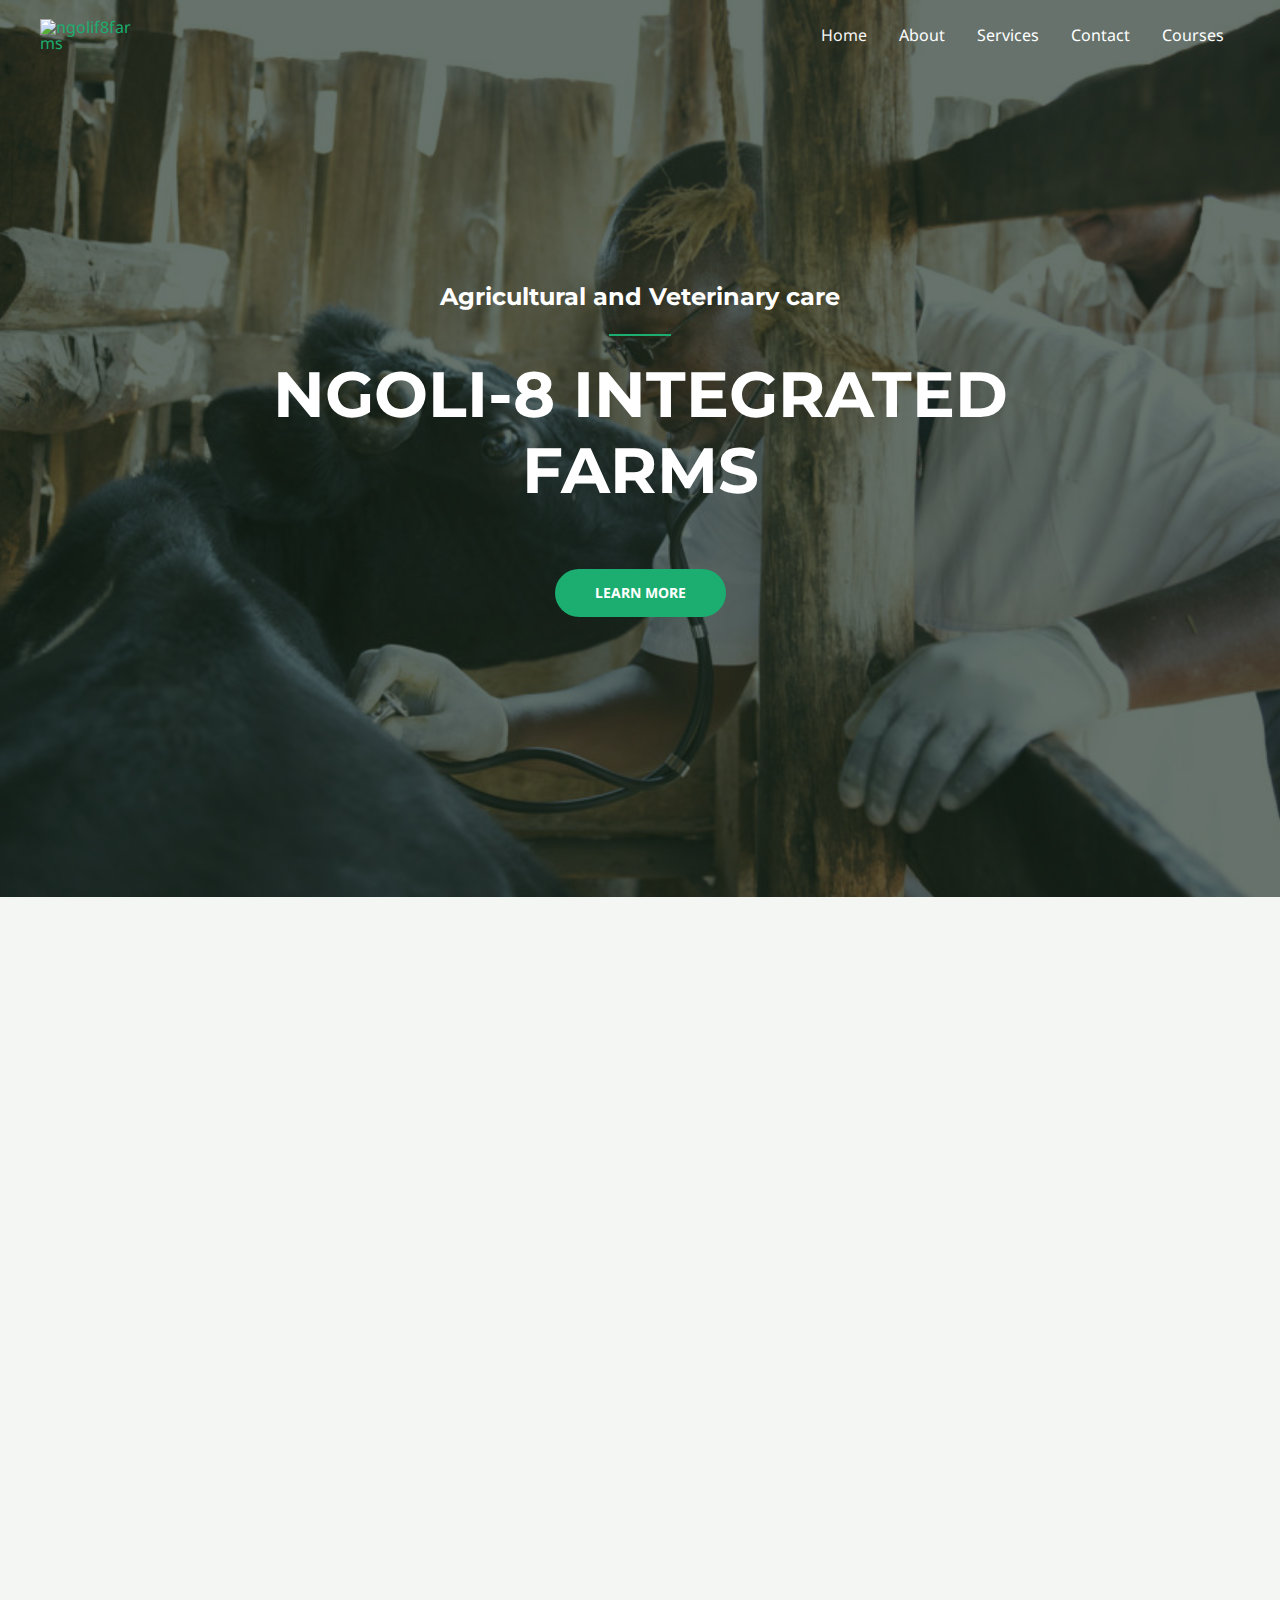
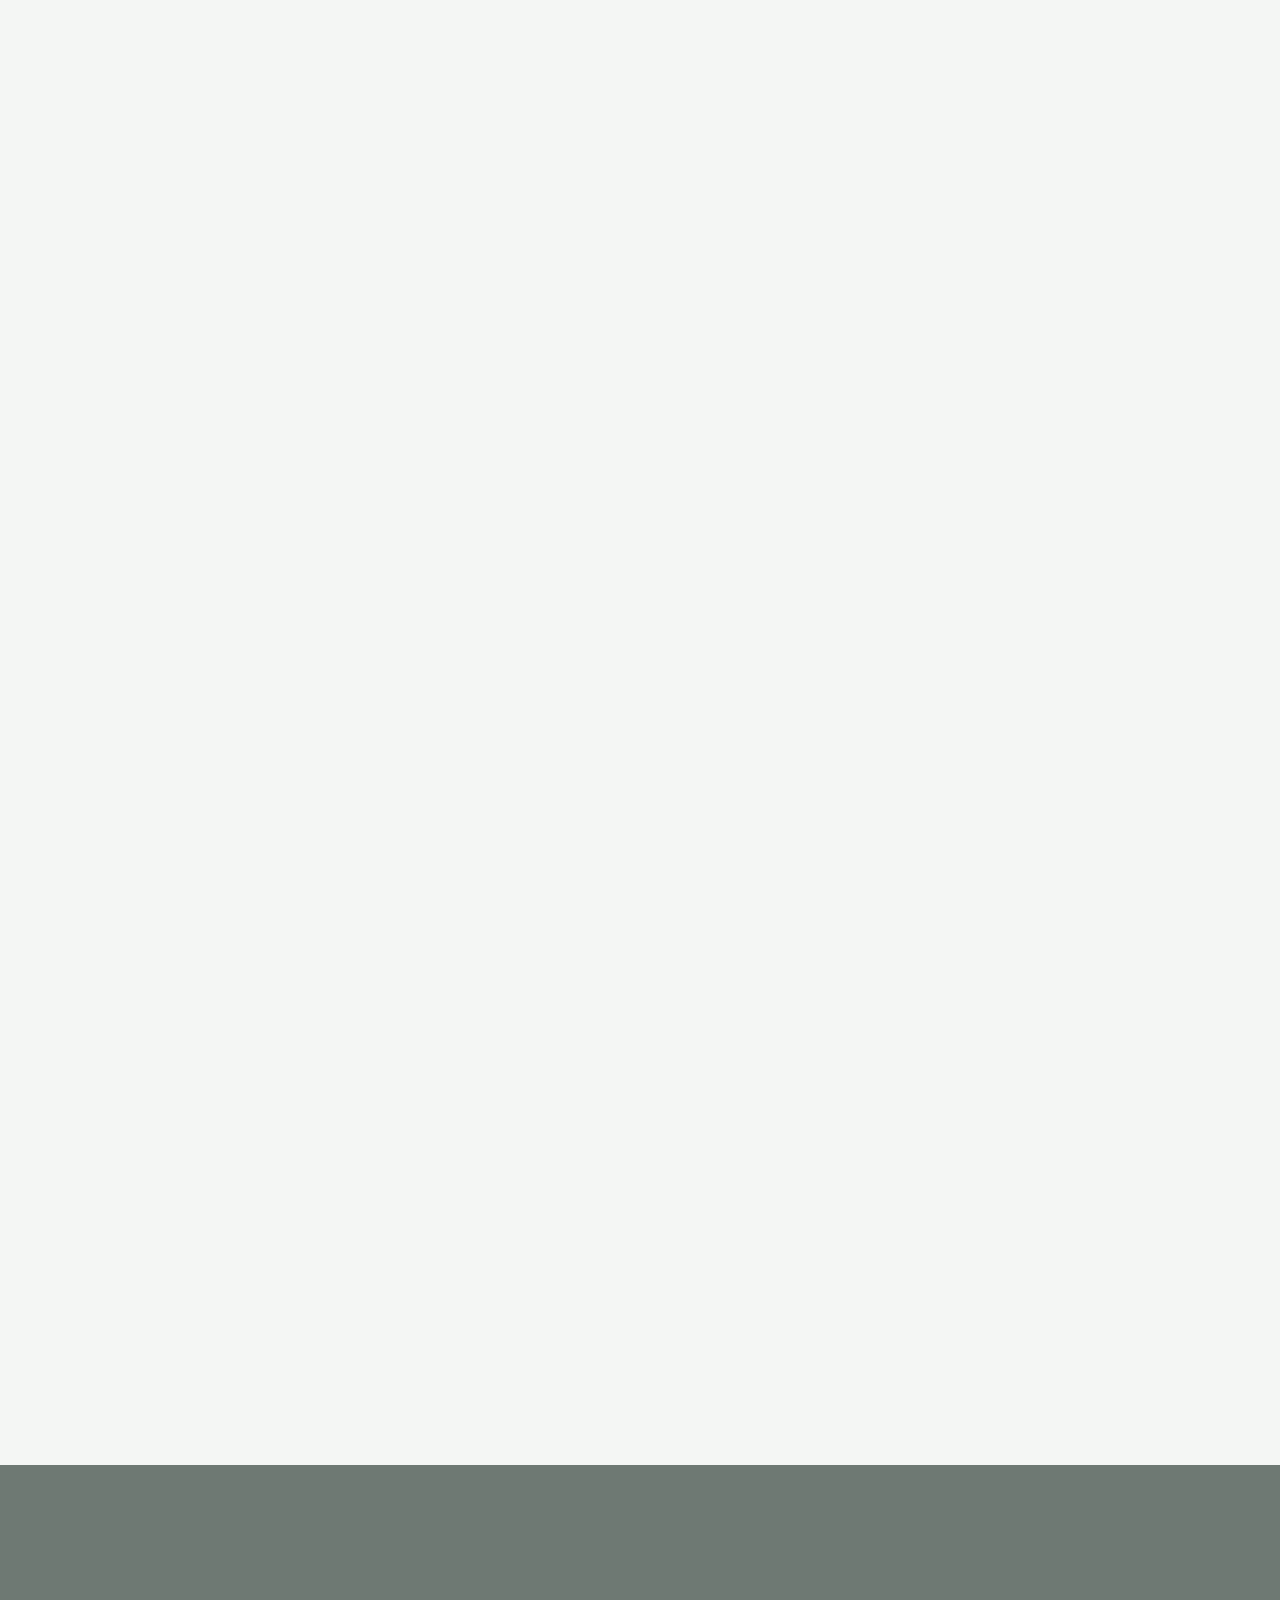
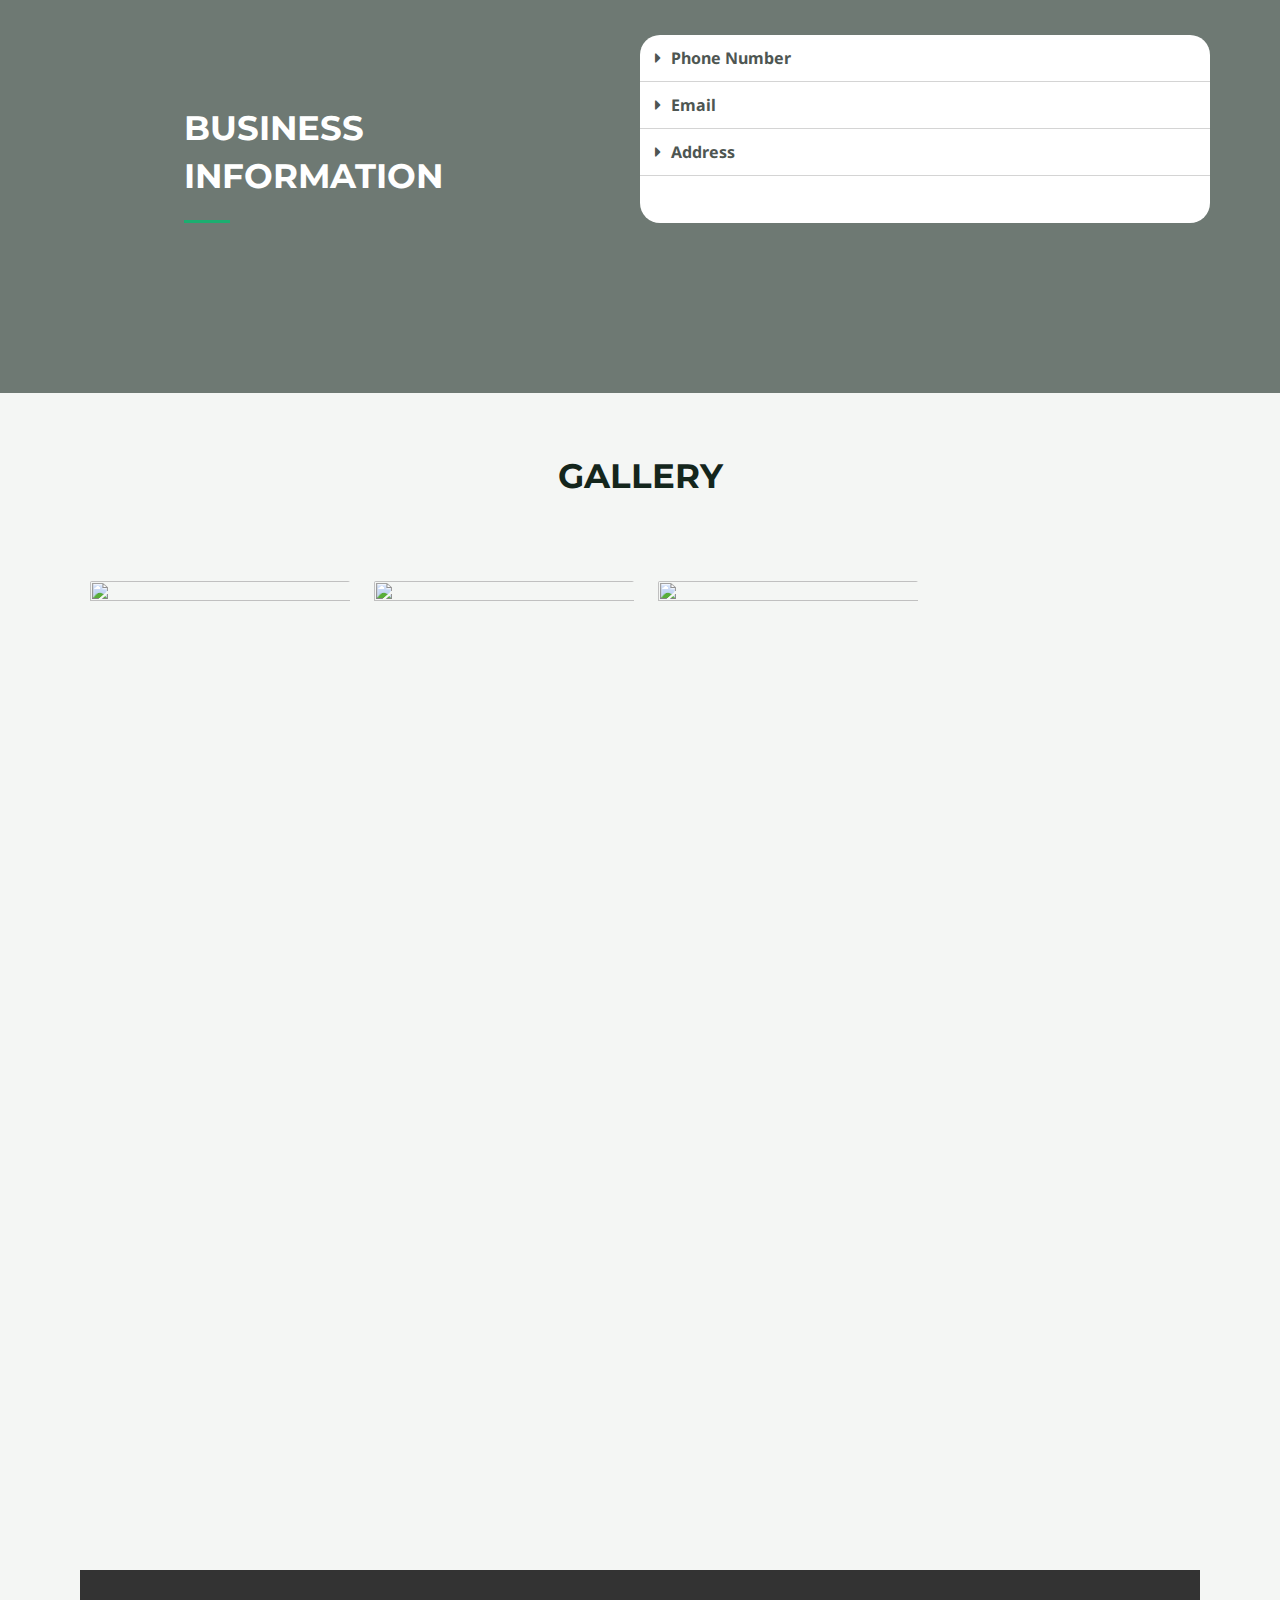
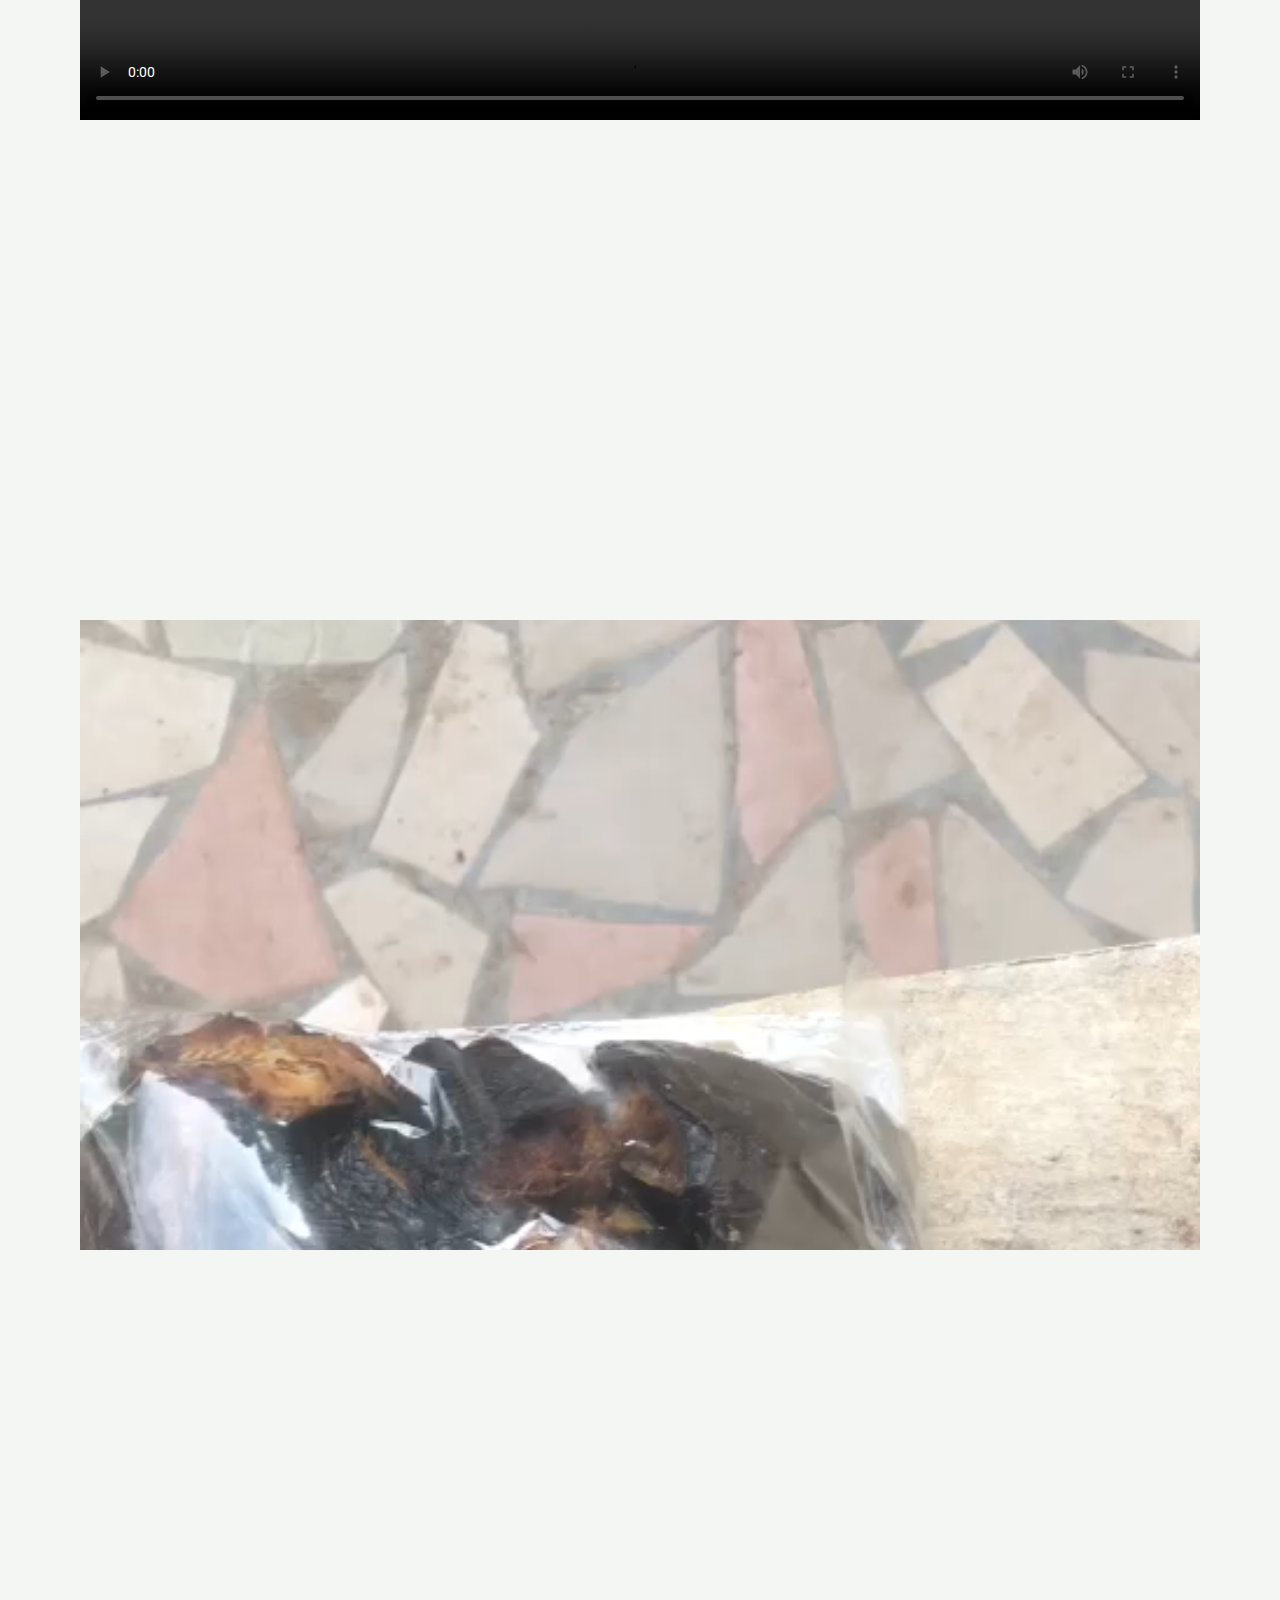
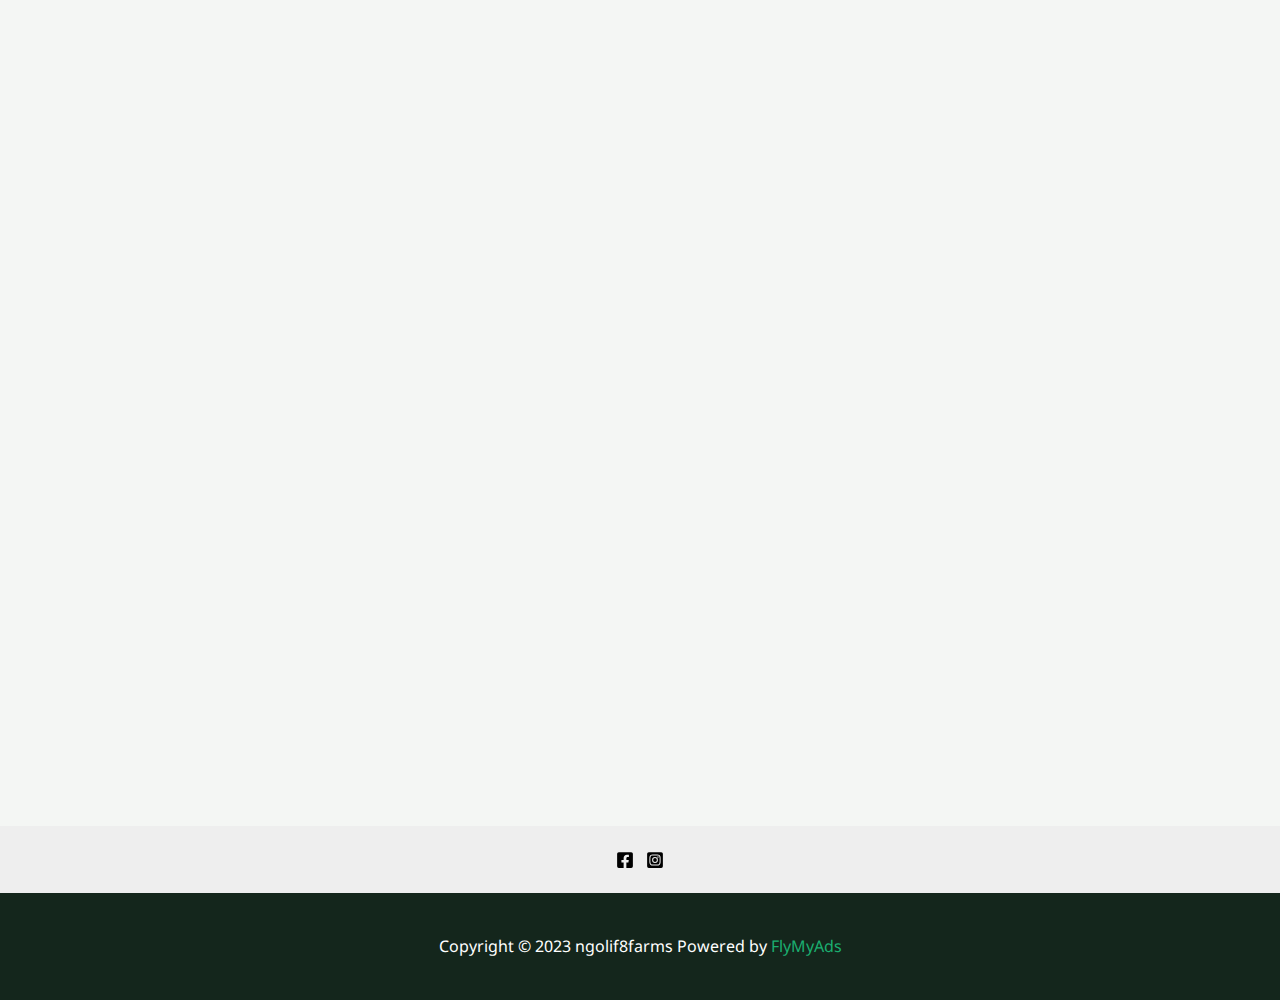
==== index.html @ f5949cd0 "commit first2" ====
<!DOCTYPE html>
<html lang="en-US">

<!-- Mirrored from ngoli8farms.com.ng/ by HTTrack Website Copier/3.x [XR&CO'2014], Wed, 03 May 2023 07:13:48 GMT -->
<!-- Added by HTTrack -->
<meta http-equiv="content-type" content="text/html;charset=UTF-8" /><!-- /Added by HTTrack -->

<head>
	<meta charset="UTF-8">
	<meta name="viewport" content="width=device-width, initial-scale=1">
	<link rel="profile" href="https://gmpg.org/xfn/11">

	<title>ngolif8farms &#8211; Farm</title>
	<meta name='robots' content='max-image-preview:large' />
	<link rel='dns-prefetch' href='http://fonts.googleapis.com/' />
	<link rel="alternate" type="application/rss+xml" title="ngolif8farms &raquo; Feed" href="feed/index.html" />
	<link rel="alternate" type="application/rss+xml" title="ngolif8farms &raquo; Comments Feed"
		href="comments/feed/index.html" />
	<script>
		window._wpemojiSettings = { "baseUrl": "https:\/\/s.w.org\/images\/core\/emoji\/14.0.0\/72x72\/", "ext": ".png", "svgUrl": "https:\/\/s.w.org\/images\/core\/emoji\/14.0.0\/svg\/", "svgExt": ".svg", "source": { "concatemoji": "https:\/\/ngoli8farms.com.ng\/wp-includes\/js\/wp-emoji-release.min.js?ver=6.2" } };
		/*! This file is auto-generated */
		!function (e, a, t) { var n, r, o, i = a.createElement("canvas"), p = i.getContext && i.getContext("2d"); function s(e, t) { p.clearRect(0, 0, i.width, i.height), p.fillText(e, 0, 0); e = i.toDataURL(); return p.clearRect(0, 0, i.width, i.height), p.fillText(t, 0, 0), e === i.toDataURL() } function c(e) { var t = a.createElement("script"); t.src = e, t.defer = t.type = "text/javascript", a.getElementsByTagName("head")[0].appendChild(t) } for (o = Array("flag", "emoji"), t.supports = { everything: !0, everythingExceptFlag: !0 }, r = 0; r < o.length; r++)t.supports[o[r]] = function (e) { if (p && p.fillText) switch (p.textBaseline = "top", p.font = "600 32px Arial", e) { case "flag": return s("\ud83c\udff3\ufe0f\u200d\u26a7\ufe0f", "\ud83c\udff3\ufe0f\u200b\u26a7\ufe0f") ? !1 : !s("\ud83c\uddfa\ud83c\uddf3", "\ud83c\uddfa\u200b\ud83c\uddf3") && !s("\ud83c\udff4\udb40\udc67\udb40\udc62\udb40\udc65\udb40\udc6e\udb40\udc67\udb40\udc7f", "\ud83c\udff4\u200b\udb40\udc67\u200b\udb40\udc62\u200b\udb40\udc65\u200b\udb40\udc6e\u200b\udb40\udc67\u200b\udb40\udc7f"); case "emoji": return !s("\ud83e\udef1\ud83c\udffb\u200d\ud83e\udef2\ud83c\udfff", "\ud83e\udef1\ud83c\udffb\u200b\ud83e\udef2\ud83c\udfff") }return !1 }(o[r]), t.supports.everything = t.supports.everything && t.supports[o[r]], "flag" !== o[r] && (t.supports.everythingExceptFlag = t.supports.everythingExceptFlag && t.supports[o[r]]); t.supports.everythingExceptFlag = t.supports.everythingExceptFlag && !t.supports.flag, t.DOMReady = !1, t.readyCallback = function () { t.DOMReady = !0 }, t.supports.everything || (n = function () { t.readyCallback() }, a.addEventListener ? (a.addEventListener("DOMContentLoaded", n, !1), e.addEventListener("load", n, !1)) : (e.attachEvent("onload", n), a.attachEvent("onreadystatechange", function () { "complete" === a.readyState && t.readyCallback() })), (e = t.source || {}).concatemoji ? c(e.concatemoji) : e.wpemoji && e.twemoji && (c(e.twemoji), c(e.wpemoji))) }(window, document, window._wpemojiSettings);
	</script>
	<style>
		img.wp-smiley,
		img.emoji {
			display: inline !important;
			border: none !important;
			box-shadow: none !important;
			height: 1em !important;
			width: 1em !important;
			margin: 0 0.07em !important;
			vertical-align: -0.1em !important;
			background: none !important;
			padding: 0 !important;
		}
	</style>
	<link rel='stylesheet' id='astra-theme-css-css'
		href='wp-content/themes/astra/assets/css/minified/frontend.min8aee.css?ver=4.1.2' media='all' />
	<style id='astra-theme-css-inline-css'>
		.ast-no-sidebar .entry-content .alignfull {
			margin-left: calc(-50vw + 50%);
			margin-right: calc(-50vw + 50%);
			max-width: 100vw;
			width: 100vw;
		}

		.ast-no-sidebar .entry-content .alignwide {
			margin-left: calc(-41vw + 50%);
			margin-right: calc(-41vw + 50%);
			max-width: unset;
			width: unset;
		}

		.ast-no-sidebar .entry-content .alignfull .alignfull,
		.ast-no-sidebar .entry-content .alignfull .alignwide,
		.ast-no-sidebar .entry-content .alignwide .alignfull,
		.ast-no-sidebar .entry-content .alignwide .alignwide,
		.ast-no-sidebar .entry-content .wp-block-column .alignfull,
		.ast-no-sidebar .entry-content .wp-block-column .alignwide {
			width: 100%;
			margin-left: auto;
			margin-right: auto;
		}

		.wp-block-gallery,
		.blocks-gallery-grid {
			margin: 0;
		}

		.wp-block-separator {
			max-width: 100px;
		}

		.wp-block-separator.is-style-wide,
		.wp-block-separator.is-style-dots {
			max-width: none;
		}

		.entry-content .has-2-columns .wp-block-column:first-child {
			padding-right: 10px;
		}

		.entry-content .has-2-columns .wp-block-column:last-child {
			padding-left: 10px;
		}

		@media (max-width: 782px) {
			.entry-content .wp-block-columns .wp-block-column {
				flex-basis: 100%;
			}

			.entry-content .has-2-columns .wp-block-column:first-child {
				padding-right: 0;
			}

			.entry-content .has-2-columns .wp-block-column:last-child {
				padding-left: 0;
			}
		}

		body .entry-content .wp-block-latest-posts {
			margin-left: 0;
		}

		body .entry-content .wp-block-latest-posts li {
			list-style: none;
		}

		.ast-no-sidebar .ast-container .entry-content .wp-block-latest-posts {
			margin-left: 0;
		}

		.ast-header-break-point .entry-content .alignwide {
			margin-left: auto;
			margin-right: auto;
		}

		.entry-content .blocks-gallery-item img {
			margin-bottom: auto;
		}

		.wp-block-pullquote {
			border-top: 4px solid #555d66;
			border-bottom: 4px solid #555d66;
			color: #40464d;
		}

		:root {
			--ast-container-default-xlg-padding: 6.67em;
			--ast-container-default-lg-padding: 5.67em;
			--ast-container-default-slg-padding: 4.34em;
			--ast-container-default-md-padding: 3.34em;
			--ast-container-default-sm-padding: 6.67em;
			--ast-container-default-xs-padding: 2.4em;
			--ast-container-default-xxs-padding: 1.4em;
			--ast-code-block-background: #EEEEEE;
			--ast-comment-inputs-background: #FAFAFA;
		}

		html {
			font-size: 100%;
		}

		a,
		.page-title {
			color: var(--ast-global-color-0);
		}

		a:hover,
		a:focus {
			color: var(--ast-global-color-1);
		}

		body,
		button,
		input,
		select,
		textarea,
		.ast-button,
		.ast-custom-button {
			font-family: 'Noto Sans', sans-serif;
			font-weight: 400;
			font-size: 16px;
			font-size: 1rem;
			line-height: 1.7em;
		}

		blockquote {
			color: var(--ast-global-color-3);
		}

		h1,
		.entry-content h1,
		h2,
		.entry-content h2,
		h3,
		.entry-content h3,
		h4,
		.entry-content h4,
		h5,
		.entry-content h5,
		h6,
		.entry-content h6,
		.site-title,
		.site-title a {
			font-family: 'Montserrat', sans-serif;
			font-weight: 700;
		}

		.site-title {
			font-size: 22px;
			font-size: 1.375rem;
			display: none;
		}

		header .custom-logo-link img {
			max-width: 94px;
		}

		.astra-logo-svg {
			width: 94px;
		}

		.site-header .site-description {
			font-size: 15px;
			font-size: 0.9375rem;
			display: none;
		}

		.entry-title {
			font-size: 30px;
			font-size: 1.875rem;
		}

		h1,
		.entry-content h1 {
			font-size: 64px;
			font-size: 4rem;
			font-family: 'Montserrat', sans-serif;
			text-transform: uppercase;
		}

		h2,
		.entry-content h2 {
			font-size: 34px;
			font-size: 2.125rem;
			font-family: 'Montserrat', sans-serif;
			line-height: 1.4em;
			text-transform: uppercase;
		}

		h3,
		.entry-content h3 {
			font-size: 24px;
			font-size: 1.5rem;
			font-family: 'Montserrat', sans-serif;
		}

		h4,
		.entry-content h4 {
			font-size: 20px;
			font-size: 1.25rem;
			font-family: 'Montserrat', sans-serif;
		}

		h5,
		.entry-content h5 {
			font-size: 18px;
			font-size: 1.125rem;
			font-family: 'Montserrat', sans-serif;
		}

		h6,
		.entry-content h6 {
			font-size: 15px;
			font-size: 0.9375rem;
			font-family: 'Montserrat', sans-serif;
		}

		::selection {
			background-color: var(--ast-global-color-0);
			color: #ffffff;
		}

		body,
		h1,
		.entry-title a,
		.entry-content h1,
		h2,
		.entry-content h2,
		h3,
		.entry-content h3,
		h4,
		.entry-content h4,
		h5,
		.entry-content h5,
		h6,
		.entry-content h6 {
			color: var(--ast-global-color-3);
		}

		.tagcloud a:hover,
		.tagcloud a:focus,
		.tagcloud a.current-item {
			color: #ffffff;
			border-color: var(--ast-global-color-0);
			background-color: var(--ast-global-color-0);
		}

		input:focus,
		input[type="text"]:focus,
		input[type="email"]:focus,
		input[type="url"]:focus,
		input[type="password"]:focus,
		input[type="reset"]:focus,
		input[type="search"]:focus,
		textarea:focus {
			border-color: var(--ast-global-color-0);
		}

		input[type="radio"]:checked,
		input[type=reset],
		input[type="checkbox"]:checked,
		input[type="checkbox"]:hover:checked,
		input[type="checkbox"]:focus:checked,
		input[type=range]::-webkit-slider-thumb {
			border-color: var(--ast-global-color-0);
			background-color: var(--ast-global-color-0);
			box-shadow: none;
		}

		.site-footer a:hover+.post-count,
		.site-footer a:focus+.post-count {
			background: var(--ast-global-color-0);
			border-color: var(--ast-global-color-0);
		}

		.single .nav-links .nav-previous,
		.single .nav-links .nav-next {
			color: var(--ast-global-color-0);
		}

		.entry-meta,
		.entry-meta * {
			line-height: 1.45;
			color: var(--ast-global-color-0);
		}

		.entry-meta a:hover,
		.entry-meta a:hover *,
		.entry-meta a:focus,
		.entry-meta a:focus *,
		.page-links>.page-link,
		.page-links .page-link:hover,
		.post-navigation a:hover {
			color: var(--ast-global-color-1);
		}

		#cat option,
		.secondary .calendar_wrap thead a,
		.secondary .calendar_wrap thead a:visited {
			color: var(--ast-global-color-0);
		}

		.secondary .calendar_wrap #today,
		.ast-progress-val span {
			background: var(--ast-global-color-0);
		}

		.secondary a:hover+.post-count,
		.secondary a:focus+.post-count {
			background: var(--ast-global-color-0);
			border-color: var(--ast-global-color-0);
		}

		.calendar_wrap #today>a {
			color: #ffffff;
		}

		.page-links .page-link,
		.single .post-navigation a {
			color: var(--ast-global-color-0);
		}

		.widget-title {
			font-size: 22px;
			font-size: 1.375rem;
			color: var(--ast-global-color-3);
		}

		a:focus-visible,
		.ast-menu-toggle:focus-visible,
		.site .skip-link:focus-visible,
		.wp-block-loginout input:focus-visible,
		.wp-block-search.wp-block-search__button-inside .wp-block-search__inside-wrapper,
		.ast-header-navigation-arrow:focus-visible {
			outline-style: dotted;
			outline-color: inherit;
			outline-width: thin;
			border-color: transparent;
		}

		input:focus,
		input[type="text"]:focus,
		input[type="email"]:focus,
		input[type="url"]:focus,
		input[type="password"]:focus,
		input[type="reset"]:focus,
		input[type="search"]:focus,
		textarea:focus,
		.wp-block-search__input:focus,
		[data-section="section-header-mobile-trigger"] .ast-button-wrap .ast-mobile-menu-trigger-minimal:focus,
		.ast-mobile-popup-drawer.active .menu-toggle-close:focus,
		.woocommerce-ordering select.orderby:focus,
		#ast-scroll-top:focus,
		.woocommerce a.add_to_cart_button:focus,
		.woocommerce .button.single_add_to_cart_button:focus {
			border-style: dotted;
			border-color: inherit;
			border-width: thin;
			outline-color: transparent;
		}

		.site-logo-img img {
			transition: all 0.2s linear;
		}

		.ast-page-builder-template .hentry {
			margin: 0;
		}

		.ast-page-builder-template .site-content>.ast-container {
			max-width: 100%;
			padding: 0;
		}

		.ast-page-builder-template .site-content #primary {
			padding: 0;
			margin: 0;
		}

		.ast-page-builder-template .no-results {
			text-align: center;
			margin: 4em auto;
		}

		.ast-page-builder-template .ast-pagination {
			padding: 2em;
		}

		.ast-page-builder-template .entry-header.ast-no-title.ast-no-thumbnail {
			margin-top: 0;
		}

		.ast-page-builder-template .entry-header.ast-header-without-markup {
			margin-top: 0;
			margin-bottom: 0;
		}

		.ast-page-builder-template .entry-header.ast-no-title.ast-no-meta {
			margin-bottom: 0;
		}

		.ast-page-builder-template.single .post-navigation {
			padding-bottom: 2em;
		}

		.ast-page-builder-template.single-post .site-content>.ast-container {
			max-width: 100%;
		}

		.ast-page-builder-template .entry-header {
			margin-top: 4em;
			margin-left: auto;
			margin-right: auto;
			padding-left: 20px;
			padding-right: 20px;
		}

		.single.ast-page-builder-template .entry-header {
			padding-left: 20px;
			padding-right: 20px;
		}

		.ast-page-builder-template .ast-archive-description {
			margin: 4em auto 0;
			padding-left: 20px;
			padding-right: 20px;
		}

		.ast-page-builder-template.ast-no-sidebar .entry-content .alignwide {
			margin-left: 0;
			margin-right: 0;
		}

		@media (max-width:921px) {
			#ast-desktop-header {
				display: none;
			}
		}

		@media (min-width:921px) {
			#ast-mobile-header {
				display: none;
			}
		}

		.wp-block-buttons.aligncenter {
			justify-content: center;
		}

		@media (max-width:782px) {
			.entry-content .wp-block-columns .wp-block-column {
				margin-left: 0px;
			}
		}

		.wp-block-image.aligncenter {
			margin-left: auto;
			margin-right: auto;
		}

		.wp-block-table.aligncenter {
			margin-left: auto;
			margin-right: auto;
		}

		@media (max-width:921px) {

			.ast-separate-container #primary,
			.ast-separate-container #secondary {
				padding: 1.5em 0;
			}

			#primary,
			#secondary {
				padding: 1.5em 0;
				margin: 0;
			}

			.ast-left-sidebar #content>.ast-container {
				display: flex;
				flex-direction: column-reverse;
				width: 100%;
			}

			.ast-separate-container .ast-article-post,
			.ast-separate-container .ast-article-single {
				padding: 1.5em 2.14em;
			}

			.ast-author-box img.avatar {
				margin: 20px 0 0 0;
			}
		}

		@media (min-width:922px) {

			.ast-separate-container.ast-right-sidebar #primary,
			.ast-separate-container.ast-left-sidebar #primary {
				border: 0;
			}

			.search-no-results.ast-separate-container #primary {
				margin-bottom: 4em;
			}
		}

		.elementor-button-wrapper .elementor-button {
			border-style: solid;
			text-decoration: none;
			border-top-width: 0;
			border-right-width: 0;
			border-left-width: 0;
			border-bottom-width: 0;
		}

		body .elementor-button.elementor-size-sm,
		body .elementor-button.elementor-size-xs,
		body .elementor-button.elementor-size-md,
		body .elementor-button.elementor-size-lg,
		body .elementor-button.elementor-size-xl,
		body .elementor-button {
			border-top-left-radius: 30px;
			border-top-right-radius: 30px;
			border-bottom-right-radius: 30px;
			border-bottom-left-radius: 30px;
			padding-top: 17px;
			padding-right: 40px;
			padding-bottom: 17px;
			padding-left: 40px;
		}

		.elementor-button-wrapper .elementor-button {
			border-color: var(--ast-global-color-0);
			background-color: var(--ast-global-color-0);
		}

		.elementor-button-wrapper .elementor-button:hover,
		.elementor-button-wrapper .elementor-button:focus {
			color: #ffffff;
			background-color: var(--ast-global-color-1);
			border-color: var(--ast-global-color-1);
		}

		.wp-block-button .wp-block-button__link,
		.elementor-button-wrapper .elementor-button,
		.elementor-button-wrapper .elementor-button:visited {
			color: #ffffff;
		}

		.elementor-button-wrapper .elementor-button {
			font-weight: 700;
			font-size: 14px;
			font-size: 0.875rem;
			line-height: 1em;
			text-transform: uppercase;
		}

		body .elementor-button.elementor-size-sm,
		body .elementor-button.elementor-size-xs,
		body .elementor-button.elementor-size-md,
		body .elementor-button.elementor-size-lg,
		body .elementor-button.elementor-size-xl,
		body .elementor-button {
			font-size: 14px;
			font-size: 0.875rem;
		}

		.wp-block-button .wp-block-button__link:hover,
		.wp-block-button .wp-block-button__link:focus {
			color: #ffffff;
			background-color: var(--ast-global-color-1);
			border-color: var(--ast-global-color-1);
		}

		.elementor-widget-heading h2.elementor-heading-title {
			line-height: 1.4em;
		}

		.wp-block-button .wp-block-button__link {
			border-top-width: 0;
			border-right-width: 0;
			border-left-width: 0;
			border-bottom-width: 0;
			border-color: var(--ast-global-color-0);
			background-color: var(--ast-global-color-0);
			color: #ffffff;
			font-family: inherit;
			font-weight: 700;
			line-height: 1em;
			text-transform: uppercase;
			font-size: 14px;
			font-size: 0.875rem;
			border-top-left-radius: 30px;
			border-top-right-radius: 30px;
			border-bottom-right-radius: 30px;
			border-bottom-left-radius: 30px;
			padding-top: 17px;
			padding-right: 40px;
			padding-bottom: 17px;
			padding-left: 40px;
		}

		.menu-toggle,
		button,
		.ast-button,
		.ast-custom-button,
		.button,
		input#submit,
		input[type="button"],
		input[type="submit"],
		input[type="reset"] {
			border-style: solid;
			border-top-width: 0;
			border-right-width: 0;
			border-left-width: 0;
			border-bottom-width: 0;
			color: #ffffff;
			border-color: var(--ast-global-color-0);
			background-color: var(--ast-global-color-0);
			padding-top: 17px;
			padding-right: 40px;
			padding-bottom: 17px;
			padding-left: 40px;
			font-family: inherit;
			font-weight: 700;
			font-size: 14px;
			font-size: 0.875rem;
			line-height: 1em;
			text-transform: uppercase;
			border-top-left-radius: 30px;
			border-top-right-radius: 30px;
			border-bottom-right-radius: 30px;
			border-bottom-left-radius: 30px;
		}

		button:focus,
		.menu-toggle:hover,
		button:hover,
		.ast-button:hover,
		.ast-custom-button:hover .button:hover,
		.ast-custom-button:hover,
		input[type=reset]:hover,
		input[type=reset]:focus,
		input#submit:hover,
		input#submit:focus,
		input[type="button"]:hover,
		input[type="button"]:focus,
		input[type="submit"]:hover,
		input[type="submit"]:focus {
			color: #ffffff;
			background-color: var(--ast-global-color-1);
			border-color: var(--ast-global-color-1);
		}

		@media (max-width:921px) {
			.ast-mobile-header-stack .main-header-bar .ast-search-menu-icon {
				display: inline-block;
			}

			.ast-header-break-point.ast-header-custom-item-outside .ast-mobile-header-stack .main-header-bar .ast-search-icon {
				margin: 0;
			}

			.ast-comment-avatar-wrap img {
				max-width: 2.5em;
			}

			.ast-separate-container .ast-comment-list li.depth-1 {
				padding: 1.5em 2.14em;
			}

			.ast-separate-container .comment-respond {
				padding: 2em 2.14em;
			}

			.ast-comment-meta {
				padding: 0 1.8888em 1.3333em;
			}
		}

		@media (min-width:544px) {
			.ast-container {
				max-width: 100%;
			}
		}

		@media (max-width:544px) {

			.ast-separate-container .ast-article-post,
			.ast-separate-container .ast-article-single,
			.ast-separate-container .comments-title,
			.ast-separate-container .ast-archive-description {
				padding: 1.5em 1em;
			}

			.ast-separate-container #content .ast-container {
				padding-left: 0.54em;
				padding-right: 0.54em;
			}

			.ast-separate-container .ast-comment-list li.depth-1 {
				padding: 1.5em 1em;
				margin-bottom: 1.5em;
			}

			.ast-separate-container .ast-comment-list .bypostauthor {
				padding: .5em;
			}

			.ast-search-menu-icon.ast-dropdown-active .search-field {
				width: 170px;
			}
		}

		body,
		.ast-separate-container {
			background-color: var(--ast-global-color-4);
			;
			background-image: none;
			;
		}

		.ast-no-sidebar.ast-separate-container .entry-content .alignfull {
			margin-left: -6.67em;
			margin-right: -6.67em;
			width: auto;
		}

		@media (max-width: 1200px) {
			.ast-no-sidebar.ast-separate-container .entry-content .alignfull {
				margin-left: -2.4em;
				margin-right: -2.4em;
			}
		}

		@media (max-width: 768px) {
			.ast-no-sidebar.ast-separate-container .entry-content .alignfull {
				margin-left: -2.14em;
				margin-right: -2.14em;
			}
		}

		@media (max-width: 544px) {
			.ast-no-sidebar.ast-separate-container .entry-content .alignfull {
				margin-left: -1em;
				margin-right: -1em;
			}
		}

		.ast-no-sidebar.ast-separate-container .entry-content .alignwide {
			margin-left: -20px;
			margin-right: -20px;
		}

		.ast-no-sidebar.ast-separate-container .entry-content .wp-block-column .alignfull,
		.ast-no-sidebar.ast-separate-container .entry-content .wp-block-column .alignwide {
			margin-left: auto;
			margin-right: auto;
			width: 100%;
		}

		@media (max-width:921px) {
			.site-title {
				display: none;
			}

			.site-header .site-description {
				display: none;
			}

			.entry-title {
				font-size: 30px;
			}

			h1,
			.entry-content h1 {
				font-size: 44px;
			}

			h2,
			.entry-content h2 {
				font-size: 32px;
			}

			h3,
			.entry-content h3 {
				font-size: 20px;
			}
		}

		@media (max-width:544px) {
			.widget-title {
				font-size: 21px;
				font-size: 1.4rem;
			}

			body,
			button,
			input,
			select,
			textarea,
			.ast-button,
			.ast-custom-button {
				font-size: 15px;
				font-size: 0.9375rem;
			}

			#secondary,
			#secondary button,
			#secondary input,
			#secondary select,
			#secondary textarea {
				font-size: 15px;
				font-size: 0.9375rem;
			}

			.site-title {
				font-size: 20px;
				font-size: 1.25rem;
				display: none;
			}

			.site-header .site-description {
				font-size: 14px;
				font-size: 0.875rem;
				display: none;
			}

			.entry-title {
				font-size: 30px;
			}

			h1,
			.entry-content h1 {
				font-size: 30px;
			}

			h2,
			.entry-content h2 {
				font-size: 24px;
			}

			h3,
			.entry-content h3 {
				font-size: 20px;
			}

			h4,
			.entry-content h4 {
				font-size: 19px;
				font-size: 1.1875rem;
			}

			h5,
			.entry-content h5 {
				font-size: 16px;
				font-size: 1rem;
			}

			h6,
			.entry-content h6 {
				font-size: 15px;
				font-size: 0.9375rem;
			}

			header .custom-logo-link img,
			.ast-header-break-point .site-branding img,
			.ast-header-break-point .custom-logo-link img {
				max-width: 100px;
			}

			.astra-logo-svg {
				width: 100px;
			}

			.ast-header-break-point .site-logo-img .custom-mobile-logo-link img {
				max-width: 100px;
			}
		}

		@media (max-width:921px) {
			html {
				font-size: 91.2%;
			}
		}

		@media (max-width:544px) {
			html {
				font-size: 100%;
			}
		}

		@media (min-width:922px) {
			.ast-container {
				max-width: 1240px;
			}
		}

		@font-face {
			font-family: "Astra";
			src: url(wp-content/themes/astra/assets/fonts/astra.woff) format("woff"), url(https://ngoli8farms.com.ng/wp-content/themes/astra/assets/fonts/astra.ttf) format("truetype"), url(https://ngoli8farms.com.ng/wp-content/themes/astra/assets/fonts/astra.svg#astra) format("svg");
			font-weight: normal;
			font-style: normal;
			font-display: fallback;
		}

		@media (min-width:922px) {

			.main-header-menu .sub-menu .menu-item.ast-left-align-sub-menu:hover>.sub-menu,
			.main-header-menu .sub-menu .menu-item.ast-left-align-sub-menu.focus>.sub-menu {
				margin-left: -0px;
			}
		}

		.ast-theme-transparent-header [data-section="section-header-mobile-trigger"] .ast-button-wrap .ast-mobile-menu-trigger-fill,
		.ast-theme-transparent-header [data-section="section-header-mobile-trigger"] .ast-button-wrap .ast-mobile-menu-trigger-minimal {
			border: none;
		}

		.astra-icon-down_arrow::after {
			content: "\e900";
			font-family: Astra;
		}

		.astra-icon-close::after {
			content: "\e5cd";
			font-family: Astra;
		}

		.astra-icon-drag_handle::after {
			content: "\e25d";
			font-family: Astra;
		}

		.astra-icon-format_align_justify::after {
			content: "\e235";
			font-family: Astra;
		}

		.astra-icon-menu::after {
			content: "\e5d2";
			font-family: Astra;
		}

		.astra-icon-reorder::after {
			content: "\e8fe";
			font-family: Astra;
		}

		.astra-icon-search::after {
			content: "\e8b6";
			font-family: Astra;
		}

		.astra-icon-zoom_in::after {
			content: "\e56b";
			font-family: Astra;
		}

		.astra-icon-check-circle::after {
			content: "\e901";
			font-family: Astra;
		}

		.astra-icon-shopping-cart::after {
			content: "\f07a";
			font-family: Astra;
		}

		.astra-icon-shopping-bag::after {
			content: "\f290";
			font-family: Astra;
		}

		.astra-icon-shopping-basket::after {
			content: "\f291";
			font-family: Astra;
		}

		.astra-icon-circle-o::after {
			content: "\e903";
			font-family: Astra;
		}

		.astra-icon-certificate::after {
			content: "\e902";
			font-family: Astra;
		}

		blockquote {
			padding: 1.2em;
		}

		:root .has-ast-global-color-0-color {
			color: var(--ast-global-color-0);
		}

		:root .has-ast-global-color-0-background-color {
			background-color: var(--ast-global-color-0);
		}

		:root .wp-block-button .has-ast-global-color-0-color {
			color: var(--ast-global-color-0);
		}

		:root .wp-block-button .has-ast-global-color-0-background-color {
			background-color: var(--ast-global-color-0);
		}

		:root .has-ast-global-color-1-color {
			color: var(--ast-global-color-1);
		}

		:root .has-ast-global-color-1-background-color {
			background-color: var(--ast-global-color-1);
		}

		:root .wp-block-button .has-ast-global-color-1-color {
			color: var(--ast-global-color-1);
		}

		:root .wp-block-button .has-ast-global-color-1-background-color {
			background-color: var(--ast-global-color-1);
		}

		:root .has-ast-global-color-2-color {
			color: var(--ast-global-color-2);
		}

		:root .has-ast-global-color-2-background-color {
			background-color: var(--ast-global-color-2);
		}

		:root .wp-block-button .has-ast-global-color-2-color {
			color: var(--ast-global-color-2);
		}

		:root .wp-block-button .has-ast-global-color-2-background-color {
			background-color: var(--ast-global-color-2);
		}

		:root .has-ast-global-color-3-color {
			color: var(--ast-global-color-3);
		}

		:root .has-ast-global-color-3-background-color {
			background-color: var(--ast-global-color-3);
		}

		:root .wp-block-button .has-ast-global-color-3-color {
			color: var(--ast-global-color-3);
		}

		:root .wp-block-button .has-ast-global-color-3-background-color {
			background-color: var(--ast-global-color-3);
		}

		:root .has-ast-global-color-4-color {
			color: var(--ast-global-color-4);
		}

		:root .has-ast-global-color-4-background-color {
			background-color: var(--ast-global-color-4);
		}

		:root .wp-block-button .has-ast-global-color-4-color {
			color: var(--ast-global-color-4);
		}

		:root .wp-block-button .has-ast-global-color-4-background-color {
			background-color: var(--ast-global-color-4);
		}

		:root .has-ast-global-color-5-color {
			color: var(--ast-global-color-5);
		}

		:root .has-ast-global-color-5-background-color {
			background-color: var(--ast-global-color-5);
		}

		:root .wp-block-button .has-ast-global-color-5-color {
			color: var(--ast-global-color-5);
		}

		:root .wp-block-button .has-ast-global-color-5-background-color {
			background-color: var(--ast-global-color-5);
		}

		:root .has-ast-global-color-6-color {
			color: var(--ast-global-color-6);
		}

		:root .has-ast-global-color-6-background-color {
			background-color: var(--ast-global-color-6);
		}

		:root .wp-block-button .has-ast-global-color-6-color {
			color: var(--ast-global-color-6);
		}

		:root .wp-block-button .has-ast-global-color-6-background-color {
			background-color: var(--ast-global-color-6);
		}

		:root .has-ast-global-color-7-color {
			color: var(--ast-global-color-7);
		}

		:root .has-ast-global-color-7-background-color {
			background-color: var(--ast-global-color-7);
		}

		:root .wp-block-button .has-ast-global-color-7-color {
			color: var(--ast-global-color-7);
		}

		:root .wp-block-button .has-ast-global-color-7-background-color {
			background-color: var(--ast-global-color-7);
		}

		:root .has-ast-global-color-8-color {
			color: var(--ast-global-color-8);
		}

		:root .has-ast-global-color-8-background-color {
			background-color: var(--ast-global-color-8);
		}

		:root .wp-block-button .has-ast-global-color-8-color {
			color: var(--ast-global-color-8);
		}

		:root .wp-block-button .has-ast-global-color-8-background-color {
			background-color: var(--ast-global-color-8);
		}

		:root {
			--ast-global-color-0: #1BAE70;
			--ast-global-color-1: #06752E;
			--ast-global-color-2: #14261C;
			--ast-global-color-3: #4E5652;
			--ast-global-color-4: #F4F6F4;
			--ast-global-color-5: #FFFFFF;
			--ast-global-color-6: #000000;
			--ast-global-color-7: #4B4F58;
			--ast-global-color-8: #F6F7F8;
		}

		:root {
			--ast-border-color: #dddddd;
		}

		.ast-single-entry-banner {
			-js-display: flex;
			display: flex;
			flex-direction: column;
			justify-content: center;
			text-align: center;
			position: relative;
			background: #eeeeee;
		}

		.ast-single-entry-banner[data-banner-layout="layout-1"] {
			max-width: 1200px;
			background: inherit;
			padding: 20px 0;
		}

		.ast-single-entry-banner[data-banner-width-type="custom"] {
			margin: 0 auto;
			width: 100%;
		}

		.ast-single-entry-banner+.site-content .entry-header {
			margin-bottom: 0;
		}

		header.entry-header .entry-title {
			font-size: 30px;
			font-size: 1.875rem;
		}

		header.entry-header>*:not(:last-child) {
			margin-bottom: 10px;
		}

		.ast-archive-entry-banner {
			-js-display: flex;
			display: flex;
			flex-direction: column;
			justify-content: center;
			text-align: center;
			position: relative;
			background: #eeeeee;
		}

		.ast-archive-entry-banner[data-banner-width-type="custom"] {
			margin: 0 auto;
			width: 100%;
		}

		.ast-archive-entry-banner[data-banner-layout="layout-1"] {
			background: inherit;
			padding: 20px 0;
			text-align: left;
		}

		body.archive .ast-archive-description {
			max-width: 1200px;
			width: 100%;
			text-align: left;
			padding-top: 3em;
			padding-right: 3em;
			padding-bottom: 3em;
			padding-left: 3em;
		}

		body.archive .ast-archive-description .ast-archive-title,
		body.archive .ast-archive-description .ast-archive-title * {
			font-size: 40px;
			font-size: 2.5rem;
		}

		body.archive .ast-archive-description>*:not(:last-child) {
			margin-bottom: 10px;
		}

		@media (max-width:921px) {
			body.archive .ast-archive-description {
				text-align: left;
			}
		}

		@media (max-width:544px) {
			body.archive .ast-archive-description {
				text-align: left;
			}
		}

		.ast-theme-transparent-header #masthead .site-logo-img .transparent-custom-logo .astra-logo-svg {
			width: 150px;
		}

		.ast-theme-transparent-header #masthead .site-logo-img .transparent-custom-logo img {
			max-width: 150px;
		}

		@media (max-width:921px) {
			.ast-theme-transparent-header #masthead .site-logo-img .transparent-custom-logo .astra-logo-svg {
				width: 120px;
			}

			.ast-theme-transparent-header #masthead .site-logo-img .transparent-custom-logo img {
				max-width: 120px;
			}
		}

		@media (max-width:543px) {
			.ast-theme-transparent-header #masthead .site-logo-img .transparent-custom-logo .astra-logo-svg {
				width: 100px;
			}

			.ast-theme-transparent-header #masthead .site-logo-img .transparent-custom-logo img {
				max-width: 100px;
			}
		}

		@media (min-width:921px) {
			.ast-theme-transparent-header #masthead {
				position: absolute;
				left: 0;
				right: 0;
			}

			.ast-theme-transparent-header .main-header-bar,
			.ast-theme-transparent-header.ast-header-break-point .main-header-bar {
				background: none;
			}

			body.elementor-editor-active.ast-theme-transparent-header #masthead,
			.fl-builder-edit .ast-theme-transparent-header #masthead,
			body.vc_editor.ast-theme-transparent-header #masthead,
			body.brz-ed.ast-theme-transparent-header #masthead {
				z-index: 0;
			}

			.ast-header-break-point.ast-replace-site-logo-transparent.ast-theme-transparent-header .custom-mobile-logo-link {
				display: none;
			}

			.ast-header-break-point.ast-replace-site-logo-transparent.ast-theme-transparent-header .transparent-custom-logo {
				display: inline-block;
			}

			.ast-theme-transparent-header .ast-above-header,
			.ast-theme-transparent-header .ast-above-header.ast-above-header-bar {
				background-image: none;
				background-color: transparent;
			}

			.ast-theme-transparent-header .ast-below-header {
				background-image: none;
				background-color: transparent;
			}
		}

		@media (min-width:922px) {

			.ast-theme-transparent-header .site-title a,
			.ast-theme-transparent-header .site-title a:focus,
			.ast-theme-transparent-header .site-title a:hover,
			.ast-theme-transparent-header .site-title a:visited {
				color: var(--ast-global-color-4);
			}

			.ast-theme-transparent-header .site-header .site-description {
				color: var(--ast-global-color-4);
			}

			.ast-theme-transparent-header .ast-builder-menu .main-header-menu,
			.ast-theme-transparent-header .ast-builder-menu .main-header-menu .sub-menu,
			.ast-theme-transparent-header .ast-builder-menu .main-header-menu,
			.ast-theme-transparent-header.ast-header-break-point .ast-builder-menu .main-header-bar-wrap .main-header-menu,
			.ast-flyout-menu-enable.ast-header-break-point.ast-theme-transparent-header .main-header-bar-navigation .site-navigation,
			.ast-fullscreen-menu-enable.ast-header-break-point.ast-theme-transparent-header .main-header-bar-navigation .site-navigation,
			.ast-flyout-above-menu-enable.ast-header-break-point.ast-theme-transparent-header .ast-above-header-navigation-wrap .ast-above-header-navigation,
			.ast-flyout-below-menu-enable.ast-header-break-point.ast-theme-transparent-header .ast-below-header-navigation-wrap .ast-below-header-actual-nav,
			.ast-fullscreen-above-menu-enable.ast-header-break-point.ast-theme-transparent-header .ast-above-header-navigation-wrap,
			.ast-fullscreen-below-menu-enable.ast-header-break-point.ast-theme-transparent-header .ast-below-header-navigation-wrap,
			.ast-theme-transparent-header .main-header-menu .menu-link {
				background-color: rgba(255, 255, 255, 0);
			}

			.ast-theme-transparent-header .ast-builder-menu .main-header-menu,
			.ast-theme-transparent-header .ast-builder-menu .main-header-menu .menu-link,
			.ast-theme-transparent-header [CLASS*="ast-builder-menu-"] .main-header-menu .menu-item>.menu-link,
			.ast-theme-transparent-header .ast-masthead-custom-menu-items,
			.ast-theme-transparent-header .ast-masthead-custom-menu-items a,
			.ast-theme-transparent-header .ast-builder-menu .main-header-menu .menu-item>.ast-menu-toggle,
			.ast-theme-transparent-header .ast-builder-menu .main-header-menu .menu-item>.ast-menu-toggle,
			.ast-theme-transparent-header .ast-above-header-navigation a,
			.ast-header-break-point.ast-theme-transparent-header .ast-above-header-navigation a,
			.ast-header-break-point.ast-theme-transparent-header .ast-above-header-navigation>ul.ast-above-header-menu>.menu-item-has-children:not(.current-menu-item)>.ast-menu-toggle,
			.ast-theme-transparent-header .ast-below-header-menu,
			.ast-theme-transparent-header .ast-below-header-menu a,
			.ast-header-break-point.ast-theme-transparent-header .ast-below-header-menu a,
			.ast-header-break-point.ast-theme-transparent-header .ast-below-header-menu,
			.ast-theme-transparent-header .main-header-menu .menu-link {
				color: var(--ast-global-color-5);
			}

			.ast-theme-transparent-header .ast-builder-menu .main-header-menu .menu-item:hover>.menu-link,
			.ast-theme-transparent-header .ast-builder-menu .main-header-menu .menu-item:hover>.ast-menu-toggle,
			.ast-theme-transparent-header .ast-builder-menu .main-header-menu .ast-masthead-custom-menu-items a:hover,
			.ast-theme-transparent-header .ast-builder-menu .main-header-menu .focus>.menu-link,
			.ast-theme-transparent-header .ast-builder-menu .main-header-menu .focus>.ast-menu-toggle,
			.ast-theme-transparent-header .ast-builder-menu .main-header-menu .current-menu-item>.menu-link,
			.ast-theme-transparent-header .ast-builder-menu .main-header-menu .current-menu-ancestor>.menu-link,
			.ast-theme-transparent-header .ast-builder-menu .main-header-menu .current-menu-item>.ast-menu-toggle,
			.ast-theme-transparent-header .ast-builder-menu .main-header-menu .current-menu-ancestor>.ast-menu-toggle,
			.ast-theme-transparent-header [CLASS*="ast-builder-menu-"] .main-header-menu .current-menu-item>.menu-link,
			.ast-theme-transparent-header [CLASS*="ast-builder-menu-"] .main-header-menu .current-menu-ancestor>.menu-link,
			.ast-theme-transparent-header [CLASS*="ast-builder-menu-"] .main-header-menu .current-menu-item>.ast-menu-toggle,
			.ast-theme-transparent-header [CLASS*="ast-builder-menu-"] .main-header-menu .current-menu-ancestor>.ast-menu-toggle,
			.ast-theme-transparent-header .main-header-menu .menu-item:hover>.menu-link,
			.ast-theme-transparent-header .main-header-menu .current-menu-item>.menu-link,
			.ast-theme-transparent-header .main-header-menu .current-menu-ancestor>.menu-link {
				color: var(--ast-global-color-4);
			}
		}

		@media (max-width:921px) {
			.transparent-custom-logo {
				display: none;
			}
		}

		@media (min-width:921px) {
			.ast-transparent-mobile-logo {
				display: none;
			}
		}

		@media (max-width:921px) {
			.ast-transparent-mobile-logo {
				display: block;
			}
		}

		@media (min-width:921px) {
			.ast-theme-transparent-header #ast-desktop-header>[CLASS*="-header-wrap"]:nth-last-child(2)>[CLASS*="-header-bar"] {
				border-bottom-width: 0px;
				border-bottom-style: solid;
				border-bottom-color: #ffffff;
			}
		}

		.ast-breadcrumbs .trail-browse,
		.ast-breadcrumbs .trail-items,
		.ast-breadcrumbs .trail-items li {
			display: inline-block;
			margin: 0;
			padding: 0;
			border: none;
			background: inherit;
			text-indent: 0;
		}

		.ast-breadcrumbs .trail-browse {
			font-size: inherit;
			font-style: inherit;
			font-weight: inherit;
			color: inherit;
		}

		.ast-breadcrumbs .trail-items {
			list-style: none;
		}

		.trail-items li::after {
			padding: 0 0.3em;
			content: "\00bb";
		}

		.trail-items li:last-of-type::after {
			display: none;
		}

		h1,
		.entry-content h1,
		h2,
		.entry-content h2,
		h3,
		.entry-content h3,
		h4,
		.entry-content h4,
		h5,
		.entry-content h5,
		h6,
		.entry-content h6 {
			color: var(--ast-global-color-2);
		}

		@media (max-width:921px) {

			.ast-builder-grid-row-container.ast-builder-grid-row-tablet-3-firstrow .ast-builder-grid-row>*:first-child,
			.ast-builder-grid-row-container.ast-builder-grid-row-tablet-3-lastrow .ast-builder-grid-row>*:last-child {
				grid-column: 1 / -1;
			}
		}

		@media (max-width:544px) {

			.ast-builder-grid-row-container.ast-builder-grid-row-mobile-3-firstrow .ast-builder-grid-row>*:first-child,
			.ast-builder-grid-row-container.ast-builder-grid-row-mobile-3-lastrow .ast-builder-grid-row>*:last-child {
				grid-column: 1 / -1;
			}
		}

		.ast-builder-layout-element[data-section="title_tagline"] {
			display: flex;
		}

		@media (max-width:921px) {
			.ast-header-break-point .ast-builder-layout-element[data-section="title_tagline"] {
				display: flex;
			}
		}

		@media (max-width:544px) {
			.ast-header-break-point .ast-builder-layout-element[data-section="title_tagline"] {
				display: flex;
			}
		}

		.ast-builder-menu-1 {
			font-family: inherit;
			font-weight: inherit;
		}

		.ast-builder-menu-1 .menu-item>.menu-link {
			color: var(--ast-global-color-8);
		}

		.ast-builder-menu-1 .menu-item>.ast-menu-toggle {
			color: var(--ast-global-color-8);
		}

		.ast-builder-menu-1 .menu-item:hover>.menu-link,
		.ast-builder-menu-1 .inline-on-mobile .menu-item:hover>.ast-menu-toggle {
			color: var(--ast-global-color-0);
		}

		.ast-builder-menu-1 .menu-item:hover>.ast-menu-toggle {
			color: var(--ast-global-color-0);
		}

		.ast-builder-menu-1 .menu-item.current-menu-item>.menu-link,
		.ast-builder-menu-1 .inline-on-mobile .menu-item.current-menu-item>.ast-menu-toggle,
		.ast-builder-menu-1 .current-menu-ancestor>.menu-link {
			color: var(--ast-global-color-0);
		}

		.ast-builder-menu-1 .menu-item.current-menu-item>.ast-menu-toggle {
			color: var(--ast-global-color-0);
		}

		.ast-builder-menu-1 .sub-menu,
		.ast-builder-menu-1 .inline-on-mobile .sub-menu {
			border-top-width: 2px;
			border-bottom-width: 0;
			border-right-width: 0;
			border-left-width: 0;
			border-color: var(--ast-global-color-0);
			border-style: solid;
		}

		.ast-builder-menu-1 .main-header-menu>.menu-item>.sub-menu,
		.ast-builder-menu-1 .main-header-menu>.menu-item>.astra-full-megamenu-wrapper {
			margin-top: 0;
		}

		.ast-desktop .ast-builder-menu-1 .main-header-menu>.menu-item>.sub-menu:before,
		.ast-desktop .ast-builder-menu-1 .main-header-menu>.menu-item>.astra-full-megamenu-wrapper:before {
			height: calc(0px + 5px);
		}

		.ast-desktop .ast-builder-menu-1 .menu-item .sub-menu .menu-link {
			border-style: none;
		}

		@media (max-width:921px) {
			.ast-builder-menu-1 .main-header-menu .menu-item>.menu-link {
				color: var(--ast-global-color-3);
			}

			.ast-builder-menu-1 .menu-item>.ast-menu-toggle {
				color: var(--ast-global-color-3);
			}

			.ast-builder-menu-1 .menu-item:hover>.menu-link,
			.ast-builder-menu-1 .inline-on-mobile .menu-item:hover>.ast-menu-toggle {
				color: var(--ast-global-color-1);
			}

			.ast-builder-menu-1 .menu-item:hover>.ast-menu-toggle {
				color: var(--ast-global-color-1);
			}

			.ast-builder-menu-1 .menu-item.current-menu-item>.menu-link,
			.ast-builder-menu-1 .inline-on-mobile .menu-item.current-menu-item>.ast-menu-toggle,
			.ast-builder-menu-1 .current-menu-ancestor>.menu-link,
			.ast-builder-menu-1 .current-menu-ancestor>.ast-menu-toggle {
				color: var(--ast-global-color-1);
			}

			.ast-builder-menu-1 .menu-item.current-menu-item>.ast-menu-toggle {
				color: var(--ast-global-color-1);
			}

			.ast-header-break-point .ast-builder-menu-1 .menu-item.menu-item-has-children>.ast-menu-toggle {
				top: 0;
			}

			.ast-builder-menu-1 .menu-item-has-children>.menu-link:after {
				content: unset;
			}

			.ast-builder-menu-1 .main-header-menu>.menu-item>.sub-menu,
			.ast-builder-menu-1 .main-header-menu>.menu-item>.astra-full-megamenu-wrapper {
				margin-top: 0;
			}

			.ast-builder-menu-1 .main-header-menu,
			.ast-builder-menu-1 .main-header-menu .sub-menu {
				background-color: var(--ast-global-color-5);
				;
				background-image: none;
				;
			}
		}

		@media (max-width:544px) {
			.ast-builder-menu-1 .main-header-menu .menu-item>.menu-link {
				color: var(--ast-global-color-3);
			}

			.ast-builder-menu-1 .menu-item>.ast-menu-toggle {
				color: var(--ast-global-color-3);
			}

			.ast-builder-menu-1 .menu-item:hover>.menu-link,
			.ast-builder-menu-1 .inline-on-mobile .menu-item:hover>.ast-menu-toggle {
				color: var(--ast-global-color-1);
			}

			.ast-builder-menu-1 .menu-item:hover>.ast-menu-toggle {
				color: var(--ast-global-color-1);
			}

			.ast-builder-menu-1 .menu-item.current-menu-item>.menu-link,
			.ast-builder-menu-1 .inline-on-mobile .menu-item.current-menu-item>.ast-menu-toggle,
			.ast-builder-menu-1 .current-menu-ancestor>.menu-link,
			.ast-builder-menu-1 .current-menu-ancestor>.ast-menu-toggle {
				color: var(--ast-global-color-1);
			}

			.ast-builder-menu-1 .menu-item.current-menu-item>.ast-menu-toggle {
				color: var(--ast-global-color-1);
			}

			.ast-header-break-point .ast-builder-menu-1 .menu-item.menu-item-has-children>.ast-menu-toggle {
				top: 0;
			}

			.ast-builder-menu-1 .main-header-menu>.menu-item>.sub-menu,
			.ast-builder-menu-1 .main-header-menu>.menu-item>.astra-full-megamenu-wrapper {
				margin-top: 0;
			}
		}

		.ast-builder-menu-1 {
			display: flex;
		}

		@media (max-width:921px) {
			.ast-header-break-point .ast-builder-menu-1 {
				display: flex;
			}
		}

		@media (max-width:544px) {
			.ast-header-break-point .ast-builder-menu-1 {
				display: flex;
			}
		}

		.ast-footer-copyright {
			text-align: center;
		}

		.ast-footer-copyright {
			color: var(--ast-global-color-5);
		}

		@media (max-width:921px) {
			.ast-footer-copyright {
				text-align: center;
			}
		}

		@media (max-width:544px) {
			.ast-footer-copyright {
				text-align: center;
			}

			.ast-footer-copyright {
				margin-top: 0px;
				margin-bottom: 0px;
			}
		}

		@media (max-width:544px) {
			.ast-footer-copyright {
				font-size: 14px;
				font-size: 0.875rem;
			}
		}

		.ast-footer-copyright.ast-builder-layout-element {
			display: flex;
		}

		@media (max-width:921px) {
			.ast-header-break-point .ast-footer-copyright.ast-builder-layout-element {
				display: flex;
			}
		}

		@media (max-width:544px) {
			.ast-header-break-point .ast-footer-copyright.ast-builder-layout-element {
				display: flex;
			}
		}

		.ast-builder-social-element:hover {
			color: #0274be;
		}

		.ast-social-stack-desktop .ast-builder-social-element,
		.ast-social-stack-tablet .ast-builder-social-element,
		.ast-social-stack-mobile .ast-builder-social-element {
			margin-top: 6px;
			margin-bottom: 6px;
		}

		.ast-social-color-type-official .ast-builder-social-element,
		.ast-social-color-type-official .social-item-label {
			color: var(--color);
			background-color: var(--background-color);
		}

		.header-social-inner-wrap.ast-social-color-type-official .ast-builder-social-element svg,
		.footer-social-inner-wrap.ast-social-color-type-official .ast-builder-social-element svg {
			fill: currentColor;
		}

		.social-show-label-true .ast-builder-social-element {
			width: auto;
			padding: 0 0.4em;
		}

		[data-section^="section-fb-social-icons-"] .footer-social-inner-wrap {
			text-align: center;
		}

		.ast-footer-social-wrap {
			width: 100%;
		}

		.ast-footer-social-wrap .ast-builder-social-element:first-child {
			margin-left: 0;
		}

		.ast-footer-social-wrap .ast-builder-social-element:last-child {
			margin-right: 0;
		}

		.ast-header-social-wrap .ast-builder-social-element:first-child {
			margin-left: 0;
		}

		.ast-header-social-wrap .ast-builder-social-element:last-child {
			margin-right: 0;
		}

		.ast-builder-social-element {
			line-height: 1;
			color: #3a3a3a;
			background: transparent;
			vertical-align: middle;
			transition: all 0.01s;
			margin-left: 6px;
			margin-right: 6px;
			justify-content: center;
			align-items: center;
		}

		.ast-builder-social-element {
			line-height: 1;
			color: #3a3a3a;
			background: transparent;
			vertical-align: middle;
			transition: all 0.01s;
			margin-left: 6px;
			margin-right: 6px;
			justify-content: center;
			align-items: center;
		}

		.ast-builder-social-element .social-item-label {
			padding-left: 6px;
		}

		.ast-footer-social-1-wrap .ast-builder-social-element svg {
			width: 18px;
			height: 18px;
		}

		[data-section="section-fb-social-icons-1"] .footer-social-inner-wrap {
			text-align: center;
		}

		@media (max-width:921px) {
			[data-section="section-fb-social-icons-1"] .footer-social-inner-wrap {
				text-align: center;
			}
		}

		@media (max-width:544px) {
			[data-section="section-fb-social-icons-1"] .footer-social-inner-wrap {
				text-align: center;
			}
		}

		.ast-builder-layout-element[data-section="section-fb-social-icons-1"] {
			display: flex;
		}

		@media (max-width:921px) {
			.ast-header-break-point .ast-builder-layout-element[data-section="section-fb-social-icons-1"] {
				display: flex;
			}
		}

		@media (max-width:544px) {
			.ast-header-break-point .ast-builder-layout-element[data-section="section-fb-social-icons-1"] {
				display: flex;
			}
		}

		.site-above-footer-wrap {
			padding-top: 20px;
			padding-bottom: 20px;
		}

		.site-above-footer-wrap[data-section="section-above-footer-builder"] {
			background-color: #eeeeee;
			;
			background-image: none;
			;
			min-height: 60px;
		}

		.site-above-footer-wrap[data-section="section-above-footer-builder"] .ast-builder-grid-row {
			max-width: 1200px;
			margin-left: auto;
			margin-right: auto;
		}

		.site-above-footer-wrap[data-section="section-above-footer-builder"] .ast-builder-grid-row,
		.site-above-footer-wrap[data-section="section-above-footer-builder"] .site-footer-section {
			align-items: flex-start;
		}

		.site-above-footer-wrap[data-section="section-above-footer-builder"].ast-footer-row-inline .site-footer-section {
			display: flex;
			margin-bottom: 0;
		}

		.ast-builder-grid-row-full .ast-builder-grid-row {
			grid-template-columns: 1fr;
		}

		@media (max-width:921px) {
			.site-above-footer-wrap[data-section="section-above-footer-builder"].ast-footer-row-tablet-inline .site-footer-section {
				display: flex;
				margin-bottom: 0;
			}

			.site-above-footer-wrap[data-section="section-above-footer-builder"].ast-footer-row-tablet-stack .site-footer-section {
				display: block;
				margin-bottom: 10px;
			}

			.ast-builder-grid-row-container.ast-builder-grid-row-tablet-full .ast-builder-grid-row {
				grid-template-columns: 1fr;
			}
		}

		@media (max-width:544px) {
			.site-above-footer-wrap[data-section="section-above-footer-builder"].ast-footer-row-mobile-inline .site-footer-section {
				display: flex;
				margin-bottom: 0;
			}

			.site-above-footer-wrap[data-section="section-above-footer-builder"].ast-footer-row-mobile-stack .site-footer-section {
				display: block;
				margin-bottom: 10px;
			}

			.ast-builder-grid-row-container.ast-builder-grid-row-mobile-full .ast-builder-grid-row {
				grid-template-columns: 1fr;
			}
		}

		.site-above-footer-wrap[data-section="section-above-footer-builder"] {
			display: grid;
		}

		@media (max-width:921px) {
			.ast-header-break-point .site-above-footer-wrap[data-section="section-above-footer-builder"] {
				display: grid;
			}
		}

		@media (max-width:544px) {
			.ast-header-break-point .site-above-footer-wrap[data-section="section-above-footer-builder"] {
				display: grid;
			}
		}

		.site-footer {
			background-color: var(--ast-global-color-2);
			;
			background-image: none;
			;
		}

		.site-primary-footer-wrap {
			padding-top: 45px;
			padding-bottom: 45px;
		}

		.site-primary-footer-wrap[data-section="section-primary-footer-builder"] {
			background-color: var(--ast-global-color-2);
			;
			background-image: none;
			;
		}

		.site-primary-footer-wrap[data-section="section-primary-footer-builder"] .ast-builder-grid-row {
			max-width: 1200px;
			margin-left: auto;
			margin-right: auto;
		}

		.site-primary-footer-wrap[data-section="section-primary-footer-builder"] .ast-builder-grid-row,
		.site-primary-footer-wrap[data-section="section-primary-footer-builder"] .site-footer-section {
			align-items: center;
		}

		.site-primary-footer-wrap[data-section="section-primary-footer-builder"].ast-footer-row-inline .site-footer-section {
			display: flex;
			margin-bottom: 0;
		}

		.ast-builder-grid-row-full .ast-builder-grid-row {
			grid-template-columns: 1fr;
		}

		@media (max-width:921px) {
			.site-primary-footer-wrap[data-section="section-primary-footer-builder"].ast-footer-row-tablet-inline .site-footer-section {
				display: flex;
				margin-bottom: 0;
			}

			.site-primary-footer-wrap[data-section="section-primary-footer-builder"].ast-footer-row-tablet-stack .site-footer-section {
				display: block;
				margin-bottom: 10px;
			}

			.ast-builder-grid-row-container.ast-builder-grid-row-tablet-full .ast-builder-grid-row {
				grid-template-columns: 1fr;
			}
		}

		@media (max-width:544px) {
			.site-primary-footer-wrap[data-section="section-primary-footer-builder"] .ast-builder-grid-row {
				grid-column-gap: 20px;
				grid-row-gap: 20px;
			}

			.site-primary-footer-wrap[data-section="section-primary-footer-builder"].ast-footer-row-mobile-inline .site-footer-section {
				display: flex;
				margin-bottom: 0;
			}

			.site-primary-footer-wrap[data-section="section-primary-footer-builder"].ast-footer-row-mobile-stack .site-footer-section {
				display: block;
				margin-bottom: 10px;
			}

			.ast-builder-grid-row-container.ast-builder-grid-row-mobile-full .ast-builder-grid-row {
				grid-template-columns: 1fr;
			}
		}

		.site-primary-footer-wrap[data-section="section-primary-footer-builder"] {
			padding-top: 40px;
			padding-bottom: 40px;
		}

		@media (max-width:921px) {
			.site-primary-footer-wrap[data-section="section-primary-footer-builder"] {
				padding-top: 50px;
				padding-bottom: 50px;
				padding-left: 50px;
				padding-right: 50px;
			}
		}

		@media (max-width:544px) {
			.site-primary-footer-wrap[data-section="section-primary-footer-builder"] {
				padding-top: 40px;
				padding-bottom: 40px;
				padding-left: 20px;
				padding-right: 20px;
			}
		}

		.site-primary-footer-wrap[data-section="section-primary-footer-builder"] {
			display: grid;
		}

		@media (max-width:921px) {
			.ast-header-break-point .site-primary-footer-wrap[data-section="section-primary-footer-builder"] {
				display: grid;
			}
		}

		@media (max-width:544px) {
			.ast-header-break-point .site-primary-footer-wrap[data-section="section-primary-footer-builder"] {
				display: grid;
			}
		}

		.elementor-widget-heading .elementor-heading-title {
			margin: 0;
		}

		.elementor-page .ast-menu-toggle {
			color: unset !important;
			background: unset !important;
		}

		.elementor-post.elementor-grid-item.hentry {
			margin-bottom: 0;
		}

		.woocommerce div.product .elementor-element.elementor-products-grid .related.products ul.products li.product,
		.elementor-element .elementor-wc-products .woocommerce[class*='columns-'] ul.products li.product {
			width: auto;
			margin: 0;
			float: none;
		}

		.ast-left-sidebar .elementor-section.elementor-section-stretched,
		.ast-right-sidebar .elementor-section.elementor-section-stretched {
			max-width: 100%;
			left: 0 !important;
		}

		.elementor-template-full-width .ast-container {
			display: block;
		}

		@media (max-width:544px) {
			.elementor-element .elementor-wc-products .woocommerce[class*="columns-"] ul.products li.product {
				width: auto;
				margin: 0;
			}

			.elementor-element .woocommerce .woocommerce-result-count {
				float: none;
			}
		}

		.ast-header-break-point .main-header-bar {
			border-bottom-width: 0;
		}

		@media (min-width:922px) {
			.main-header-bar {
				border-bottom-width: 0;
			}
		}

		.main-header-menu .menu-item,
		#astra-footer-menu .menu-item,
		.main-header-bar .ast-masthead-custom-menu-items {
			-js-display: flex;
			display: flex;
			-webkit-box-pack: center;
			-webkit-justify-content: center;
			-moz-box-pack: center;
			-ms-flex-pack: center;
			justify-content: center;
			-webkit-box-orient: vertical;
			-webkit-box-direction: normal;
			-webkit-flex-direction: column;
			-moz-box-orient: vertical;
			-moz-box-direction: normal;
			-ms-flex-direction: column;
			flex-direction: column;
		}

		.main-header-menu>.menu-item>.menu-link,
		#astra-footer-menu>.menu-item>.menu-link {
			height: 100%;
			-webkit-box-align: center;
			-webkit-align-items: center;
			-moz-box-align: center;
			-ms-flex-align: center;
			align-items: center;
			-js-display: flex;
			display: flex;
		}

		.header-main-layout-1 .ast-flex.main-header-container,
		.header-main-layout-3 .ast-flex.main-header-container {
			-webkit-align-content: center;
			-ms-flex-line-pack: center;
			align-content: center;
			-webkit-box-align: center;
			-webkit-align-items: center;
			-moz-box-align: center;
			-ms-flex-align: center;
			align-items: center;
		}

		.main-header-menu .sub-menu .menu-item.menu-item-has-children>.menu-link:after {
			position: absolute;
			right: 1em;
			top: 50%;
			transform: translate(0, -50%) rotate(270deg);
		}

		.ast-header-break-point .main-header-bar .main-header-bar-navigation .page_item_has_children>.ast-menu-toggle::before,
		.ast-header-break-point .main-header-bar .main-header-bar-navigation .menu-item-has-children>.ast-menu-toggle::before,
		.ast-mobile-popup-drawer .main-header-bar-navigation .menu-item-has-children>.ast-menu-toggle::before,
		.ast-header-break-point .ast-mobile-header-wrap .main-header-bar-navigation .menu-item-has-children>.ast-menu-toggle::before {
			font-weight: bold;
			content: "\e900";
			font-family: Astra;
			text-decoration: inherit;
			display: inline-block;
		}

		.ast-header-break-point .main-navigation ul.sub-menu .menu-item .menu-link:before {
			content: "\e900";
			font-family: Astra;
			font-size: .65em;
			text-decoration: inherit;
			display: inline-block;
			transform: translate(0, -2px) rotateZ(270deg);
			margin-right: 5px;
		}

		.widget_search .search-form:after {
			font-family: Astra;
			font-size: 1.2em;
			font-weight: normal;
			content: "\e8b6";
			position: absolute;
			top: 50%;
			right: 15px;
			transform: translate(0, -50%);
		}

		.astra-search-icon::before {
			content: "\e8b6";
			font-family: Astra;
			font-style: normal;
			font-weight: normal;
			text-decoration: inherit;
			text-align: center;
			-webkit-font-smoothing: antialiased;
			-moz-osx-font-smoothing: grayscale;
			z-index: 3;
		}

		.main-header-bar .main-header-bar-navigation .page_item_has_children>a:after,
		.main-header-bar .main-header-bar-navigation .menu-item-has-children>a:after,
		.menu-item-has-children .ast-header-navigation-arrow:after {
			content: "\e900";
			display: inline-block;
			font-family: Astra;
			font-size: .6rem;
			font-weight: bold;
			text-rendering: auto;
			-webkit-font-smoothing: antialiased;
			-moz-osx-font-smoothing: grayscale;
			margin-left: 10px;
			line-height: normal;
		}

		.menu-item-has-children .sub-menu .ast-header-navigation-arrow:after {
			margin-left: 0;
		}

		.ast-mobile-popup-drawer .main-header-bar-navigation .ast-submenu-expanded>.ast-menu-toggle::before {
			transform: rotateX(180deg);
		}

		.ast-header-break-point .main-header-bar-navigation .menu-item-has-children>.menu-link:after {
			display: none;
		}

		.ast-separate-container .blog-layout-1,
		.ast-separate-container .blog-layout-2,
		.ast-separate-container .blog-layout-3 {
			background-color: transparent;
			background-image: none;
		}

		.ast-separate-container .ast-article-post {
			background-color: var(--ast-global-color-5);
			;
			background-image: none;
			;
		}

		@media (max-width:921px) {
			.ast-separate-container .ast-article-post {
				background-color: #ffffff;
				;
				background-image: none;
				;
			}
		}

		@media (max-width:544px) {
			.ast-separate-container .ast-article-post {
				background-color: #ffffff;
				;
				background-image: none;
				;
			}
		}

		.ast-separate-container .ast-article-single:not(.ast-related-post),
		.ast-separate-container .comments-area .comment-respond,
		.ast-separate-container .comments-area .ast-comment-list li,
		.ast-separate-container .ast-woocommerce-container,
		.ast-separate-container .error-404,
		.ast-separate-container .no-results,
		.single.ast-separate-container .ast-author-meta,
		.ast-separate-container .related-posts-title-wrapper,
		.ast-separate-container.ast-two-container #secondary .widget,
		.ast-separate-container .comments-count-wrapper,
		.ast-box-layout.ast-plain-container .site-content,
		.ast-padded-layout.ast-plain-container .site-content,
		.ast-separate-container .comments-area .comments-title,
		.ast-narrow-container .site-content {
			background-color: var(--ast-global-color-5);
			;
			background-image: none;
			;
		}

		@media (max-width:921px) {

			.ast-separate-container .ast-article-single:not(.ast-related-post),
			.ast-separate-container .comments-area .comment-respond,
			.ast-separate-container .comments-area .ast-comment-list li,
			.ast-separate-container .ast-woocommerce-container,
			.ast-separate-container .error-404,
			.ast-separate-container .no-results,
			.single.ast-separate-container .ast-author-meta,
			.ast-separate-container .related-posts-title-wrapper,
			.ast-separate-container.ast-two-container #secondary .widget,
			.ast-separate-container .comments-count-wrapper,
			.ast-box-layout.ast-plain-container .site-content,
			.ast-padded-layout.ast-plain-container .site-content,
			.ast-separate-container .comments-area .comments-title,
			.ast-narrow-container .site-content {
				background-color: #ffffff;
				;
				background-image: none;
				;
			}
		}

		@media (max-width:544px) {

			.ast-separate-container .ast-article-single:not(.ast-related-post),
			.ast-separate-container .comments-area .comment-respond,
			.ast-separate-container .comments-area .ast-comment-list li,
			.ast-separate-container .ast-woocommerce-container,
			.ast-separate-container .error-404,
			.ast-separate-container .no-results,
			.single.ast-separate-container .ast-author-meta,
			.ast-separate-container .related-posts-title-wrapper,
			.ast-separate-container.ast-two-container #secondary .widget,
			.ast-separate-container .comments-count-wrapper,
			.ast-box-layout.ast-plain-container .site-content,
			.ast-padded-layout.ast-plain-container .site-content,
			.ast-separate-container .comments-area .comments-title,
			.ast-narrow-container .site-content {
				background-color: #ffffff;
				;
				background-image: none;
				;
			}
		}

		.ast-mobile-header-content>*,
		.ast-desktop-header-content>* {
			padding: 10px 0;
			height: auto;
		}

		.ast-mobile-header-content>*:first-child,
		.ast-desktop-header-content>*:first-child {
			padding-top: 10px;
		}

		.ast-mobile-header-content>.ast-builder-menu,
		.ast-desktop-header-content>.ast-builder-menu {
			padding-top: 0;
		}

		.ast-mobile-header-content>*:last-child,
		.ast-desktop-header-content>*:last-child {
			padding-bottom: 0;
		}

		.ast-mobile-header-content .ast-search-menu-icon.ast-inline-search label,
		.ast-desktop-header-content .ast-search-menu-icon.ast-inline-search label {
			width: 100%;
		}

		.ast-desktop-header-content .main-header-bar-navigation .ast-submenu-expanded>.ast-menu-toggle::before {
			transform: rotateX(180deg);
		}

		#ast-desktop-header .ast-desktop-header-content,
		.ast-mobile-header-content .ast-search-icon,
		.ast-desktop-header-content .ast-search-icon,
		.ast-mobile-header-wrap .ast-mobile-header-content,
		.ast-main-header-nav-open.ast-popup-nav-open .ast-mobile-header-wrap .ast-mobile-header-content,
		.ast-main-header-nav-open.ast-popup-nav-open .ast-desktop-header-content {
			display: none;
		}

		.ast-main-header-nav-open.ast-header-break-point #ast-desktop-header .ast-desktop-header-content,
		.ast-main-header-nav-open.ast-header-break-point .ast-mobile-header-wrap .ast-mobile-header-content {
			display: block;
		}

		.ast-desktop .ast-desktop-header-content .astra-menu-animation-slide-up>.menu-item>.sub-menu,
		.ast-desktop .ast-desktop-header-content .astra-menu-animation-slide-up>.menu-item .menu-item>.sub-menu,
		.ast-desktop .ast-desktop-header-content .astra-menu-animation-slide-down>.menu-item>.sub-menu,
		.ast-desktop .ast-desktop-header-content .astra-menu-animation-slide-down>.menu-item .menu-item>.sub-menu,
		.ast-desktop .ast-desktop-header-content .astra-menu-animation-fade>.menu-item>.sub-menu,
		.ast-desktop .ast-desktop-header-content .astra-menu-animation-fade>.menu-item .menu-item>.sub-menu {
			opacity: 1;
			visibility: visible;
		}

		.ast-hfb-header.ast-default-menu-enable.ast-header-break-point .ast-mobile-header-wrap .ast-mobile-header-content .main-header-bar-navigation {
			width: unset;
			margin: unset;
		}

		.ast-mobile-header-content.content-align-flex-end .main-header-bar-navigation .menu-item-has-children>.ast-menu-toggle,
		.ast-desktop-header-content.content-align-flex-end .main-header-bar-navigation .menu-item-has-children>.ast-menu-toggle {
			left: calc(20px - 0.907em);
			right: auto;
		}

		.ast-mobile-header-content .ast-search-menu-icon,
		.ast-mobile-header-content .ast-search-menu-icon.slide-search,
		.ast-desktop-header-content .ast-search-menu-icon,
		.ast-desktop-header-content .ast-search-menu-icon.slide-search {
			width: 100%;
			position: relative;
			display: block;
			right: auto;
			transform: none;
		}

		.ast-mobile-header-content .ast-search-menu-icon.slide-search .search-form,
		.ast-mobile-header-content .ast-search-menu-icon .search-form,
		.ast-desktop-header-content .ast-search-menu-icon.slide-search .search-form,
		.ast-desktop-header-content .ast-search-menu-icon .search-form {
			right: 0;
			visibility: visible;
			opacity: 1;
			position: relative;
			top: auto;
			transform: none;
			padding: 0;
			display: block;
			overflow: hidden;
		}

		.ast-mobile-header-content .ast-search-menu-icon.ast-inline-search .search-field,
		.ast-mobile-header-content .ast-search-menu-icon .search-field,
		.ast-desktop-header-content .ast-search-menu-icon.ast-inline-search .search-field,
		.ast-desktop-header-content .ast-search-menu-icon .search-field {
			width: 100%;
			padding-right: 5.5em;
		}

		.ast-mobile-header-content .ast-search-menu-icon .search-submit,
		.ast-desktop-header-content .ast-search-menu-icon .search-submit {
			display: block;
			position: absolute;
			height: 100%;
			top: 0;
			right: 0;
			padding: 0 1em;
			border-radius: 0;
		}

		.ast-hfb-header.ast-default-menu-enable.ast-header-break-point .ast-mobile-header-wrap .ast-mobile-header-content .main-header-bar-navigation ul .sub-menu .menu-link {
			padding-left: 30px;
		}

		.ast-hfb-header.ast-default-menu-enable.ast-header-break-point .ast-mobile-header-wrap .ast-mobile-header-content .main-header-bar-navigation .sub-menu .menu-item .menu-item .menu-link {
			padding-left: 40px;
		}

		.ast-mobile-popup-drawer.active .ast-mobile-popup-inner {
			background-color: var(--ast-global-color-5);
			;
		}

		.ast-mobile-header-wrap .ast-mobile-header-content,
		.ast-desktop-header-content {
			background-color: var(--ast-global-color-5);
			;
		}

		.ast-mobile-popup-content>*,
		.ast-mobile-header-content>*,
		.ast-desktop-popup-content>*,
		.ast-desktop-header-content>* {
			padding-top: 0;
			padding-bottom: 0;
		}

		.content-align-flex-start .ast-builder-layout-element {
			justify-content: flex-start;
		}

		.content-align-flex-start .main-header-menu {
			text-align: left;
		}

		.ast-mobile-popup-drawer.active .menu-toggle-close {
			color: #3a3a3a;
		}

		.ast-mobile-header-wrap .ast-primary-header-bar,
		.ast-primary-header-bar .site-primary-header-wrap {
			min-height: 70px;
		}

		.ast-desktop .ast-primary-header-bar .main-header-menu>.menu-item {
			line-height: 70px;
		}

		@media (max-width:921px) {

			#masthead .ast-mobile-header-wrap .ast-primary-header-bar,
			#masthead .ast-mobile-header-wrap .ast-below-header-bar {
				padding-left: 20px;
				padding-right: 20px;
			}
		}

		.ast-header-break-point .ast-primary-header-bar {
			border-bottom-width: 0;
			border-bottom-color: #eaeaea;
			border-bottom-style: solid;
		}

		@media (min-width:922px) {
			.ast-primary-header-bar {
				border-bottom-width: 0;
				border-bottom-color: #eaeaea;
				border-bottom-style: solid;
			}
		}

		.ast-primary-header-bar {
			background-color: var(--ast-global-color-5);
			;
			background-image: none;
			;
		}

		@media (max-width:921px) {
			.ast-primary-header-bar.ast-primary-header {
				background-color: var(--ast-global-color-5);
				;
				background-image: none;
				;
			}
		}

		@media (max-width:544px) {
			.ast-primary-header-bar.ast-primary-header {
				background-color: var(--ast-global-color-5);
				;
				background-image: none;
				;
			}
		}

		.ast-primary-header-bar {
			display: block;
		}

		@media (max-width:921px) {
			.ast-header-break-point .ast-primary-header-bar {
				display: grid;
			}
		}

		@media (max-width:544px) {
			.ast-header-break-point .ast-primary-header-bar {
				display: grid;
			}
		}

		[data-section="section-header-mobile-trigger"] .ast-button-wrap .ast-mobile-menu-trigger-fill {
			color: var(--ast-global-color-5);
			border: none;
			background: var(--ast-global-color-0);
			border-top-left-radius: 2px;
			border-top-right-radius: 2px;
			border-bottom-right-radius: 2px;
			border-bottom-left-radius: 2px;
		}

		[data-section="section-header-mobile-trigger"] .ast-button-wrap .mobile-menu-toggle-icon .ast-mobile-svg {
			width: 20px;
			height: 20px;
			fill: var(--ast-global-color-5);
		}

		[data-section="section-header-mobile-trigger"] .ast-button-wrap .mobile-menu-wrap .mobile-menu {
			color: var(--ast-global-color-5);
		}

		:root {
			--e-global-color-astglobalcolor0: #1BAE70;
			--e-global-color-astglobalcolor1: #06752E;
			--e-global-color-astglobalcolor2: #14261C;
			--e-global-color-astglobalcolor3: #4E5652;
			--e-global-color-astglobalcolor4: #F4F6F4;
			--e-global-color-astglobalcolor5: #FFFFFF;
			--e-global-color-astglobalcolor6: #000000;
			--e-global-color-astglobalcolor7: #4B4F58;
			--e-global-color-astglobalcolor8: #F6F7F8;
		}
	</style>
	<link rel='stylesheet' id='astra-google-fonts-css'
		href='https://fonts.googleapis.com/css?family=Noto+Sans%3A400%2C700%7CMontserrat%3A700&amp;display=fallback&amp;ver=4.1.2'
		media='all' />
	<link rel='stylesheet' id='wp-block-library-css' href='wp-includes/css/dist/block-library/style.minae48.css?ver=6.2'
		media='all' />
	<link rel='stylesheet' id='wpforms-gutenberg-form-selector-css'
		href='wp-content/plugins/wpforms-lite/assets/css/wpforms-base.mine945.css?ver=1.7.4.2' media='all' />
	<style id='global-styles-inline-css'>
		body {
			--wp--preset--color--black: #000000;
			--wp--preset--color--cyan-bluish-gray: #abb8c3;
			--wp--preset--color--white: #ffffff;
			--wp--preset--color--pale-pink: #f78da7;
			--wp--preset--color--vivid-red: #cf2e2e;
			--wp--preset--color--luminous-vivid-orange: #ff6900;
			--wp--preset--color--luminous-vivid-amber: #fcb900;
			--wp--preset--color--light-green-cyan: #7bdcb5;
			--wp--preset--color--vivid-green-cyan: #00d084;
			--wp--preset--color--pale-cyan-blue: #8ed1fc;
			--wp--preset--color--vivid-cyan-blue: #0693e3;
			--wp--preset--color--vivid-purple: #9b51e0;
			--wp--preset--color--ast-global-color-0: var(--ast-global-color-0);
			--wp--preset--color--ast-global-color-1: var(--ast-global-color-1);
			--wp--preset--color--ast-global-color-2: var(--ast-global-color-2);
			--wp--preset--color--ast-global-color-3: var(--ast-global-color-3);
			--wp--preset--color--ast-global-color-4: var(--ast-global-color-4);
			--wp--preset--color--ast-global-color-5: var(--ast-global-color-5);
			--wp--preset--color--ast-global-color-6: var(--ast-global-color-6);
			--wp--preset--color--ast-global-color-7: var(--ast-global-color-7);
			--wp--preset--color--ast-global-color-8: var(--ast-global-color-8);
			--wp--preset--gradient--vivid-cyan-blue-to-vivid-purple: linear-gradient(135deg, rgba(6, 147, 227, 1) 0%, rgb(155, 81, 224) 100%);
			--wp--preset--gradient--light-green-cyan-to-vivid-green-cyan: linear-gradient(135deg, rgb(122, 220, 180) 0%, rgb(0, 208, 130) 100%);
			--wp--preset--gradient--luminous-vivid-amber-to-luminous-vivid-orange: linear-gradient(135deg, rgba(252, 185, 0, 1) 0%, rgba(255, 105, 0, 1) 100%);
			--wp--preset--gradient--luminous-vivid-orange-to-vivid-red: linear-gradient(135deg, rgba(255, 105, 0, 1) 0%, rgb(207, 46, 46) 100%);
			--wp--preset--gradient--very-light-gray-to-cyan-bluish-gray: linear-gradient(135deg, rgb(238, 238, 238) 0%, rgb(169, 184, 195) 100%);
			--wp--preset--gradient--cool-to-warm-spectrum: linear-gradient(135deg, rgb(74, 234, 220) 0%, rgb(151, 120, 209) 20%, rgb(207, 42, 186) 40%, rgb(238, 44, 130) 60%, rgb(251, 105, 98) 80%, rgb(254, 248, 76) 100%);
			--wp--preset--gradient--blush-light-purple: linear-gradient(135deg, rgb(255, 206, 236) 0%, rgb(152, 150, 240) 100%);
			--wp--preset--gradient--blush-bordeaux: linear-gradient(135deg, rgb(254, 205, 165) 0%, rgb(254, 45, 45) 50%, rgb(107, 0, 62) 100%);
			--wp--preset--gradient--luminous-dusk: linear-gradient(135deg, rgb(255, 203, 112) 0%, rgb(199, 81, 192) 50%, rgb(65, 88, 208) 100%);
			--wp--preset--gradient--pale-ocean: linear-gradient(135deg, rgb(255, 245, 203) 0%, rgb(182, 227, 212) 50%, rgb(51, 167, 181) 100%);
			--wp--preset--gradient--electric-grass: linear-gradient(135deg, rgb(202, 248, 128) 0%, rgb(113, 206, 126) 100%);
			--wp--preset--gradient--midnight: linear-gradient(135deg, rgb(2, 3, 129) 0%, rgb(40, 116, 252) 100%);
			--wp--preset--duotone--dark-grayscale: url('#wp-duotone-dark-grayscale');
			--wp--preset--duotone--grayscale: url('#wp-duotone-grayscale');
			--wp--preset--duotone--purple-yellow: url('#wp-duotone-purple-yellow');
			--wp--preset--duotone--blue-red: url('#wp-duotone-blue-red');
			--wp--preset--duotone--midnight: url('#wp-duotone-midnight');
			--wp--preset--duotone--magenta-yellow: url('#wp-duotone-magenta-yellow');
			--wp--preset--duotone--purple-green: url('#wp-duotone-purple-green');
			--wp--preset--duotone--blue-orange: url('#wp-duotone-blue-orange');
			--wp--preset--font-size--small: 13px;
			--wp--preset--font-size--medium: 20px;
			--wp--preset--font-size--large: 36px;
			--wp--preset--font-size--x-large: 42px;
			--wp--preset--spacing--20: 0.44rem;
			--wp--preset--spacing--30: 0.67rem;
			--wp--preset--spacing--40: 1rem;
			--wp--preset--spacing--50: 1.5rem;
			--wp--preset--spacing--60: 2.25rem;
			--wp--preset--spacing--70: 3.38rem;
			--wp--preset--spacing--80: 5.06rem;
			--wp--preset--shadow--natural: 6px 6px 9px rgba(0, 0, 0, 0.2);
			--wp--preset--shadow--deep: 12px 12px 50px rgba(0, 0, 0, 0.4);
			--wp--preset--shadow--sharp: 6px 6px 0px rgba(0, 0, 0, 0.2);
			--wp--preset--shadow--outlined: 6px 6px 0px -3px rgba(255, 255, 255, 1), 6px 6px rgba(0, 0, 0, 1);
			--wp--preset--shadow--crisp: 6px 6px 0px rgba(0, 0, 0, 1);
		}

		body {
			margin: 0;
			--wp--style--global--content-size: var(--wp--custom--ast-content-width-size);
			--wp--style--global--wide-size: var(--wp--custom--ast-wide-width-size);
		}

		.wp-site-blocks>.alignleft {
			float: left;
			margin-right: 2em;
		}

		.wp-site-blocks>.alignright {
			float: right;
			margin-left: 2em;
		}

		.wp-site-blocks>.aligncenter {
			justify-content: center;
			margin-left: auto;
			margin-right: auto;
		}

		.wp-site-blocks>* {
			margin-block-start: 0;
			margin-block-end: 0;
		}

		.wp-site-blocks>*+* {
			margin-block-start: 24px;
		}

		body {
			--wp--style--block-gap: 24px;
		}

		body .is-layout-flow>* {
			margin-block-start: 0;
			margin-block-end: 0;
		}

		body .is-layout-flow>*+* {
			margin-block-start: 24px;
			margin-block-end: 0;
		}

		body .is-layout-constrained>* {
			margin-block-start: 0;
			margin-block-end: 0;
		}

		body .is-layout-constrained>*+* {
			margin-block-start: 24px;
			margin-block-end: 0;
		}

		body .is-layout-flex {
			gap: 24px;
		}

		body .is-layout-flow>.alignleft {
			float: left;
			margin-inline-start: 0;
			margin-inline-end: 2em;
		}

		body .is-layout-flow>.alignright {
			float: right;
			margin-inline-start: 2em;
			margin-inline-end: 0;
		}

		body .is-layout-flow>.aligncenter {
			margin-left: auto !important;
			margin-right: auto !important;
		}

		body .is-layout-constrained>.alignleft {
			float: left;
			margin-inline-start: 0;
			margin-inline-end: 2em;
		}

		body .is-layout-constrained>.alignright {
			float: right;
			margin-inline-start: 2em;
			margin-inline-end: 0;
		}

		body .is-layout-constrained>.aligncenter {
			margin-left: auto !important;
			margin-right: auto !important;
		}

		body .is-layout-constrained> :where(:not(.alignleft):not(.alignright):not(.alignfull)) {
			max-width: var(--wp--style--global--content-size);
			margin-left: auto !important;
			margin-right: auto !important;
		}

		body .is-layout-constrained>.alignwide {
			max-width: var(--wp--style--global--wide-size);
		}

		body .is-layout-flex {
			display: flex;
		}

		body .is-layout-flex {
			flex-wrap: wrap;
			align-items: center;
		}

		body .is-layout-flex>* {
			margin: 0;
		}

		body {
			padding-top: 0px;
			padding-right: 0px;
			padding-bottom: 0px;
			padding-left: 0px;
		}

		a:where(:not(.wp-element-button)) {
			text-decoration: none;
		}

		.wp-element-button,
		.wp-block-button__link {
			background-color: #32373c;
			border-width: 0;
			color: #fff;
			font-family: inherit;
			font-size: inherit;
			line-height: inherit;
			padding: calc(0.667em + 2px) calc(1.333em + 2px);
			text-decoration: none;
		}

		.has-black-color {
			color: var(--wp--preset--color--black) !important;
		}

		.has-cyan-bluish-gray-color {
			color: var(--wp--preset--color--cyan-bluish-gray) !important;
		}

		.has-white-color {
			color: var(--wp--preset--color--white) !important;
		}

		.has-pale-pink-color {
			color: var(--wp--preset--color--pale-pink) !important;
		}

		.has-vivid-red-color {
			color: var(--wp--preset--color--vivid-red) !important;
		}

		.has-luminous-vivid-orange-color {
			color: var(--wp--preset--color--luminous-vivid-orange) !important;
		}

		.has-luminous-vivid-amber-color {
			color: var(--wp--preset--color--luminous-vivid-amber) !important;
		}

		.has-light-green-cyan-color {
			color: var(--wp--preset--color--light-green-cyan) !important;
		}

		.has-vivid-green-cyan-color {
			color: var(--wp--preset--color--vivid-green-cyan) !important;
		}

		.has-pale-cyan-blue-color {
			color: var(--wp--preset--color--pale-cyan-blue) !important;
		}

		.has-vivid-cyan-blue-color {
			color: var(--wp--preset--color--vivid-cyan-blue) !important;
		}

		.has-vivid-purple-color {
			color: var(--wp--preset--color--vivid-purple) !important;
		}

		.has-ast-global-color-0-color {
			color: var(--wp--preset--color--ast-global-color-0) !important;
		}

		.has-ast-global-color-1-color {
			color: var(--wp--preset--color--ast-global-color-1) !important;
		}

		.has-ast-global-color-2-color {
			color: var(--wp--preset--color--ast-global-color-2) !important;
		}

		.has-ast-global-color-3-color {
			color: var(--wp--preset--color--ast-global-color-3) !important;
		}

		.has-ast-global-color-4-color {
			color: var(--wp--preset--color--ast-global-color-4) !important;
		}

		.has-ast-global-color-5-color {
			color: var(--wp--preset--color--ast-global-color-5) !important;
		}

		.has-ast-global-color-6-color {
			color: var(--wp--preset--color--ast-global-color-6) !important;
		}

		.has-ast-global-color-7-color {
			color: var(--wp--preset--color--ast-global-color-7) !important;
		}

		.has-ast-global-color-8-color {
			color: var(--wp--preset--color--ast-global-color-8) !important;
		}

		.has-black-background-color {
			background-color: var(--wp--preset--color--black) !important;
		}

		.has-cyan-bluish-gray-background-color {
			background-color: var(--wp--preset--color--cyan-bluish-gray) !important;
		}

		.has-white-background-color {
			background-color: var(--wp--preset--color--white) !important;
		}

		.has-pale-pink-background-color {
			background-color: var(--wp--preset--color--pale-pink) !important;
		}

		.has-vivid-red-background-color {
			background-color: var(--wp--preset--color--vivid-red) !important;
		}

		.has-luminous-vivid-orange-background-color {
			background-color: var(--wp--preset--color--luminous-vivid-orange) !important;
		}

		.has-luminous-vivid-amber-background-color {
			background-color: var(--wp--preset--color--luminous-vivid-amber) !important;
		}

		.has-light-green-cyan-background-color {
			background-color: var(--wp--preset--color--light-green-cyan) !important;
		}

		.has-vivid-green-cyan-background-color {
			background-color: var(--wp--preset--color--vivid-green-cyan) !important;
		}

		.has-pale-cyan-blue-background-color {
			background-color: var(--wp--preset--color--pale-cyan-blue) !important;
		}

		.has-vivid-cyan-blue-background-color {
			background-color: var(--wp--preset--color--vivid-cyan-blue) !important;
		}

		.has-vivid-purple-background-color {
			background-color: var(--wp--preset--color--vivid-purple) !important;
		}

		.has-ast-global-color-0-background-color {
			background-color: var(--wp--preset--color--ast-global-color-0) !important;
		}

		.has-ast-global-color-1-background-color {
			background-color: var(--wp--preset--color--ast-global-color-1) !important;
		}

		.has-ast-global-color-2-background-color {
			background-color: var(--wp--preset--color--ast-global-color-2) !important;
		}

		.has-ast-global-color-3-background-color {
			background-color: var(--wp--preset--color--ast-global-color-3) !important;
		}

		.has-ast-global-color-4-background-color {
			background-color: var(--wp--preset--color--ast-global-color-4) !important;
		}

		.has-ast-global-color-5-background-color {
			background-color: var(--wp--preset--color--ast-global-color-5) !important;
		}

		.has-ast-global-color-6-background-color {
			background-color: var(--wp--preset--color--ast-global-color-6) !important;
		}

		.has-ast-global-color-7-background-color {
			background-color: var(--wp--preset--color--ast-global-color-7) !important;
		}

		.has-ast-global-color-8-background-color {
			background-color: var(--wp--preset--color--ast-global-color-8) !important;
		}

		.has-black-border-color {
			border-color: var(--wp--preset--color--black) !important;
		}

		.has-cyan-bluish-gray-border-color {
			border-color: var(--wp--preset--color--cyan-bluish-gray) !important;
		}

		.has-white-border-color {
			border-color: var(--wp--preset--color--white) !important;
		}

		.has-pale-pink-border-color {
			border-color: var(--wp--preset--color--pale-pink) !important;
		}

		.has-vivid-red-border-color {
			border-color: var(--wp--preset--color--vivid-red) !important;
		}

		.has-luminous-vivid-orange-border-color {
			border-color: var(--wp--preset--color--luminous-vivid-orange) !important;
		}

		.has-luminous-vivid-amber-border-color {
			border-color: var(--wp--preset--color--luminous-vivid-amber) !important;
		}

		.has-light-green-cyan-border-color {
			border-color: var(--wp--preset--color--light-green-cyan) !important;
		}

		.has-vivid-green-cyan-border-color {
			border-color: var(--wp--preset--color--vivid-green-cyan) !important;
		}

		.has-pale-cyan-blue-border-color {
			border-color: var(--wp--preset--color--pale-cyan-blue) !important;
		}

		.has-vivid-cyan-blue-border-color {
			border-color: var(--wp--preset--color--vivid-cyan-blue) !important;
		}

		.has-vivid-purple-border-color {
			border-color: var(--wp--preset--color--vivid-purple) !important;
		}

		.has-ast-global-color-0-border-color {
			border-color: var(--wp--preset--color--ast-global-color-0) !important;
		}

		.has-ast-global-color-1-border-color {
			border-color: var(--wp--preset--color--ast-global-color-1) !important;
		}

		.has-ast-global-color-2-border-color {
			border-color: var(--wp--preset--color--ast-global-color-2) !important;
		}

		.has-ast-global-color-3-border-color {
			border-color: var(--wp--preset--color--ast-global-color-3) !important;
		}

		.has-ast-global-color-4-border-color {
			border-color: var(--wp--preset--color--ast-global-color-4) !important;
		}

		.has-ast-global-color-5-border-color {
			border-color: var(--wp--preset--color--ast-global-color-5) !important;
		}

		.has-ast-global-color-6-border-color {
			border-color: var(--wp--preset--color--ast-global-color-6) !important;
		}

		.has-ast-global-color-7-border-color {
			border-color: var(--wp--preset--color--ast-global-color-7) !important;
		}

		.has-ast-global-color-8-border-color {
			border-color: var(--wp--preset--color--ast-global-color-8) !important;
		}

		.has-vivid-cyan-blue-to-vivid-purple-gradient-background {
			background: var(--wp--preset--gradient--vivid-cyan-blue-to-vivid-purple) !important;
		}

		.has-light-green-cyan-to-vivid-green-cyan-gradient-background {
			background: var(--wp--preset--gradient--light-green-cyan-to-vivid-green-cyan) !important;
		}

		.has-luminous-vivid-amber-to-luminous-vivid-orange-gradient-background {
			background: var(--wp--preset--gradient--luminous-vivid-amber-to-luminous-vivid-orange) !important;
		}

		.has-luminous-vivid-orange-to-vivid-red-gradient-background {
			background: var(--wp--preset--gradient--luminous-vivid-orange-to-vivid-red) !important;
		}

		.has-very-light-gray-to-cyan-bluish-gray-gradient-background {
			background: var(--wp--preset--gradient--very-light-gray-to-cyan-bluish-gray) !important;
		}

		.has-cool-to-warm-spectrum-gradient-background {
			background: var(--wp--preset--gradient--cool-to-warm-spectrum) !important;
		}

		.has-blush-light-purple-gradient-background {
			background: var(--wp--preset--gradient--blush-light-purple) !important;
		}

		.has-blush-bordeaux-gradient-background {
			background: var(--wp--preset--gradient--blush-bordeaux) !important;
		}

		.has-luminous-dusk-gradient-background {
			background: var(--wp--preset--gradient--luminous-dusk) !important;
		}

		.has-pale-ocean-gradient-background {
			background: var(--wp--preset--gradient--pale-ocean) !important;
		}

		.has-electric-grass-gradient-background {
			background: var(--wp--preset--gradient--electric-grass) !important;
		}

		.has-midnight-gradient-background {
			background: var(--wp--preset--gradient--midnight) !important;
		}

		.has-small-font-size {
			font-size: var(--wp--preset--font-size--small) !important;
		}

		.has-medium-font-size {
			font-size: var(--wp--preset--font-size--medium) !important;
		}

		.has-large-font-size {
			font-size: var(--wp--preset--font-size--large) !important;
		}

		.has-x-large-font-size {
			font-size: var(--wp--preset--font-size--x-large) !important;
		}

		.wp-block-navigation a:where(:not(.wp-element-button)) {
			color: inherit;
		}

		.wp-block-pullquote {
			font-size: 1.5em;
			line-height: 1.6;
		}
	</style>
	<link rel='stylesheet' id='contact-form-7-css'
		href='wp-content/plugins/contact-form-7/includes/css/styles04dd.css?ver=5.5.6.1' media='all' />
	<link rel='stylesheet' id='astra-contact-form-7-css'
		href='wp-content/themes/astra/assets/css/minified/compatibility/contact-form-7-main.min8aee.css?ver=4.1.2'
		media='all' />
	<link rel='stylesheet' id='elementor-icons-css'
		href='wp-content/plugins/elementor/assets/lib/eicons/css/elementor-icons.min7816.css?ver=5.15.0' media='all' />
	<link rel='stylesheet' id='elementor-frontend-css'
		href='wp-content/plugins/elementor/assets/css/frontend-lite.min3ab2.css?ver=3.6.5' media='all' />
	<link rel='stylesheet' id='elementor-post-442-css'
		href='wp-content/uploads/elementor/css/post-442b80c.css?ver=1653824910' media='all' />
	<link rel='stylesheet' id='font-awesome-5-all-css'
		href='wp-content/plugins/elementor/assets/lib/font-awesome/css/all.min3ab2.css?ver=3.6.5' media='all' />
	<link rel='stylesheet' id='font-awesome-4-shim-css'
		href='wp-content/plugins/elementor/assets/lib/font-awesome/css/v4-shims.min3ab2.css?ver=3.6.5' media='all' />
	<link rel='stylesheet' id='elementor-post-540-css'
		href='wp-content/uploads/elementor/css/post-540461e.css?ver=1657285890' media='all' />
	<link rel='stylesheet' id='google-fonts-1-css'
		href='https://fonts.googleapis.com/css?family=Roboto%3A100%2C100italic%2C200%2C200italic%2C300%2C300italic%2C400%2C400italic%2C500%2C500italic%2C600%2C600italic%2C700%2C700italic%2C800%2C800italic%2C900%2C900italic%7CRoboto+Slab%3A100%2C100italic%2C200%2C200italic%2C300%2C300italic%2C400%2C400italic%2C500%2C500italic%2C600%2C600italic%2C700%2C700italic%2C800%2C800italic%2C900%2C900italic&amp;display=auto&amp;ver=6.2'
		media='all' />
	<link rel='stylesheet' id='elementor-icons-shared-0-css'
		href='wp-content/plugins/elementor/assets/lib/font-awesome/css/fontawesome.min52d5.css?ver=5.15.3'
		media='all' />
	<link rel='stylesheet' id='elementor-icons-fa-solid-css'
		href='wp-content/plugins/elementor/assets/lib/font-awesome/css/solid.min52d5.css?ver=5.15.3' media='all' />
	<!--[if IE]>
<script src='https://ngoli8farms.com.ng/wp-content/themes/astra/assets/js/minified/flexibility.min.js?ver=4.1.2' id='astra-flexibility-js'></script>
<script id='astra-flexibility-js-after'>
flexibility(document.documentElement);
</script>
<![endif]-->
	<script src='wp-content/plugins/elementor/assets/lib/font-awesome/js/v4-shims.min3ab2.js?ver=3.6.5'
		id='font-awesome-4-shim-js'></script>
	<link rel="https://api.w.org/" href="wp-json/index.html" />
	<link rel="alternate" type="application/json" href="wp-json/wp/v2/pages/540.json" />
	<link rel="EditURI" type="application/rsd+xml" title="RSD" href="xmlrpc0db0.html?rsd" />
	<link rel="wlwmanifest" type="application/wlwmanifest+xml" href="wp-includes/wlwmanifest.xml" />
	<meta name="generator" content="WordPress 6.2" />
	<link rel="canonical" href="index.html" />
	<link rel='shortlink' href='index.html' />
	<link rel="alternate" type="application/json+oembed"
		href="wp-json/oembed/1.0/embeda2b0.json?url=https%3A%2F%2Fngoli8farms.com.ng%2F" />
	<link rel="alternate" type="text/xml+oembed"
		href="wp-json/oembed/1.0/embedbd65?url=https%3A%2F%2Fngoli8farms.com.ng%2F&amp;format=xml" />
	<style>
		.recentcomments a {
			display: inline !important;
			padding: 0 !important;
			margin: 0 !important;
		}
	</style>
	<link rel="icon" href="wp-content/uploads/2022/07/cropped-cropped-IMG_20211227_105129_762-32x32.jpg"
		sizes="32x32" />
	<link rel="icon" href="wp-content/uploads/2022/07/cropped-cropped-IMG_20211227_105129_762-192x192.jpg"
		sizes="192x192" />
	<link rel="apple-touch-icon"
		href="wp-content/uploads/2022/07/cropped-cropped-IMG_20211227_105129_762-180x180.jpg" />
	<meta name="msapplication-TileImage"
		content="https://ngoli8farms.com.ng/wp-content/uploads/2022/07/cropped-cropped-IMG_20211227_105129_762-270x270.jpg" />
</head>

<body data-rsssl=1 itemtype='https://schema.org/WebPage' itemscope='itemscope'
	class="home page-template-default page page-id-540 wp-custom-logo ast-desktop ast-page-builder-template ast-no-sidebar astra-4.1.2 ast-single-post ast-replace-site-logo-transparent ast-inherit-site-logo-transparent ast-theme-transparent-header ast-hfb-header elementor-default elementor-kit-442 elementor-page elementor-page-540">
	<svg xmlns="http://www.w3.org/2000/svg" viewBox="0 0 0 0" width="0" height="0" focusable="false" role="none"
		style="visibility: hidden; position: absolute; left: -9999px; overflow: hidden;">
		<defs>
			<filter id="wp-duotone-dark-grayscale">
				<feColorMatrix color-interpolation-filters="sRGB" type="matrix"
					values=" .299 .587 .114 0 0 .299 .587 .114 0 0 .299 .587 .114 0 0 .299 .587 .114 0 0 " />
				<feComponentTransfer color-interpolation-filters="sRGB">
					<feFuncR type="table" tableValues="0 0.49803921568627" />
					<feFuncG type="table" tableValues="0 0.49803921568627" />
					<feFuncB type="table" tableValues="0 0.49803921568627" />
					<feFuncA type="table" tableValues="1 1" />
				</feComponentTransfer>
				<feComposite in2="SourceGraphic" operator="in" />
			</filter>
		</defs>
	</svg><svg xmlns="http://www.w3.org/2000/svg" viewBox="0 0 0 0" width="0" height="0" focusable="false" role="none"
		style="visibility: hidden; position: absolute; left: -9999px; overflow: hidden;">
		<defs>
			<filter id="wp-duotone-grayscale">
				<feColorMatrix color-interpolation-filters="sRGB" type="matrix"
					values=" .299 .587 .114 0 0 .299 .587 .114 0 0 .299 .587 .114 0 0 .299 .587 .114 0 0 " />
				<feComponentTransfer color-interpolation-filters="sRGB">
					<feFuncR type="table" tableValues="0 1" />
					<feFuncG type="table" tableValues="0 1" />
					<feFuncB type="table" tableValues="0 1" />
					<feFuncA type="table" tableValues="1 1" />
				</feComponentTransfer>
				<feComposite in2="SourceGraphic" operator="in" />
			</filter>
		</defs>
	</svg><svg xmlns="http://www.w3.org/2000/svg" viewBox="0 0 0 0" width="0" height="0" focusable="false" role="none"
		style="visibility: hidden; position: absolute; left: -9999px; overflow: hidden;">
		<defs>
			<filter id="wp-duotone-purple-yellow">
				<feColorMatrix color-interpolation-filters="sRGB" type="matrix"
					values=" .299 .587 .114 0 0 .299 .587 .114 0 0 .299 .587 .114 0 0 .299 .587 .114 0 0 " />
				<feComponentTransfer color-interpolation-filters="sRGB">
					<feFuncR type="table" tableValues="0.54901960784314 0.98823529411765" />
					<feFuncG type="table" tableValues="0 1" />
					<feFuncB type="table" tableValues="0.71764705882353 0.25490196078431" />
					<feFuncA type="table" tableValues="1 1" />
				</feComponentTransfer>
				<feComposite in2="SourceGraphic" operator="in" />
			</filter>
		</defs>
	</svg><svg xmlns="http://www.w3.org/2000/svg" viewBox="0 0 0 0" width="0" height="0" focusable="false" role="none"
		style="visibility: hidden; position: absolute; left: -9999px; overflow: hidden;">
		<defs>
			<filter id="wp-duotone-blue-red">
				<feColorMatrix color-interpolation-filters="sRGB" type="matrix"
					values=" .299 .587 .114 0 0 .299 .587 .114 0 0 .299 .587 .114 0 0 .299 .587 .114 0 0 " />
				<feComponentTransfer color-interpolation-filters="sRGB">
					<feFuncR type="table" tableValues="0 1" />
					<feFuncG type="table" tableValues="0 0.27843137254902" />
					<feFuncB type="table" tableValues="0.5921568627451 0.27843137254902" />
					<feFuncA type="table" tableValues="1 1" />
				</feComponentTransfer>
				<feComposite in2="SourceGraphic" operator="in" />
			</filter>
		</defs>
	</svg><svg xmlns="http://www.w3.org/2000/svg" viewBox="0 0 0 0" width="0" height="0" focusable="false" role="none"
		style="visibility: hidden; position: absolute; left: -9999px; overflow: hidden;">
		<defs>
			<filter id="wp-duotone-midnight">
				<feColorMatrix color-interpolation-filters="sRGB" type="matrix"
					values=" .299 .587 .114 0 0 .299 .587 .114 0 0 .299 .587 .114 0 0 .299 .587 .114 0 0 " />
				<feComponentTransfer color-interpolation-filters="sRGB">
					<feFuncR type="table" tableValues="0 0" />
					<feFuncG type="table" tableValues="0 0.64705882352941" />
					<feFuncB type="table" tableValues="0 1" />
					<feFuncA type="table" tableValues="1 1" />
				</feComponentTransfer>
				<feComposite in2="SourceGraphic" operator="in" />
			</filter>
		</defs>
	</svg><svg xmlns="http://www.w3.org/2000/svg" viewBox="0 0 0 0" width="0" height="0" focusable="false" role="none"
		style="visibility: hidden; position: absolute; left: -9999px; overflow: hidden;">
		<defs>
			<filter id="wp-duotone-magenta-yellow">
				<feColorMatrix color-interpolation-filters="sRGB" type="matrix"
					values=" .299 .587 .114 0 0 .299 .587 .114 0 0 .299 .587 .114 0 0 .299 .587 .114 0 0 " />
				<feComponentTransfer color-interpolation-filters="sRGB">
					<feFuncR type="table" tableValues="0.78039215686275 1" />
					<feFuncG type="table" tableValues="0 0.94901960784314" />
					<feFuncB type="table" tableValues="0.35294117647059 0.47058823529412" />
					<feFuncA type="table" tableValues="1 1" />
				</feComponentTransfer>
				<feComposite in2="SourceGraphic" operator="in" />
			</filter>
		</defs>
	</svg><svg xmlns="http://www.w3.org/2000/svg" viewBox="0 0 0 0" width="0" height="0" focusable="false" role="none"
		style="visibility: hidden; position: absolute; left: -9999px; overflow: hidden;">
		<defs>
			<filter id="wp-duotone-purple-green">
				<feColorMatrix color-interpolation-filters="sRGB" type="matrix"
					values=" .299 .587 .114 0 0 .299 .587 .114 0 0 .299 .587 .114 0 0 .299 .587 .114 0 0 " />
				<feComponentTransfer color-interpolation-filters="sRGB">
					<feFuncR type="table" tableValues="0.65098039215686 0.40392156862745" />
					<feFuncG type="table" tableValues="0 1" />
					<feFuncB type="table" tableValues="0.44705882352941 0.4" />
					<feFuncA type="table" tableValues="1 1" />
				</feComponentTransfer>
				<feComposite in2="SourceGraphic" operator="in" />
			</filter>
		</defs>
	</svg><svg xmlns="http://www.w3.org/2000/svg" viewBox="0 0 0 0" width="0" height="0" focusable="false" role="none"
		style="visibility: hidden; position: absolute; left: -9999px; overflow: hidden;">
		<defs>
			<filter id="wp-duotone-blue-orange">
				<feColorMatrix color-interpolation-filters="sRGB" type="matrix"
					values=" .299 .587 .114 0 0 .299 .587 .114 0 0 .299 .587 .114 0 0 .299 .587 .114 0 0 " />
				<feComponentTransfer color-interpolation-filters="sRGB">
					<feFuncR type="table" tableValues="0.098039215686275 1" />
					<feFuncG type="table" tableValues="0 0.66274509803922" />
					<feFuncB type="table" tableValues="0.84705882352941 0.41960784313725" />
					<feFuncA type="table" tableValues="1 1" />
				</feComponentTransfer>
				<feComposite in2="SourceGraphic" operator="in" />
			</filter>
		</defs>
	</svg>
	<a class="skip-link screen-reader-text" href="#content" role="link" title="Skip to content">
		Skip to content</a>

	<div class="hfeed site" id="page">
		<header
			class="site-header header-main-layout-1 ast-primary-menu-enabled ast-builder-menu-toggle-icon ast-mobile-header-inline"
			id="masthead" itemtype="https://schema.org/WPHeader" itemscope="itemscope" itemid="#masthead">
			<div id="ast-desktop-header" data-toggle-type="dropdown">
				<div class="ast-main-header-wrap main-header-bar-wrap ">
					<div class="ast-primary-header-bar ast-primary-header main-header-bar site-header-focus-item"
						data-section="section-primary-header-builder">
						<div class="site-primary-header-wrap ast-builder-grid-row-container site-header-focus-item ast-container"
							data-section="section-primary-header-builder">
							<div
								class="ast-builder-grid-row ast-builder-grid-row-has-sides ast-builder-grid-row-no-center">
								<div
									class="site-header-primary-section-left site-header-section ast-flex site-header-section-left">
									<div class="ast-builder-layout-element ast-flex site-header-focus-item"
										data-section="title_tagline">
										<div class="site-branding ast-site-identity"
											itemtype="https://schema.org/Organization" itemscope="itemscope">
											<span class="site-logo-img"><a href="index.html" class="custom-logo-link"
													rel="home" aria-current="page"><img width="100" height="66"
														src="wp-content/uploads/2022/07/cropped-IMG_20211227_105129_762-100x66.jpg"
														class="custom-logo" alt="ngolif8farms" decoding="async"
														srcset="https://ngoli8farms.com.ng/wp-content/uploads/2022/07/cropped-IMG_20211227_105129_762-100x66.jpg 1x, https://ngoli8farms.com.ng/wp-content/uploads/2022/07/cropped-IMG_20211227_105129_762.jpg 2x"
														sizes="(max-width: 100px) 100vw, 100px" /></a></span>
										</div>
										<!-- .site-branding -->
									</div>
								</div>
								<div
									class="site-header-primary-section-right site-header-section ast-flex ast-grid-right-section">
									<div class="ast-builder-menu-1 ast-builder-menu ast-flex ast-builder-menu-1-focus-item ast-builder-layout-element site-header-focus-item"
										data-section="section-hb-menu-1">
										<div class="ast-main-header-bar-alignment">
											<div class="main-header-bar-navigation">
												<nav class="site-navigation ast-flex-grow-1 navigation-accessibility site-header-focus-item"
													id="primary-site-navigation-desktop" aria-label="Site Navigation"
													itemtype="https://schema.org/SiteNavigationElement"
													itemscope="itemscope">
													<div class="main-navigation ast-inline-flex">
														<ul id="ast-hf-menu-1" class="main-header-menu ast-menu-shadow ast-nav-menu ast-flex  submenu-with-border stack-on-mobile">
															<li id="menu-item-13" class="menu-item menu-item-type-post_type menu-item-object-page menu-item-home current-menu-item page_item page-item-540 current_page_item menu-item-13">
																<a href="index.html" aria-current="page" class="menu-link">Home</a>
															</li>
															<li id="menu-item-572" class="menu-item menu-item-type-custom menu-item-object-custom menu-item-572">
																<a href="#about" class="menu-link">About</a>
															</li>
															<li id="menu-item-573" class="menu-item menu-item-type-custom menu-item-object-custom menu-item-573">
																<a href="#service" class="menu-link">Services</a>
															</li>
															<li id="menu-item-574" class="menu-item menu-item-type-custom menu-item-object-custom menu-item-574">
																<a href="#contact" class="menu-link">Contact</a>
															</li>
															<li id="menu-item-courses" class="menu-item menu-item-type-post_type menu-item-object-page">
																<a href="courses.html" class="menu-link">Courses</a>
															</li>
														</ul>														
													</div>
												</nav>
											</div>
										</div>
									</div>
								</div>
							</div>
						</div>
					</div>
				</div>
				<div class="ast-desktop-header-content content-align-flex-start ">
				</div>
			</div> <!-- Main Header Bar Wrap -->
			<div id="ast-mobile-header" class="ast-mobile-header-wrap " data-type="dropdown">
				<div class="ast-main-header-wrap main-header-bar-wrap">
					<div class="ast-primary-header-bar ast-primary-header main-header-bar site-primary-header-wrap site-header-focus-item ast-builder-grid-row-layout-default ast-builder-grid-row-tablet-layout-default ast-builder-grid-row-mobile-layout-default"
						data-section="section-primary-header-builder">
						<div class="ast-builder-grid-row ast-builder-grid-row-has-sides ast-builder-grid-row-no-center">
							<div
								class="site-header-primary-section-left site-header-section ast-flex site-header-section-left">
								<div class="ast-builder-layout-element ast-flex site-header-focus-item"
									data-section="title_tagline">
									<div class="site-branding ast-site-identity"
										itemtype="https://schema.org/Organization" itemscope="itemscope">
										<span class="site-logo-img"><a href="index.html" class="custom-logo-link"
												rel="home" aria-current="page"><img width="100" height="66"
													src="wp-content/uploads/2022/07/cropped-IMG_20211227_105129_762-100x66.jpg"
													class="custom-logo" alt="ngolif8farms" decoding="async"
													srcset="https://ngoli8farms.com.ng/wp-content/uploads/2022/07/cropped-IMG_20211227_105129_762-100x66.jpg 1x, https://ngoli8farms.com.ng/wp-content/uploads/2022/07/cropped-IMG_20211227_105129_762.jpg 2x"
													sizes="(max-width: 100px) 100vw, 100px" /></a></span>
									</div>
									<!-- .site-branding -->
								</div>
							</div>
							<div
								class="site-header-primary-section-right site-header-section ast-flex ast-grid-right-section">
								<div class="ast-builder-layout-element ast-flex site-header-focus-item"
									data-section="section-header-mobile-trigger">
									<div class="ast-button-wrap">
										<button type="button"
											class="menu-toggle main-header-menu-toggle ast-mobile-menu-trigger-fill"
											aria-expanded="false">
											<span class="screen-reader-text">Main Menu</span>
											<span class="mobile-menu-toggle-icon">
												<span class="ahfb-svg-iconset ast-inline-flex svg-baseline"><svg
														class='ast-mobile-svg ast-menu-svg' fill='currentColor'
														version='1.1' xmlns='http://www.w3.org/2000/svg' width='24'
														height='24' viewBox='0 0 24 24'>
														<path
															d='M3 13h18c0.552 0 1-0.448 1-1s-0.448-1-1-1h-18c-0.552 0-1 0.448-1 1s0.448 1 1 1zM3 7h18c0.552 0 1-0.448 1-1s-0.448-1-1-1h-18c-0.552 0-1 0.448-1 1s0.448 1 1 1zM3 19h18c0.552 0 1-0.448 1-1s-0.448-1-1-1h-18c-0.552 0-1 0.448-1 1s0.448 1 1 1z'>
														</path>
													</svg></span><span
													class="ahfb-svg-iconset ast-inline-flex svg-baseline"><svg
														class='ast-mobile-svg ast-close-svg' fill='currentColor'
														version='1.1' xmlns='http://www.w3.org/2000/svg' width='24'
														height='24' viewBox='0 0 24 24'>
														<path
															d='M5.293 6.707l5.293 5.293-5.293 5.293c-0.391 0.391-0.391 1.024 0 1.414s1.024 0.391 1.414 0l5.293-5.293 5.293 5.293c0.391 0.391 1.024 0.391 1.414 0s0.391-1.024 0-1.414l-5.293-5.293 5.293-5.293c0.391-0.391 0.391-1.024 0-1.414s-1.024-0.391-1.414 0l-5.293 5.293-5.293-5.293c-0.391-0.391-1.024-0.391-1.414 0s-0.391 1.024 0 1.414z'>
														</path>
													</svg></span> </span>
										</button>
									</div>
								</div>
							</div>
						</div>
					</div>
				</div>
				<div class="ast-mobile-header-content content-align-flex-start ">
					<div class="ast-builder-menu-1 ast-builder-menu ast-flex ast-builder-menu-1-focus-item ast-builder-layout-element site-header-focus-item"
						data-section="section-hb-menu-1">
						<div class="ast-main-header-bar-alignment">
							<div class="main-header-bar-navigation">
								<nav class="site-navigation ast-flex-grow-1 navigation-accessibility site-header-focus-item"
									id="primary-site-navigation-mobile" aria-label="Site Navigation"
									itemtype="https://schema.org/SiteNavigationElement" itemscope="itemscope">
									<div class="main-navigation ast-inline-flex">
										<ul id="ast-hf-menu-1"
											class="main-header-menu ast-menu-shadow ast-nav-menu ast-flex  submenu-with-border stack-on-mobile">
											<li
												class="menu-item menu-item-type-post_type menu-item-object-page menu-item-home current-menu-item page_item page-item-540 current_page_item menu-item-13">
												<a href="index.html" aria-current="page" class="menu-link">Home</a></li>
											<li
												class="menu-item menu-item-type-custom menu-item-object-custom menu-item-572">
												<a href="#about" class="menu-link">About</a></li>
											<li
												class="menu-item menu-item-type-custom menu-item-object-custom menu-item-573">
												<a href="#service" class="menu-link">Services</a></li>
											<li
												class="menu-item menu-item-type-custom menu-item-object-custom menu-item-574">
												<a href="#contact" class="menu-link">Contact</a></li>
										</ul>
									</div>
								</nav>
							</div>
						</div>
					</div>
				</div>
			</div>
		</header><!-- #masthead -->
		<div id="content" class="site-content">
			<div class="ast-container">


				<div id="primary" class="content-area primary">


					<main id="main" class="site-main">
						<article class="post-540 page type-page status-publish ast-article-single" id="post-540"
							itemtype="https://schema.org/CreativeWork" itemscope="itemscope">


							<header class="entry-header ast-no-thumbnail ast-no-title ast-header-without-markup">
							</header> <!-- .entry-header -->


							<div class="entry-content clear" itemprop="text">


								<div data-elementor-type="wp-page" data-elementor-id="540"
									class="elementor elementor-540">
									<section
										class="elementor-section elementor-top-section elementor-element elementor-element-c50838b animated-slow elementor-section-boxed elementor-section-height-default elementor-section-height-default elementor-invisible"
										data-id="c50838b" data-element_type="section"
										data-settings="{&quot;background_background&quot;:&quot;classic&quot;,&quot;animation&quot;:&quot;fadeIn&quot;}">
										<div class="elementor-background-overlay"></div>
										<div class="elementor-container elementor-column-gap-default">
											<div class="elementor-column elementor-col-100 elementor-top-column elementor-element elementor-element-55b0429"
												data-id="55b0429" data-element_type="column">
												<div class="elementor-widget-wrap elementor-element-populated">
													<div class="elementor-element elementor-element-3428592 elementor-widget elementor-widget-heading"
														data-id="3428592" data-element_type="widget"
														data-widget_type="heading.default">
														<div class="elementor-widget-container">
															<style>
																/*! elementor - v3.6.5 - 27-04-2022 */
																.elementor-heading-title {
																	padding: 0;
																	margin: 0;
																	line-height: 1
																}

																.elementor-widget-heading .elementor-heading-title[class*=elementor-size-]>a {
																	color: inherit;
																	font-size: inherit;
																	line-height: inherit
																}

																.elementor-widget-heading .elementor-heading-title.elementor-size-small {
																	font-size: 15px
																}

																.elementor-widget-heading .elementor-heading-title.elementor-size-medium {
																	font-size: 19px
																}

																.elementor-widget-heading .elementor-heading-title.elementor-size-large {
																	font-size: 29px
																}

																.elementor-widget-heading .elementor-heading-title.elementor-size-xl {
																	font-size: 39px
																}

																.elementor-widget-heading .elementor-heading-title.elementor-size-xxl {
																	font-size: 59px
																}
															</style>
															<h3 class="elementor-heading-title elementor-size-default">
																Agricultural and Veterinary care</h3>
														</div>
													</div>
													<div class="elementor-element elementor-element-92570e2 elementor-widget-divider--view-line elementor-widget elementor-widget-divider"
														data-id="92570e2" data-element_type="widget"
														data-widget_type="divider.default">
														<div class="elementor-widget-container">
															<style>
																/*! elementor - v3.6.5 - 27-04-2022 */
																.elementor-widget-divider {
																	--divider-border-style: none;
																	--divider-border-width: 1px;
																	--divider-color: #2c2c2c;
																	--divider-icon-size: 20px;
																	--divider-element-spacing: 10px;
																	--divider-pattern-height: 24px;
																	--divider-pattern-size: 20px;
																	--divider-pattern-url: none;
																	--divider-pattern-repeat: repeat-x
																}

																.elementor-widget-divider .elementor-divider {
																	display: -webkit-box;
																	display: -ms-flexbox;
																	display: flex
																}

																.elementor-widget-divider .elementor-divider__text {
																	font-size: 15px;
																	line-height: 1;
																	max-width: 95%
																}

																.elementor-widget-divider .elementor-divider__element {
																	margin: 0 var(--divider-element-spacing);
																	-ms-flex-negative: 0;
																	flex-shrink: 0
																}

																.elementor-widget-divider .elementor-icon {
																	font-size: var(--divider-icon-size)
																}

																.elementor-widget-divider .elementor-divider-separator {
																	display: -webkit-box;
																	display: -ms-flexbox;
																	display: flex;
																	margin: 0;
																	direction: ltr
																}

																.elementor-widget-divider--view-line_icon .elementor-divider-separator,
																.elementor-widget-divider--view-line_text .elementor-divider-separator {
																	-webkit-box-align: center;
																	-ms-flex-align: center;
																	align-items: center
																}

																.elementor-widget-divider--view-line_icon .elementor-divider-separator:after,
																.elementor-widget-divider--view-line_icon .elementor-divider-separator:before,
																.elementor-widget-divider--view-line_text .elementor-divider-separator:after,
																.elementor-widget-divider--view-line_text .elementor-divider-separator:before {
																	display: block;
																	content: "";
																	border-bottom: 0;
																	-webkit-box-flex: 1;
																	-ms-flex-positive: 1;
																	flex-grow: 1;
																	border-top: var(--divider-border-width) var(--divider-border-style) var(--divider-color)
																}

																.elementor-widget-divider--element-align-left .elementor-divider .elementor-divider-separator>.elementor-divider__svg:first-of-type {
																	-webkit-box-flex: 0;
																	-ms-flex-positive: 0;
																	flex-grow: 0;
																	-ms-flex-negative: 100;
																	flex-shrink: 100
																}

																.elementor-widget-divider--element-align-left .elementor-divider-separator:before {
																	content: none
																}

																.elementor-widget-divider--element-align-left .elementor-divider__element {
																	margin-left: 0
																}

																.elementor-widget-divider--element-align-right .elementor-divider .elementor-divider-separator>.elementor-divider__svg:last-of-type {
																	-webkit-box-flex: 0;
																	-ms-flex-positive: 0;
																	flex-grow: 0;
																	-ms-flex-negative: 100;
																	flex-shrink: 100
																}

																.elementor-widget-divider--element-align-right .elementor-divider-separator:after {
																	content: none
																}

																.elementor-widget-divider--element-align-right .elementor-divider__element {
																	margin-right: 0
																}

																.elementor-widget-divider:not(.elementor-widget-divider--view-line_text):not(.elementor-widget-divider--view-line_icon) .elementor-divider-separator {
																	border-top: var(--divider-border-width) var(--divider-border-style) var(--divider-color)
																}

																.elementor-widget-divider--separator-type-pattern {
																	--divider-border-style: none
																}

																.elementor-widget-divider--separator-type-pattern.elementor-widget-divider--view-line .elementor-divider-separator,
																.elementor-widget-divider--separator-type-pattern:not(.elementor-widget-divider--view-line) .elementor-divider-separator:after,
																.elementor-widget-divider--separator-type-pattern:not(.elementor-widget-divider--view-line) .elementor-divider-separator:before,
																.elementor-widget-divider--separator-type-pattern:not([class*=elementor-widget-divider--view]) .elementor-divider-separator {
																	width: 100%;
																	min-height: var(--divider-pattern-height);
																	-webkit-mask-size: var(--divider-pattern-size) 100%;
																	mask-size: var(--divider-pattern-size) 100%;
																	-webkit-mask-repeat: var(--divider-pattern-repeat);
																	mask-repeat: var(--divider-pattern-repeat);
																	background-color: var(--divider-color);
																	-webkit-mask-image: var(--divider-pattern-url);
																	mask-image: var(--divider-pattern-url)
																}

																.elementor-widget-divider--no-spacing {
																	--divider-pattern-size: auto
																}

																.elementor-widget-divider--bg-round {
																	--divider-pattern-repeat: round
																}

																.rtl .elementor-widget-divider .elementor-divider__text {
																	direction: rtl
																}
															</style>
															<div class="elementor-divider">
																<span class="elementor-divider-separator">
																</span>
															</div>
														</div>
													</div>
													<div class="elementor-element elementor-element-453e782 elementor-widget elementor-widget-heading"
														data-id="453e782" data-element_type="widget"
														data-widget_type="heading.default">
														<div class="elementor-widget-container">
															<h1 class="elementor-heading-title elementor-size-default">
																Ngoli-8 Integrated Farms</h1>
														</div>
													</div>
													<div class="elementor-element elementor-element-cab84e1 elementor-align-center elementor-widget elementor-widget-button"
														data-id="cab84e1" data-element_type="widget"
														data-widget_type="button.default">
														<div class="elementor-widget-container">
															<div class="elementor-button-wrapper">
																<a href="#contact"
																	class="elementor-button-link elementor-button elementor-size-sm"
																	role="button">
																	<span class="elementor-button-content-wrapper">
																		<span class="elementor-button-text">Learn
																			More</span>
																	</span>
																</a>
															</div>
														</div>
													</div>
												</div>
											</div>
										</div>
									</section>
									<section
										class="elementor-section elementor-top-section elementor-element elementor-element-65cbe26 animated-slow elementor-section-boxed elementor-section-height-default elementor-section-height-default elementor-invisible"
										data-id="65cbe26" data-element_type="section" id="about"
										data-settings="{&quot;animation&quot;:&quot;fadeInDown&quot;}">
										<div class="elementor-container elementor-column-gap-default">
											<div class="elementor-column elementor-col-50 elementor-top-column elementor-element elementor-element-8caacfc"
												data-id="8caacfc" data-element_type="column">
												<div class="elementor-widget-wrap elementor-element-populated">
													<div class="elementor-element elementor-element-1656a5b elementor-widget elementor-widget-image"
														data-id="1656a5b" data-element_type="widget"
														data-widget_type="image.default">
														<div class="elementor-widget-container">
															<style>
																/*! elementor - v3.6.5 - 27-04-2022 */
																.elementor-widget-image {
																	text-align: center
																}

																.elementor-widget-image a {
																	display: inline-block
																}

																.elementor-widget-image a img[src$=".svg"] {
																	width: 48px
																}

																.elementor-widget-image img {
																	vertical-align: middle;
																	display: inline-block
																}
															</style> <img decoding="async"
																src="wp-content/uploads/elementor/thumbs/poultry-farming-in-nigeria-ppj7jj7o1ez08j405oxld9j41zpf9o8504nu1fi36o.jpg"
																title="Hen, Chicken eggs and chickens eating food in farm"
																alt="Hen, Chicken eggs and chickens eating food in farm" />
														</div>
													</div>
												</div>
											</div>
											<div class="elementor-column elementor-col-50 elementor-top-column elementor-element elementor-element-9442e2f"
												data-id="9442e2f" data-element_type="column">
												<div class="elementor-widget-wrap elementor-element-populated">
													<div class="elementor-element elementor-element-3472aac elementor-widget elementor-widget-heading"
														data-id="3472aac" data-element_type="widget"
														data-widget_type="heading.default">
														<div class="elementor-widget-container">
															<h2 class="elementor-heading-title elementor-size-default">
																About Us</h2>
														</div>
													</div>
													<div class="elementor-element elementor-element-c5e2748 elementor-widget elementor-widget-text-editor"
														data-id="c5e2748" data-element_type="widget"
														data-widget_type="text-editor.default">
														<div class="elementor-widget-container">
															<style>
																/*! elementor - v3.6.5 - 27-04-2022 */
																.elementor-widget-text-editor.elementor-drop-cap-view-stacked .elementor-drop-cap {
																	background-color: #818a91;
																	color: #fff
																}

																.elementor-widget-text-editor.elementor-drop-cap-view-framed .elementor-drop-cap {
																	color: #818a91;
																	border: 3px solid;
																	background-color: transparent
																}

																.elementor-widget-text-editor:not(.elementor-drop-cap-view-default) .elementor-drop-cap {
																	margin-top: 8px
																}

																.elementor-widget-text-editor:not(.elementor-drop-cap-view-default) .elementor-drop-cap-letter {
																	width: 1em;
																	height: 1em
																}

																.elementor-widget-text-editor .elementor-drop-cap {
																	float: left;
																	text-align: center;
																	line-height: 1;
																	font-size: 50px
																}

																.elementor-widget-text-editor .elementor-drop-cap-letter {
																	display: inline-block
																}
															</style>
															<div id="formula-bar-name-box-wrapper"
																class="name-box-enabled formula-bar-with-name-box-wrapper">
																<div id="formula-bar"
																	class="formula-bar formulabar-disabled">
																	<div id="t-formula-bar-input-container">
																		<div dir="ltr">
																			<div id="t-formula-bar-input"
																				spellcheck="false">
																				<div class="cell-input disabled-input"
																					dir="ltr" tabindex="0"
																					role="combobox"
																					contenteditable="false"
																					aria-autocomplete="list">Ngoli-8
																					Integrated Farms is an agricultural
																					and veterinary care conglomerate
																					that combines traditional and
																					cutting-edge techniques, as well as
																					scientifically proven methods to
																					provide you with wholesomely
																					prepared antibiotic residue free
																					animal proteins source and
																					agro-veterinary consultancy
																					services.</div>
																			</div>
																		</div>
																	</div>
																</div>
															</div>
														</div>
													</div>
													<section
														class="elementor-section elementor-inner-section elementor-element elementor-element-24df879 elementor-section-boxed elementor-section-height-default elementor-section-height-default"
														data-id="24df879" data-element_type="section">
														<div class="elementor-container elementor-column-gap-default">
															<div class="elementor-column elementor-col-50 elementor-inner-column elementor-element elementor-element-557a648"
																data-id="557a648" data-element_type="column">
																<div
																	class="elementor-widget-wrap elementor-element-populated">
																	<div class="elementor-element elementor-element-2746783 elementor-widget elementor-widget-heading"
																		data-id="2746783" data-element_type="widget"
																		data-widget_type="heading.default">
																		<div class="elementor-widget-container">
																			<h4
																				class="elementor-heading-title elementor-size-default">
																				Vision</h4>
																		</div>
																	</div>
																	<div class="elementor-element elementor-element-c4277cc elementor-widget elementor-widget-text-editor"
																		data-id="c4277cc" data-element_type="widget"
																		data-widget_type="text-editor.default">
																		<div class="elementor-widget-container">
																			<div id="formula-bar-name-box-wrapper"
																				class="name-box-enabled formula-bar-with-name-box-wrapper">
																				<div id="formula-bar"
																					class="formula-bar formulabar-disabled">
																					<div
																						id="t-formula-bar-input-container">
																						<div dir="ltr">
																							<div id="t-formula-bar-input"
																								spellcheck="false">
																								<div class="cell-input disabled-input"
																									dir="ltr"
																									tabindex="0"
																									role="combobox"
																									contenteditable="false"
																									aria-autocomplete="list">
																									We envisage our
																									brand in no more
																									distance time than
																									half a decade to be
																									a household name and
																									sustainable source
																									of food of animal
																									origin and
																									agro-veterinary
																									based knowledge for
																									the society at large
																									as we solve the
																									problem of
																									production,
																									processing and
																									storage of food of
																									animal source in
																									Nigeria.</div>
																							</div>
																						</div>
																					</div>
																				</div>
																			</div>
																		</div>
																	</div>
																</div>
															</div>
															<div class="elementor-column elementor-col-50 elementor-inner-column elementor-element elementor-element-6125062"
																data-id="6125062" data-element_type="column">
																<div
																	class="elementor-widget-wrap elementor-element-populated">
																	<div class="elementor-element elementor-element-56a7b58 elementor-widget elementor-widget-heading"
																		data-id="56a7b58" data-element_type="widget"
																		data-widget_type="heading.default">
																		<div class="elementor-widget-container">
																			<h4
																				class="elementor-heading-title elementor-size-default">
																				Mission</h4>
																		</div>
																	</div>
																	<div class="elementor-element elementor-element-353649c elementor-widget elementor-widget-text-editor"
																		data-id="353649c" data-element_type="widget"
																		data-widget_type="text-editor.default">
																		<div class="elementor-widget-container">
																			<div id="formula-bar-name-box-wrapper"
																				class="name-box-enabled formula-bar-with-name-box-wrapper">
																				<div id="formula-bar"
																					class="formula-bar formulabar-disabled">
																					<div
																						id="t-formula-bar-input-container">
																						<div dir="ltr">
																							<div id="t-formula-bar-input"
																								spellcheck="false">
																								<div class="cell-input disabled-input"
																									dir="ltr"
																									tabindex="0"
																									role="combobox"
																									contenteditable="false"
																									aria-autocomplete="list">
																									We strive to be the
																									long lasting
																									solution to the
																									unavailability
																									animal protein
																									source due to lack
																									of storage facility
																									by providing
																									alternative and
																									provide real time
																									aid to enhance the
																									production of more
																									livestock in our
																									community and nation
																									at large by
																									providing
																									consultancy services
																									to agropreneurs.
																								</div>
																							</div>
																						</div>
																					</div>
																				</div>
																			</div>
																		</div>
																	</div>
																</div>
															</div>
														</div>
													</section>
												</div>
											</div>
										</div>
									</section>
									<section
										class="elementor-section elementor-top-section elementor-element elementor-element-5c31627 animated-slow elementor-section-boxed elementor-section-height-default elementor-section-height-default elementor-invisible"
										data-id="5c31627" data-element_type="section"
										data-settings="{&quot;background_background&quot;:&quot;classic&quot;,&quot;animation&quot;:&quot;fadeIn&quot;}">
										<div class="elementor-container elementor-column-gap-default">
											<div class="elementor-column elementor-col-50 elementor-top-column elementor-element elementor-element-32f335d"
												data-id="32f335d" data-element_type="column">
												<div class="elementor-widget-wrap elementor-element-populated">
													<div class="elementor-element elementor-element-afcd584 elementor-widget elementor-widget-image"
														data-id="afcd584" data-element_type="widget"
														data-widget_type="image.default">
														<div class="elementor-widget-container">
															<img decoding="async" width="200" height="154"
																src="wp-content/uploads/2018/11/quote-1.png"
																class="attachment-full size-full" alt=""
																loading="lazy" />
														</div>
													</div>
												</div>
											</div>
											<div class="elementor-column elementor-col-50 elementor-top-column elementor-element elementor-element-a107e3a"
												data-id="a107e3a" data-element_type="column"
												data-settings="{&quot;background_background&quot;:&quot;classic&quot;}">
												<div class="elementor-widget-wrap elementor-element-populated">
													<div class="elementor-background-overlay"></div>
													<div class="elementor-element elementor-element-cb5a798 elementor-widget elementor-widget-testimonial"
														data-id="cb5a798" data-element_type="widget"
														data-widget_type="testimonial.default">
														<div class="elementor-widget-container">
															<style>
																/*! elementor - v3.6.5 - 27-04-2022 */
																.elementor-testimonial-wrapper {
																	overflow: hidden;
																	text-align: center
																}

																.elementor-testimonial-wrapper .elementor-testimonial-content {
																	font-size: 1.3em;
																	margin-bottom: 20px
																}

																.elementor-testimonial-wrapper .elementor-testimonial-name {
																	line-height: 1.5;
																	display: block
																}

																.elementor-testimonial-wrapper .elementor-testimonial-job {
																	font-size: .85em;
																	display: block
																}

																.elementor-testimonial-wrapper .elementor-testimonial-meta {
																	width: 100%;
																	line-height: 1
																}

																.elementor-testimonial-wrapper .elementor-testimonial-meta-inner {
																	display: inline-block
																}

																.elementor-testimonial-wrapper .elementor-testimonial-meta .elementor-testimonial-details,
																.elementor-testimonial-wrapper .elementor-testimonial-meta .elementor-testimonial-image {
																	display: table-cell;
																	vertical-align: middle
																}

																.elementor-testimonial-wrapper .elementor-testimonial-meta .elementor-testimonial-image img {
																	width: 60px;
																	height: 60px;
																	border-radius: 50%;
																	-o-object-fit: cover;
																	object-fit: cover;
																	max-width: none
																}

																.elementor-testimonial-wrapper .elementor-testimonial-meta.elementor-testimonial-image-position-aside .elementor-testimonial-image {
																	padding-right: 15px
																}

																.elementor-testimonial-wrapper .elementor-testimonial-meta.elementor-testimonial-image-position-aside .elementor-testimonial-details {
																	text-align: left
																}

																.elementor-testimonial-wrapper .elementor-testimonial-meta.elementor-testimonial-image-position-top .elementor-testimonial-details,
																.elementor-testimonial-wrapper .elementor-testimonial-meta.elementor-testimonial-image-position-top .elementor-testimonial-image {
																	display: block
																}

																.elementor-testimonial-wrapper .elementor-testimonial-meta.elementor-testimonial-image-position-top .elementor-testimonial-image {
																	margin-bottom: 20px
																}
															</style>
															<div class="elementor-testimonial-wrapper">
																<div class="elementor-testimonial-content">We strive to
																	be the long lasting solution to the unavailability
																	animal protein source due to lack of storage
																	facility</div>

																<div class="elementor-testimonial-meta">
																	<div class="elementor-testimonial-meta-inner">

																		<div class="elementor-testimonial-details">
																			<div class="elementor-testimonial-name">-
																				ngoli8farms</div>
																		</div>
																	</div>
																</div>
															</div>
														</div>
													</div>
												</div>
											</div>
										</div>
									</section>
									<section
										class="elementor-section elementor-top-section elementor-element elementor-element-01ffef0 animated-slow elementor-section-boxed elementor-section-height-default elementor-section-height-default elementor-invisible"
										data-id="01ffef0" data-element_type="section" id="service"
										data-settings="{&quot;animation&quot;:&quot;fadeInDown&quot;}">
										<div class="elementor-container elementor-column-gap-default">
											<div class="elementor-column elementor-col-100 elementor-top-column elementor-element elementor-element-0aa0836"
												data-id="0aa0836" data-element_type="column">
												<div class="elementor-widget-wrap elementor-element-populated">
													<div class="elementor-element elementor-element-e5e7443 elementor-widget elementor-widget-heading"
														data-id="e5e7443" data-element_type="widget"
														data-widget_type="heading.default">
														<div class="elementor-widget-container">
															<h2 class="elementor-heading-title elementor-size-default">
																Our Services</h2>
														</div>
													</div>
													<div class="elementor-element elementor-element-151b4b0 elementor-widget-divider--view-line elementor-widget elementor-widget-divider"
														data-id="151b4b0" data-element_type="widget"
														data-widget_type="divider.default">
														<div class="elementor-widget-container">
															<div class="elementor-divider">
																<span class="elementor-divider-separator">
																</span>
															</div>
														</div>
													</div>
													<section
														class="elementor-section elementor-inner-section elementor-element elementor-element-5415cda elementor-section-boxed elementor-section-height-default elementor-section-height-default"
														data-id="5415cda" data-element_type="section">
														<div class="elementor-container elementor-column-gap-default">
															<div class="elementor-column elementor-col-33 elementor-inner-column elementor-element elementor-element-2c614c4"
																data-id="2c614c4" data-element_type="column">
																<div
																	class="elementor-widget-wrap elementor-element-populated">
																	<div class="elementor-element elementor-element-a15c162 elementor-widget elementor-widget-image"
																		data-id="a15c162" data-element_type="widget"
																		data-widget_type="image.default">
																		<div class="elementor-widget-container">
																			<img decoding="async" width="700"
																				height="463"
																				src="wp-content/uploads/2022/05/What-does-livestock-sector-expect-from-Union-Budget-2021.jpg"
																				class="attachment-full size-full" alt=""
																				loading="lazy"
																				srcset="https://ngoli8farms.com.ng/wp-content/uploads/2022/05/What-does-livestock-sector-expect-from-Union-Budget-2021.jpg 700w, https://ngoli8farms.com.ng/wp-content/uploads/2022/05/What-does-livestock-sector-expect-from-Union-Budget-2021-300x198.jpg 300w"
																				sizes="(max-width: 700px) 100vw, 700px" />
																		</div>
																	</div>
																	<div class="elementor-element elementor-element-ba141ea elementor-position-top elementor-vertical-align-top elementor-widget elementor-widget-image-box"
																		data-id="ba141ea" data-element_type="widget"
																		data-widget_type="image-box.default">
																		<div class="elementor-widget-container">
																			<style>
																				/*! elementor - v3.6.5 - 27-04-2022 */
																				.elementor-widget-image-box .elementor-image-box-content {
																					width: 100%
																				}

																				@media (min-width:768px) {

																					.elementor-widget-image-box.elementor-position-left .elementor-image-box-wrapper,
																					.elementor-widget-image-box.elementor-position-right .elementor-image-box-wrapper {
																						display: -webkit-box;
																						display: -ms-flexbox;
																						display: flex
																					}

																					.elementor-widget-image-box.elementor-position-right .elementor-image-box-wrapper {
																						text-align: right;
																						-webkit-box-orient: horizontal;
																						-webkit-box-direction: reverse;
																						-ms-flex-direction: row-reverse;
																						flex-direction: row-reverse
																					}

																					.elementor-widget-image-box.elementor-position-left .elementor-image-box-wrapper {
																						text-align: left;
																						-webkit-box-orient: horizontal;
																						-webkit-box-direction: normal;
																						-ms-flex-direction: row;
																						flex-direction: row
																					}

																					.elementor-widget-image-box.elementor-position-top .elementor-image-box-img {
																						margin: auto
																					}

																					.elementor-widget-image-box.elementor-vertical-align-top .elementor-image-box-wrapper {
																						-webkit-box-align: start;
																						-ms-flex-align: start;
																						align-items: flex-start
																					}

																					.elementor-widget-image-box.elementor-vertical-align-middle .elementor-image-box-wrapper {
																						-webkit-box-align: center;
																						-ms-flex-align: center;
																						align-items: center
																					}

																					.elementor-widget-image-box.elementor-vertical-align-bottom .elementor-image-box-wrapper {
																						-webkit-box-align: end;
																						-ms-flex-align: end;
																						align-items: flex-end
																					}
																				}

																				@media (max-width:767px) {
																					.elementor-widget-image-box .elementor-image-box-img {
																						margin-left: auto !important;
																						margin-right: auto !important;
																						margin-bottom: 15px
																					}
																				}

																				.elementor-widget-image-box .elementor-image-box-img {
																					display: inline-block
																				}

																				.elementor-widget-image-box .elementor-image-box-title a {
																					color: inherit
																				}

																				.elementor-widget-image-box .elementor-image-box-wrapper {
																					text-align: center
																				}

																				.elementor-widget-image-box .elementor-image-box-description {
																					margin: 0
																				}
																			</style>
																			<div class="elementor-image-box-wrapper">
																				<div
																					class="elementor-image-box-content">
																					<h5
																						class="elementor-image-box-title">
																						LIVESTOCK PRODUCTION AND SALES
																					</h5>
																					<p
																						class="elementor-image-box-description">
																						we cater for your needs as well
																						as those of restaurants,
																						eateries and hospitality
																						businesses through the
																						production and sale of sizeable,
																						healthy and drug residue free
																						animals;

																					</p>
																				</div>
																			</div>
																		</div>
																	</div>
																	<div class="elementor-element elementor-element-8463743 elementor-widget elementor-widget-accordion"
																		data-id="8463743" data-element_type="widget"
																		data-widget_type="accordion.default">
																		<div class="elementor-widget-container">
																			<style>
																				/*! elementor - v3.6.5 - 27-04-2022 */
																				.elementor-accordion {
																					text-align: left
																				}

																				.elementor-accordion .elementor-accordion-item {
																					border: 1px solid #d4d4d4
																				}

																				.elementor-accordion .elementor-accordion-item+.elementor-accordion-item {
																					border-top: none
																				}

																				.elementor-accordion .elementor-tab-title {
																					margin: 0;
																					padding: 15px 20px;
																					font-weight: 700;
																					line-height: 1;
																					cursor: pointer;
																					outline: none
																				}

																				.elementor-accordion .elementor-tab-title .elementor-accordion-icon {
																					display: inline-block;
																					width: 1.5em
																				}

																				.elementor-accordion .elementor-tab-title .elementor-accordion-icon svg {
																					width: 1em;
																					height: 1em
																				}

																				.elementor-accordion .elementor-tab-title .elementor-accordion-icon.elementor-accordion-icon-right {
																					float: right;
																					text-align: right
																				}

																				.elementor-accordion .elementor-tab-title .elementor-accordion-icon.elementor-accordion-icon-left {
																					float: left;
																					text-align: left
																				}

																				.elementor-accordion .elementor-tab-title .elementor-accordion-icon .elementor-accordion-icon-closed {
																					display: block
																				}

																				.elementor-accordion .elementor-tab-title .elementor-accordion-icon .elementor-accordion-icon-opened,
																				.elementor-accordion .elementor-tab-title.elementor-active .elementor-accordion-icon-closed {
																					display: none
																				}

																				.elementor-accordion .elementor-tab-title.elementor-active .elementor-accordion-icon-opened {
																					display: block
																				}

																				.elementor-accordion .elementor-tab-content {
																					display: none;
																					padding: 15px 20px;
																					border-top: 1px solid #d4d4d4
																				}

																				@media (max-width:767px) {
																					.elementor-accordion .elementor-tab-title {
																						padding: 12px 15px
																					}

																					.elementor-accordion .elementor-tab-title .elementor-accordion-icon {
																						width: 1.2em
																					}

																					.elementor-accordion .elementor-tab-content {
																						padding: 7px 15px
																					}
																				}
																			</style>
																			<div class="elementor-accordion"
																				role="tablist">
																				<div class="elementor-accordion-item">
																					<div id="elementor-tab-title-1381"
																						class="elementor-tab-title"
																						data-tab="1" role="tab"
																						aria-controls="elementor-tab-content-1381"
																						aria-expanded="false">
																						<span
																							class="elementor-accordion-icon elementor-accordion-icon-left"
																							aria-hidden="true">
																							<span
																								class="elementor-accordion-icon-closed"><i
																									class="fas fa-plus"></i></span>
																							<span
																								class="elementor-accordion-icon-opened"><i
																									class="fas fa-minus"></i></span>
																						</span>
																						<a class="elementor-accordion-title"
																							href="#">Catfish</a>
																					</div>
																					<div id="elementor-tab-content-1381"
																						class="elementor-tab-content elementor-clearfix"
																						data-tab="1" role="tabpanel"
																						aria-labelledby="elementor-tab-title-1381">
																						<p>we produce and process
																							catfish to serve the
																							unending market with; live
																							catfish, oven-dried catfish,
																							and also, fingerlings,
																							juveniles and melanges</p>
																					</div>
																				</div>
																				<div class="elementor-accordion-item">
																					<div id="elementor-tab-title-1382"
																						class="elementor-tab-title"
																						data-tab="2" role="tab"
																						aria-controls="elementor-tab-content-1382"
																						aria-expanded="false">
																						<span
																							class="elementor-accordion-icon elementor-accordion-icon-left"
																							aria-hidden="true">
																							<span
																								class="elementor-accordion-icon-closed"><i
																									class="fas fa-plus"></i></span>
																							<span
																								class="elementor-accordion-icon-opened"><i
																									class="fas fa-minus"></i></span>
																						</span>
																						<a class="elementor-accordion-title"
																							href="#">Chicken</a>
																					</div>
																					<div id="elementor-tab-content-1382"
																						class="elementor-tab-content elementor-clearfix"
																						data-tab="2" role="tabpanel"
																						aria-labelledby="elementor-tab-title-1382">
																						<p>Production and processing of
																							broiler chicken to serve our
																							valued customers with live
																							chicken, processed chicken
																							and oven-dried chicken</p>
																					</div>
																				</div>
																				<div class="elementor-accordion-item">
																					<div id="elementor-tab-title-1383"
																						class="elementor-tab-title"
																						data-tab="3" role="tab"
																						aria-controls="elementor-tab-content-1383"
																						aria-expanded="false">
																						<span
																							class="elementor-accordion-icon elementor-accordion-icon-left"
																							aria-hidden="true">
																							<span
																								class="elementor-accordion-icon-closed"><i
																									class="fas fa-plus"></i></span>
																							<span
																								class="elementor-accordion-icon-opened"><i
																									class="fas fa-minus"></i></span>
																						</span>
																						<a class="elementor-accordion-title"
																							href="#">Snails</a>
																					</div>
																					<div id="elementor-tab-content-1383"
																						class="elementor-tab-content elementor-clearfix"
																						data-tab="3" role="tabpanel"
																						aria-labelledby="elementor-tab-title-1383">
																						<p>Production and processing of
																							snails to provide the market
																							with wholesome snails and
																							oven-baked seasoned snails
																						</p>
																					</div>
																				</div>
																				<div class="elementor-accordion-item">
																					<div id="elementor-tab-title-1384"
																						class="elementor-tab-title"
																						data-tab="4" role="tab"
																						aria-controls="elementor-tab-content-1384"
																						aria-expanded="false">
																						<span
																							class="elementor-accordion-icon elementor-accordion-icon-left"
																							aria-hidden="true">
																							<span
																								class="elementor-accordion-icon-closed"><i
																									class="fas fa-plus"></i></span>
																							<span
																								class="elementor-accordion-icon-opened"><i
																									class="fas fa-minus"></i></span>
																						</span>
																						<a class="elementor-accordion-title"
																							href="#">Rabbit</a>
																					</div>
																					<div id="elementor-tab-content-1384"
																						class="elementor-tab-content elementor-clearfix"
																						data-tab="4" role="tabpanel"
																						aria-labelledby="elementor-tab-title-1384">
																						<p>Production of rabbits for
																							consumption and laboratory
																							purposes. we also serve the
																							pet market in this space</p>
																					</div>
																				</div>
																				<div class="elementor-accordion-item">
																					<div id="elementor-tab-title-1385"
																						class="elementor-tab-title"
																						data-tab="5" role="tab"
																						aria-controls="elementor-tab-content-1385"
																						aria-expanded="false">
																						<span
																							class="elementor-accordion-icon elementor-accordion-icon-left"
																							aria-hidden="true">
																							<span
																								class="elementor-accordion-icon-closed"><i
																									class="fas fa-plus"></i></span>
																							<span
																								class="elementor-accordion-icon-opened"><i
																									class="fas fa-minus"></i></span>
																						</span>
																						<a class="elementor-accordion-title"
																							href="#">Livestock</a>
																					</div>
																					<div id="elementor-tab-content-1385"
																						class="elementor-tab-content elementor-clearfix"
																						data-tab="5" role="tabpanel"
																						aria-labelledby="elementor-tab-title-1385">
																						<p>5. we are working tirelessly
																							to incorporate other
																							livestock like goat and pigs
																							although we still have them
																							on the smallest scale and
																							have other affiliate farms
																							from which we constantly
																							provide our clients with
																							these.</p>
																					</div>
																				</div>
																			</div>
																		</div>
																	</div>
																</div>
															</div>
															<div class="elementor-column elementor-col-33 elementor-inner-column elementor-element elementor-element-1aaf044"
																data-id="1aaf044" data-element_type="column">
																<div
																	class="elementor-widget-wrap elementor-element-populated">
																	<div class="elementor-element elementor-element-0cc4d06 elementor-widget elementor-widget-image"
																		data-id="0cc4d06" data-element_type="widget"
																		data-widget_type="image.default">
																		<div class="elementor-widget-container">
																			<img decoding="async" width="900"
																				height="600"
																				src="wp-content/uploads/2022/05/poultry-farming-in-nigeria.jpg"
																				class="attachment-full size-full" alt=""
																				loading="lazy"
																				srcset="https://ngoli8farms.com.ng/wp-content/uploads/2022/05/poultry-farming-in-nigeria.jpeg 900w, https://ngoli8farms.com.ng/wp-content/uploads/2022/05/poultry-farming-in-nigeria-300x200.jpeg 300w, https://ngoli8farms.com.ng/wp-content/uploads/2022/05/poultry-farming-in-nigeria-768x512.jpeg 768w"
																				sizes="(max-width: 900px) 100vw, 900px" />
																		</div>
																	</div>
																	<div class="elementor-element elementor-element-7c7a6b0 elementor-position-top elementor-vertical-align-top elementor-widget elementor-widget-image-box"
																		data-id="7c7a6b0" data-element_type="widget"
																		data-widget_type="image-box.default">
																		<div class="elementor-widget-container">
																			<div class="elementor-image-box-wrapper">
																				<div
																					class="elementor-image-box-content">
																					<h5
																						class="elementor-image-box-title">
																						FARM ESTABLISHMENT AND
																						CONSULTANCY</h5>
																					<p
																						class="elementor-image-box-description">
																						In this regard, we ease the
																						burden off your shoulders as an
																						intending agropreneur, investor
																						or a farmer by providing you
																						with the following services to
																						optimize your production and in
																						return reduce hunger
																					</p>
																				</div>
																			</div>
																		</div>
																	</div>
																	<div class="elementor-element elementor-element-109a172 elementor-widget elementor-widget-accordion"
																		data-id="109a172" data-element_type="widget"
																		data-widget_type="accordion.default">
																		<div class="elementor-widget-container">
																			<div class="elementor-accordion"
																				role="tablist">
																				<div class="elementor-accordion-item">
																					<div id="elementor-tab-title-1741"
																						class="elementor-tab-title"
																						data-tab="1" role="tab"
																						aria-controls="elementor-tab-content-1741"
																						aria-expanded="false">
																						<span
																							class="elementor-accordion-icon elementor-accordion-icon-left"
																							aria-hidden="true">
																							<span
																								class="elementor-accordion-icon-closed"><i
																									class="fas fa-plus"></i></span>
																							<span
																								class="elementor-accordion-icon-opened"><i
																									class="fas fa-minus"></i></span>
																						</span>
																						<a class="elementor-accordion-title"
																							href="#">ESTABLISHMENT</a>
																					</div>
																					<div id="elementor-tab-content-1741"
																						class="elementor-tab-content elementor-clearfix"
																						data-tab="1" role="tabpanel"
																						aria-labelledby="elementor-tab-title-1741">
																						<p>1. cost estimation for an
																							ideal farm set-up<br />2.
																							feasibility study(business
																							plan)<br />3. soil and water
																							test (snail and fish
																							farming)<br />4. training of
																							farm attendants<br />5.
																							drafting of farm practice
																							procedures such as feeding
																							scheme and vaccination
																							schedule etc</p>
																					</div>
																				</div>
																				<div class="elementor-accordion-item">
																					<div id="elementor-tab-title-1742"
																						class="elementor-tab-title"
																						data-tab="2" role="tab"
																						aria-controls="elementor-tab-content-1742"
																						aria-expanded="false">
																						<span
																							class="elementor-accordion-icon elementor-accordion-icon-left"
																							aria-hidden="true">
																							<span
																								class="elementor-accordion-icon-closed"><i
																									class="fas fa-plus"></i></span>
																							<span
																								class="elementor-accordion-icon-opened"><i
																									class="fas fa-minus"></i></span>
																						</span>
																						<a class="elementor-accordion-title"
																							href="#">CONSULTANCY</a>
																					</div>
																					<div id="elementor-tab-content-1742"
																						class="elementor-tab-content elementor-clearfix"
																						data-tab="2" role="tabpanel"
																						aria-labelledby="elementor-tab-title-1742">
																						<p>We provide veterinary
																							consultancy services,
																							routine herd health
																							management, and advisory
																							services on farm business
																							and technical matters</p>
																					</div>
																				</div>
																			</div>
																		</div>
																	</div>
																</div>
															</div>
															<div class="elementor-column elementor-col-33 elementor-inner-column elementor-element elementor-element-f055ff0"
																data-id="f055ff0" data-element_type="column">
																<div
																	class="elementor-widget-wrap elementor-element-populated">
																	<div class="elementor-element elementor-element-107eee6 elementor-widget elementor-widget-image"
																		data-id="107eee6" data-element_type="widget"
																		data-widget_type="image.default">
																		<div class="elementor-widget-container">
																			<img decoding="async" width="900"
																				height="600"
																				src="wp-content/uploads/2022/05/veterinary-doctor-e1568740150820.jpg"
																				class="attachment-full size-full" alt=""
																				loading="lazy"
																				srcset="https://ngoli8farms.com.ng/wp-content/uploads/2022/05/veterinary-doctor-e1568740150820.jpg 900w, https://ngoli8farms.com.ng/wp-content/uploads/2022/05/veterinary-doctor-e1568740150820-300x200.jpg 300w, https://ngoli8farms.com.ng/wp-content/uploads/2022/05/veterinary-doctor-e1568740150820-768x512.jpg 768w"
																				sizes="(max-width: 900px) 100vw, 900px" />
																		</div>
																	</div>
																	<div class="elementor-element elementor-element-cdb15a5 elementor-position-top elementor-vertical-align-top elementor-widget elementor-widget-image-box"
																		data-id="cdb15a5" data-element_type="widget"
																		data-widget_type="image-box.default">
																		<div class="elementor-widget-container">
																			<div class="elementor-image-box-wrapper">
																				<div
																					class="elementor-image-box-content">
																					<h5
																						class="elementor-image-box-title">
																						VETERINARY MEDICAL SERVICES AND
																						WILDLIFE PURCHASE</h5>
																					<p
																						class="elementor-image-box-description">
																						we provide farms, zoos and homes
																						with veterinary services like
																						Vaccination
																						Diagnosis
																						Treatment
																						Surgery
																						for farm animals, companion
																						animals and exotic wildlife
																						respectively

																						Lastly, Ngoli-8 provides her
																						elite clients with the aid to
																						acquire exotic wildlife or games
																						such as
																						Parrots
																						Ostrich
																						Horses
																						Lion
																						Owl
																						Exotic Fishes for aquarium
																						exotic domestic cats and dogs as
																						well</p>
																				</div>
																			</div>
																		</div>
																	</div>
																</div>
															</div>
														</div>
													</section>
												</div>
											</div>
										</div>
									</section>
									<section
										class="elementor-section elementor-top-section elementor-element elementor-element-51af88c elementor-section-boxed elementor-section-height-default elementor-section-height-default"
										data-id="51af88c" data-element_type="section"
										data-settings="{&quot;background_background&quot;:&quot;classic&quot;}">
										<div class="elementor-background-overlay"></div>
										<div class="elementor-container elementor-column-gap-default">
											<div class="elementor-column elementor-col-50 elementor-top-column elementor-element elementor-element-a9a69dd"
												data-id="a9a69dd" data-element_type="column">
												<div class="elementor-widget-wrap elementor-element-populated">
													<div class="elementor-element elementor-element-8aa38ed elementor-widget elementor-widget-spacer"
														data-id="8aa38ed" data-element_type="widget"
														data-widget_type="spacer.default">
														<div class="elementor-widget-container">
															<style>
																/*! elementor - v3.6.5 - 27-04-2022 */
																.e-container.e-container--row .elementor-spacer-inner {
																	width: var(--spacer-size)
																}

																.e-container.e-container--column .elementor-spacer-inner,
																.elementor-column .elementor-spacer-inner {
																	height: var(--spacer-size)
																}
															</style>
															<div class="elementor-spacer">
																<div class="elementor-spacer-inner"></div>
															</div>
														</div>
													</div>
													<div class="elementor-element elementor-element-903dcf2 elementor-widget elementor-widget-heading"
														data-id="903dcf2" data-element_type="widget"
														data-widget_type="heading.default">
														<div class="elementor-widget-container">
															<h2 class="elementor-heading-title elementor-size-default">
																Business<br>Information</h2>
														</div>
													</div>
													<div class="elementor-element elementor-element-1694eb3 elementor-widget-divider--view-line elementor-widget elementor-widget-divider"
														data-id="1694eb3" data-element_type="widget"
														data-widget_type="divider.default">
														<div class="elementor-widget-container">
															<div class="elementor-divider">
																<span class="elementor-divider-separator">
																</span>
															</div>
														</div>
													</div>
												</div>
											</div>
											<div class="elementor-column elementor-col-50 elementor-top-column elementor-element elementor-element-8e258d0"
												data-id="8e258d0" data-element_type="column"
												data-settings="{&quot;background_background&quot;:&quot;classic&quot;}">
												<div class="elementor-widget-wrap elementor-element-populated">
													<div class="elementor-element elementor-element-864ef9c elementor-widget elementor-widget-toggle"
														data-id="864ef9c" data-element_type="widget"
														data-widget_type="toggle.default">
														<div class="elementor-widget-container">
															<style>
																/*! elementor - v3.6.5 - 27-04-2022 */
																.elementor-toggle {
																	text-align: left
																}

																.elementor-toggle .elementor-tab-title {
																	font-weight: 700;
																	line-height: 1;
																	margin: 0;
																	padding: 15px;
																	border-bottom: 1px solid #d4d4d4;
																	cursor: pointer;
																	outline: none
																}

																.elementor-toggle .elementor-tab-title .elementor-toggle-icon {
																	display: inline-block;
																	width: 1em
																}

																.elementor-toggle .elementor-tab-title .elementor-toggle-icon svg {
																	-webkit-margin-start: -5px;
																	margin-inline-start: -5px;
																	width: 1em;
																	height: 1em
																}

																.elementor-toggle .elementor-tab-title .elementor-toggle-icon.elementor-toggle-icon-right {
																	float: right;
																	text-align: right
																}

																.elementor-toggle .elementor-tab-title .elementor-toggle-icon.elementor-toggle-icon-left {
																	float: left;
																	text-align: left
																}

																.elementor-toggle .elementor-tab-title .elementor-toggle-icon .elementor-toggle-icon-closed {
																	display: block
																}

																.elementor-toggle .elementor-tab-title .elementor-toggle-icon .elementor-toggle-icon-opened {
																	display: none
																}

																.elementor-toggle .elementor-tab-title.elementor-active {
																	border-bottom: none
																}

																.elementor-toggle .elementor-tab-title.elementor-active .elementor-toggle-icon-closed {
																	display: none
																}

																.elementor-toggle .elementor-tab-title.elementor-active .elementor-toggle-icon-opened {
																	display: block
																}

																.elementor-toggle .elementor-tab-content {
																	padding: 15px;
																	border-bottom: 1px solid #d4d4d4;
																	display: none
																}

																@media (max-width:767px) {
																	.elementor-toggle .elementor-tab-title {
																		padding: 12px
																	}

																	.elementor-toggle .elementor-tab-content {
																		padding: 12px 10px
																	}
																}
															</style>
															<div class="elementor-toggle" role="tablist">
																<div class="elementor-toggle-item">
																	<div id="elementor-tab-title-1401"
																		class="elementor-tab-title" data-tab="1"
																		role="tab"
																		aria-controls="elementor-tab-content-1401"
																		aria-expanded="false">
																		<span
																			class="elementor-toggle-icon elementor-toggle-icon-left"
																			aria-hidden="true">
																			<span
																				class="elementor-toggle-icon-closed"><i
																					class="fas fa-caret-right"></i></span>
																			<span
																				class="elementor-toggle-icon-opened"><i
																					class="elementor-toggle-icon-opened fas fa-caret-up"></i></span>
																		</span>
																		<a href="#" class="elementor-toggle-title">Phone
																			Number</a>
																	</div>

																	<div id="elementor-tab-content-1401"
																		class="elementor-tab-content elementor-clearfix"
																		data-tab="1" role="tabpanel"
																		aria-labelledby="elementor-tab-title-1401">
																		<p>09052318617, 08133932358</p>
																	</div>
																</div>
																<div class="elementor-toggle-item">
																	<div id="elementor-tab-title-1402"
																		class="elementor-tab-title" data-tab="2"
																		role="tab"
																		aria-controls="elementor-tab-content-1402"
																		aria-expanded="false">
																		<span
																			class="elementor-toggle-icon elementor-toggle-icon-left"
																			aria-hidden="true">
																			<span
																				class="elementor-toggle-icon-closed"><i
																					class="fas fa-caret-right"></i></span>
																			<span
																				class="elementor-toggle-icon-opened"><i
																					class="elementor-toggle-icon-opened fas fa-caret-up"></i></span>
																		</span>
																		<a href="#" class="elementor-toggle-title">Email
																		</a>
																	</div>

																	<div id="elementor-tab-content-1402"
																		class="elementor-tab-content elementor-clearfix"
																		data-tab="2" role="tabpanel"
																		aria-labelledby="elementor-tab-title-1402">
																		<p>info@ngoli8farms.com.ng</p>
																	</div>
																</div>
																<div class="elementor-toggle-item">
																	<div id="elementor-tab-title-1403"
																		class="elementor-tab-title" data-tab="3"
																		role="tab"
																		aria-controls="elementor-tab-content-1403"
																		aria-expanded="false">
																		<span
																			class="elementor-toggle-icon elementor-toggle-icon-left"
																			aria-hidden="true">
																			<span
																				class="elementor-toggle-icon-closed"><i
																					class="fas fa-caret-right"></i></span>
																			<span
																				class="elementor-toggle-icon-opened"><i
																					class="elementor-toggle-icon-opened fas fa-caret-up"></i></span>
																		</span>
																		<a href="#"
																			class="elementor-toggle-title">Address</a>
																	</div>

																	<div id="elementor-tab-content-1403"
																		class="elementor-tab-content elementor-clearfix"
																		data-tab="3" role="tabpanel"
																		aria-labelledby="elementor-tab-title-1403">
																		<div id="formula-bar-name-box-wrapper"
																			class="name-box-enabled formula-bar-with-name-box-wrapper">
																			<div id="formula-bar"
																				class="formula-bar formulabar-disabled">
																				<div id="t-formula-bar-input-container">
																					<div dir="ltr">
																						<div id="t-formula-bar-input"
																							spellcheck="false">
																							<div class="cell-input disabled-input"
																								dir="ltr" tabindex="0"
																								role="combobox"
																								contenteditable="false"
																								aria-autocomplete="list">
																								Olympics layout one-day
																								Rd Awkunanaw Enugu</div>
																						</div>
																					</div>
																				</div>
																			</div>
																		</div>
																	</div>
																</div>
															</div>
														</div>
													</div>
												</div>
											</div>
										</div>
									</section>
									<section
										class="elementor-section elementor-top-section elementor-element elementor-element-ebde9b0 elementor-section-boxed elementor-section-height-default elementor-section-height-default"
										data-id="ebde9b0" data-element_type="section">
										<div class="elementor-container elementor-column-gap-default">
											<div class="elementor-column elementor-col-100 elementor-top-column elementor-element elementor-element-3f8afd8"
												data-id="3f8afd8" data-element_type="column">
												<div class="elementor-widget-wrap elementor-element-populated">
													<div class="elementor-element elementor-element-3081557 elementor-widget elementor-widget-heading"
														data-id="3081557" data-element_type="widget"
														data-widget_type="heading.default">
														<div class="elementor-widget-container">
															<h2 class="elementor-heading-title elementor-size-default">
																GALLERY</h2>
														</div>
													</div>
													<div class="elementor-element elementor-element-484c017 elementor-widget elementor-widget-image-gallery"
														data-id="484c017" data-element_type="widget"
														data-widget_type="image-gallery.default">
														<div class="elementor-widget-container">
															<style>
																/*! elementor - v3.6.5 - 27-04-2022 */
																.elementor-image-gallery .gallery-item {
																	display: inline-block;
																	text-align: center;
																	vertical-align: top;
																	width: 100%;
																	max-width: 100%;
																	margin: 0 auto
																}

																.elementor-image-gallery .gallery-item img {
																	margin: 0 auto
																}

																.elementor-image-gallery .gallery-item .gallery-caption {
																	margin: 0
																}

																.elementor-image-gallery figure img {
																	display: block
																}

																.elementor-image-gallery figure figcaption {
																	width: 100%
																}

																.gallery-spacing-custom .elementor-image-gallery .gallery-icon {
																	padding: 0
																}

																@media (min-width:768px) {
																	.elementor-image-gallery .gallery-columns-2 .gallery-item {
																		max-width: 50%
																	}

																	.elementor-image-gallery .gallery-columns-3 .gallery-item {
																		max-width: 33.33%
																	}

																	.elementor-image-gallery .gallery-columns-4 .gallery-item {
																		max-width: 25%
																	}

																	.elementor-image-gallery .gallery-columns-5 .gallery-item {
																		max-width: 20%
																	}

																	.elementor-image-gallery .gallery-columns-6 .gallery-item {
																		max-width: 16.666%
																	}

																	.elementor-image-gallery .gallery-columns-7 .gallery-item {
																		max-width: 14.28%
																	}

																	.elementor-image-gallery .gallery-columns-8 .gallery-item {
																		max-width: 12.5%
																	}

																	.elementor-image-gallery .gallery-columns-9 .gallery-item {
																		max-width: 11.11%
																	}

																	.elementor-image-gallery .gallery-columns-10 .gallery-item {
																		max-width: 10%
																	}
																}

																@media (min-width:480px) and (max-width:767px) {

																	.elementor-image-gallery .gallery.gallery-columns-2 .gallery-item,
																	.elementor-image-gallery .gallery.gallery-columns-3 .gallery-item,
																	.elementor-image-gallery .gallery.gallery-columns-4 .gallery-item,
																	.elementor-image-gallery .gallery.gallery-columns-5 .gallery-item,
																	.elementor-image-gallery .gallery.gallery-columns-6 .gallery-item,
																	.elementor-image-gallery .gallery.gallery-columns-7 .gallery-item,
																	.elementor-image-gallery .gallery.gallery-columns-8 .gallery-item,
																	.elementor-image-gallery .gallery.gallery-columns-9 .gallery-item,
																	.elementor-image-gallery .gallery.gallery-columns-10 .gallery-item {
																		max-width: 50%
																	}
																}

																@media (max-width:479px) {

																	.elementor-image-gallery .gallery.gallery-columns-2 .gallery-item,
																	.elementor-image-gallery .gallery.gallery-columns-3 .gallery-item,
																	.elementor-image-gallery .gallery.gallery-columns-4 .gallery-item,
																	.elementor-image-gallery .gallery.gallery-columns-5 .gallery-item,
																	.elementor-image-gallery .gallery.gallery-columns-6 .gallery-item,
																	.elementor-image-gallery .gallery.gallery-columns-7 .gallery-item,
																	.elementor-image-gallery .gallery.gallery-columns-8 .gallery-item,
																	.elementor-image-gallery .gallery.gallery-columns-9 .gallery-item,
																	.elementor-image-gallery .gallery.gallery-columns-10 .gallery-item {
																		max-width: 100%
																	}
																}
															</style>
															<div class="elementor-image-gallery">
																<div id='gallery-1'
																	class='gallery galleryid-540 gallery-columns-4 gallery-size-large'>
																	<figure class='gallery-item'>
																		<div class='gallery-icon portrait'>
																			<a data-elementor-open-lightbox="yes"
																				data-elementor-lightbox-slideshow="484c017"
																				data-elementor-lightbox-title="Screenshot_20220201-005811"
																				e-action-hash="#elementor-action%3Aaction%3Dlightbox%26settings%3DeyJpZCI6NTk3LCJ1cmwiOiJodHRwczpcL1wvbmdvbGk4ZmFybXMuY29tLm5nXC93cC1jb250ZW50XC91cGxvYWRzXC8yMDIyXC8wN1wvU2NyZWVuc2hvdF8yMDIyMDIwMS0wMDU4MTEuanBnIiwic2xpZGVzaG93IjoiNDg0YzAxNyJ9"
																				href='wp-content/uploads/2022/07/Screenshot_20220201-005811.jpg'><img
																					width="769" height="1024"
																					src="wp-content/uploads/2022/07/Screenshot_20220201-005811-769x1024.jpg"
																					class="attachment-large size-large"
																					alt="" decoding="async"
																					loading="lazy"
																					srcset="https://ngoli8farms.com.ng/wp-content/uploads/2022/07/Screenshot_20220201-005811-769x1024.jpg 769w, https://ngoli8farms.com.ng/wp-content/uploads/2022/07/Screenshot_20220201-005811-225x300.jpg 225w, https://ngoli8farms.com.ng/wp-content/uploads/2022/07/Screenshot_20220201-005811-768x1023.jpg 768w, https://ngoli8farms.com.ng/wp-content/uploads/2022/07/Screenshot_20220201-005811.jpg 1080w"
																					sizes="(max-width: 769px) 100vw, 769px" /></a>
																		</div>
																	</figure>
																	<figure class='gallery-item'>
																		<div class='gallery-icon portrait'>
																			<a data-elementor-open-lightbox="yes"
																				data-elementor-lightbox-slideshow="484c017"
																				data-elementor-lightbox-title="Screenshot_20220201-003203"
																				e-action-hash="#elementor-action%3Aaction%3Dlightbox%26settings%3DeyJpZCI6NTk2LCJ1cmwiOiJodHRwczpcL1wvbmdvbGk4ZmFybXMuY29tLm5nXC93cC1jb250ZW50XC91cGxvYWRzXC8yMDIyXC8wN1wvU2NyZWVuc2hvdF8yMDIyMDIwMS0wMDMyMDMuanBnIiwic2xpZGVzaG93IjoiNDg0YzAxNyJ9"
																				href='wp-content/uploads/2022/07/Screenshot_20220201-003203.jpg'><img
																					width="778" height="1024"
																					src="wp-content/uploads/2022/07/Screenshot_20220201-003203-778x1024.jpg"
																					class="attachment-large size-large"
																					alt="" decoding="async"
																					loading="lazy"
																					srcset="https://ngoli8farms.com.ng/wp-content/uploads/2022/07/Screenshot_20220201-003203-778x1024.jpg 778w, https://ngoli8farms.com.ng/wp-content/uploads/2022/07/Screenshot_20220201-003203-228x300.jpg 228w, https://ngoli8farms.com.ng/wp-content/uploads/2022/07/Screenshot_20220201-003203-768x1010.jpg 768w, https://ngoli8farms.com.ng/wp-content/uploads/2022/07/Screenshot_20220201-003203.jpg 1080w"
																					sizes="(max-width: 778px) 100vw, 778px" /></a>
																		</div>
																	</figure>
																	<figure class='gallery-item'>
																		<div class='gallery-icon portrait'>
																			<a data-elementor-open-lightbox="yes"
																				data-elementor-lightbox-slideshow="484c017"
																				data-elementor-lightbox-title="Screenshot_20220201-003149"
																				e-action-hash="#elementor-action%3Aaction%3Dlightbox%26settings%3DeyJpZCI6NTk1LCJ1cmwiOiJodHRwczpcL1wvbmdvbGk4ZmFybXMuY29tLm5nXC93cC1jb250ZW50XC91cGxvYWRzXC8yMDIyXC8wN1wvU2NyZWVuc2hvdF8yMDIyMDIwMS0wMDMxNDkuanBnIiwic2xpZGVzaG93IjoiNDg0YzAxNyJ9"
																				href='wp-content/uploads/2022/07/Screenshot_20220201-003149.jpg'><img
																					width="785" height="1024"
																					src="wp-content/uploads/2022/07/Screenshot_20220201-003149-785x1024.jpg"
																					class="attachment-large size-large"
																					alt="" decoding="async"
																					loading="lazy"
																					srcset="https://ngoli8farms.com.ng/wp-content/uploads/2022/07/Screenshot_20220201-003149-785x1024.jpg 785w, https://ngoli8farms.com.ng/wp-content/uploads/2022/07/Screenshot_20220201-003149-230x300.jpg 230w, https://ngoli8farms.com.ng/wp-content/uploads/2022/07/Screenshot_20220201-003149-768x1001.jpg 768w, https://ngoli8farms.com.ng/wp-content/uploads/2022/07/Screenshot_20220201-003149.jpg 1080w"
																					sizes="(max-width: 785px) 100vw, 785px" /></a>
																		</div>
																	</figure>
																	<figure class='gallery-item'>
																		<div class='gallery-icon landscape'>
																			<a data-elementor-open-lightbox="yes"
																				data-elementor-lightbox-slideshow="484c017"
																				data-elementor-lightbox-title="Screenshot_20220201-003130"
																				e-action-hash="#elementor-action%3Aaction%3Dlightbox%26settings%3DeyJpZCI6NTk0LCJ1cmwiOiJodHRwczpcL1wvbmdvbGk4ZmFybXMuY29tLm5nXC93cC1jb250ZW50XC91cGxvYWRzXC8yMDIyXC8wN1wvU2NyZWVuc2hvdF8yMDIyMDIwMS0wMDMxMzAuanBnIiwic2xpZGVzaG93IjoiNDg0YzAxNyJ9"
																				href='wp-content/uploads/2022/07/Screenshot_20220201-003130.jpg'><img
																					width="1024" height="746"
																					src="wp-content/uploads/2022/07/Screenshot_20220201-003130-1024x746.jpg"
																					class="attachment-large size-large"
																					alt="" decoding="async"
																					loading="lazy"
																					srcset="https://ngoli8farms.com.ng/wp-content/uploads/2022/07/Screenshot_20220201-003130-1024x746.jpg 1024w, https://ngoli8farms.com.ng/wp-content/uploads/2022/07/Screenshot_20220201-003130-300x219.jpg 300w, https://ngoli8farms.com.ng/wp-content/uploads/2022/07/Screenshot_20220201-003130-768x560.jpg 768w, https://ngoli8farms.com.ng/wp-content/uploads/2022/07/Screenshot_20220201-003130.jpg 1080w"
																					sizes="(max-width: 1024px) 100vw, 1024px" /></a>
																		</div>
																	</figure>
																	<figure class='gallery-item'>
																		<div class='gallery-icon portrait'>
																			<a data-elementor-open-lightbox="yes"
																				data-elementor-lightbox-slideshow="484c017"
																				data-elementor-lightbox-title="Screenshot_20211109-124249"
																				e-action-hash="#elementor-action%3Aaction%3Dlightbox%26settings%3DeyJpZCI6NTkzLCJ1cmwiOiJodHRwczpcL1wvbmdvbGk4ZmFybXMuY29tLm5nXC93cC1jb250ZW50XC91cGxvYWRzXC8yMDIyXC8wN1wvU2NyZWVuc2hvdF8yMDIxMTEwOS0xMjQyNDkuanBnIiwic2xpZGVzaG93IjoiNDg0YzAxNyJ9"
																				href='wp-content/uploads/2022/07/Screenshot_20211109-124249.jpg'><img
																					width="875" height="1024"
																					src="wp-content/uploads/2022/07/Screenshot_20211109-124249-875x1024.jpg"
																					class="attachment-large size-large"
																					alt="" decoding="async"
																					loading="lazy"
																					srcset="https://ngoli8farms.com.ng/wp-content/uploads/2022/07/Screenshot_20211109-124249-875x1024.jpg 875w, https://ngoli8farms.com.ng/wp-content/uploads/2022/07/Screenshot_20211109-124249-256x300.jpg 256w, https://ngoli8farms.com.ng/wp-content/uploads/2022/07/Screenshot_20211109-124249-768x899.jpg 768w, https://ngoli8farms.com.ng/wp-content/uploads/2022/07/Screenshot_20211109-124249.jpg 1080w"
																					sizes="(max-width: 875px) 100vw, 875px" /></a>
																		</div>
																	</figure>
																	<figure class='gallery-item'>
																		<div class='gallery-icon portrait'>
																			<a data-elementor-open-lightbox="yes"
																				data-elementor-lightbox-slideshow="484c017"
																				data-elementor-lightbox-title="Screenshot_20211108-085711"
																				e-action-hash="#elementor-action%3Aaction%3Dlightbox%26settings%3DeyJpZCI6NTkyLCJ1cmwiOiJodHRwczpcL1wvbmdvbGk4ZmFybXMuY29tLm5nXC93cC1jb250ZW50XC91cGxvYWRzXC8yMDIyXC8wN1wvU2NyZWVuc2hvdF8yMDIxMTEwOC0wODU3MTEuanBnIiwic2xpZGVzaG93IjoiNDg0YzAxNyJ9"
																				href='wp-content/uploads/2022/07/Screenshot_20211108-085711.jpg'><img
																					width="851" height="1024"
																					src="wp-content/uploads/2022/07/Screenshot_20211108-085711-851x1024.jpg"
																					class="attachment-large size-large"
																					alt="" decoding="async"
																					loading="lazy"
																					srcset="https://ngoli8farms.com.ng/wp-content/uploads/2022/07/Screenshot_20211108-085711-851x1024.jpg 851w, https://ngoli8farms.com.ng/wp-content/uploads/2022/07/Screenshot_20211108-085711-249x300.jpg 249w, https://ngoli8farms.com.ng/wp-content/uploads/2022/07/Screenshot_20211108-085711-768x924.jpg 768w, https://ngoli8farms.com.ng/wp-content/uploads/2022/07/Screenshot_20211108-085711.jpg 1080w"
																					sizes="(max-width: 851px) 100vw, 851px" /></a>
																		</div>
																	</figure>
																	<figure class='gallery-item'>
																		<div class='gallery-icon landscape'>
																			<a data-elementor-open-lightbox="yes"
																				data-elementor-lightbox-slideshow="484c017"
																				data-elementor-lightbox-title="IMG_20220225_175234_246"
																				e-action-hash="#elementor-action%3Aaction%3Dlightbox%26settings%3DeyJpZCI6NTkxLCJ1cmwiOiJodHRwczpcL1wvbmdvbGk4ZmFybXMuY29tLm5nXC93cC1jb250ZW50XC91cGxvYWRzXC8yMDIyXC8wN1wvSU1HXzIwMjIwMjI1XzE3NTIzNF8yNDYuanBnIiwic2xpZGVzaG93IjoiNDg0YzAxNyJ9"
																				href='wp-content/uploads/2022/07/IMG_20220225_175234_246.jpg'><img
																					width="1024" height="1024"
																					src="wp-content/uploads/2022/07/IMG_20220225_175234_246-1024x1024.jpg"
																					class="attachment-large size-large"
																					alt="" decoding="async"
																					loading="lazy"
																					srcset="https://ngoli8farms.com.ng/wp-content/uploads/2022/07/IMG_20220225_175234_246-1024x1024.jpg 1024w, https://ngoli8farms.com.ng/wp-content/uploads/2022/07/IMG_20220225_175234_246-300x300.jpg 300w, https://ngoli8farms.com.ng/wp-content/uploads/2022/07/IMG_20220225_175234_246-150x150.jpg 150w, https://ngoli8farms.com.ng/wp-content/uploads/2022/07/IMG_20220225_175234_246-768x768.jpg 768w, https://ngoli8farms.com.ng/wp-content/uploads/2022/07/IMG_20220225_175234_246.jpg 1080w"
																					sizes="(max-width: 1024px) 100vw, 1024px" /></a>
																		</div>
																	</figure>
																</div>
															</div>
														</div>
													</div>
													<div class="elementor-element elementor-element-81e42ee elementor-aspect-ratio-169 elementor-widget elementor-widget-video"
														data-id="81e42ee" data-element_type="widget"
														data-settings="{&quot;video_type&quot;:&quot;hosted&quot;,&quot;controls&quot;:&quot;yes&quot;,&quot;aspect_ratio&quot;:&quot;169&quot;}"
														data-widget_type="video.default">
														<div class="elementor-widget-container">
															<style>
																/*! elementor - v3.6.5 - 27-04-2022 */
																.elementor-widget-video .elementor-widget-container {
																	overflow: hidden;
																	-webkit-transform: translateZ(0);
																	transform: translateZ(0)
																}

																.elementor-widget-video .elementor-open-inline .elementor-custom-embed-image-overlay {
																	position: absolute;
																	top: 0;
																	left: 0;
																	width: 100%;
																	height: 100%;
																	background-size: cover;
																	background-position: 50%
																}

																.elementor-widget-video .elementor-custom-embed-image-overlay {
																	cursor: pointer;
																	text-align: center
																}

																.elementor-widget-video .elementor-custom-embed-image-overlay:hover .elementor-custom-embed-play i {
																	opacity: 1
																}

																.elementor-widget-video .elementor-custom-embed-image-overlay img {
																	display: block;
																	width: 100%
																}

																.elementor-widget-video .e-hosted-video .elementor-video {
																	-o-object-fit: cover;
																	object-fit: cover
																}
															</style>
															<div
																class="e-hosted-video elementor-wrapper elementor-fit-aspect-ratio elementor-open-inline">
																<video class="elementor-video"
																	src="wp-content/uploads/2022/07/VID-20220429-WA0000.mp4"
																	controls="" controlsList="nodownload"></video>
															</div>
														</div>
													</div>
													<div class="elementor-element elementor-element-e51a89f elementor-aspect-ratio-169 elementor-widget elementor-widget-video"
														data-id="e51a89f" data-element_type="widget"
														data-settings="{&quot;video_type&quot;:&quot;hosted&quot;,&quot;controls&quot;:&quot;yes&quot;,&quot;aspect_ratio&quot;:&quot;169&quot;}"
														data-widget_type="video.default">
														<div class="elementor-widget-container">
															<div
																class="e-hosted-video elementor-wrapper elementor-fit-aspect-ratio elementor-open-inline">
																<video class="elementor-video"
																	src="wp-content/uploads/2022/07/VID-20220111-WA0000.mp4"
																	controls="" controlsList="nodownload"></video>
															</div>
														</div>
													</div>
												</div>
											</div>
										</div>
									</section>
									<section
										class="elementor-section elementor-top-section elementor-element elementor-element-3fc2bca elementor-section-boxed elementor-section-height-default elementor-section-height-default elementor-invisible"
										data-id="3fc2bca" data-element_type="section" id="contact"
										data-settings="{&quot;animation&quot;:&quot;fadeInUp&quot;}">
										<div class="elementor-container elementor-column-gap-default">
											<div class="elementor-column elementor-col-100 elementor-top-column elementor-element elementor-element-80b9697"
												data-id="80b9697" data-element_type="column">
												<div class="elementor-widget-wrap elementor-element-populated">
													<div class="elementor-element elementor-element-3c14826 elementor-widget elementor-widget-heading"
														data-id="3c14826" data-element_type="widget"
														data-widget_type="heading.default">
														<div class="elementor-widget-container">
															<h2 class="elementor-heading-title elementor-size-default">
																Contact Us </h2>
														</div>
													</div>
													<div class="elementor-element elementor-element-560e144 elementor-widget elementor-widget-shortcode"
														data-id="560e144" data-element_type="widget"
														data-widget_type="shortcode.default">
														<div class="elementor-widget-container">
															<div class="elementor-shortcode">
																<div role="form" class="wpcf7" id="wpcf7-f5-p540-o1"
																	lang="en-US" dir="ltr">
																	<div class="screen-reader-response">
																		<p role="status" aria-live="polite"
																			aria-atomic="true"></p>
																		<ul></ul>
																	</div>
																	<form
																		action="https://ngoli8farms.com.ng/#wpcf7-f5-p540-o1"
																		method="post" class="wpcf7-form init"
																		novalidate="novalidate" data-status="init">
																		<div style="display: none;">
																			<input type="hidden" name="_wpcf7"
																				value="5" />
																			<input type="hidden" name="_wpcf7_version"
																				value="5.5.6.1" />
																			<input type="hidden" name="_wpcf7_locale"
																				value="en_US" />
																			<input type="hidden" name="_wpcf7_unit_tag"
																				value="wpcf7-f5-p540-o1" />
																			<input type="hidden"
																				name="_wpcf7_container_post"
																				value="540" />
																			<input type="hidden"
																				name="_wpcf7_posted_data_hash"
																				value="" />
																		</div>
																		<p><label> Your name<br />
																				<span
																					class="wpcf7-form-control-wrap your-name"><input
																						type="text" name="your-name"
																						value="" size="40"
																						class="wpcf7-form-control wpcf7-text wpcf7-validates-as-required"
																						aria-required="true"
																						aria-invalid="false" /></span>
																			</label></p>
																		<p><label> Your email<br />
																				<span
																					class="wpcf7-form-control-wrap your-email"><input
																						type="email" name="your-email"
																						value="" size="40"
																						class="wpcf7-form-control wpcf7-text wpcf7-email wpcf7-validates-as-required wpcf7-validates-as-email"
																						aria-required="true"
																						aria-invalid="false" /></span>
																			</label></p>
																		<p><label> Your Phone Number<br />
																				<span
																					class="wpcf7-form-control-wrap your-number"><input
																						type="number" name="your-number"
																						value=""
																						class="wpcf7-form-control wpcf7-number wpcf7-validates-as-required wpcf7-validates-as-number"
																						aria-required="true"
																						aria-invalid="false" /></span>
																			</label></p>
																		<p><label> Subject<br />
																				<span
																					class="wpcf7-form-control-wrap your-subject"><input
																						type="text" name="your-subject"
																						value="" size="40"
																						class="wpcf7-form-control wpcf7-text wpcf7-validates-as-required"
																						aria-required="true"
																						aria-invalid="false" /></span>
																			</label></p>
																		<p><label> Your message (optional)<br />
																				<span
																					class="wpcf7-form-control-wrap your-message"><textarea
																						name="your-message" cols="40"
																						rows="10"
																						class="wpcf7-form-control wpcf7-textarea"
																						aria-invalid="false"></textarea></span>
																			</label></p>
																		<p><input type="submit" value="Submit"
																				class="wpcf7-form-control has-spinner wpcf7-submit" />
																		</p>
																		<div class="wpcf7-response-output"
																			aria-hidden="true"></div>
																	</form>
																</div>
															</div>
														</div>
													</div>
												</div>
											</div>
										</div>
									</section>
								</div>



							</div><!-- .entry-content .clear -->



						</article><!-- #post-## -->

					</main><!-- #main -->


				</div><!-- #primary -->


			</div> <!-- ast-container -->
		</div><!-- #content -->
		<footer class="site-footer" id="colophon" itemtype="https://schema.org/WPFooter" itemscope="itemscope"
			itemid="#colophon">
			<div class="site-above-footer-wrap ast-builder-grid-row-container site-footer-focus-item ast-builder-grid-row-full ast-builder-grid-row-tablet-full ast-builder-grid-row-mobile-full ast-footer-row-stack ast-footer-row-tablet-stack ast-footer-row-mobile-stack"
				data-section="section-above-footer-builder">
				<div class="ast-builder-grid-row-container-inner">
					<div class="ast-builder-footer-grid-columns site-above-footer-inner-wrap ast-builder-grid-row">
						<div class="site-footer-above-section-1 site-footer-section site-footer-section-1">
							<div class="ast-builder-layout-element ast-flex site-footer-focus-item"
								data-section="section-fb-social-icons-1">
								<div class="ast-footer-social-1-wrap ast-footer-social-wrap">
									<div
										class="footer-social-inner-wrap element-social-inner-wrap social-show-label-false ast-social-color-type-custom ast-social-stack-none ast-social-element-style-filled">
										<a href="https://web.facebook.com/profile.php?id=100063902955901"
											aria-label=Facebook target="_blank" rel="noopener noreferrer"
											style="--color: #557dbc; --background-color: transparent;"
											class="ast-builder-social-element ast-inline-flex ast-facebook footer-social-item"><span
												class="ahfb-svg-iconset ast-inline-flex svg-baseline"><svg
													xmlns='http://www.w3.org/2000/svg' viewBox='0 0 448 512'>
													<path
														d='M400 32H48A48 48 0 0 0 0 80v352a48 48 0 0 0 48 48h137.25V327.69h-63V256h63v-54.64c0-62.15 37-96.48 93.67-96.48 27.14 0 55.52 4.84 55.52 4.84v61h-31.27c-30.81 0-40.42 19.12-40.42 38.73V256h68.78l-11 71.69h-57.78V480H400a48 48 0 0 0 48-48V80a48 48 0 0 0-48-48z'>
													</path>
												</svg></span></a><a href="https://www.instagram.com/ngoli_8_farms/"
											aria-label=Instagram target="_blank" rel="noopener noreferrer"
											style="--color: #8a3ab9; --background-color: transparent;"
											class="ast-builder-social-element ast-inline-flex ast-instagram footer-social-item"><span
												class="ahfb-svg-iconset ast-inline-flex svg-baseline"><svg
													xmlns='http://www.w3.org/2000/svg' viewBox='0 0 448 512'>
													<path
														d='M224,202.66A53.34,53.34,0,1,0,277.36,256,53.38,53.38,0,0,0,224,202.66Zm124.71-41a54,54,0,0,0-30.41-30.41c-21-8.29-71-6.43-94.3-6.43s-73.25-1.93-94.31,6.43a54,54,0,0,0-30.41,30.41c-8.28,21-6.43,71.05-6.43,94.33S91,329.26,99.32,350.33a54,54,0,0,0,30.41,30.41c21,8.29,71,6.43,94.31,6.43s73.24,1.93,94.3-6.43a54,54,0,0,0,30.41-30.41c8.35-21,6.43-71.05,6.43-94.33S357.1,182.74,348.75,161.67ZM224,338a82,82,0,1,1,82-82A81.9,81.9,0,0,1,224,338Zm85.38-148.3a19.14,19.14,0,1,1,19.13-19.14A19.1,19.1,0,0,1,309.42,189.74ZM400,32H48A48,48,0,0,0,0,80V432a48,48,0,0,0,48,48H400a48,48,0,0,0,48-48V80A48,48,0,0,0,400,32ZM382.88,322c-1.29,25.63-7.14,48.34-25.85,67s-41.4,24.63-67,25.85c-26.41,1.49-105.59,1.49-132,0-25.63-1.29-48.26-7.15-67-25.85s-24.63-41.42-25.85-67c-1.49-26.42-1.49-105.61,0-132,1.29-25.63,7.07-48.34,25.85-67s41.47-24.56,67-25.78c26.41-1.49,105.59-1.49,132,0,25.63,1.29,48.33,7.15,67,25.85s24.63,41.42,25.85,67.05C384.37,216.44,384.37,295.56,382.88,322Z'>
													</path>
												</svg></span></a></div>
								</div>
							</div>
						</div>
					</div>
				</div>

			</div>
			<div class="site-primary-footer-wrap ast-builder-grid-row-container site-footer-focus-item ast-builder-grid-row-full ast-builder-grid-row-tablet-full ast-builder-grid-row-mobile-full ast-footer-row-stack ast-footer-row-tablet-stack ast-footer-row-mobile-stack"
				data-section="section-primary-footer-builder">
				<div class="ast-builder-grid-row-container-inner">
					<div class="ast-builder-footer-grid-columns site-primary-footer-inner-wrap ast-builder-grid-row">
						<div class="site-footer-primary-section-1 site-footer-section site-footer-section-1">
							<div class="ast-builder-layout-element ast-flex site-footer-focus-item ast-footer-copyright"
								data-section="section-footer-builder">
								<div class="ast-footer-copyright">
									<p>Copyright © 2023 ngolif8farms Powered by <a
											href="http://www.flymyads.com/">FlyMyAds</a></p>
								</div>
							</div>
						</div>
					</div>
				</div>

			</div>
		</footer><!-- #colophon -->
	</div><!-- #page -->
	<link rel='stylesheet' id='mediaelement-css'
		href='wp-includes/js/mediaelement/mediaelementplayer-legacy.min1f61.css?ver=4.2.17' media='all' />
	<link rel='stylesheet' id='wp-mediaelement-css'
		href='wp-includes/js/mediaelement/wp-mediaelement.minae48.css?ver=6.2' media='all' />
	<link rel='stylesheet' id='astra-galleries-css-css'
		href='wp-content/themes/astra/assets/css/minified/galleries.min8aee.css?ver=4.1.2' media='all' />
	<link rel='stylesheet' id='e-animations-css'
		href='wp-content/plugins/elementor/assets/lib/animations/animations.min3ab2.css?ver=3.6.5' media='all' />
	<script id='astra-theme-js-js-extra'>
		var astra = { "break_point": "921", "isRtl": "", "is_scroll_to_id": "", "is_scroll_to_top": "", "is_header_footer_builder_active": "1" };
	</script>
	<script src='wp-content/themes/astra/assets/js/minified/frontend.min8aee.js?ver=4.1.2'
		id='astra-theme-js-js'></script>
	<script src='wp-includes/js/dist/vendor/wp-polyfill-inert.min0226.js?ver=3.1.2' id='wp-polyfill-inert-js'></script>
	<script src='wp-includes/js/dist/vendor/regenerator-runtime.min8fa4.js?ver=0.13.11'
		id='regenerator-runtime-js'></script>
	<script src='wp-includes/js/dist/vendor/wp-polyfill.min2c7c.js?ver=3.15.0' id='wp-polyfill-js'></script>
	<script id='contact-form-7-js-extra'>
		var wpcf7 = { "api": { "root": "https:\/\/ngoli8farms.com.ng\/wp-json\/", "namespace": "contact-form-7\/v1" } };
	</script>
	<script src='wp-content/plugins/contact-form-7/includes/js/index04dd.js?ver=5.5.6.1'
		id='contact-form-7-js'></script>
	<script src='wp-includes/js/jquery/jquery.mina767.js?ver=3.6.3' id='jquery-core-js'></script>
	<script src='wp-includes/js/jquery/jquery-migrate.min6b00.js?ver=3.4.0' id='jquery-migrate-js'></script>
	<script id='mediaelement-core-js-before'>
		var mejsL10n = { "language": "en", "strings": { "mejs.download-file": "Download File", "mejs.install-flash": "You are using a browser that does not have Flash player enabled or installed. Please turn on your Flash player plugin or download the latest version from https:\/\/get.adobe.com\/flashplayer\/", "mejs.fullscreen": "Fullscreen", "mejs.play": "Play", "mejs.pause": "Pause", "mejs.time-slider": "Time Slider", "mejs.time-help-text": "Use Left\/Right Arrow keys to advance one second, Up\/Down arrows to advance ten seconds.", "mejs.live-broadcast": "Live Broadcast", "mejs.volume-help-text": "Use Up\/Down Arrow keys to increase or decrease volume.", "mejs.unmute": "Unmute", "mejs.mute": "Mute", "mejs.volume-slider": "Volume Slider", "mejs.video-player": "Video Player", "mejs.audio-player": "Audio Player", "mejs.captions-subtitles": "Captions\/Subtitles", "mejs.captions-chapters": "Chapters", "mejs.none": "None", "mejs.afrikaans": "Afrikaans", "mejs.albanian": "Albanian", "mejs.arabic": "Arabic", "mejs.belarusian": "Belarusian", "mejs.bulgarian": "Bulgarian", "mejs.catalan": "Catalan", "mejs.chinese": "Chinese", "mejs.chinese-simplified": "Chinese (Simplified)", "mejs.chinese-traditional": "Chinese (Traditional)", "mejs.croatian": "Croatian", "mejs.czech": "Czech", "mejs.danish": "Danish", "mejs.dutch": "Dutch", "mejs.english": "English", "mejs.estonian": "Estonian", "mejs.filipino": "Filipino", "mejs.finnish": "Finnish", "mejs.french": "French", "mejs.galician": "Galician", "mejs.german": "German", "mejs.greek": "Greek", "mejs.haitian-creole": "Haitian Creole", "mejs.hebrew": "Hebrew", "mejs.hindi": "Hindi", "mejs.hungarian": "Hungarian", "mejs.icelandic": "Icelandic", "mejs.indonesian": "Indonesian", "mejs.irish": "Irish", "mejs.italian": "Italian", "mejs.japanese": "Japanese", "mejs.korean": "Korean", "mejs.latvian": "Latvian", "mejs.lithuanian": "Lithuanian", "mejs.macedonian": "Macedonian", "mejs.malay": "Malay", "mejs.maltese": "Maltese", "mejs.norwegian": "Norwegian", "mejs.persian": "Persian", "mejs.polish": "Polish", "mejs.portuguese": "Portuguese", "mejs.romanian": "Romanian", "mejs.russian": "Russian", "mejs.serbian": "Serbian", "mejs.slovak": "Slovak", "mejs.slovenian": "Slovenian", "mejs.spanish": "Spanish", "mejs.swahili": "Swahili", "mejs.swedish": "Swedish", "mejs.tagalog": "Tagalog", "mejs.thai": "Thai", "mejs.turkish": "Turkish", "mejs.ukrainian": "Ukrainian", "mejs.vietnamese": "Vietnamese", "mejs.welsh": "Welsh", "mejs.yiddish": "Yiddish" } };
	</script>
	<script src='wp-includes/js/mediaelement/mediaelement-and-player.min1f61.js?ver=4.2.17'
		id='mediaelement-core-js'></script>
	<script src='wp-includes/js/mediaelement/mediaelement-migrate.minae48.js?ver=6.2'
		id='mediaelement-migrate-js'></script>
	<script id='mediaelement-js-extra'>
		var _wpmejsSettings = { "pluginPath": "\/wp-includes\/js\/mediaelement\/", "classPrefix": "mejs-", "stretching": "responsive", "audioShortcodeLibrary": "mediaelement", "videoShortcodeLibrary": "mediaelement" };
	</script>
	<script src='wp-includes/js/mediaelement/wp-mediaelement.minae48.js?ver=6.2' id='wp-mediaelement-js'></script>
	<script src='wp-includes/js/mediaelement/renderers/vimeo.min1f61.js?ver=4.2.17' id='mediaelement-vimeo-js'></script>
	<script src='wp-content/plugins/elementor/assets/js/webpack.runtime.min3ab2.js?ver=3.6.5'
		id='elementor-webpack-runtime-js'></script>
	<script src='wp-content/plugins/elementor/assets/js/frontend-modules.min3ab2.js?ver=3.6.5'
		id='elementor-frontend-modules-js'></script>
	<script src='wp-content/plugins/elementor/assets/lib/waypoints/waypoints.min05da.js?ver=4.0.2'
		id='elementor-waypoints-js'></script>
	<script src='wp-includes/js/jquery/ui/core.min3f14.js?ver=1.13.2' id='jquery-ui-core-js'></script>
	<script id='elementor-frontend-js-before'>
		var elementorFrontendConfig = { "environmentMode": { "edit": false, "wpPreview": false, "isScriptDebug": false }, "i18n": { "shareOnFacebook": "Share on Facebook", "shareOnTwitter": "Share on Twitter", "pinIt": "Pin it", "download": "Download", "downloadImage": "Download image", "fullscreen": "Fullscreen", "zoom": "Zoom", "share": "Share", "playVideo": "Play Video", "previous": "Previous", "next": "Next", "close": "Close" }, "is_rtl": false, "breakpoints": { "xs": 0, "sm": 480, "md": 768, "lg": 1025, "xl": 1440, "xxl": 1600 }, "responsive": { "breakpoints": { "mobile": { "label": "Mobile", "value": 767, "default_value": 767, "direction": "max", "is_enabled": true }, "mobile_extra": { "label": "Mobile Extra", "value": 880, "default_value": 880, "direction": "max", "is_enabled": false }, "tablet": { "label": "Tablet", "value": 1024, "default_value": 1024, "direction": "max", "is_enabled": true }, "tablet_extra": { "label": "Tablet Extra", "value": 1200, "default_value": 1200, "direction": "max", "is_enabled": false }, "laptop": { "label": "Laptop", "value": 1366, "default_value": 1366, "direction": "max", "is_enabled": false }, "widescreen": { "label": "Widescreen", "value": 2400, "default_value": 2400, "direction": "min", "is_enabled": false } } }, "version": "3.6.5", "is_static": false, "experimentalFeatures": { "e_dom_optimization": true, "e_optimized_assets_loading": true, "e_optimized_css_loading": true, "a11y_improvements": true, "e_import_export": true, "additional_custom_breakpoints": true, "e_hidden_wordpress_widgets": true, "landing-pages": true, "elements-color-picker": true, "favorite-widgets": true, "admin-top-bar": true }, "urls": { "assets": "https:\/\/ngoli8farms.com.ng\/wp-content\/plugins\/elementor\/assets\/" }, "settings": { "page": [], "editorPreferences": [] }, "kit": { "active_breakpoints": ["viewport_mobile", "viewport_tablet"], "global_image_lightbox": "yes", "lightbox_enable_counter": "yes", "lightbox_enable_fullscreen": "yes", "lightbox_enable_zoom": "yes", "lightbox_enable_share": "yes", "lightbox_title_src": "title", "lightbox_description_src": "description" }, "post": { "id": 540, "title": "ngolif8farms%20%E2%80%93%20Farm", "excerpt": "", "featuredImage": false } };
	</script>
	<script src='wp-content/plugins/elementor/assets/js/frontend.min3ab2.js?ver=3.6.5'
		id='elementor-frontend-js'></script>
	<script src='wp-includes/js/underscore.mind584.js?ver=1.13.4' id='underscore-js'></script>
	<script id='wp-util-js-extra'>
		var _wpUtilSettings = { "ajax": { "url": "\/wp-admin\/admin-ajax.php" } };
	</script>
	<script src='wp-includes/js/wp-util.minae48.js?ver=6.2' id='wp-util-js'></script>
	<script id='wpforms-elementor-js-extra'>
		var wpformsElementorVars = { "captcha_provider": "recaptcha", "recaptcha_type": "v2" };
	</script>
	<script src='wp-content/plugins/wpforms-lite/assets/js/integrations/elementor/frontend.mine945.js?ver=1.7.4.2'
		id='wpforms-elementor-js'></script>
	<script>
		/(trident|msie)/i.test(navigator.userAgent) && document.getElementById && window.addEventListener && window.addEventListener("hashchange", function () { var t, e = location.hash.substring(1); /^[A-z0-9_-]+$/.test(e) && (t = document.getElementById(e)) && (/^(?:a|select|input|button|textarea)$/i.test(t.tagName) || (t.tabIndex = -1), t.focus()) }, !1);
	</script>
</body>

<!-- Mirrored from ngoli8farms.com.ng/ by HTTrack Website Copier/3.x [XR&CO'2014], Wed, 03 May 2023 07:14:13 GMT -->

</html>
---- wp-content/themes/astra/assets/css/minified/frontend.min8aee.css ----
@charset "UTF-8";address,blockquote,body,dd,dl,dt,fieldset,figure,h1,h2,h3,h4,h5,h6,hr,html,iframe,legend,li,ol,p,pre,textarea,ul{border:0;font-size:100%;font-style:inherit;font-weight:inherit;margin:0;outline:0;padding:0;vertical-align:baseline}html{-webkit-text-size-adjust:100%;-ms-text-size-adjust:100%}body{margin:0}main,nav{display:block}progress{display:inline-block;vertical-align:baseline}a{background-color:transparent}a:active{outline:0}a,a:focus,a:hover,a:visited{text-decoration:none}abbr[title]{border-bottom:1px dotted}b,strong{font-weight:700}dfn{font-style:italic}mark{background:#ff0;color:#000}small{font-size:80%}sub,sup{font-size:75%;line-height:0;position:relative;vertical-align:baseline}sup{top:-.5em}sub{bottom:-.25em}img{border:0}svg:not(:root){overflow:hidden}figure{margin:0}hr{box-sizing:content-box;height:0}pre{overflow:auto}code,kbd,pre,samp{font-size:1em}button,input,optgroup,select,textarea{color:inherit;font:inherit;margin:0}button{overflow:visible}button,select{text-transform:none}button,html input[type=button],input[type=reset],input[type=submit]{-webkit-appearance:button;cursor:pointer}button[disabled],html input[disabled]{cursor:default}button::-moz-focus-inner,input::-moz-focus-inner{border:0;padding:0}input{line-height:normal}input[type=checkbox],input[type=radio]{box-sizing:border-box;padding:0}input[type=number]::-webkit-inner-spin-button,input[type=number]::-webkit-outer-spin-button{height:auto}input[type=search]{-webkit-appearance:textfield;box-sizing:content-box}#comments .submit,.search .search-submit{padding:10px 15px;border-radius:2px;line-height:1.85714285714286;border:0}.archive .no-results .ast-search-submit,.search .site-main .ast-search-submit{display:none}input[type=search]::-webkit-search-cancel-button,input[type=search]::-webkit-search-decoration{-webkit-appearance:none}fieldset{border:1px solid var(--ast-border-color);margin:0 0;padding:.35em .625em .75em}legend{border:0;padding:0}fieldset legend{margin-bottom:1.5em;padding:0 .5em}textarea{overflow:auto}optgroup{font-weight:700}table{border-collapse:collapse;border-spacing:0}td,th{padding:0}/*!
 * Bootstrap v4.0.0-alpha.2 (https://getbootstrap.com)
 */.ast-container{max-width:100%}.ast-container,.ast-container-fluid{margin-left:auto;margin-right:auto;padding-left:20px;padding-right:20px}.ast-container-fluid::after,.ast-container::after{content:"";display:table;clear:both}.ast-col-lg-1,.ast-col-lg-10,.ast-col-lg-11,.ast-col-lg-12,.ast-col-lg-2,.ast-col-lg-3,.ast-col-lg-4,.ast-col-lg-5,.ast-col-lg-6,.ast-col-lg-7,.ast-col-lg-8,.ast-col-lg-9,.ast-col-md-1,.ast-col-md-10,.ast-col-md-11,.ast-col-md-12,.ast-col-md-2,.ast-col-md-3,.ast-col-md-4,.ast-col-md-5,.ast-col-md-6,.ast-col-md-7,.ast-col-md-8,.ast-col-md-9,.ast-col-sm-1,.ast-col-sm-10,.ast-col-sm-11,.ast-col-sm-12,.ast-col-sm-2,.ast-col-sm-3,.ast-col-sm-4,.ast-col-sm-5,.ast-col-sm-6,.ast-col-sm-7,.ast-col-sm-8,.ast-col-sm-9,.ast-col-xl-1,.ast-col-xl-10,.ast-col-xl-11,.ast-col-xl-12,.ast-col-xl-2,.ast-col-xl-3,.ast-col-xl-4,.ast-col-xl-5,.ast-col-xl-6,.ast-col-xl-7,.ast-col-xl-8,.ast-col-xl-9,.ast-col-xs-1,.ast-col-xs-10,.ast-col-xs-11,.ast-col-xs-12,.ast-col-xs-2,.ast-col-xs-3,.ast-col-xs-4,.ast-col-xs-5,.ast-col-xs-6,.ast-col-xs-7,.ast-col-xs-8,.ast-col-xs-9{position:relative;min-height:1px;padding-left:20px;padding-right:20px}.ast-col-xs-1,.ast-col-xs-10,.ast-col-xs-11,.ast-col-xs-12,.ast-col-xs-2,.ast-col-xs-3,.ast-col-xs-4,.ast-col-xs-5,.ast-col-xs-6,.ast-col-xs-7,.ast-col-xs-8,.ast-col-xs-9{float:left}.ast-col-xs-1{width:8.3333333333%}.ast-col-xs-2{width:16.6666666667%}.ast-col-xs-3{width:25%}.ast-col-xs-4{width:33.3333333333%}.ast-col-xs-5{width:41.6666666667%}.ast-col-xs-6{width:50%}.ast-col-xs-7{width:58.3333333333%}.ast-col-xs-8{width:66.6666666667%}.ast-col-xs-9{width:75%}.ast-col-xs-10{width:83.3333333333%}.ast-col-xs-11{width:91.6666666667%}.ast-col-xs-12{width:100%}@media (min-width:544px){.ast-col-sm-1,.ast-col-sm-10,.ast-col-sm-11,.ast-col-sm-12,.ast-col-sm-2,.ast-col-sm-3,.ast-col-sm-4,.ast-col-sm-5,.ast-col-sm-6,.ast-col-sm-7,.ast-col-sm-8,.ast-col-sm-9{float:left}.ast-col-sm-1{width:8.3333333333%}.ast-col-sm-2{width:16.6666666667%}.ast-col-sm-3{width:25%}.ast-col-sm-4{width:33.3333333333%}.ast-col-sm-5{width:41.6666666667%}.ast-col-sm-6{width:50%}.ast-col-sm-7{width:58.3333333333%}.ast-col-sm-8{width:66.6666666667%}.ast-col-sm-9{width:75%}.ast-col-sm-10{width:83.3333333333%}.ast-col-sm-11{width:91.6666666667%}.ast-col-sm-12{width:100%}}@media (min-width:768px){.ast-col-md-1,.ast-col-md-10,.ast-col-md-11,.ast-col-md-12,.ast-col-md-2,.ast-col-md-3,.ast-col-md-4,.ast-col-md-5,.ast-col-md-6,.ast-col-md-7,.ast-col-md-8,.ast-col-md-9{float:left}.ast-col-md-1{width:8.3333333333%}.ast-col-md-2{width:16.6666666667%}.ast-col-md-3{width:25%}.ast-col-md-4{width:33.3333333333%}.ast-col-md-5{width:41.6666666667%}.ast-col-md-6{width:50%}.ast-col-md-7{width:58.3333333333%}.ast-col-md-8{width:66.6666666667%}.ast-col-md-9{width:75%}.ast-col-md-10{width:83.3333333333%}.ast-col-md-11{width:91.6666666667%}.ast-col-md-12{width:100%}}@media (min-width:992px){.ast-col-lg-1,.ast-col-lg-10,.ast-col-lg-11,.ast-col-lg-12,.ast-col-lg-2,.ast-col-lg-3,.ast-col-lg-4,.ast-col-lg-5,.ast-col-lg-6,.ast-col-lg-7,.ast-col-lg-8,.ast-col-lg-9{float:left}.ast-col-lg-1{width:8.3333333333%}.ast-col-lg-2{width:16.6666666667%}.ast-col-lg-3{width:25%}.ast-col-lg-4{width:33.3333333333%}.ast-col-lg-5{width:41.6666666667%}.ast-col-lg-6{width:50%}.ast-col-lg-7{width:58.3333333333%}.ast-col-lg-8{width:66.6666666667%}.ast-col-lg-9{width:75%}.ast-col-lg-10{width:83.3333333333%}.ast-col-lg-11{width:91.6666666667%}.ast-col-lg-12{width:100%}}@media (min-width:1200px){.ast-col-xl-1,.ast-col-xl-10,.ast-col-xl-11,.ast-col-xl-12,.ast-col-xl-2,.ast-col-xl-3,.ast-col-xl-4,.ast-col-xl-5,.ast-col-xl-6,.ast-col-xl-7,.ast-col-xl-8,.ast-col-xl-9{float:left}.ast-col-xl-1{width:8.3333333333%}.ast-col-xl-2{width:16.6666666667%}.ast-col-xl-3{width:25%}.ast-col-xl-4{width:33.3333333333%}.ast-col-xl-5{width:41.6666666667%}.ast-col-xl-6{width:50%}.ast-col-xl-7{width:58.3333333333%}.ast-col-xl-8{width:66.6666666667%}.ast-col-xl-9{width:75%}.ast-col-xl-10{width:83.3333333333%}.ast-col-xl-11{width:91.6666666667%}.ast-col-xl-12{width:100%}}.ast-row{margin-left:-20px;margin-right:-20px}.ast-row::after{content:"";display:table;clear:both}h1,h2,h3,h4,h5,h6{clear:both}.entry-content h1,h1{color:#808285;font-size:2em;line-height:1.2}.entry-content h2,h2{color:#808285;font-size:1.7em;line-height:1.3}.entry-content h3,h3{color:#808285;font-size:1.5em;line-height:1.4}.entry-content h4,h4{color:#808285;line-height:1.5;font-size:1.3em}.entry-content h5,h5{color:#808285;line-height:1.6;font-size:1.2em}.entry-content h6,h6{color:#808285;line-height:1.7;font-size:1.1em}html{box-sizing:border-box}*,:after,:before{box-sizing:inherit}body{color:#808285;background:#fff;font-style:normal}ol,ul{margin:0 0 1.5em 3em}ul{list-style:disc}ol{list-style:decimal}li>ol,li>ul{margin-bottom:0;margin-left:1.5em}dt{font-weight:700}dd{margin:0 1.5em 1.5em}b,strong{font-weight:700}cite,dfn,em,i{font-style:italic}blockquote,q{quotes:"" ""}blockquote:after,blockquote:before,q:after,q:before{content:""}blockquote{border-left:5px solid var(--ast-border-color);padding:20px;font-size:1.2em;font-style:italic;margin:0 0 1.5em;position:relative}address{margin:0 0 1.5em}abbr,acronym{border-bottom:1px dotted #666;cursor:help}pre{background:var(--ast-code-block-background);font-family:"Courier 10 Pitch",Courier,monospace;margin-bottom:1.6em;overflow:auto;max-width:100%;padding:1.6em}code,kbd,tt,var{font:15px Monaco,Consolas,"Andale Mono","DejaVu Sans Mono",monospace}img{height:auto;max-width:100%}hr{background-color:#ccc;border:0;height:1px;margin-bottom:1.5em}.ast-button,.button,button,input,select,textarea{color:#808285;font-weight:400;font-size:100%;margin:0;vertical-align:baseline}button,input{line-height:normal}big{font-size:125%}ins,mark{background:0 0;text-decoration:none}table,td,th{border:1px solid var(--ast-border-color)}table{border-collapse:separate;border-spacing:0;border-width:1px 0 0 1px;margin:0 0 1.5em;width:100%}th{font-weight:700}td,th{padding:8px;border-width:0 1px 1px 0}.ast-button,.button,button,input[type=button],input[type=reset],input[type=submit]{border:1px solid;border-color:var(--ast-border-color);border-radius:2px;background:#e6e6e6;padding:.6em 1em .4em;color:#fff}.ast-button:focus,.ast-button:hover,.button:focus,.button:hover,button:focus,button:hover,input[type=button]:focus,input[type=button]:hover,input[type=reset]:focus,input[type=reset]:hover,input[type=submit]:focus,input[type=submit]:hover{color:#fff;border-color:var(--ast-border-color)}.ast-button:active,.ast-button:focus,.button:active,.button:focus,button:active,button:focus,input[type=button]:active,input[type=button]:focus,input[type=reset]:active,input[type=reset]:focus,input[type=submit]:active,input[type=submit]:focus{border-color:var(--ast-border-color);outline:0}input[type=email],input[type=password],input[type=search],input[type=tel],input[type=text],input[type=url],textarea{color:#666;border:1px solid var(--ast-border-color);border-radius:2px;-webkit-appearance:none}input[type=email]:focus,input[type=password]:focus,input[type=search]:focus,input[type=tel]:focus,input[type=text]:focus,input[type=url]:focus,textarea:focus{color:#111}textarea{padding-left:3px;width:100%}a{color:#4169e1}a:focus,a:hover{color:#191970}a:focus{outline:thin dotted}a:hover{outline:0}.screen-reader-text{border:0;clip:rect(1px,1px,1px,1px);height:1px;margin:-1px;overflow:hidden;padding:0;position:absolute;width:1px;word-wrap:normal!important}.screen-reader-text:focus{background-color:#f1f1f1;border-radius:2px;box-shadow:0 0 2px 2px rgba(0,0,0,.6);clip:auto!important;color:#21759b;display:block;font-size:12.25px;font-size:.875rem;height:auto;left:5px;line-height:normal;padding:15px 23px 14px;text-decoration:none;top:5px;width:auto;z-index:100000}.alignleft{display:inline;float:left;margin-right:1.5em}.alignright{display:inline;float:right;margin-left:1.5em}.aligncenter{clear:both;text-align:center;display:block;margin-left:auto;margin-right:auto}#primary:after,#primary:before,#secondary:after,#secondary:before,.ast-container:after,.ast-container:before,.ast-row:after,.ast-row:before,.clear:after,.clear:before,.sidebar-main:after,.sidebar-main:before,.site-content:after,.site-content:before,.site-footer:after,.site-footer:before,.site-header:after,.site-header:before,.site-main:after,.site-main:before{content:"";display:table}#primary:after,#secondary:after,.ast-container:after,.ast-row:after,.clear:after,.sidebar-main:after,.site-content:after,.site-footer:after,.site-header:after,.site-main:after{clear:both}.entry-content[ast-blocks-layout]>embed,.entry-content[ast-blocks-layout]>iframe,.entry-content[ast-blocks-layout]>object,embed,iframe,object{max-width:100%}.wp-caption{margin-bottom:1.5em;max-width:100%}.wp-caption img[class*=wp-image-]{display:block;margin-left:auto;margin-right:auto}.wp-caption .wp-caption-text{margin:.8075em 0}.wp-caption-text{text-align:center}::selection{color:#fff;background:#0274be}body{-webkit-font-smoothing:antialiased;-moz-osx-font-smoothing:grayscale}body:not(.logged-in){position:relative}#page{position:relative}a,a:focus{text-decoration:none}.secondary a *,.site-footer a *,.site-header a *,a{transition:all .2s linear}.capitalize{text-transform:uppercase}img{vertical-align:middle}.entry-content h1,.entry-content h2,.entry-content h3,.entry-content h4,.entry-content h5,.entry-content h6{margin-bottom:20px}p{margin-bottom:1.75em}blockquote{margin:1.5em 1em 1.5em 3em;font-size:1.1em;line-height:inherit;position:relative}.ast-button,.button,input[type=button],input[type=submit]{border-radius:0;padding:18px 30px;border:0;box-shadow:none;text-shadow:none}.ast-button:hover,.button:hover,input[type=button]:hover,input[type=submit]:hover{box-shadow:none}.ast-button:active,.ast-button:focus,.button:active,.button:focus,input[type=button]:active,input[type=button]:focus,input[type=submit]:active,input[type=submit]:focus{box-shadow:none}.site-title{font-weight:400}.site-description,.site-title{margin-bottom:0}.site-description a,.site-description:focus a,.site-description:hover a,.site-title a,.site-title:focus a,.site-title:hover a{transition:all .2s linear}.site-title a,.site-title a:focus,.site-title a:hover,.site-title a:visited{color:#222}.site-description a,.site-description a:focus,.site-description a:hover,.site-description a:visited{color:#999}.search-form .search-field{outline:0}.ast-search-menu-icon{position:relative;z-index:3}.site .skip-link{background-color:#f1f1f1;box-shadow:0 0 1px 1px rgba(0,0,0,.2);color:#21759b;display:block;font-family:Montserrat,"Helvetica Neue",sans-serif;font-size:14px;font-weight:700;left:-9999em;outline:0;padding:15px 23px 14px;text-decoration:none;text-transform:none;top:-9999em}.site .skip-link:focus{clip:auto;height:auto;left:6px;top:7px;width:auto;z-index:100000;outline:thin dotted}.logged-in .site .skip-link{box-shadow:0 0 2px 2px rgba(0,0,0,.2);font-family:"Open Sans",sans-serif}input,select{line-height:1}.ast-button,.ast-custom-button,body,button,input[type=button],input[type=submit],textarea{line-height:1.85714285714286}.site-title a{line-height:1.2}.site-header .site-description{line-height:1.5}.ast-single-post .entry-title,.ast-single-post .entry-title a{line-height:1.2}.entry-title,.entry-title a{font-weight:400}.ast-oembed-container{position:relative;padding-top:56.25%;height:0;overflow:hidden;max-width:100%;height:auto}.ast-oembed-container embed,.ast-oembed-container iframe,.ast-oembed-container object{position:absolute;top:0;left:0;width:100%;height:100%}body .ast-oembed-container *{position:absolute;top:0;left:0;width:100%;height:100%}.ast-hidden{display:none!important}body{background-color:#fff}#page{display:block}#primary,#secondary{display:block;position:relative;float:left;width:100%}#primary{margin:4em 0}.ast-separate-container{background-color:#f5f5f5}.ast-separate-container #primary{padding:4em 0;margin:0;border:0}.ast-separate-container .site-main>.ast-row{margin-left:0;margin-right:0}.ast-separate-container .ast-article-post,.ast-separate-container .ast-article-single:not(.ast-related-post){background-color:#fff}.ast-separate-container .ast-article-post,.ast-separate-container .ast-article-single{border-bottom:1px solid var(--ast-border-color);margin:0;padding:5.34em 6.67em}.ast-separate-container .blog-layout-1{padding:0;border-bottom:0}.ast-separate-container .ast-article-single{border-bottom:0}@media (max-width:1200px){.ast-separate-container .ast-article-post,.ast-separate-container .ast-article-single{margin:0;padding:3.34em 2.4em}}.ast-page-builder-template .hentry{margin:0}.ast-page-builder-template .site-content>.ast-container{max-width:100%;padding:0}.ast-page-builder-template .site-content #primary{padding:0;margin:0}.ast-page-builder-template .no-results{text-align:center;margin:4em auto}.ast-page-builder-template .entry-header{margin-top:4em;margin-left:auto;margin-right:auto;padding-left:20px;padding-right:20px}.ast-page-builder-template .entry-header.ast-no-title.ast-no-thumbnail{margin-top:0}.ast-page-builder-template .entry-header.ast-header-without-markup{margin-top:0;margin-bottom:0}.ast-page-builder-template .entry-header.ast-no-title.ast-no-meta{margin-bottom:0}.ast-page-builder-template.single .post-navigation{padding-bottom:2em}.ast-page-builder-template .ast-archive-description{margin-top:4em;margin-left:auto;margin-right:auto;padding-left:20px;padding-right:20px}@media (min-width:993px){.ast-separate-container #primary,.ast-separate-container.ast-left-sidebar #primary,.ast-separate-container.ast-right-sidebar #primary{margin:4em 0;padding:0}.ast-right-sidebar #primary{padding-right:60px}.ast-left-sidebar #primary{padding-left:60px}}@media (max-width:992px){.ast-separate-container #primary,.ast-separate-container.ast-left-sidebar #primary,.ast-separate-container.ast-right-sidebar #primary{padding-left:0;padding-right:0}.ast-right-sidebar #primary{padding-right:30px}.ast-left-sidebar #primary{padding-left:30px}}.ast-search-icon .astra-search-icon{font-size:1.3em}.main-navigation{height:100%;-js-display:inline-flex;display:inline-flex}.main-navigation ul{list-style:none;margin:0;padding-left:0;position:relative}.main-header-menu .menu-link,.main-header-menu>a{text-decoration:none;padding:0 1em;display:inline-block;transition:all .2s linear}.main-header-menu .menu-item{position:relative}.main-header-menu .menu-item.focus>.sub-menu,.main-header-menu .menu-item:hover>.sub-menu,.main-header-menu .menu-item>.sub-menu.toggled-on{right:auto;left:0;visibility:visible}.main-header-menu .menu-item.focus>.sub-menu .sub-menu.toggled-on,.main-header-menu .menu-item:hover>.sub-menu .sub-menu.toggled-on,.main-header-menu .menu-item>.sub-menu.toggled-on .sub-menu.toggled-on{left:100%;right:auto;visibility:visible}.main-header-menu .ast-left-align-sub-menu.focus>.sub-menu,.main-header-menu .ast-left-align-sub-menu:hover>.sub-menu{right:0;left:auto}@media (min-width:769px){.main-header-menu .ast-sub-menu-goes-outside.focus>.sub-menu,.main-header-menu .ast-sub-menu-goes-outside:hover>.sub-menu{left:-100%}.main-header-menu .ast-left-align-sub-menu .sub-menu .menu-item.focus>.sub-menu,.main-header-menu .ast-left-align-sub-menu .sub-menu .menu-item:hover>.sub-menu{left:-100%}}.main-header-menu .sub-menu{width:240px;background:#fff;left:-999em;position:absolute;top:100%;z-index:99999;visibility:hidden}@media (min-width:769px){.main-header-menu .sub-menu .menu-item.focus>.sub-menu,.main-header-menu .sub-menu .menu-item:hover>.sub-menu{left:100%;right:auto}.main-header-menu .sub-menu .ast-left-align-sub-menu.focus>.sub-menu,.main-header-menu .sub-menu .ast-left-align-sub-menu:focus * .sub-menu,.main-header-menu .sub-menu .ast-left-align-sub-menu:hover * .sub-menu,.main-header-menu .sub-menu .ast-left-align-sub-menu:hover>.sub-menu{left:-100%}.main-header-menu .sub-menu .main-header-menu .ast-sub-menu-goes-outside.focus>.sub-menu,.main-header-menu .sub-menu .main-header-menu .ast-sub-menu-goes-outside:hover>.sub-menu{left:-100%}}.main-header-menu .sub-menu .menu-link{padding:.9em 1em;display:block;word-wrap:break-word}.main-header-menu .sub-menu .menu-item:not(.menu-item-has-children) .menu-link .icon-arrow:first-of-type{display:none}#ast-desktop-header .main-header-menu .sub-menu .menu-item.menu-item-has-children>.menu-link .icon-arrow{display:none}#ast-desktop-header .main-header-menu .sub-menu .menu-item.menu-item-has-children>.menu-link .ast-header-navigation-arrow{position:absolute;right:.6em;top:50%;transform:translate(0,-50%) rotate(270deg)}#ast-desktop-header .main-header-menu .sub-menu .menu-item.menu-item-has-children>.menu-link .ast-header-navigation-arrow .icon-arrow{display:block}#ast-desktop-header .main-header-menu .sub-menu .menu-item.menu-item-has-children>.menu-link .ast-header-navigation-arrow .icon-arrow svg{margin:0}.main-header-menu .sub-menu .sub-menu{top:0}.submenu-with-border .sub-menu{border-width:1px;border-style:solid}.submenu-with-border .sub-menu .menu-link{border-width:0 0 1px;border-style:solid}.submenu-with-border .sub-menu .sub-menu{top:-2px}.ast-desktop .submenu-with-border .sub-menu>.menu-item:last-child>.menu-link{border-bottom-width:0}.ast-header-break-point .main-navigation{padding-left:0}.ast-header-break-point .main-navigation ul .menu-item .menu-link{padding:0 20px;display:inline-block;width:100%;border:0;border-bottom-width:1px;border-style:solid;border-color:var(--ast-border-color)}.ast-header-break-point .main-navigation ul .menu-item .menu-link .icon-arrow:first-of-type{margin-right:5px}.ast-header-break-point .main-navigation ul .sub-menu .menu-item:not(.menu-item-has-children) .menu-link .icon-arrow:first-of-type{display:inline}.ast-header-break-point .main-navigation .sub-menu .menu-item .menu-link{padding-left:30px}.ast-header-break-point .main-navigation .sub-menu .menu-item .menu-item .menu-link{padding-left:40px}.ast-header-break-point .main-navigation .sub-menu .menu-item .menu-item .menu-item .menu-link{padding-left:50px}.ast-header-break-point .main-navigation .sub-menu .menu-item .menu-item .menu-item .menu-item .menu-link{padding-left:60px}.ast-header-break-point .main-header-menu{background-color:#f9f9f9;border-top-width:1px;border-style:solid;border-color:var(--ast-border-color)}.ast-header-break-point .main-header-menu .sub-menu{background-color:#f9f9f9;position:static;opacity:1;visibility:visible;border:0;width:auto}.ast-header-break-point .main-header-menu .sub-menu .ast-left-align-sub-menu.focus>.sub-menu,.ast-header-break-point .main-header-menu .sub-menu .ast-left-align-sub-menu:hover>.sub-menu{left:0}.ast-header-break-point .main-header-menu .ast-sub-menu-goes-outside.focus>.sub-menu,.ast-header-break-point .main-header-menu .ast-sub-menu-goes-outside:hover>.sub-menu{left:0}.ast-header-break-point .submenu-with-border .sub-menu{border:0}.ast-header-break-point .dropdown-menu-toggle{display:none}.ast-mobile-menu-buttons{display:none}.ast-button-wrap{display:inline-block}.ast-button-wrap button{box-shadow:none;border:none}.ast-button-wrap .menu-toggle{padding:0;width:2.2em;height:2.1em;font-size:1.5em;font-weight:400;border-radius:2px;-webkit-font-smoothing:antialiased;-moz-osx-font-smoothing:grayscale;border-radius:2px;vertical-align:middle;line-height:1.85714285714286}.ast-button-wrap .menu-toggle.main-header-menu-toggle{padding:0 .5em;width:auto;text-align:center}.ast-button-wrap .menu-toggle.main-header-menu-toggle .mobile-menu{font-size:15px;font-size:1rem;font-weight:600}.ast-button-wrap .menu-toggle .menu-toggle-icon{font-style:normal;display:inline-block;vertical-align:middle;line-height:2.05}.ast-button-wrap .menu-toggle .menu-toggle-icon:before{content:"\e5d2";font-family:Astra;text-decoration:inherit}.ast-button-wrap .menu-toggle .icon-menu-bars svg:nth-child(2){display:none}.ast-button-wrap .menu-toggle.toggled .menu-toggle-icon:before{content:"\e5cd"}.ast-button-wrap .menu-toggle.toggled .icon-menu-bars svg:first-child{display:none}.ast-button-wrap .menu-toggle.toggled .icon-menu-bars svg:nth-child(2){display:block}.ast-button-wrap .menu-toggle .mobile-menu-wrap{display:inline-block}.ast-button-wrap .menu-toggle:focus{outline:thin dotted}.header-main-layout-1 .ast-main-header-bar-alignment{margin-left:auto}.site-navigation{height:100%}.site-header .menu-link *{transition:none}.ast-icon.icon-arrow svg{height:.6em;width:.6em;position:relative;margin-left:10px}.ast-icon.icon-search svg{height:1em;width:.9em;margin-top:3px;margin-right:2px}.ast-header-break-point .user-select{clear:both}.ast-header-break-point .ast-mobile-menu-buttons{display:block;align-self:center}.ast-header-break-point .main-header-bar-navigation{flex:auto}.ast-header-break-point .ast-main-header-bar-alignment{display:block;width:100%;flex:auto;order:4}.ast-header-break-point .ast-icon.icon-arrow svg{height:.85em;width:.95em;position:relative;margin-left:10px}.site-main .comment-navigation,.site-main .post-navigation,.site-main .posts-navigation{margin:0 0 1.5em;overflow:hidden}.comment-navigation .nav-next,.comment-navigation .nav-previous,.post-navigation .nav-next,.post-navigation .nav-previous,.posts-navigation .nav-next,.posts-navigation .nav-previous{width:50%;display:inline-block}.comment-navigation .nav-next,.post-navigation .nav-next,.posts-navigation .nav-next{text-align:right}.ast-icon svg{fill:currentColor}.post-navigation a{background:0 0;font-size:16px;font-size:1.06666rem;padding:0 1.5em;height:2.33333em;line-height:calc(2.33333em - 3px)}.sticky{display:block}.hentry{margin:0 0 1.5em}.byline{display:none}.group-blog .byline,.single .byline{display:inline}.page-links{clear:both;margin-top:1em}.page-links a{display:inline-block}.page-links a .page-link{border-color:var(--ast-border-color);background:0 0}.page-links .page-link{padding:0;margin:0 0 .3em .3em;border:2px solid var(--ast-border-color);color:#000;background:0 0;font-size:.8em;width:2.5em;height:2.5em;line-height:calc( 2.5em - 4px);display:inline-block;text-align:center;transition:all .2s linear}.page-links .page-link:focus,.page-links .page-link:hover{color:#000}@media (max-width:768px){.page-links .page-link{margin-bottom:6px}}.entry-content>:last-child,.entry-summary>:last-child,.page-content>:last-child{margin-bottom:0}.wp-block-separator:not(.is-style-wide):not(.is-style-dots){margin:20px auto}.bypostauthor{display:block}body{overflow-x:hidden}.widget-title{font-weight:400;margin-bottom:1em;line-height:1.5}.widget{margin:0 0 2.8em 0}.widget:last-child{margin-bottom:0}.widget select{max-width:100%}.widget ul{margin:0;list-style-type:none}.no-widget-text{margin-bottom:0}.widget_nav_menu ul ul.sub-menu{margin-top:.25em}.widget_nav_menu ul ul.sub-menu li{padding-left:20px}.widget_nav_menu ul ul.sub-menu a:after{left:-20px}.widget_nav_menu ul ul.sub-menu ul a:after{left:-40px}.widget_nav_menu ul ul.sub-menu ul ul a:after{left:-60px}.widget_nav_menu li{transition:all .2s linear}#secondary .wp-block-search__input{line-height:1}#secondary .wp-block-search__button{padding:.7em 1em}.widget_search .search-form{position:relative;padding:0;background:initial;color:inherit}.widget_search .search-form>label{position:relative}.widget_search .search-form i{color:#3a3a3a}.widget_search .search-form button{position:absolute;top:0;right:15px;border:none;padding:0;cursor:pointer;background:0 0}.widget_search .search-form input[type=submit],.widget_search .search-form input[type=submit]:focus,.widget_search .search-form input[type=submit]:hover{padding:13px 20px;border-radius:2px;border:none;top:0;right:0;position:absolute;color:transparent;background:0 0;max-width:45px;z-index:2}.widget_search .search-form .search-field{background:#fafafa;border-width:1px;border-color:var(--ast-border-color);border-radius:2px}.widget_search .search-field,.widget_search .search-field:focus{width:100%;padding:16px 45px 16px 15px}.widget_archive ul.children,.widget_categories ul.children,.widget_pages ul.children{position:relative;margin-top:5px;width:100%}.widget_archive ul.children li,.widget_categories ul.children li,.widget_pages ul.children li{padding-left:20px}.widget_archive li ul.children a:after,.widget_categories li ul.children a:after,.widget_pages li ul.children a:after{left:-20px}.widget_archive li ul.children ul a:after,.widget_categories li ul.children ul a:after,.widget_pages li ul.children ul a:after{left:-40px}.widget_tag_cloud .tagcloud{margin-top:10px;display:inline-block}.widget_tag_cloud .tagcloud a{border:1px solid var(--ast-border-color);padding:.5em .9em;display:inline-block;margin-bottom:4px;font-size:14px;margin-right:4px;line-height:1.5;transition:all .2s linear}.widget_calendar table,.widget_calendar td,.widget_calendar th{padding:0;text-align:center}.widget_calendar table,.widget_calendar th{border:none}.widget_calendar td{border-right:none;border-left:none}.widget_calendar caption{line-height:2.7em}.widget_calendar thead{line-height:2.5em}.widget_calendar thead a{color:#0274be;font-size:1rem;vertical-align:middle}.widget_calendar thead td{vertical-align:middle;font-weight:700}.widget_calendar thead>tr>th{line-height:2.5em;border-bottom:2px solid var(--ast-border-color);border-top:2px solid var(--ast-border-color)}.widget_calendar tbody{line-height:2.1em;text-align:center}.widget_calendar tbody>tr>td{width:14.2857%}.widget_calendar tbody>tr:first-child>td{padding-top:3px}.widget_calendar #today{background:#0274be}.ast-builder-grid-row{display:grid;grid-template-columns:auto auto;align-items:center;grid-column-gap:20px;overflow-wrap:anywhere}.ast-builder-grid-row>.site-header-section{flex-wrap:nowrap}.ast-builder-footer-grid-columns{grid-column-gap:50px}.ast-builder-grid-row.ast-grid-center-col-layout{grid-template-columns:1fr auto 1fr}.ast-builder-layout-element{align-items:center}.ast-builder-grid-row.ast-grid-center-col-layout-only{-js-display:flex;display:flex;height:100%;justify-content:center}.ast-builder-grid-row.ast-grid-center-col-layout-only .ast-grid-section-center{flex-grow:1}.site-header-section{height:100%;min-height:0;align-items:center}.site-header-section .ast-main-header-bar-alignment{height:100%}.site-header-section>*{padding:0 10px}.site-header-section>div:first-child{padding-left:0}.site-header-section>div:last-child{padding-right:0}.site-header-section .ast-builder-menu{align-items:center}.ast-builder-layout-element.ast-header-search{height:auto}.ast-grid-right-center-section{justify-content:flex-start;flex-grow:1}.ast-grid-right-section{justify-content:flex-end}.ast-grid-right-section .ast-site-identity>:first-child{text-align:right}.ast-grid-right-section .ast-grid-right-center-section .ast-site-identity>:first-child{text-align:left}.ast-grid-left-center-section{justify-content:flex-end;flex-grow:1}.ast-logo-title-inline .ast-site-identity{padding:1em 0;-js-display:inline-flex;display:inline-flex;vertical-align:middle;align-items:center;transition:all .2s linear}.ast-grid-section-center{justify-content:center}.ast-grid-section-center .ast-site-identity>:first-child{text-align:center}.ast-builder-social-element{line-height:1;color:#3a3a3a;background:0 0;vertical-align:middle;transition:all 10ms;margin-left:6px;margin-right:6px;justify-content:center;align-items:center}.ast-builder-social-element:hover{color:#0274be}.ast-builder-social-element .social-item-label{padding-left:6px}.ast-social-stack-desktop .ast-builder-social-element,.ast-social-stack-mobile .ast-builder-social-element,.ast-social-stack-tablet .ast-builder-social-element{margin-top:6px;margin-bottom:6px}.ahfb-svg-iconset{-js-display:inline-flex;display:inline-flex;align-self:center}.ahfb-svg-iconset svg{width:17px;height:17px;transition:none}.ahfb-svg-iconset svg>*{transition:none}.ast-footer-copyright p{margin-bottom:0}.ast-builder-grid-row-container{display:grid;align-content:center}.main-header-bar .main-header-bar-navigation{height:100%}.ast-nav-menu .sub-menu{line-height:1.45}.ast-builder-menu .main-navigation{padding:0}.ast-builder-menu .main-navigation>ul{align-self:center}.ast-footer-copyright,.ast-footer-social-wrap,.site-footer-focus-item{width:100%}#astra-footer-menu{margin:0;list-style:none;background:inherit}#astra-footer-menu>ul{margin:0;list-style:none;background:inherit}.ast-header-break-point #ast-mobile-header{display:block}.ast-header-break-point .main-header-bar-navigation{line-height:3}.ast-header-break-point .main-header-bar-navigation .menu-item-has-children>.ast-menu-toggle{display:inline-block;position:absolute;font-size:inherit;top:0;right:20px;cursor:pointer;-webkit-font-smoothing:antialiased;-moz-osx-font-smoothing:grayscale;padding:0 .907em;font-weight:400;line-height:inherit}.ast-header-break-point .main-header-bar-navigation .menu-item-has-children>.ast-menu-toggle>.ast-icon.icon-arrow{pointer-events:none}.ast-header-break-point .main-header-bar-navigation .menu-item-has-children .sub-menu{display:none}.ast-header-break-point .ast-mobile-header-wrap .ast-above-header-wrap .main-header-bar-navigation .ast-submenu-expanded>.ast-menu-toggle::before,.ast-header-break-point .ast-mobile-header-wrap .ast-main-header-wrap .main-header-bar-navigation .ast-submenu-expanded>.ast-menu-toggle::before{transform:rotateX(180deg)}.ast-header-break-point .ast-nav-menu .sub-menu{line-height:3}.site-footer-section{justify-content:center}.site-footer-section>*{margin-bottom:10px}.site-footer-section>:last-child{margin-bottom:0}.site-primary-footer-wrap{padding-top:45px;padding-bottom:45px}.site-above-footer-wrap,.site-below-footer-wrap{padding-top:20px;padding-bottom:20px}.ast-hfb-header.ast-header-break-point .main-header-bar-navigation{width:100%;margin:0}.ast-hfb-header .menu-toggle.toggled .ast-mobile-svg{display:none}.ast-hfb-header .menu-toggle.toggled .ast-close-svg{display:block}.menu-toggle .ast-close-svg{display:none}.ast-mobile-header-wrap .menu-toggle .mobile-menu-toggle-icon{-js-display:inline-flex;display:inline-flex;align-self:center}.ast-mobile-header-wrap .menu-toggle .mobile-menu-wrap{-js-display:inline-flex;display:inline-flex;align-self:center;margin-left:.4em}.ast-mobile-header-wrap .ast-button-wrap .menu-toggle.main-header-menu-toggle{-js-display:flex;display:flex;align-items:center;width:auto;height:auto}.menu-toggle .mobile-menu-toggle-icon{-js-display:inline-flex;display:inline-flex;align-self:center}.menu-toggle .mobile-menu-wrap{-js-display:inline-flex;display:inline-flex;align-self:center;margin-left:.4em}.ast-hfb-header .ast-button-wrap .menu-toggle .mobile-menu-wrap{align-items:center;-js-display:flex;display:flex}.ast-button-wrap .menu-toggle.main-header-menu-toggle{padding:.5em;align-items:center;-js-display:flex;display:flex}.ast-search-menu-icon.ast-inline-search .search-field{width:100%;padding:.6em;padding-right:5.5em}@media (min-width:769px){.footer-nav-wrap .astra-footer-horizontal-menu li{margin:0}.footer-nav-wrap .astra-footer-horizontal-menu li:first-child a{padding-left:0}.footer-nav-wrap .astra-footer-horizontal-menu li:last-child a{padding-right:0}.footer-nav-wrap .astra-footer-horizontal-menu a{padding:0 .5em}}.site-header{z-index:99;position:relative}.main-header-container{position:relative}.main-header-bar-wrap{position:relative}.main-header-bar{background-color:#fff;border-bottom-color:var(--ast-border-color);border-bottom-style:solid}.ast-header-break-point .main-header-bar{border:0}.ast-header-break-point .main-header-bar{border-bottom-color:var(--ast-border-color);border-bottom-style:solid}.main-header-bar{margin-left:auto;margin-right:auto}.ast-desktop .main-header-menu.ast-menu-shadow .sub-menu{box-shadow:0 4px 10px -2px rgba(0,0,0,.1)}.ast-header-custom-item-inside .button-custom-menu-item .menu-link{display:none}.ast-header-custom-item-inside.ast-header-break-point .button-custom-menu-item{padding-left:0;padding-right:0;margin-top:0;margin-bottom:0}.ast-header-custom-item-inside.ast-header-break-point .button-custom-menu-item .ast-custom-button-link{display:none}.ast-header-custom-item-inside.ast-header-break-point .button-custom-menu-item .menu-link{display:block}.site-branding{line-height:1;align-self:center}.ast-menu-toggle{display:none;background:0 0;color:inherit;border-style:dotted;border-color:transparent}.ast-menu-toggle:focus,.ast-menu-toggle:hover{background:0 0;border-color:inherit;color:inherit}.ast-menu-toggle:focus{outline:thin dotted}.ast-main-header-nav-open .main-header-bar{padding-bottom:0}.main-header-bar{z-index:4;position:relative}.main-header-bar .main-header-bar-navigation:empty{padding:0}.main-header-bar .main-header-bar-navigation .sub-menu{line-height:1.45}.main-header-bar .main-header-bar-navigation .menu-item-has-children>.menu-link:after{line-height:normal}.custom-mobile-logo-link{display:none}.ast-site-identity{padding:1em 0}.ast-header-break-point .site-header .main-header-bar-wrap .site-branding{flex:1;align-self:center}.ast-header-break-point .ast-site-identity{width:100%}.ast-header-break-point .main-header-bar{display:block;line-height:3}.ast-header-break-point .main-header-bar .main-header-bar-navigation{line-height:3}.ast-header-break-point .main-header-bar .main-header-bar-navigation .sub-menu{line-height:3}.ast-header-break-point .main-header-bar .main-header-bar-navigation .menu-item-has-children .sub-menu{display:none}.ast-header-break-point .main-header-bar .main-header-bar-navigation .menu-item-has-children>.ast-menu-toggle{display:inline-block;position:absolute;font-size:inherit;top:-1px;right:20px;cursor:pointer;-webkit-font-smoothing:antialiased;-moz-osx-font-smoothing:grayscale;padding:0 .907em;font-weight:400;line-height:inherit;transition:all .2s}.ast-header-break-point .main-header-bar .main-header-bar-navigation .ast-submenu-expanded>.ast-menu-toggle::before{transform:rotateX(180deg)}.ast-header-break-point .main-header-bar .main-header-bar-navigation .main-header-menu{border-top-width:1px;border-style:solid;border-color:var(--ast-border-color)}.ast-header-break-point .main-navigation{display:block;width:100%}.ast-header-break-point .main-navigation ul ul{left:auto;right:auto}.ast-header-break-point .main-navigation .stack-on-mobile li{width:100%}.ast-header-break-point .main-navigation .widget{margin-bottom:1em}.ast-header-break-point .main-navigation .widget li{width:auto}.ast-header-break-point .main-navigation .widget:last-child{margin-bottom:0}.ast-header-break-point .main-header-bar-navigation{width:calc(100% + 40px);margin:0 -20px}.ast-header-break-point .main-header-menu ul ul{top:0}.ast-header-break-point .ast-builder-menu{width:100%}.ast-header-break-point .ast-mobile-header-wrap .ast-flex.stack-on-mobile{flex-wrap:wrap}.ast-desktop .main-header-menu>.menu-item .sub-menu:before{position:absolute;content:'';top:0;left:0;width:100%;transform:translateY(-100%)}input[type=email],input[type=number],input[type=password],input[type=reset],input[type=search],input[type=tel],input[type=text],input[type=url],select,textarea{color:#666;padding:.75em;height:auto;border-width:1px;border-style:solid;border-color:var(--ast-border-color);border-radius:2px;background:var(--ast-comment-inputs-background);box-shadow:none;box-sizing:border-box;transition:all .2s linear}input[type=email]:focus,input[type=password]:focus,input[type=reset]:focus,input[type=search]:focus,input[type=tel]:focus,input[type=text]:focus,input[type=url]:focus,select:focus,textarea:focus{background-color:#fff;border-color:var(--ast-border-color);box-shadow:none}input[type=button],input[type=button]:focus,input[type=button]:hover,input[type=reset],input[type=reset]:focus,input[type=reset]:hover,input[type=submit],input[type=submit]:focus,input[type=submit]:hover{box-shadow:none}textarea{width:100%}input[type=search]:focus{outline:thin dotted}input[type=range]{-webkit-appearance:none;width:100%;margin:5.7px 0;padding:0;border:none}input[type=range]:focus{outline:0}input[type=range]::-webkit-slider-runnable-track{width:100%;height:8.6px;cursor:pointer;box-shadow:2.6px 2.6px .4px #ccc,0 0 2.6px #d9d9d9;background:rgba(255,255,255,.2);border-radius:13.6px;border:0 solid #fff}input[type=range]::-webkit-slider-thumb{box-shadow:0 0 0 rgba(255,221,0,.37),0 0 0 rgba(255,224,26,.37);border:7.9px solid #0274be;height:20px;width:20px;border-radius:50px;background:#0274be;cursor:pointer;-webkit-appearance:none;margin-top:-5.7px}input[type=range]:focus::-webkit-slider-runnable-track{background:rgba(255,255,255,.2)}input[type=range]::-moz-range-track{width:100%;height:8.6px;cursor:pointer;box-shadow:2.6px 2.6px .4px #ccc,0 0 2.6px #d9d9d9;background:rgba(255,255,255,.2);border-radius:13.6px;border:0 solid #fff}input[type=range]::-moz-range-thumb{box-shadow:0 0 0 rgba(255,221,0,.37),0 0 0 rgba(255,224,26,.37);border:7.9px solid #0274be;height:20px;width:20px;border-radius:50px;background:#0274be;cursor:pointer}input[type=range]::-ms-track{width:100%;height:8.6px;cursor:pointer;background:0 0;border-color:transparent;color:transparent}input[type=range]::-ms-fill-lower{background:rgba(199,199,199,.2);border:0 solid #fff;border-radius:27.2px;box-shadow:2.6px 2.6px .4px #ccc,0 0 2.6px #d9d9d9}input[type=range]::-ms-fill-upper{background:rgba(255,255,255,.2);border:0 solid #fff;border-radius:27.2px;box-shadow:2.6px 2.6px .4px #ccc,0 0 2.6px #d9d9d9}input[type=range]::-ms-thumb{box-shadow:0 0 0 rgba(255,221,0,.37),0 0 0 rgba(255,224,26,.37);border:7.9px solid #0274be;height:20px;width:20px;border-radius:50px;background:#0274be;cursor:pointer;height:8.6px}input[type=range]:focus::-ms-fill-lower{background:rgba(255,255,255,.2)}input[type=range]:focus::-ms-fill-upper{background:rgba(255,255,255,.2)}input[type=color]{border:none;width:100px;padding:0;height:30px;cursor:pointer}input[type=color]::-webkit-color-swatch-wrapper{padding:0;border:none}input[type=color]::-webkit-color-swatch{border:none}.page .entry-header{margin-bottom:1.5em}.search .entry-header{margin-bottom:1em}.ast-single-post .entry-header.ast-header-without-markup,.ast-single-post .entry-header.ast-no-title.ast-no-thumbnail{margin-bottom:0}.entry-header{margin-bottom:1em;word-wrap:break-word}.entry-header+.ast-blog-featured-section{margin-top:.5em}.entry-content{word-wrap:break-word}.entry-content p{margin-bottom:1.6em}.read-more{margin-bottom:0}.read-more .ast-right-arrow{font-size:1em}.ast-no-thumb .ast-blog-featured-section{margin-bottom:0}.ast-no-thumb .entry-header+.ast-blog-featured-section{margin-top:0}.ast-blog-featured-section{margin-bottom:1.5em}.error404 .page-header{margin-bottom:1.5em}.error404 .page-header .page-title{margin-bottom:0}.archive .entry-title,.blog .entry-title,.search .entry-title{line-height:1.3}.archive .format-aside .entry-title,.archive .format-status .entry-title,.blog .format-aside .entry-title,.blog .format-status .entry-title{display:none}.page-title{margin-bottom:1em;font-weight:400}.entry-title{margin-bottom:.2em}.ast-article-post{margin-bottom:2.5em}.ast-article-post:last-child{margin-bottom:0;border-bottom:0}.search .site-content .content-area .search-form{margin-bottom:3em}.blog-layout-1 .post-thumb{padding-left:0;padding-right:0;position:relative}.blog .posted-on{z-index:1}.ast-blog-featured-section .posted-on{width:5.714285714em;height:5.714285714em;padding:.7em}.ast-blog-featured-section .posted-on .date-month,.ast-blog-featured-section .posted-on .date-year{font-size:.8571428571em;line-height:1em}.ast-blog-featured-section .posted-on .date-day{font-size:2.5em;line-height:.9em;font-weight:900;margin:.1em 0}.ast-author-box img.avatar{border-radius:50%;margin:0 0 0 20px}.ast-archive-description{margin-bottom:2.5em;padding-bottom:1.3333em;border-bottom:1px solid var(--ast-border-color)}.ast-archive-description .ast-archive-title{margin-bottom:4px;font-size:40px;font-size:2.85714rem;font-weight:300}.ast-archive-description p{margin-bottom:0;font-size:20px;font-size:1.42857rem;line-height:1.65;font-weight:300}.ast-separate-container .ast-archive-description,.ast-separate-container .ast-author-box{background-color:#eee;padding-bottom:0;border-bottom:0}@media (max-width:1200px){.ast-separate-container .ast-archive-description{margin:0;padding:3.34em 2.4em}}@media (max-width:992px){.ast-separate-container .ast-archive-description{padding:2.14em}}@media (min-width:1201px){.ast-separate-container .ast-archive-description,.ast-separate-container .ast-author-box{margin:0;padding:5em 6.67em 3.33333em}}.single .entry-header{margin-bottom:2em}.single .post-navigation{margin:0;padding:2em 0 0;border-top:1px solid var(--ast-border-color)}@media (max-width:768px){.single .post-navigation{padding-top:1.5em}}.single .post-navigation a{margin:2px;display:inline-block;text-align:center;color:#000}@media (min-width:421px){.single .post-navigation .nav-links{-js-display:flex;display:flex}.single .post-navigation .nav-next,.single .post-navigation .nav-previous{flex:auto}}@media (max-width:420px){.single .post-navigation .ast-left-arrow,.single .post-navigation .ast-right-arrow{display:none}.single .post-navigation .nav-next,.single .post-navigation .nav-previous{width:100%}.single .post-navigation .nav-next a,.single .post-navigation .nav-previous a{width:100%}.single .post-navigation .nav-previous{margin-bottom:1em}}.single .entry-header .post-thumb{margin-bottom:2em}.single .entry-header .post-thumb img{margin-top:0;margin-bottom:0}.page .has-post-thumbnail .post-thumb img{margin-bottom:1.5em}.post-password-form{text-align:center}@media (max-width:420px){.post-password-form input[type=password]{display:block;margin:10px auto}}.post-password-form input[type=submit]{padding:10px 20px;border-radius:2px}.ast-separate-container .post-navigation{border-top:0;padding-left:3.33333em;padding-right:3.33333em}@media (max-width:420px){.ast-separate-container .post-navigation{padding-left:0;padding-right:0}}@media (max-width:768px){.ast-separate-container .entry-header{margin-bottom:1em}}.ast-404-layout-1{text-align:center;margin:4em auto}.ast-404-layout-1 .page-sub-title{font-size:1.5rem;font-weight:700}.ast-404-layout-1 .widget_search{padding-top:.5em}.ast-404-search{margin-top:1.5em}.ast-404-search .widget_search{max-width:370px;margin:0 auto}.ast-separate-container .error-404,.ast-separate-container .no-results{background-color:#fff}@media (max-width:1200px){.ast-separate-container .ast-404-layout-1,.ast-separate-container .no-results{margin:0;padding:3.34em 2.4em}}@media (max-width:768px){.ast-separate-container .ast-404-layout-1,.ast-separate-container .no-results{padding:1.5em 2.14em}}@media (max-width:544px){.ast-separate-container .ast-404-layout-1,.ast-separate-container .no-results{padding:1.5em 1em}}@media (min-width:1201px){.ast-separate-container .ast-404-layout-1,.ast-separate-container .no-results{margin:0;padding:5.34em 6.67em}}.blog-layout-1{width:100%;display:inline-block;padding-bottom:2em;vertical-align:middle;border-bottom:1px solid var(--ast-border-color)}.blog-layout-1 .posted-on{left:0}.blog-layout-1 .post-content,.blog-layout-1 .post-thumb{padding-left:0;padding-right:0}.ast-flex{-js-display:flex;display:flex;flex-wrap:wrap}.ast-flex-1{flex:1}.ast-flex-2{flex:2}.ast-flex-3{flex:3}.ast-flex-4{flex:4}.ast-flex-5{flex:5}.ast-inline-flex{-js-display:inline-flex;display:inline-flex;align-items:center;flex-wrap:wrap;align-content:center}.ast-flex-direction-row{flex-direction:row}.ast-flex-direction-row-reverse{flex-direction:row-reverse}.ast-flex-direction-column{flex-direction:column}.ast-flex-direction-column-reverse{flex-direction:column-reverse}.ast-flex-wrap-nowrap{flex-wrap:nowrap}.ast-flex-wrap-wrap{flex-wrap:wrap}.ast-flex-wrap-wrap-reverse{flex-wrap:wrap-reverse}.ast-justify-content-flex-start{justify-content:flex-start}.ast-justify-content-flex-end{justify-content:flex-end}.ast-justify-content-center{justify-content:center}.ast-justify-content-space-between{justify-content:space-between}.ast-justify-content-space-around{justify-content:space-around}.ast-align-items-flex-start{align-items:flex-start}.ast-align-items-flex-end{align-items:flex-end}.ast-align-items-center{align-items:center}.ast-align-items-baseline{align-items:baseline}.ast-align-items-stretch{align-items:stretch}.ast-align-content-flex-start{align-content:flex-start}.ast-align-content-flex-end{align-content:flex-end}.ast-align-content-center{align-content:center}.ast-align-content-space-between{align-content:space-between}.ast-align-content-space-around{align-content:space-around}.ast-align-content-stretch{align-content:stretch}.ast-order-1{order:1}.ast-order-2{order:2}.ast-order-3{order:3}.ast-order-4{order:4}.ast-order-5{order:5}.ast-flex-grow-1{flex-grow:1}.ast-flex-grow-2{flex-grow:2}.ast-flex-grow-3{flex-grow:3}.ast-flex-grow-4{flex-grow:4}.ast-flex-grow-5{flex-grow:5}.ast-flex-shrink-1{flex-shrink:1}.ast-flex-shrink-2{flex-shrink:2}.ast-flex-shrink-3{flex-shrink:3}.ast-flex-shrink-4{flex-shrink:4}.ast-flex-shrink-5{flex-shrink:5}.ast-align-self-auto{align-self:auto}.ast-align-self-flex-start{align-self:flex-start}.ast-align-self-flex-end{align-self:flex-end}.ast-align-self-center{align-self:center}.ast-align-self-baseline{align-self:baseline}.ast-align-self-stretch{align-self:stretch}
---- wp-includes/css/dist/block-library/style.minae48.css ----
@charset "UTF-8";.wp-block-archives{box-sizing:border-box}.wp-block-archives-dropdown label{display:block}.wp-block-avatar{box-sizing:border-box}.wp-block-avatar.aligncenter{text-align:center}.wp-block-audio{box-sizing:border-box}.wp-block-audio figcaption{margin-bottom:1em;margin-top:.5em}.wp-block-audio audio{min-width:300px;width:100%}.wp-block-button__link{box-sizing:border-box;cursor:pointer;display:inline-block;text-align:center;word-break:break-word}.wp-block-button__link.aligncenter{text-align:center}.wp-block-button__link.alignright{text-align:right}:where(.wp-block-button__link){border-radius:9999px;box-shadow:none;padding:calc(.667em + 2px) calc(1.333em + 2px);text-decoration:none}.wp-block-button[style*=text-decoration] .wp-block-button__link{text-decoration:inherit}.wp-block-buttons>.wp-block-button.has-custom-width{max-width:none}.wp-block-buttons>.wp-block-button.has-custom-width .wp-block-button__link{width:100%}.wp-block-buttons>.wp-block-button.has-custom-font-size .wp-block-button__link{font-size:inherit}.wp-block-buttons>.wp-block-button.wp-block-button__width-25{width:calc(25% - var(--wp--style--block-gap, .5em)*.75)}.wp-block-buttons>.wp-block-button.wp-block-button__width-50{width:calc(50% - var(--wp--style--block-gap, .5em)*.5)}.wp-block-buttons>.wp-block-button.wp-block-button__width-75{width:calc(75% - var(--wp--style--block-gap, .5em)*.25)}.wp-block-buttons>.wp-block-button.wp-block-button__width-100{flex-basis:100%;width:100%}.wp-block-buttons.is-vertical>.wp-block-button.wp-block-button__width-25{width:25%}.wp-block-buttons.is-vertical>.wp-block-button.wp-block-button__width-50{width:50%}.wp-block-buttons.is-vertical>.wp-block-button.wp-block-button__width-75{width:75%}.wp-block-button.is-style-squared,.wp-block-button__link.wp-block-button.is-style-squared{border-radius:0}.wp-block-button.no-border-radius,.wp-block-button__link.no-border-radius{border-radius:0!important}.wp-block-button .wp-block-button__link.is-style-outline,.wp-block-button.is-style-outline>.wp-block-button__link{border:2px solid;padding:.667em 1.333em}.wp-block-button .wp-block-button__link.is-style-outline:not(.has-text-color),.wp-block-button.is-style-outline>.wp-block-button__link:not(.has-text-color){color:currentColor}.wp-block-button .wp-block-button__link.is-style-outline:not(.has-background),.wp-block-button.is-style-outline>.wp-block-button__link:not(.has-background){background-color:transparent;background-image:none}.wp-block-buttons.is-vertical{flex-direction:column}.wp-block-buttons.is-vertical>.wp-block-button:last-child{margin-bottom:0}.wp-block-buttons>.wp-block-button{display:inline-block;margin:0}.wp-block-buttons.is-content-justification-left{justify-content:flex-start}.wp-block-buttons.is-content-justification-left.is-vertical{align-items:flex-start}.wp-block-buttons.is-content-justification-center{justify-content:center}.wp-block-buttons.is-content-justification-center.is-vertical{align-items:center}.wp-block-buttons.is-content-justification-right{justify-content:flex-end}.wp-block-buttons.is-content-justification-right.is-vertical{align-items:flex-end}.wp-block-buttons.is-content-justification-space-between{justify-content:space-between}.wp-block-buttons.aligncenter{text-align:center}.wp-block-buttons:not(.is-content-justification-space-between,.is-content-justification-right,.is-content-justification-left,.is-content-justification-center) .wp-block-button.aligncenter{margin-left:auto;margin-right:auto;width:100%}.wp-block-buttons[style*=text-decoration] .wp-block-button,.wp-block-buttons[style*=text-decoration] .wp-block-button__link{text-decoration:inherit}.wp-block-buttons.has-custom-font-size .wp-block-button__link{font-size:inherit}.wp-block-button.aligncenter,.wp-block-calendar{text-align:center}.wp-block-calendar td,.wp-block-calendar th{border:1px solid;padding:.25em}.wp-block-calendar th{font-weight:400}.wp-block-calendar caption{background-color:inherit}.wp-block-calendar table{border-collapse:collapse;width:100%}.wp-block-calendar table:where(:not(.has-text-color)){color:#40464d}.wp-block-calendar table:where(:not(.has-text-color)) td,.wp-block-calendar table:where(:not(.has-text-color)) th{border-color:#ddd}.wp-block-calendar table.has-background th{background-color:inherit}.wp-block-calendar table.has-text-color th{color:inherit}:where(.wp-block-calendar table:not(.has-background) th){background:#ddd}.wp-block-categories{box-sizing:border-box}.wp-block-categories.alignleft{margin-right:2em}.wp-block-categories.alignright{margin-left:2em}.wp-block-code{box-sizing:border-box}.wp-block-code code{display:block;font-family:inherit;overflow-wrap:break-word;white-space:pre-wrap}.wp-block-columns{align-items:normal!important;box-sizing:border-box;display:flex;flex-wrap:wrap!important;margin-bottom:1.75em}@media (min-width:782px){.wp-block-columns{flex-wrap:nowrap!important}}.wp-block-columns.are-vertically-aligned-top{align-items:flex-start}.wp-block-columns.are-vertically-aligned-center{align-items:center}.wp-block-columns.are-vertically-aligned-bottom{align-items:flex-end}@media (max-width:781px){.wp-block-columns:not(.is-not-stacked-on-mobile)>.wp-block-column{flex-basis:100%!important}}@media (min-width:782px){.wp-block-columns:not(.is-not-stacked-on-mobile)>.wp-block-column{flex-basis:0;flex-grow:1}.wp-block-columns:not(.is-not-stacked-on-mobile)>.wp-block-column[style*=flex-basis]{flex-grow:0}}.wp-block-columns.is-not-stacked-on-mobile{flex-wrap:nowrap!important}.wp-block-columns.is-not-stacked-on-mobile>.wp-block-column{flex-basis:0;flex-grow:1}.wp-block-columns.is-not-stacked-on-mobile>.wp-block-column[style*=flex-basis]{flex-grow:0}:where(.wp-block-columns.has-background){padding:1.25em 2.375em}.wp-block-column{flex-grow:1;min-width:0;overflow-wrap:break-word;word-break:break-word}.wp-block-column.is-vertically-aligned-top{align-self:flex-start}.wp-block-column.is-vertically-aligned-center{align-self:center}.wp-block-column.is-vertically-aligned-bottom{align-self:flex-end}.wp-block-column.is-vertically-aligned-bottom,.wp-block-column.is-vertically-aligned-center,.wp-block-column.is-vertically-aligned-top{width:100%}.wp-block-post-comments{box-sizing:border-box}.wp-block-post-comments .alignleft{float:left}.wp-block-post-comments .alignright{float:right}.wp-block-post-comments .navigation:after{clear:both;content:"";display:table}.wp-block-post-comments .commentlist{clear:both;list-style:none;margin:0;padding:0}.wp-block-post-comments .commentlist .comment{min-height:2.25em;padding-left:3.25em}.wp-block-post-comments .commentlist .comment p{font-size:1em;line-height:1.8;margin:1em 0}.wp-block-post-comments .commentlist .children{list-style:none;margin:0;padding:0}.wp-block-post-comments .comment-author{line-height:1.5}.wp-block-post-comments .comment-author .avatar{border-radius:1.5em;display:block;float:left;height:2.5em;margin-right:.75em;margin-top:.5em;width:2.5em}.wp-block-post-comments .comment-author cite{font-style:normal}.wp-block-post-comments .comment-meta{font-size:.875em;line-height:1.5}.wp-block-post-comments .comment-meta b{font-weight:400}.wp-block-post-comments .comment-meta .comment-awaiting-moderation{display:block;margin-bottom:1em;margin-top:1em}.wp-block-post-comments .comment-body .commentmetadata{font-size:.875em}.wp-block-post-comments .comment-form-author label,.wp-block-post-comments .comment-form-comment label,.wp-block-post-comments .comment-form-email label,.wp-block-post-comments .comment-form-url label{display:block;margin-bottom:.25em}.wp-block-post-comments .comment-form input:not([type=submit]):not([type=checkbox]),.wp-block-post-comments .comment-form textarea{box-sizing:border-box;display:block;width:100%}.wp-block-post-comments .comment-form-cookies-consent{display:flex;gap:.25em}.wp-block-post-comments .comment-form-cookies-consent #wp-comment-cookies-consent{margin-top:.35em}.wp-block-post-comments .comment-reply-title{margin-bottom:0}.wp-block-post-comments .comment-reply-title :where(small){font-size:var(--wp--preset--font-size--medium,smaller);margin-left:.5em}.wp-block-post-comments .reply{font-size:.875em;margin-bottom:1.4em}.wp-block-post-comments input:not([type=submit]),.wp-block-post-comments textarea{border:1px solid #949494;font-family:inherit;font-size:1em}.wp-block-post-comments input:not([type=submit]):not([type=checkbox]),.wp-block-post-comments textarea{padding:calc(.667em + 2px)}:where(.wp-block-post-comments input[type=submit]){border:none}.wp-block-comments-pagination>.wp-block-comments-pagination-next,.wp-block-comments-pagination>.wp-block-comments-pagination-numbers,.wp-block-comments-pagination>.wp-block-comments-pagination-previous{margin-bottom:.5em;margin-right:.5em}.wp-block-comments-pagination>.wp-block-comments-pagination-next:last-child,.wp-block-comments-pagination>.wp-block-comments-pagination-numbers:last-child,.wp-block-comments-pagination>.wp-block-comments-pagination-previous:last-child{margin-right:0}.wp-block-comments-pagination .wp-block-comments-pagination-previous-arrow{display:inline-block;margin-right:1ch}.wp-block-comments-pagination .wp-block-comments-pagination-previous-arrow:not(.is-arrow-chevron){transform:scaleX(1)}.wp-block-comments-pagination .wp-block-comments-pagination-next-arrow{display:inline-block;margin-left:1ch}.wp-block-comments-pagination .wp-block-comments-pagination-next-arrow:not(.is-arrow-chevron){transform:scaleX(1)}.wp-block-comments-pagination.aligncenter{justify-content:center}.wp-block-comment-template{box-sizing:border-box;list-style:none;margin-bottom:0;max-width:100%;padding:0}.wp-block-comment-template li{clear:both}.wp-block-comment-template ol{list-style:none;margin-bottom:0;max-width:100%;padding-left:2rem}.wp-block-comment-template.alignleft{float:left}.wp-block-comment-template.aligncenter{margin-left:auto;margin-right:auto;width:-moz-fit-content;width:fit-content}.wp-block-comment-template.alignright{float:right}.wp-block-cover,.wp-block-cover-image{align-items:center;background-position:50%;box-sizing:border-box;display:flex;justify-content:center;min-height:430px;padding:1em;position:relative}.wp-block-cover .has-background-dim:not([class*=-background-color]),.wp-block-cover-image .has-background-dim:not([class*=-background-color]),.wp-block-cover-image.has-background-dim:not([class*=-background-color]),.wp-block-cover.has-background-dim:not([class*=-background-color]){background-color:#000}.wp-block-cover .has-background-dim.has-background-gradient,.wp-block-cover-image .has-background-dim.has-background-gradient{background-color:transparent}.wp-block-cover-image.has-background-dim:before,.wp-block-cover.has-background-dim:before{background-color:inherit;content:""}.wp-block-cover .wp-block-cover__background,.wp-block-cover .wp-block-cover__gradient-background,.wp-block-cover-image .wp-block-cover__background,.wp-block-cover-image .wp-block-cover__gradient-background,.wp-block-cover-image.has-background-dim:not(.has-background-gradient):before,.wp-block-cover.has-background-dim:not(.has-background-gradient):before{bottom:0;left:0;opacity:.5;position:absolute;right:0;top:0;z-index:1}.wp-block-cover-image.has-background-dim.has-background-dim-10 .wp-block-cover__background,.wp-block-cover-image.has-background-dim.has-background-dim-10 .wp-block-cover__gradient-background,.wp-block-cover-image.has-background-dim.has-background-dim-10:not(.has-background-gradient):before,.wp-block-cover.has-background-dim.has-background-dim-10 .wp-block-cover__background,.wp-block-cover.has-background-dim.has-background-dim-10 .wp-block-cover__gradient-background,.wp-block-cover.has-background-dim.has-background-dim-10:not(.has-background-gradient):before{opacity:.1}.wp-block-cover-image.has-background-dim.has-background-dim-20 .wp-block-cover__background,.wp-block-cover-image.has-background-dim.has-background-dim-20 .wp-block-cover__gradient-background,.wp-block-cover-image.has-background-dim.has-background-dim-20:not(.has-background-gradient):before,.wp-block-cover.has-background-dim.has-background-dim-20 .wp-block-cover__background,.wp-block-cover.has-background-dim.has-background-dim-20 .wp-block-cover__gradient-background,.wp-block-cover.has-background-dim.has-background-dim-20:not(.has-background-gradient):before{opacity:.2}.wp-block-cover-image.has-background-dim.has-background-dim-30 .wp-block-cover__background,.wp-block-cover-image.has-background-dim.has-background-dim-30 .wp-block-cover__gradient-background,.wp-block-cover-image.has-background-dim.has-background-dim-30:not(.has-background-gradient):before,.wp-block-cover.has-background-dim.has-background-dim-30 .wp-block-cover__background,.wp-block-cover.has-background-dim.has-background-dim-30 .wp-block-cover__gradient-background,.wp-block-cover.has-background-dim.has-background-dim-30:not(.has-background-gradient):before{opacity:.3}.wp-block-cover-image.has-background-dim.has-background-dim-40 .wp-block-cover__background,.wp-block-cover-image.has-background-dim.has-background-dim-40 .wp-block-cover__gradient-background,.wp-block-cover-image.has-background-dim.has-background-dim-40:not(.has-background-gradient):before,.wp-block-cover.has-background-dim.has-background-dim-40 .wp-block-cover__background,.wp-block-cover.has-background-dim.has-background-dim-40 .wp-block-cover__gradient-background,.wp-block-cover.has-background-dim.has-background-dim-40:not(.has-background-gradient):before{opacity:.4}.wp-block-cover-image.has-background-dim.has-background-dim-50 .wp-block-cover__background,.wp-block-cover-image.has-background-dim.has-background-dim-50 .wp-block-cover__gradient-background,.wp-block-cover-image.has-background-dim.has-background-dim-50:not(.has-background-gradient):before,.wp-block-cover.has-background-dim.has-background-dim-50 .wp-block-cover__background,.wp-block-cover.has-background-dim.has-background-dim-50 .wp-block-cover__gradient-background,.wp-block-cover.has-background-dim.has-background-dim-50:not(.has-background-gradient):before{opacity:.5}.wp-block-cover-image.has-background-dim.has-background-dim-60 .wp-block-cover__background,.wp-block-cover-image.has-background-dim.has-background-dim-60 .wp-block-cover__gradient-background,.wp-block-cover-image.has-background-dim.has-background-dim-60:not(.has-background-gradient):before,.wp-block-cover.has-background-dim.has-background-dim-60 .wp-block-cover__background,.wp-block-cover.has-background-dim.has-background-dim-60 .wp-block-cover__gradient-background,.wp-block-cover.has-background-dim.has-background-dim-60:not(.has-background-gradient):before{opacity:.6}.wp-block-cover-image.has-background-dim.has-background-dim-70 .wp-block-cover__background,.wp-block-cover-image.has-background-dim.has-background-dim-70 .wp-block-cover__gradient-background,.wp-block-cover-image.has-background-dim.has-background-dim-70:not(.has-background-gradient):before,.wp-block-cover.has-background-dim.has-background-dim-70 .wp-block-cover__background,.wp-block-cover.has-background-dim.has-background-dim-70 .wp-block-cover__gradient-background,.wp-block-cover.has-background-dim.has-background-dim-70:not(.has-background-gradient):before{opacity:.7}.wp-block-cover-image.has-background-dim.has-background-dim-80 .wp-block-cover__background,.wp-block-cover-image.has-background-dim.has-background-dim-80 .wp-block-cover__gradient-background,.wp-block-cover-image.has-background-dim.has-background-dim-80:not(.has-background-gradient):before,.wp-block-cover.has-background-dim.has-background-dim-80 .wp-block-cover__background,.wp-block-cover.has-background-dim.has-background-dim-80 .wp-block-cover__gradient-background,.wp-block-cover.has-background-dim.has-background-dim-80:not(.has-background-gradient):before{opacity:.8}.wp-block-cover-image.has-background-dim.has-background-dim-90 .wp-block-cover__background,.wp-block-cover-image.has-background-dim.has-background-dim-90 .wp-block-cover__gradient-background,.wp-block-cover-image.has-background-dim.has-background-dim-90:not(.has-background-gradient):before,.wp-block-cover.has-background-dim.has-background-dim-90 .wp-block-cover__background,.wp-block-cover.has-background-dim.has-background-dim-90 .wp-block-cover__gradient-background,.wp-block-cover.has-background-dim.has-background-dim-90:not(.has-background-gradient):before{opacity:.9}.wp-block-cover-image.has-background-dim.has-background-dim-100 .wp-block-cover__background,.wp-block-cover-image.has-background-dim.has-background-dim-100 .wp-block-cover__gradient-background,.wp-block-cover-image.has-background-dim.has-background-dim-100:not(.has-background-gradient):before,.wp-block-cover.has-background-dim.has-background-dim-100 .wp-block-cover__background,.wp-block-cover.has-background-dim.has-background-dim-100 .wp-block-cover__gradient-background,.wp-block-cover.has-background-dim.has-background-dim-100:not(.has-background-gradient):before{opacity:1}.wp-block-cover .wp-block-cover__background.has-background-dim.has-background-dim-0,.wp-block-cover .wp-block-cover__gradient-background.has-background-dim.has-background-dim-0,.wp-block-cover-image .wp-block-cover__background.has-background-dim.has-background-dim-0,.wp-block-cover-image .wp-block-cover__gradient-background.has-background-dim.has-background-dim-0{opacity:0}.wp-block-cover .wp-block-cover__background.has-background-dim.has-background-dim-10,.wp-block-cover .wp-block-cover__gradient-background.has-background-dim.has-background-dim-10,.wp-block-cover-image .wp-block-cover__background.has-background-dim.has-background-dim-10,.wp-block-cover-image .wp-block-cover__gradient-background.has-background-dim.has-background-dim-10{opacity:.1}.wp-block-cover .wp-block-cover__background.has-background-dim.has-background-dim-20,.wp-block-cover .wp-block-cover__gradient-background.has-background-dim.has-background-dim-20,.wp-block-cover-image .wp-block-cover__background.has-background-dim.has-background-dim-20,.wp-block-cover-image .wp-block-cover__gradient-background.has-background-dim.has-background-dim-20{opacity:.2}.wp-block-cover .wp-block-cover__background.has-background-dim.has-background-dim-30,.wp-block-cover .wp-block-cover__gradient-background.has-background-dim.has-background-dim-30,.wp-block-cover-image .wp-block-cover__background.has-background-dim.has-background-dim-30,.wp-block-cover-image .wp-block-cover__gradient-background.has-background-dim.has-background-dim-30{opacity:.3}.wp-block-cover .wp-block-cover__background.has-background-dim.has-background-dim-40,.wp-block-cover .wp-block-cover__gradient-background.has-background-dim.has-background-dim-40,.wp-block-cover-image .wp-block-cover__background.has-background-dim.has-background-dim-40,.wp-block-cover-image .wp-block-cover__gradient-background.has-background-dim.has-background-dim-40{opacity:.4}.wp-block-cover .wp-block-cover__background.has-background-dim.has-background-dim-50,.wp-block-cover .wp-block-cover__gradient-background.has-background-dim.has-background-dim-50,.wp-block-cover-image .wp-block-cover__background.has-background-dim.has-background-dim-50,.wp-block-cover-image .wp-block-cover__gradient-background.has-background-dim.has-background-dim-50{opacity:.5}.wp-block-cover .wp-block-cover__background.has-background-dim.has-background-dim-60,.wp-block-cover .wp-block-cover__gradient-background.has-background-dim.has-background-dim-60,.wp-block-cover-image .wp-block-cover__background.has-background-dim.has-background-dim-60,.wp-block-cover-image .wp-block-cover__gradient-background.has-background-dim.has-background-dim-60{opacity:.6}.wp-block-cover .wp-block-cover__background.has-background-dim.has-background-dim-70,.wp-block-cover .wp-block-cover__gradient-background.has-background-dim.has-background-dim-70,.wp-block-cover-image .wp-block-cover__background.has-background-dim.has-background-dim-70,.wp-block-cover-image .wp-block-cover__gradient-background.has-background-dim.has-background-dim-70{opacity:.7}.wp-block-cover .wp-block-cover__background.has-background-dim.has-background-dim-80,.wp-block-cover .wp-block-cover__gradient-background.has-background-dim.has-background-dim-80,.wp-block-cover-image .wp-block-cover__background.has-background-dim.has-background-dim-80,.wp-block-cover-image .wp-block-cover__gradient-background.has-background-dim.has-background-dim-80{opacity:.8}.wp-block-cover .wp-block-cover__background.has-background-dim.has-background-dim-90,.wp-block-cover .wp-block-cover__gradient-background.has-background-dim.has-background-dim-90,.wp-block-cover-image .wp-block-cover__background.has-background-dim.has-background-dim-90,.wp-block-cover-image .wp-block-cover__gradient-background.has-background-dim.has-background-dim-90{opacity:.9}.wp-block-cover .wp-block-cover__background.has-background-dim.has-background-dim-100,.wp-block-cover .wp-block-cover__gradient-background.has-background-dim.has-background-dim-100,.wp-block-cover-image .wp-block-cover__background.has-background-dim.has-background-dim-100,.wp-block-cover-image .wp-block-cover__gradient-background.has-background-dim.has-background-dim-100{opacity:1}.wp-block-cover-image.alignleft,.wp-block-cover-image.alignright,.wp-block-cover.alignleft,.wp-block-cover.alignright{max-width:420px;width:100%}.wp-block-cover-image:after,.wp-block-cover:after{content:"";display:block;font-size:0;min-height:inherit}@supports (position:sticky){.wp-block-cover-image:after,.wp-block-cover:after{content:none}}.wp-block-cover-image.aligncenter,.wp-block-cover-image.alignleft,.wp-block-cover-image.alignright,.wp-block-cover.aligncenter,.wp-block-cover.alignleft,.wp-block-cover.alignright{display:flex}.wp-block-cover .wp-block-cover__inner-container,.wp-block-cover-image .wp-block-cover__inner-container{color:#fff;width:100%;z-index:1}.wp-block-cover-image.is-light .wp-block-cover__inner-container,.wp-block-cover.is-light .wp-block-cover__inner-container{color:#000}.wp-block-cover h1:not(.has-text-color),.wp-block-cover h2:not(.has-text-color),.wp-block-cover h3:not(.has-text-color),.wp-block-cover h4:not(.has-text-color),.wp-block-cover h5:not(.has-text-color),.wp-block-cover h6:not(.has-text-color),.wp-block-cover p:not(.has-text-color),.wp-block-cover-image h1:not(.has-text-color),.wp-block-cover-image h2:not(.has-text-color),.wp-block-cover-image h3:not(.has-text-color),.wp-block-cover-image h4:not(.has-text-color),.wp-block-cover-image h5:not(.has-text-color),.wp-block-cover-image h6:not(.has-text-color),.wp-block-cover-image p:not(.has-text-color){color:inherit}.wp-block-cover-image.is-position-top-left,.wp-block-cover.is-position-top-left{align-items:flex-start;justify-content:flex-start}.wp-block-cover-image.is-position-top-center,.wp-block-cover.is-position-top-center{align-items:flex-start;justify-content:center}.wp-block-cover-image.is-position-top-right,.wp-block-cover.is-position-top-right{align-items:flex-start;justify-content:flex-end}.wp-block-cover-image.is-position-center-left,.wp-block-cover.is-position-center-left{align-items:center;justify-content:flex-start}.wp-block-cover-image.is-position-center-center,.wp-block-cover.is-position-center-center{align-items:center;justify-content:center}.wp-block-cover-image.is-position-center-right,.wp-block-cover.is-position-center-right{align-items:center;justify-content:flex-end}.wp-block-cover-image.is-position-bottom-left,.wp-block-cover.is-position-bottom-left{align-items:flex-end;justify-content:flex-start}.wp-block-cover-image.is-position-bottom-center,.wp-block-cover.is-position-bottom-center{align-items:flex-end;justify-content:center}.wp-block-cover-image.is-position-bottom-right,.wp-block-cover.is-position-bottom-right{align-items:flex-end;justify-content:flex-end}.wp-block-cover-image.has-custom-content-position.has-custom-content-position .wp-block-cover__inner-container,.wp-block-cover.has-custom-content-position.has-custom-content-position .wp-block-cover__inner-container{margin:0;width:auto}.wp-block-cover .wp-block-cover__image-background,.wp-block-cover video.wp-block-cover__video-background,.wp-block-cover-image .wp-block-cover__image-background,.wp-block-cover-image video.wp-block-cover__video-background{border:none;bottom:0;box-shadow:none;height:100%;left:0;margin:0;max-height:none;max-width:none;-o-object-fit:cover;object-fit:cover;outline:none;padding:0;position:absolute;right:0;top:0;width:100%}.wp-block-cover-image.has-parallax,.wp-block-cover.has-parallax,.wp-block-cover__image-background.has-parallax,video.wp-block-cover__video-background.has-parallax{background-attachment:fixed;background-repeat:no-repeat;background-size:cover}@supports (-webkit-overflow-scrolling:touch){.wp-block-cover-image.has-parallax,.wp-block-cover.has-parallax,.wp-block-cover__image-background.has-parallax,video.wp-block-cover__video-background.has-parallax{background-attachment:scroll}}@media (prefers-reduced-motion:reduce){.wp-block-cover-image.has-parallax,.wp-block-cover.has-parallax,.wp-block-cover__image-background.has-parallax,video.wp-block-cover__video-background.has-parallax{background-attachment:scroll}}.wp-block-cover-image.is-repeated,.wp-block-cover.is-repeated,.wp-block-cover__image-background.is-repeated,video.wp-block-cover__video-background.is-repeated{background-repeat:repeat;background-size:auto}.wp-block-cover__image-background,.wp-block-cover__video-background{z-index:0}.wp-block-cover-image-text,.wp-block-cover-image-text a,.wp-block-cover-image-text a:active,.wp-block-cover-image-text a:focus,.wp-block-cover-image-text a:hover,.wp-block-cover-text,.wp-block-cover-text a,.wp-block-cover-text a:active,.wp-block-cover-text a:focus,.wp-block-cover-text a:hover,section.wp-block-cover-image h2,section.wp-block-cover-image h2 a,section.wp-block-cover-image h2 a:active,section.wp-block-cover-image h2 a:focus,section.wp-block-cover-image h2 a:hover{color:#fff}.wp-block-cover-image .wp-block-cover.has-left-content{justify-content:flex-start}.wp-block-cover-image .wp-block-cover.has-right-content{justify-content:flex-end}.wp-block-cover-image.has-left-content .wp-block-cover-image-text,.wp-block-cover.has-left-content .wp-block-cover-text,section.wp-block-cover-image.has-left-content>h2{margin-left:0;text-align:left}.wp-block-cover-image.has-right-content .wp-block-cover-image-text,.wp-block-cover.has-right-content .wp-block-cover-text,section.wp-block-cover-image.has-right-content>h2{margin-right:0;text-align:right}.wp-block-cover .wp-block-cover-text,.wp-block-cover-image .wp-block-cover-image-text,section.wp-block-cover-image>h2{font-size:2em;line-height:1.25;margin-bottom:0;max-width:840px;padding:.44em;text-align:center;z-index:1}.wp-block-embed.alignleft,.wp-block-embed.alignright,.wp-block[data-align=left]>[data-type="core/embed"],.wp-block[data-align=right]>[data-type="core/embed"]{max-width:360px;width:100%}.wp-block-embed.alignleft .wp-block-embed__wrapper,.wp-block-embed.alignright .wp-block-embed__wrapper,.wp-block[data-align=left]>[data-type="core/embed"] .wp-block-embed__wrapper,.wp-block[data-align=right]>[data-type="core/embed"] .wp-block-embed__wrapper{min-width:280px}.wp-block-cover .wp-block-embed{min-height:240px;min-width:320px}.wp-block-embed{overflow-wrap:break-word}.wp-block-embed figcaption{margin-bottom:1em;margin-top:.5em}.wp-block-embed iframe{max-width:100%}.wp-block-embed__wrapper{position:relative}.wp-embed-responsive .wp-has-aspect-ratio .wp-block-embed__wrapper:before{content:"";display:block;padding-top:50%}.wp-embed-responsive .wp-has-aspect-ratio iframe{bottom:0;height:100%;left:0;position:absolute;right:0;top:0;width:100%}.wp-embed-responsive .wp-embed-aspect-21-9 .wp-block-embed__wrapper:before{padding-top:42.85%}.wp-embed-responsive .wp-embed-aspect-18-9 .wp-block-embed__wrapper:before{padding-top:50%}.wp-embed-responsive .wp-embed-aspect-16-9 .wp-block-embed__wrapper:before{padding-top:56.25%}.wp-embed-responsive .wp-embed-aspect-4-3 .wp-block-embed__wrapper:before{padding-top:75%}.wp-embed-responsive .wp-embed-aspect-1-1 .wp-block-embed__wrapper:before{padding-top:100%}.wp-embed-responsive .wp-embed-aspect-9-16 .wp-block-embed__wrapper:before{padding-top:177.77%}.wp-embed-responsive .wp-embed-aspect-1-2 .wp-block-embed__wrapper:before{padding-top:200%}.wp-block-file{margin-bottom:1.5em}.wp-block-file:not(.wp-element-button){font-size:.8em}.wp-block-file.aligncenter{text-align:center}.wp-block-file.alignright{text-align:right}.wp-block-file *+.wp-block-file__button{margin-left:.75em}.wp-block-file__embed{margin-bottom:1em}:where(.wp-block-file__button){border-radius:2em;padding:.5em 1em}:where(.wp-block-file__button):is(a):active,:where(.wp-block-file__button):is(a):focus,:where(.wp-block-file__button):is(a):hover,:where(.wp-block-file__button):is(a):visited{box-shadow:none;color:#fff;opacity:.85;text-decoration:none}.blocks-gallery-grid:not(.has-nested-images),.wp-block-gallery:not(.has-nested-images){display:flex;flex-wrap:wrap;list-style-type:none;margin:0;padding:0}.blocks-gallery-grid:not(.has-nested-images) .blocks-gallery-image,.blocks-gallery-grid:not(.has-nested-images) .blocks-gallery-item,.wp-block-gallery:not(.has-nested-images) .blocks-gallery-image,.wp-block-gallery:not(.has-nested-images) .blocks-gallery-item{display:flex;flex-direction:column;flex-grow:1;justify-content:center;margin:0 1em 1em 0;position:relative;width:calc(50% - 1em)}.blocks-gallery-grid:not(.has-nested-images) .blocks-gallery-image:nth-of-type(2n),.blocks-gallery-grid:not(.has-nested-images) .blocks-gallery-item:nth-of-type(2n),.wp-block-gallery:not(.has-nested-images) .blocks-gallery-image:nth-of-type(2n),.wp-block-gallery:not(.has-nested-images) .blocks-gallery-item:nth-of-type(2n){margin-right:0}.blocks-gallery-grid:not(.has-nested-images) .blocks-gallery-image figure,.blocks-gallery-grid:not(.has-nested-images) .blocks-gallery-item figure,.wp-block-gallery:not(.has-nested-images) .blocks-gallery-image figure,.wp-block-gallery:not(.has-nested-images) .blocks-gallery-item figure{align-items:flex-end;display:flex;height:100%;justify-content:flex-start;margin:0}.blocks-gallery-grid:not(.has-nested-images) .blocks-gallery-image img,.blocks-gallery-grid:not(.has-nested-images) .blocks-gallery-item img,.wp-block-gallery:not(.has-nested-images) .blocks-gallery-image img,.wp-block-gallery:not(.has-nested-images) .blocks-gallery-item img{display:block;height:auto;max-width:100%;width:auto}.blocks-gallery-grid:not(.has-nested-images) .blocks-gallery-image figcaption,.blocks-gallery-grid:not(.has-nested-images) .blocks-gallery-item figcaption,.wp-block-gallery:not(.has-nested-images) .blocks-gallery-image figcaption,.wp-block-gallery:not(.has-nested-images) .blocks-gallery-item figcaption{background:linear-gradient(0deg,rgba(0,0,0,.7),rgba(0,0,0,.3) 70%,transparent);bottom:0;box-sizing:border-box;color:#fff;font-size:.8em;margin:0;max-height:100%;overflow:auto;padding:3em .77em .7em;position:absolute;text-align:center;width:100%;z-index:2}.blocks-gallery-grid:not(.has-nested-images) .blocks-gallery-image figcaption img,.blocks-gallery-grid:not(.has-nested-images) .blocks-gallery-item figcaption img,.wp-block-gallery:not(.has-nested-images) .blocks-gallery-image figcaption img,.wp-block-gallery:not(.has-nested-images) .blocks-gallery-item figcaption img{display:inline}.blocks-gallery-grid:not(.has-nested-images) figcaption,.wp-block-gallery:not(.has-nested-images) figcaption{flex-grow:1}.blocks-gallery-grid:not(.has-nested-images).is-cropped .blocks-gallery-image a,.blocks-gallery-grid:not(.has-nested-images).is-cropped .blocks-gallery-image img,.blocks-gallery-grid:not(.has-nested-images).is-cropped .blocks-gallery-item a,.blocks-gallery-grid:not(.has-nested-images).is-cropped .blocks-gallery-item img,.wp-block-gallery:not(.has-nested-images).is-cropped .blocks-gallery-image a,.wp-block-gallery:not(.has-nested-images).is-cropped .blocks-gallery-image img,.wp-block-gallery:not(.has-nested-images).is-cropped .blocks-gallery-item a,.wp-block-gallery:not(.has-nested-images).is-cropped .blocks-gallery-item img{flex:1;height:100%;-o-object-fit:cover;object-fit:cover;width:100%}.blocks-gallery-grid:not(.has-nested-images).columns-1 .blocks-gallery-image,.blocks-gallery-grid:not(.has-nested-images).columns-1 .blocks-gallery-item,.wp-block-gallery:not(.has-nested-images).columns-1 .blocks-gallery-image,.wp-block-gallery:not(.has-nested-images).columns-1 .blocks-gallery-item{margin-right:0;width:100%}@media (min-width:600px){.blocks-gallery-grid:not(.has-nested-images).columns-3 .blocks-gallery-image,.blocks-gallery-grid:not(.has-nested-images).columns-3 .blocks-gallery-item,.wp-block-gallery:not(.has-nested-images).columns-3 .blocks-gallery-image,.wp-block-gallery:not(.has-nested-images).columns-3 .blocks-gallery-item{margin-right:1em;width:calc(33.33333% - .66667em)}.blocks-gallery-grid:not(.has-nested-images).columns-4 .blocks-gallery-image,.blocks-gallery-grid:not(.has-nested-images).columns-4 .blocks-gallery-item,.wp-block-gallery:not(.has-nested-images).columns-4 .blocks-gallery-image,.wp-block-gallery:not(.has-nested-images).columns-4 .blocks-gallery-item{margin-right:1em;width:calc(25% - .75em)}.blocks-gallery-grid:not(.has-nested-images).columns-5 .blocks-gallery-image,.blocks-gallery-grid:not(.has-nested-images).columns-5 .blocks-gallery-item,.wp-block-gallery:not(.has-nested-images).columns-5 .blocks-gallery-image,.wp-block-gallery:not(.has-nested-images).columns-5 .blocks-gallery-item{margin-right:1em;width:calc(20% - .8em)}.blocks-gallery-grid:not(.has-nested-images).columns-6 .blocks-gallery-image,.blocks-gallery-grid:not(.has-nested-images).columns-6 .blocks-gallery-item,.wp-block-gallery:not(.has-nested-images).columns-6 .blocks-gallery-image,.wp-block-gallery:not(.has-nested-images).columns-6 .blocks-gallery-item{margin-right:1em;width:calc(16.66667% - .83333em)}.blocks-gallery-grid:not(.has-nested-images).columns-7 .blocks-gallery-image,.blocks-gallery-grid:not(.has-nested-images).columns-7 .blocks-gallery-item,.wp-block-gallery:not(.has-nested-images).columns-7 .blocks-gallery-image,.wp-block-gallery:not(.has-nested-images).columns-7 .blocks-gallery-item{margin-right:1em;width:calc(14.28571% - .85714em)}.blocks-gallery-grid:not(.has-nested-images).columns-8 .blocks-gallery-image,.blocks-gallery-grid:not(.has-nested-images).columns-8 .blocks-gallery-item,.wp-block-gallery:not(.has-nested-images).columns-8 .blocks-gallery-image,.wp-block-gallery:not(.has-nested-images).columns-8 .blocks-gallery-item{margin-right:1em;width:calc(12.5% - .875em)}.blocks-gallery-grid:not(.has-nested-images).columns-1 .blocks-gallery-image:nth-of-type(1n),.blocks-gallery-grid:not(.has-nested-images).columns-1 .blocks-gallery-item:nth-of-type(1n),.blocks-gallery-grid:not(.has-nested-images).columns-2 .blocks-gallery-image:nth-of-type(2n),.blocks-gallery-grid:not(.has-nested-images).columns-2 .blocks-gallery-item:nth-of-type(2n),.blocks-gallery-grid:not(.has-nested-images).columns-3 .blocks-gallery-image:nth-of-type(3n),.blocks-gallery-grid:not(.has-nested-images).columns-3 .blocks-gallery-item:nth-of-type(3n),.blocks-gallery-grid:not(.has-nested-images).columns-4 .blocks-gallery-image:nth-of-type(4n),.blocks-gallery-grid:not(.has-nested-images).columns-4 .blocks-gallery-item:nth-of-type(4n),.blocks-gallery-grid:not(.has-nested-images).columns-5 .blocks-gallery-image:nth-of-type(5n),.blocks-gallery-grid:not(.has-nested-images).columns-5 .blocks-gallery-item:nth-of-type(5n),.blocks-gallery-grid:not(.has-nested-images).columns-6 .blocks-gallery-image:nth-of-type(6n),.blocks-gallery-grid:not(.has-nested-images).columns-6 .blocks-gallery-item:nth-of-type(6n),.blocks-gallery-grid:not(.has-nested-images).columns-7 .blocks-gallery-image:nth-of-type(7n),.blocks-gallery-grid:not(.has-nested-images).columns-7 .blocks-gallery-item:nth-of-type(7n),.blocks-gallery-grid:not(.has-nested-images).columns-8 .blocks-gallery-image:nth-of-type(8n),.blocks-gallery-grid:not(.has-nested-images).columns-8 .blocks-gallery-item:nth-of-type(8n),.wp-block-gallery:not(.has-nested-images).columns-1 .blocks-gallery-image:nth-of-type(1n),.wp-block-gallery:not(.has-nested-images).columns-1 .blocks-gallery-item:nth-of-type(1n),.wp-block-gallery:not(.has-nested-images).columns-2 .blocks-gallery-image:nth-of-type(2n),.wp-block-gallery:not(.has-nested-images).columns-2 .blocks-gallery-item:nth-of-type(2n),.wp-block-gallery:not(.has-nested-images).columns-3 .blocks-gallery-image:nth-of-type(3n),.wp-block-gallery:not(.has-nested-images).columns-3 .blocks-gallery-item:nth-of-type(3n),.wp-block-gallery:not(.has-nested-images).columns-4 .blocks-gallery-image:nth-of-type(4n),.wp-block-gallery:not(.has-nested-images).columns-4 .blocks-gallery-item:nth-of-type(4n),.wp-block-gallery:not(.has-nested-images).columns-5 .blocks-gallery-image:nth-of-type(5n),.wp-block-gallery:not(.has-nested-images).columns-5 .blocks-gallery-item:nth-of-type(5n),.wp-block-gallery:not(.has-nested-images).columns-6 .blocks-gallery-image:nth-of-type(6n),.wp-block-gallery:not(.has-nested-images).columns-6 .blocks-gallery-item:nth-of-type(6n),.wp-block-gallery:not(.has-nested-images).columns-7 .blocks-gallery-image:nth-of-type(7n),.wp-block-gallery:not(.has-nested-images).columns-7 .blocks-gallery-item:nth-of-type(7n),.wp-block-gallery:not(.has-nested-images).columns-8 .blocks-gallery-image:nth-of-type(8n),.wp-block-gallery:not(.has-nested-images).columns-8 .blocks-gallery-item:nth-of-type(8n){margin-right:0}}.blocks-gallery-grid:not(.has-nested-images) .blocks-gallery-image:last-child,.blocks-gallery-grid:not(.has-nested-images) .blocks-gallery-item:last-child,.wp-block-gallery:not(.has-nested-images) .blocks-gallery-image:last-child,.wp-block-gallery:not(.has-nested-images) .blocks-gallery-item:last-child{margin-right:0}.blocks-gallery-grid:not(.has-nested-images).alignleft,.blocks-gallery-grid:not(.has-nested-images).alignright,.wp-block-gallery:not(.has-nested-images).alignleft,.wp-block-gallery:not(.has-nested-images).alignright{max-width:420px;width:100%}.blocks-gallery-grid:not(.has-nested-images).aligncenter .blocks-gallery-item figure,.wp-block-gallery:not(.has-nested-images).aligncenter .blocks-gallery-item figure{justify-content:center}.wp-block-gallery:not(.is-cropped) .blocks-gallery-item{align-self:flex-start}figure.wp-block-gallery.has-nested-images{align-items:normal}.wp-block-gallery.has-nested-images figure.wp-block-image:not(#individual-image){margin:0;width:calc(50% - var(--wp--style--unstable-gallery-gap, 16px)/2)}.wp-block-gallery.has-nested-images figure.wp-block-image{box-sizing:border-box;display:flex;flex-direction:column;flex-grow:1;justify-content:center;max-width:100%;position:relative}.wp-block-gallery.has-nested-images figure.wp-block-image>a,.wp-block-gallery.has-nested-images figure.wp-block-image>div{flex-direction:column;flex-grow:1;margin:0}.wp-block-gallery.has-nested-images figure.wp-block-image img{display:block;height:auto;max-width:100%!important;width:auto}.wp-block-gallery.has-nested-images figure.wp-block-image figcaption{background:linear-gradient(0deg,rgba(0,0,0,.7),rgba(0,0,0,.3) 70%,transparent);bottom:0;box-sizing:border-box;color:#fff;font-size:13px;left:0;margin-bottom:0;max-height:60%;overflow:auto;padding:0 8px 8px;position:absolute;text-align:center;width:100%}.wp-block-gallery.has-nested-images figure.wp-block-image figcaption img{display:inline}.wp-block-gallery.has-nested-images figure.wp-block-image figcaption a{color:inherit}.wp-block-gallery.has-nested-images figure.wp-block-image.has-custom-border img{box-sizing:border-box}.wp-block-gallery.has-nested-images figure.wp-block-image.has-custom-border>a,.wp-block-gallery.has-nested-images figure.wp-block-image.has-custom-border>div,.wp-block-gallery.has-nested-images figure.wp-block-image.is-style-rounded>a,.wp-block-gallery.has-nested-images figure.wp-block-image.is-style-rounded>div{flex:1 1 auto}.wp-block-gallery.has-nested-images figure.wp-block-image.has-custom-border figcaption,.wp-block-gallery.has-nested-images figure.wp-block-image.is-style-rounded figcaption{background:none;color:inherit;flex:initial;margin:0;padding:10px 10px 9px;position:relative}.wp-block-gallery.has-nested-images figcaption{flex-basis:100%;flex-grow:1;text-align:center}.wp-block-gallery.has-nested-images:not(.is-cropped) figure.wp-block-image:not(#individual-image){margin-bottom:auto;margin-top:0}.wp-block-gallery.has-nested-images.is-cropped figure.wp-block-image:not(#individual-image){align-self:inherit}.wp-block-gallery.has-nested-images.is-cropped figure.wp-block-image:not(#individual-image)>a,.wp-block-gallery.has-nested-images.is-cropped figure.wp-block-image:not(#individual-image)>div:not(.components-drop-zone){display:flex}.wp-block-gallery.has-nested-images.is-cropped figure.wp-block-image:not(#individual-image) a,.wp-block-gallery.has-nested-images.is-cropped figure.wp-block-image:not(#individual-image) img{flex:1 0 0%;height:100%;-o-object-fit:cover;object-fit:cover;width:100%}.wp-block-gallery.has-nested-images.columns-1 figure.wp-block-image:not(#individual-image){width:100%}@media (min-width:600px){.wp-block-gallery.has-nested-images.columns-3 figure.wp-block-image:not(#individual-image){width:calc(33.33333% - var(--wp--style--unstable-gallery-gap, 16px)*.66667)}.wp-block-gallery.has-nested-images.columns-4 figure.wp-block-image:not(#individual-image){width:calc(25% - var(--wp--style--unstable-gallery-gap, 16px)*.75)}.wp-block-gallery.has-nested-images.columns-5 figure.wp-block-image:not(#individual-image){width:calc(20% - var(--wp--style--unstable-gallery-gap, 16px)*.8)}.wp-block-gallery.has-nested-images.columns-6 figure.wp-block-image:not(#individual-image){width:calc(16.66667% - var(--wp--style--unstable-gallery-gap, 16px)*.83333)}.wp-block-gallery.has-nested-images.columns-7 figure.wp-block-image:not(#individual-image){width:calc(14.28571% - var(--wp--style--unstable-gallery-gap, 16px)*.85714)}.wp-block-gallery.has-nested-images.columns-8 figure.wp-block-image:not(#individual-image){width:calc(12.5% - var(--wp--style--unstable-gallery-gap, 16px)*.875)}.wp-block-gallery.has-nested-images.columns-default figure.wp-block-image:not(#individual-image){width:calc(33.33% - var(--wp--style--unstable-gallery-gap, 16px)*.66667)}.wp-block-gallery.has-nested-images.columns-default figure.wp-block-image:not(#individual-image):first-child:nth-last-child(2),.wp-block-gallery.has-nested-images.columns-default figure.wp-block-image:not(#individual-image):first-child:nth-last-child(2)~figure.wp-block-image:not(#individual-image){width:calc(50% - var(--wp--style--unstable-gallery-gap, 16px)*.5)}.wp-block-gallery.has-nested-images.columns-default figure.wp-block-image:not(#individual-image):first-child:last-child{width:100%}}.wp-block-gallery.has-nested-images.alignleft,.wp-block-gallery.has-nested-images.alignright{max-width:420px;width:100%}.wp-block-gallery.has-nested-images.aligncenter{justify-content:center}.wp-block-group{box-sizing:border-box}h1.has-background,h2.has-background,h3.has-background,h4.has-background,h5.has-background,h6.has-background{padding:1.25em 2.375em}.wp-block-image img{height:auto;max-width:100%;vertical-align:bottom}.wp-block-image img,.wp-block-image.has-custom-border img{box-sizing:border-box}.wp-block-image.aligncenter{text-align:center}.wp-block-image.alignfull img,.wp-block-image.alignwide img{height:auto;width:100%}.wp-block-image .aligncenter,.wp-block-image .alignleft,.wp-block-image .alignright,.wp-block-image.aligncenter,.wp-block-image.alignleft,.wp-block-image.alignright{display:table}.wp-block-image .aligncenter>figcaption,.wp-block-image .alignleft>figcaption,.wp-block-image .alignright>figcaption,.wp-block-image.aligncenter>figcaption,.wp-block-image.alignleft>figcaption,.wp-block-image.alignright>figcaption{caption-side:bottom;display:table-caption}.wp-block-image .alignleft{float:left;margin:.5em 1em .5em 0}.wp-block-image .alignright{float:right;margin:.5em 0 .5em 1em}.wp-block-image .aligncenter{margin-left:auto;margin-right:auto}.wp-block-image figcaption{margin-bottom:1em;margin-top:.5em}.wp-block-image .is-style-rounded img,.wp-block-image.is-style-circle-mask img,.wp-block-image.is-style-rounded img{border-radius:9999px}@supports ((-webkit-mask-image:none) or (mask-image:none)) or (-webkit-mask-image:none){.wp-block-image.is-style-circle-mask img{border-radius:0;-webkit-mask-image:url('data:image/svg+xml;utf8,<svg viewBox="0 0 100 100" xmlns="http://www.w3.org/2000/svg"><circle cx="50" cy="50" r="50"/></svg>');mask-image:url('data:image/svg+xml;utf8,<svg viewBox="0 0 100 100" xmlns="http://www.w3.org/2000/svg"><circle cx="50" cy="50" r="50"/></svg>');mask-mode:alpha;-webkit-mask-position:center;mask-position:center;-webkit-mask-repeat:no-repeat;mask-repeat:no-repeat;-webkit-mask-size:contain;mask-size:contain}}.wp-block-image :where(.has-border-color){border-style:solid}.wp-block-image :where([style*=border-top-color]){border-top-style:solid}.wp-block-image :where([style*=border-right-color]){border-right-style:solid}.wp-block-image :where([style*=border-bottom-color]){border-bottom-style:solid}.wp-block-image :where([style*=border-left-color]){border-left-style:solid}.wp-block-image :where([style*=border-width]){border-style:solid}.wp-block-image :where([style*=border-top-width]){border-top-style:solid}.wp-block-image :where([style*=border-right-width]){border-right-style:solid}.wp-block-image :where([style*=border-bottom-width]){border-bottom-style:solid}.wp-block-image :where([style*=border-left-width]){border-left-style:solid}.wp-block-image figure{margin:0}ol.wp-block-latest-comments{box-sizing:border-box;margin-left:0}.wp-block-latest-comments .wp-block-latest-comments{padding-left:0}.wp-block-latest-comments__comment{line-height:1.1;list-style:none;margin-bottom:1em}.has-avatars .wp-block-latest-comments__comment{list-style:none;min-height:2.25em}.has-avatars .wp-block-latest-comments__comment .wp-block-latest-comments__comment-excerpt,.has-avatars .wp-block-latest-comments__comment .wp-block-latest-comments__comment-meta{margin-left:3.25em}.has-dates .wp-block-latest-comments__comment,.has-excerpts .wp-block-latest-comments__comment{line-height:1.5}.wp-block-latest-comments__comment-excerpt p{font-size:.875em;line-height:1.8;margin:.36em 0 1.4em}.wp-block-latest-comments__comment-date{display:block;font-size:.75em}.wp-block-latest-comments .avatar,.wp-block-latest-comments__comment-avatar{border-radius:1.5em;display:block;float:left;height:2.5em;margin-right:.75em;width:2.5em}.wp-block-latest-posts{box-sizing:border-box}.wp-block-latest-posts.alignleft{margin-right:2em}.wp-block-latest-posts.alignright{margin-left:2em}.wp-block-latest-posts.wp-block-latest-posts__list{list-style:none;padding-left:0}.wp-block-latest-posts.wp-block-latest-posts__list li{clear:both}.wp-block-latest-posts.is-grid{display:flex;flex-wrap:wrap;padding:0}.wp-block-latest-posts.is-grid li{margin:0 1.25em 1.25em 0;width:100%}@media (min-width:600px){.wp-block-latest-posts.columns-2 li{width:calc(50% - .625em)}.wp-block-latest-posts.columns-2 li:nth-child(2n){margin-right:0}.wp-block-latest-posts.columns-3 li{width:calc(33.33333% - .83333em)}.wp-block-latest-posts.columns-3 li:nth-child(3n){margin-right:0}.wp-block-latest-posts.columns-4 li{width:calc(25% - .9375em)}.wp-block-latest-posts.columns-4 li:nth-child(4n){margin-right:0}.wp-block-latest-posts.columns-5 li{width:calc(20% - 1em)}.wp-block-latest-posts.columns-5 li:nth-child(5n){margin-right:0}.wp-block-latest-posts.columns-6 li{width:calc(16.66667% - 1.04167em)}.wp-block-latest-posts.columns-6 li:nth-child(6n){margin-right:0}}.wp-block-latest-posts__post-author,.wp-block-latest-posts__post-date{display:block;font-size:.8125em}.wp-block-latest-posts__post-excerpt{margin-bottom:1em;margin-top:.5em}.wp-block-latest-posts__featured-image a{display:inline-block}.wp-block-latest-posts__featured-image img{height:auto;max-width:100%;width:auto}.wp-block-latest-posts__featured-image.alignleft{float:left;margin-right:1em}.wp-block-latest-posts__featured-image.alignright{float:right;margin-left:1em}.wp-block-latest-posts__featured-image.aligncenter{margin-bottom:1em;text-align:center}ol,ul{box-sizing:border-box}ol.has-background,ul.has-background{padding:1.25em 2.375em}.wp-block-media-text{box-sizing:border-box;
  /*!rtl:begin:ignore*/direction:ltr;
  /*!rtl:end:ignore*/display:grid;grid-template-columns:50% 1fr;grid-template-rows:auto}.wp-block-media-text.has-media-on-the-right{grid-template-columns:1fr 50%}.wp-block-media-text.is-vertically-aligned-top .wp-block-media-text__content,.wp-block-media-text.is-vertically-aligned-top .wp-block-media-text__media{align-self:start}.wp-block-media-text .wp-block-media-text__content,.wp-block-media-text .wp-block-media-text__media,.wp-block-media-text.is-vertically-aligned-center .wp-block-media-text__content,.wp-block-media-text.is-vertically-aligned-center .wp-block-media-text__media{align-self:center}.wp-block-media-text.is-vertically-aligned-bottom .wp-block-media-text__content,.wp-block-media-text.is-vertically-aligned-bottom .wp-block-media-text__media{align-self:end}.wp-block-media-text .wp-block-media-text__media{
  /*!rtl:begin:ignore*/grid-column:1;grid-row:1;
  /*!rtl:end:ignore*/margin:0}.wp-block-media-text .wp-block-media-text__content{direction:ltr;
  /*!rtl:begin:ignore*/grid-column:2;grid-row:1;
  /*!rtl:end:ignore*/padding:0 8%;word-break:break-word}.wp-block-media-text.has-media-on-the-right .wp-block-media-text__media{
  /*!rtl:begin:ignore*/grid-column:2;grid-row:1
  /*!rtl:end:ignore*/}.wp-block-media-text.has-media-on-the-right .wp-block-media-text__content{
  /*!rtl:begin:ignore*/grid-column:1;grid-row:1
  /*!rtl:end:ignore*/}.wp-block-media-text__media img,.wp-block-media-text__media video{height:auto;max-width:unset;vertical-align:middle;width:100%}.wp-block-media-text.is-image-fill .wp-block-media-text__media{background-size:cover;height:100%;min-height:250px}.wp-block-media-text.is-image-fill .wp-block-media-text__media>a{display:block;height:100%}.wp-block-media-text.is-image-fill .wp-block-media-text__media img{clip:rect(0,0,0,0);border:0;height:1px;margin:-1px;overflow:hidden;padding:0;position:absolute;width:1px}@media (max-width:600px){.wp-block-media-text.is-stacked-on-mobile{grid-template-columns:100%!important}.wp-block-media-text.is-stacked-on-mobile .wp-block-media-text__media{grid-column:1;grid-row:1}.wp-block-media-text.is-stacked-on-mobile .wp-block-media-text__content{grid-column:1;grid-row:2}}.wp-block-navigation{--navigation-layout-justification-setting:flex-start;--navigation-layout-direction:row;--navigation-layout-wrap:wrap;--navigation-layout-justify:flex-start;--navigation-layout-align:center;position:relative}.wp-block-navigation ul{margin-bottom:0;margin-left:0;margin-top:0;padding-left:0}.wp-block-navigation ul,.wp-block-navigation ul li{list-style:none;padding:0}.wp-block-navigation .wp-block-navigation-item{align-items:center;display:flex;position:relative}.wp-block-navigation .wp-block-navigation-item .wp-block-navigation__submenu-container:empty{display:none}.wp-block-navigation .wp-block-navigation-item__content{display:block}.wp-block-navigation .wp-block-navigation-item__content.wp-block-navigation-item__content{color:inherit}.wp-block-navigation.has-text-decoration-underline .wp-block-navigation-item__content,.wp-block-navigation.has-text-decoration-underline .wp-block-navigation-item__content:active,.wp-block-navigation.has-text-decoration-underline .wp-block-navigation-item__content:focus{text-decoration:underline}.wp-block-navigation.has-text-decoration-line-through .wp-block-navigation-item__content,.wp-block-navigation.has-text-decoration-line-through .wp-block-navigation-item__content:active,.wp-block-navigation.has-text-decoration-line-through .wp-block-navigation-item__content:focus{text-decoration:line-through}.wp-block-navigation:where(:not([class*=has-text-decoration])) a{text-decoration:none}.wp-block-navigation:where(:not([class*=has-text-decoration])) a:active,.wp-block-navigation:where(:not([class*=has-text-decoration])) a:focus{text-decoration:none}.wp-block-navigation .wp-block-navigation__submenu-icon{align-self:center;background-color:inherit;border:none;color:currentColor;display:inline-block;font-size:inherit;height:.6em;line-height:0;margin-left:.25em;padding:0;width:.6em}.wp-block-navigation .wp-block-navigation__submenu-icon svg{stroke:currentColor;display:inline-block;height:inherit;margin-top:.075em;width:inherit}.wp-block-navigation.is-vertical{--navigation-layout-direction:column;--navigation-layout-justify:initial;--navigation-layout-align:flex-start}.wp-block-navigation.no-wrap{--navigation-layout-wrap:nowrap}.wp-block-navigation.items-justified-center{--navigation-layout-justification-setting:center;--navigation-layout-justify:center}.wp-block-navigation.items-justified-center.is-vertical{--navigation-layout-align:center}.wp-block-navigation.items-justified-right{--navigation-layout-justification-setting:flex-end;--navigation-layout-justify:flex-end}.wp-block-navigation.items-justified-right.is-vertical{--navigation-layout-align:flex-end}.wp-block-navigation.items-justified-space-between{--navigation-layout-justification-setting:space-between;--navigation-layout-justify:space-between}.wp-block-navigation .has-child .wp-block-navigation__submenu-container{align-items:normal;background-color:inherit;color:inherit;display:flex;flex-direction:column;height:0;left:-1px;opacity:0;overflow:hidden;position:absolute;top:100%;transition:opacity .1s linear;visibility:hidden;width:0;z-index:2}.wp-block-navigation .has-child .wp-block-navigation__submenu-container>.wp-block-navigation-item>.wp-block-navigation-item__content{display:flex;flex-grow:1}.wp-block-navigation .has-child .wp-block-navigation__submenu-container>.wp-block-navigation-item>.wp-block-navigation-item__content .wp-block-navigation__submenu-icon{margin-left:auto;margin-right:0}.wp-block-navigation .has-child .wp-block-navigation__submenu-container .wp-block-navigation-item__content{margin:0}@media (min-width:782px){.wp-block-navigation .has-child .wp-block-navigation__submenu-container .wp-block-navigation__submenu-container{left:100%;top:-1px}.wp-block-navigation .has-child .wp-block-navigation__submenu-container .wp-block-navigation__submenu-container:before{background:transparent;content:"";display:block;height:100%;position:absolute;right:100%;width:.5em}.wp-block-navigation .has-child .wp-block-navigation__submenu-container .wp-block-navigation__submenu-icon{margin-right:.25em}.wp-block-navigation .has-child .wp-block-navigation__submenu-container .wp-block-navigation__submenu-icon svg{transform:rotate(-90deg)}}.wp-block-navigation .has-child:not(.open-on-click):hover>.wp-block-navigation__submenu-container{height:auto;min-width:200px;opacity:1;overflow:visible;visibility:visible;width:auto}.wp-block-navigation .has-child:not(.open-on-click):not(.open-on-hover-click):focus-within>.wp-block-navigation__submenu-container{height:auto;min-width:200px;opacity:1;overflow:visible;visibility:visible;width:auto}.wp-block-navigation .has-child .wp-block-navigation-submenu__toggle[aria-expanded=true]~.wp-block-navigation__submenu-container{height:auto;min-width:200px;opacity:1;overflow:visible;visibility:visible;width:auto}.wp-block-navigation.has-background .has-child .wp-block-navigation__submenu-container{left:0;top:100%}@media (min-width:782px){.wp-block-navigation.has-background .has-child .wp-block-navigation__submenu-container .wp-block-navigation__submenu-container{left:100%;top:0}}.wp-block-navigation-submenu{display:flex;position:relative}.wp-block-navigation-submenu .wp-block-navigation__submenu-icon svg{stroke:currentColor}button.wp-block-navigation-item__content{background-color:transparent;border:none;color:currentColor;font-family:inherit;font-size:inherit;font-style:inherit;font-weight:inherit;line-height:inherit;text-align:left;text-transform:inherit}.wp-block-navigation-submenu__toggle{cursor:pointer}.wp-block-navigation-item.open-on-click .wp-block-navigation-submenu__toggle{padding-right:.85em}.wp-block-navigation-item.open-on-click .wp-block-navigation-submenu__toggle+.wp-block-navigation__submenu-icon{margin-left:-.6em;pointer-events:none}.wp-block-navigation .wp-block-page-list,.wp-block-navigation__container,.wp-block-navigation__responsive-close,.wp-block-navigation__responsive-container,.wp-block-navigation__responsive-container-content,.wp-block-navigation__responsive-dialog{gap:inherit}:where(.wp-block-navigation.has-background .wp-block-navigation-item a:not(.wp-element-button)),:where(.wp-block-navigation.has-background .wp-block-navigation-submenu a:not(.wp-element-button)){padding:.5em 1em}:where(.wp-block-navigation .wp-block-navigation__submenu-container .wp-block-navigation-item a:not(.wp-element-button)),:where(.wp-block-navigation .wp-block-navigation__submenu-container .wp-block-navigation-submenu a:not(.wp-element-button)),:where(.wp-block-navigation .wp-block-navigation__submenu-container .wp-block-navigation-submenu button.wp-block-navigation-item__content),:where(.wp-block-navigation .wp-block-navigation__submenu-container .wp-block-pages-list__item button.wp-block-navigation-item__content){padding:.5em 1em}.wp-block-navigation.items-justified-right .wp-block-navigation__container .has-child .wp-block-navigation__submenu-container,.wp-block-navigation.items-justified-right .wp-block-page-list>.has-child .wp-block-navigation__submenu-container,.wp-block-navigation.items-justified-space-between .wp-block-page-list>.has-child:last-child .wp-block-navigation__submenu-container,.wp-block-navigation.items-justified-space-between>.wp-block-navigation__container>.has-child:last-child .wp-block-navigation__submenu-container{left:auto;right:0}.wp-block-navigation.items-justified-right .wp-block-navigation__container .has-child .wp-block-navigation__submenu-container .wp-block-navigation__submenu-container,.wp-block-navigation.items-justified-right .wp-block-page-list>.has-child .wp-block-navigation__submenu-container .wp-block-navigation__submenu-container,.wp-block-navigation.items-justified-space-between .wp-block-page-list>.has-child:last-child .wp-block-navigation__submenu-container .wp-block-navigation__submenu-container,.wp-block-navigation.items-justified-space-between>.wp-block-navigation__container>.has-child:last-child .wp-block-navigation__submenu-container .wp-block-navigation__submenu-container{left:-1px;right:-1px}@media (min-width:782px){.wp-block-navigation.items-justified-right .wp-block-navigation__container .has-child .wp-block-navigation__submenu-container .wp-block-navigation__submenu-container,.wp-block-navigation.items-justified-right .wp-block-page-list>.has-child .wp-block-navigation__submenu-container .wp-block-navigation__submenu-container,.wp-block-navigation.items-justified-space-between .wp-block-page-list>.has-child:last-child .wp-block-navigation__submenu-container .wp-block-navigation__submenu-container,.wp-block-navigation.items-justified-space-between>.wp-block-navigation__container>.has-child:last-child .wp-block-navigation__submenu-container .wp-block-navigation__submenu-container{left:auto;right:100%}}.wp-block-navigation:not(.has-background) .wp-block-navigation__submenu-container{background-color:#fff;border:1px solid rgba(0,0,0,.15);color:#000}.wp-block-navigation__container{align-items:var(--navigation-layout-align,initial);display:flex;flex-direction:var(--navigation-layout-direction,initial);flex-wrap:var(--navigation-layout-wrap,wrap);justify-content:var(--navigation-layout-justify,initial);list-style:none;margin:0;padding-left:0}.wp-block-navigation__container .is-responsive{display:none}.wp-block-navigation__container:only-child,.wp-block-page-list:only-child{flex-grow:1}@keyframes overlay-menu__fade-in-animation{0%{opacity:0;transform:translateY(.5em)}to{opacity:1;transform:translateY(0)}}.wp-block-navigation__responsive-container{bottom:0;display:none;left:0;position:fixed;right:0;top:0}.wp-block-navigation__responsive-container .wp-block-navigation-link a{color:inherit}.wp-block-navigation__responsive-container .wp-block-navigation__responsive-container-content{align-items:var(--navigation-layout-align,initial);display:flex;flex-direction:var(--navigation-layout-direction,initial);flex-wrap:var(--navigation-layout-wrap,wrap);justify-content:var(--navigation-layout-justify,initial)}.wp-block-navigation__responsive-container:not(.is-menu-open.is-menu-open){background-color:inherit!important;color:inherit!important}.wp-block-navigation__responsive-container.is-menu-open{animation:overlay-menu__fade-in-animation .1s ease-out;animation-fill-mode:forwards;background-color:inherit;display:flex;flex-direction:column;overflow:auto;padding:var(--wp--style--root--padding-top,2rem) var(--wp--style--root--padding-right,2rem) var(--wp--style--root--padding-bottom,2rem) var(--wp--style--root--padding-left,2rem);z-index:100000}@media (prefers-reduced-motion:reduce){.wp-block-navigation__responsive-container.is-menu-open{animation-delay:0s;animation-duration:1ms}}.wp-block-navigation__responsive-container.is-menu-open .wp-block-navigation__responsive-container-content{align-items:var(--navigation-layout-justification-setting,inherit);display:flex;flex-direction:column;flex-wrap:nowrap;overflow:visible;padding-top:calc(2rem + 24px)}.wp-block-navigation__responsive-container.is-menu-open .wp-block-navigation__responsive-container-content,.wp-block-navigation__responsive-container.is-menu-open .wp-block-navigation__responsive-container-content .wp-block-navigation__container,.wp-block-navigation__responsive-container.is-menu-open .wp-block-navigation__responsive-container-content .wp-block-page-list{justify-content:flex-start}.wp-block-navigation__responsive-container.is-menu-open .wp-block-navigation__responsive-container-content .wp-block-navigation__submenu-icon{display:none}.wp-block-navigation__responsive-container.is-menu-open .wp-block-navigation__responsive-container-content .has-child .wp-block-navigation__submenu-container{border:none;height:auto;min-width:200px;opacity:1;overflow:initial;padding-left:2rem;padding-right:2rem;position:static;visibility:visible;width:auto}.wp-block-navigation__responsive-container.is-menu-open .wp-block-navigation__responsive-container-content .wp-block-navigation__container,.wp-block-navigation__responsive-container.is-menu-open .wp-block-navigation__responsive-container-content .wp-block-navigation__submenu-container{gap:inherit}.wp-block-navigation__responsive-container.is-menu-open .wp-block-navigation__responsive-container-content .wp-block-navigation__submenu-container{padding-top:var(--wp--style--block-gap,2em)}.wp-block-navigation__responsive-container.is-menu-open .wp-block-navigation__responsive-container-content .wp-block-navigation-item__content{padding:0}.wp-block-navigation__responsive-container.is-menu-open .wp-block-navigation__responsive-container-content .wp-block-navigation-item,.wp-block-navigation__responsive-container.is-menu-open .wp-block-navigation__responsive-container-content .wp-block-navigation__container,.wp-block-navigation__responsive-container.is-menu-open .wp-block-navigation__responsive-container-content .wp-block-page-list{align-items:var(--navigation-layout-justification-setting,initial);display:flex;flex-direction:column}.wp-block-navigation__responsive-container.is-menu-open .wp-block-navigation-item,.wp-block-navigation__responsive-container.is-menu-open .wp-block-navigation-item .wp-block-navigation__submenu-container,.wp-block-navigation__responsive-container.is-menu-open .wp-block-page-list{background:transparent!important;color:inherit!important}.wp-block-navigation__responsive-container.is-menu-open .wp-block-navigation__submenu-container.wp-block-navigation__submenu-container.wp-block-navigation__submenu-container.wp-block-navigation__submenu-container{left:auto;right:auto}@media (min-width:600px){.wp-block-navigation__responsive-container:not(.hidden-by-default):not(.is-menu-open){background-color:inherit;display:block;position:relative;width:100%;z-index:auto}.wp-block-navigation__responsive-container:not(.hidden-by-default):not(.is-menu-open) .wp-block-navigation__responsive-container-close{display:none}.wp-block-navigation__responsive-container.is-menu-open .wp-block-navigation__submenu-container.wp-block-navigation__submenu-container.wp-block-navigation__submenu-container.wp-block-navigation__submenu-container{left:0}}.wp-block-navigation:not(.has-background) .wp-block-navigation__responsive-container.is-menu-open{background-color:#fff;color:#000}.wp-block-navigation__toggle_button_label{font-size:1rem;font-weight:700}.wp-block-navigation__responsive-container-close,.wp-block-navigation__responsive-container-open{background:transparent;border:none;color:currentColor;cursor:pointer;margin:0;padding:0;text-transform:inherit;vertical-align:middle}.wp-block-navigation__responsive-container-close svg,.wp-block-navigation__responsive-container-open svg{fill:currentColor;display:block;height:24px;pointer-events:none;width:24px}.wp-block-navigation__responsive-container-open{display:flex}.wp-block-navigation__responsive-container-open.wp-block-navigation__responsive-container-open.wp-block-navigation__responsive-container-open{font-family:inherit;font-size:inherit;font-weight:inherit}@media (min-width:600px){.wp-block-navigation__responsive-container-open:not(.always-shown){display:none}}.wp-block-navigation__responsive-container-close{position:absolute;right:0;top:0;z-index:2}.wp-block-navigation__responsive-container-close.wp-block-navigation__responsive-container-close.wp-block-navigation__responsive-container-close{font-family:inherit;font-size:inherit;font-weight:inherit}.wp-block-navigation__responsive-close{margin-left:auto;margin-right:auto;max-width:var(--wp--style--global--wide-size,100%);width:100%}.wp-block-navigation__responsive-close:focus{outline:none}.is-menu-open .wp-block-navigation__responsive-close,.is-menu-open .wp-block-navigation__responsive-container-content,.is-menu-open .wp-block-navigation__responsive-dialog{box-sizing:border-box}.wp-block-navigation__responsive-dialog{position:relative}.has-modal-open .admin-bar .is-menu-open .wp-block-navigation__responsive-dialog{margin-top:46px}@media (min-width:782px){.has-modal-open .admin-bar .is-menu-open .wp-block-navigation__responsive-dialog{margin-top:32px}}html.has-modal-open{overflow:hidden}.wp-block-navigation .wp-block-navigation-item__label{overflow-wrap:break-word;word-break:normal}.wp-block-navigation .wp-block-navigation-item__description{display:none}.wp-block-navigation .wp-block-page-list{align-items:var(--navigation-layout-align,initial);background-color:inherit;display:flex;flex-direction:var(--navigation-layout-direction,initial);flex-wrap:var(--navigation-layout-wrap,wrap);justify-content:var(--navigation-layout-justify,initial)}.wp-block-navigation .wp-block-navigation-item{background-color:inherit}.is-small-text{font-size:.875em}.is-regular-text{font-size:1em}.is-large-text{font-size:2.25em}.is-larger-text{font-size:3em}.has-drop-cap:not(:focus):first-letter{float:left;font-size:8.4em;font-style:normal;font-weight:100;line-height:.68;margin:.05em .1em 0 0;text-transform:uppercase}body.rtl .has-drop-cap:not(:focus):first-letter{float:none;margin-left:.1em}p.has-drop-cap.has-background{overflow:hidden}p.has-background{padding:1.25em 2.375em}:where(p.has-text-color:not(.has-link-color)) a{color:inherit}.wp-block-post-author{display:flex;flex-wrap:wrap}.wp-block-post-author__byline{font-size:.5em;margin-bottom:0;margin-top:0;width:100%}.wp-block-post-author__avatar{margin-right:1em}.wp-block-post-author__bio{font-size:.7em;margin-bottom:.7em}.wp-block-post-author__content{flex-basis:0;flex-grow:1}.wp-block-post-author__name{margin:0}.wp-block-post-comments-form{box-sizing:border-box}.wp-block-post-comments-form[style*=font-weight] :where(.comment-reply-title){font-weight:inherit}.wp-block-post-comments-form[style*=font-family] :where(.comment-reply-title){font-family:inherit}.wp-block-post-comments-form[class*=-font-size] :where(.comment-reply-title),.wp-block-post-comments-form[style*=font-size] :where(.comment-reply-title){font-size:inherit}.wp-block-post-comments-form[style*=line-height] :where(.comment-reply-title){line-height:inherit}.wp-block-post-comments-form[style*=font-style] :where(.comment-reply-title){font-style:inherit}.wp-block-post-comments-form[style*=letter-spacing] :where(.comment-reply-title){letter-spacing:inherit}.wp-block-post-comments-form input[type=submit]{box-shadow:none;cursor:pointer;display:inline-block;overflow-wrap:break-word;text-align:center}.wp-block-post-comments-form input:not([type=submit]),.wp-block-post-comments-form textarea{border:1px solid #949494;font-family:inherit;font-size:1em}.wp-block-post-comments-form input:not([type=submit]):not([type=checkbox]),.wp-block-post-comments-form textarea{padding:calc(.667em + 2px)}.wp-block-post-comments-form .comment-form input:not([type=submit]):not([type=checkbox]),.wp-block-post-comments-form .comment-form textarea{box-sizing:border-box;display:block;width:100%}.wp-block-post-comments-form .comment-form-author label,.wp-block-post-comments-form .comment-form-email label,.wp-block-post-comments-form .comment-form-url label{display:block;margin-bottom:.25em}.wp-block-post-comments-form .comment-form-cookies-consent{display:flex;gap:.25em}.wp-block-post-comments-form .comment-form-cookies-consent #wp-comment-cookies-consent{margin-top:.35em}.wp-block-post-comments-form .comment-reply-title{margin-bottom:0}.wp-block-post-comments-form .comment-reply-title :where(small){font-size:var(--wp--preset--font-size--medium,smaller);margin-left:.5em}.wp-block-post-date{box-sizing:border-box}.wp-block-post-excerpt{margin-bottom:var(--wp--style--block-gap);margin-top:var(--wp--style--block-gap)}.wp-block-post-excerpt__excerpt{margin-bottom:0;margin-top:0}.wp-block-post-excerpt__more-text{margin-bottom:0;margin-top:var(--wp--style--block-gap)}.wp-block-post-excerpt__more-link{display:inline-block}.wp-block-post-featured-image{margin-left:0;margin-right:0}.wp-block-post-featured-image a{display:block}.wp-block-post-featured-image img{box-sizing:border-box;height:auto;max-width:100%;vertical-align:bottom;width:100%}.wp-block-post-featured-image.alignfull img,.wp-block-post-featured-image.alignwide img{width:100%}.wp-block-post-featured-image .wp-block-post-featured-image__overlay.has-background-dim{background-color:#000;inset:0;position:absolute}.wp-block-post-featured-image{position:relative}.wp-block-post-featured-image .wp-block-post-featured-image__overlay.has-background-gradient{background-color:transparent}.wp-block-post-featured-image .wp-block-post-featured-image__overlay.has-background-dim-0{opacity:0}.wp-block-post-featured-image .wp-block-post-featured-image__overlay.has-background-dim-10{opacity:.1}.wp-block-post-featured-image .wp-block-post-featured-image__overlay.has-background-dim-20{opacity:.2}.wp-block-post-featured-image .wp-block-post-featured-image__overlay.has-background-dim-30{opacity:.3}.wp-block-post-featured-image .wp-block-post-featured-image__overlay.has-background-dim-40{opacity:.4}.wp-block-post-featured-image .wp-block-post-featured-image__overlay.has-background-dim-50{opacity:.5}.wp-block-post-featured-image .wp-block-post-featured-image__overlay.has-background-dim-60{opacity:.6}.wp-block-post-featured-image .wp-block-post-featured-image__overlay.has-background-dim-70{opacity:.7}.wp-block-post-featured-image .wp-block-post-featured-image__overlay.has-background-dim-80{opacity:.8}.wp-block-post-featured-image .wp-block-post-featured-image__overlay.has-background-dim-90{opacity:.9}.wp-block-post-featured-image .wp-block-post-featured-image__overlay.has-background-dim-100{opacity:1}.wp-block-post-navigation-link .wp-block-post-navigation-link__arrow-previous{display:inline-block;margin-right:1ch}.wp-block-post-navigation-link .wp-block-post-navigation-link__arrow-previous:not(.is-arrow-chevron){transform:scaleX(1)}.wp-block-post-navigation-link .wp-block-post-navigation-link__arrow-next{display:inline-block;margin-left:1ch}.wp-block-post-navigation-link .wp-block-post-navigation-link__arrow-next:not(.is-arrow-chevron){transform:scaleX(1)}.wp-block-post-terms{box-sizing:border-box}.wp-block-post-terms .wp-block-post-terms__separator{white-space:pre-wrap}.wp-block-post-title{box-sizing:border-box;word-break:break-word}.wp-block-post-title a{display:inline-block}.wp-block-preformatted{white-space:pre-wrap}.wp-block-preformatted.has-background{padding:1.25em 2.375em}.wp-block-pullquote{box-sizing:border-box;margin:0 0 1em;overflow-wrap:break-word;padding:3em 0;text-align:center}.wp-block-pullquote blockquote,.wp-block-pullquote cite,.wp-block-pullquote p{color:inherit}.wp-block-pullquote.alignleft,.wp-block-pullquote.alignright{max-width:420px}.wp-block-pullquote cite,.wp-block-pullquote footer{position:relative}.wp-block-pullquote .has-text-color a{color:inherit}.wp-block-pullquote.has-text-align-left blockquote{text-align:left}.wp-block-pullquote.has-text-align-right blockquote{text-align:right}.wp-block-pullquote.is-style-solid-color{border:none}.wp-block-pullquote.is-style-solid-color blockquote{margin-left:auto;margin-right:auto;max-width:60%}.wp-block-pullquote.is-style-solid-color blockquote p{font-size:2em;margin-bottom:0;margin-top:0}.wp-block-pullquote.is-style-solid-color blockquote cite{font-style:normal;text-transform:none}.wp-block-pullquote cite{color:inherit}.wp-block-post-template{list-style:none;margin-bottom:0;margin-top:0;max-width:100%;padding:0}.wp-block-post-template.wp-block-post-template{background:none}.wp-block-post-template.is-flex-container{display:flex;flex-direction:row;flex-wrap:wrap;gap:1.25em}.wp-block-post-template.is-flex-container li{margin:0;width:100%}@media (min-width:600px){.wp-block-post-template.is-flex-container.is-flex-container.columns-2>li{width:calc(50% - .625em)}.wp-block-post-template.is-flex-container.is-flex-container.columns-3>li{width:calc(33.33333% - .83333em)}.wp-block-post-template.is-flex-container.is-flex-container.columns-4>li{width:calc(25% - .9375em)}.wp-block-post-template.is-flex-container.is-flex-container.columns-5>li{width:calc(20% - 1em)}.wp-block-post-template.is-flex-container.is-flex-container.columns-6>li{width:calc(16.66667% - 1.04167em)}}.wp-block-query-pagination>.wp-block-query-pagination-next,.wp-block-query-pagination>.wp-block-query-pagination-numbers,.wp-block-query-pagination>.wp-block-query-pagination-previous{margin-bottom:.5em;margin-right:.5em}.wp-block-query-pagination>.wp-block-query-pagination-next:last-child,.wp-block-query-pagination>.wp-block-query-pagination-numbers:last-child,.wp-block-query-pagination>.wp-block-query-pagination-previous:last-child{margin-right:0}.wp-block-query-pagination.is-content-justification-space-between>.wp-block-query-pagination-next:last-of-type{margin-inline-start:auto}.wp-block-query-pagination.is-content-justification-space-between>.wp-block-query-pagination-previous:first-child{margin-inline-end:auto}.wp-block-query-pagination .wp-block-query-pagination-previous-arrow{display:inline-block;margin-right:1ch}.wp-block-query-pagination .wp-block-query-pagination-previous-arrow:not(.is-arrow-chevron){transform:scaleX(1)}.wp-block-query-pagination .wp-block-query-pagination-next-arrow{display:inline-block;margin-left:1ch}.wp-block-query-pagination .wp-block-query-pagination-next-arrow:not(.is-arrow-chevron){transform:scaleX(1)}.wp-block-query-pagination.aligncenter{justify-content:center}.wp-block-query-title,.wp-block-quote{box-sizing:border-box}.wp-block-quote{overflow-wrap:break-word}.wp-block-quote.is-large:where(:not(.is-style-plain)),.wp-block-quote.is-style-large:where(:not(.is-style-plain)){margin-bottom:1em;padding:0 1em}.wp-block-quote.is-large:where(:not(.is-style-plain)) p,.wp-block-quote.is-style-large:where(:not(.is-style-plain)) p{font-size:1.5em;font-style:italic;line-height:1.6}.wp-block-quote.is-large:where(:not(.is-style-plain)) cite,.wp-block-quote.is-large:where(:not(.is-style-plain)) footer,.wp-block-quote.is-style-large:where(:not(.is-style-plain)) cite,.wp-block-quote.is-style-large:where(:not(.is-style-plain)) footer{font-size:1.125em;text-align:right}.wp-block-read-more{display:block;width:-moz-fit-content;width:fit-content}.wp-block-read-more:not([style*=text-decoration]),.wp-block-read-more:not([style*=text-decoration]):active,.wp-block-read-more:not([style*=text-decoration]):focus{text-decoration:none}ul.wp-block-rss{list-style:none;padding:0}ul.wp-block-rss.wp-block-rss{box-sizing:border-box}ul.wp-block-rss.alignleft{margin-right:2em}ul.wp-block-rss.alignright{margin-left:2em}ul.wp-block-rss.is-grid{display:flex;flex-wrap:wrap;list-style:none;padding:0}ul.wp-block-rss.is-grid li{margin:0 1em 1em 0;width:100%}@media (min-width:600px){ul.wp-block-rss.columns-2 li{width:calc(50% - 1em)}ul.wp-block-rss.columns-3 li{width:calc(33.33333% - 1em)}ul.wp-block-rss.columns-4 li{width:calc(25% - 1em)}ul.wp-block-rss.columns-5 li{width:calc(20% - 1em)}ul.wp-block-rss.columns-6 li{width:calc(16.66667% - 1em)}}.wp-block-rss__item-author,.wp-block-rss__item-publish-date{display:block;font-size:.8125em}.wp-block-search__button{margin-left:.625em;word-break:normal}.wp-block-search__button.has-icon{line-height:0}.wp-block-search__button svg{fill:currentColor;min-height:1.5em;min-width:1.5em;vertical-align:text-bottom}:where(.wp-block-search__button){border:1px solid #ccc;padding:.375em .625em}.wp-block-search__inside-wrapper{display:flex;flex:auto;flex-wrap:nowrap;max-width:100%}.wp-block-search__label{width:100%}.wp-block-search__input{border:1px solid #949494;flex-grow:1;margin-left:0;margin-right:0;min-width:3em;padding:8px;text-decoration:unset!important}.wp-block-search.wp-block-search__button-only .wp-block-search__button{margin-left:0}:where(.wp-block-search__button-inside .wp-block-search__inside-wrapper){border:1px solid #949494;padding:4px}:where(.wp-block-search__button-inside .wp-block-search__inside-wrapper) .wp-block-search__input{border:none;border-radius:0;padding:0 0 0 .25em}:where(.wp-block-search__button-inside .wp-block-search__inside-wrapper) .wp-block-search__input:focus{outline:none}:where(.wp-block-search__button-inside .wp-block-search__inside-wrapper) :where(.wp-block-search__button){padding:.125em .5em}.wp-block-search.aligncenter .wp-block-search__inside-wrapper{margin:auto}.wp-block-separator{border:1px solid;border-left:none;border-right:none}.wp-block-separator.is-style-dots{background:none!important;border:none;height:auto;line-height:1;text-align:center}.wp-block-separator.is-style-dots:before{color:currentColor;content:"···";font-family:serif;font-size:1.5em;letter-spacing:2em;padding-left:2em}.wp-block-site-logo{box-sizing:border-box;line-height:0}.wp-block-site-logo a{display:inline-block}.wp-block-site-logo.is-default-size img{height:auto;width:120px}.wp-block-site-logo img{height:auto;max-width:100%}.wp-block-site-logo a,.wp-block-site-logo img{border-radius:inherit}.wp-block-site-logo.aligncenter{margin-left:auto;margin-right:auto;text-align:center}.wp-block-site-logo.is-style-rounded{border-radius:9999px}.wp-block-site-title a{color:inherit}.wp-block-social-links{background:none;box-sizing:border-box;margin-left:0;padding-left:0;padding-right:0;text-indent:0}.wp-block-social-links .wp-social-link a,.wp-block-social-links .wp-social-link a:hover{border-bottom:0;box-shadow:none;text-decoration:none}.wp-block-social-links .wp-social-link a{padding:.25em}.wp-block-social-links .wp-social-link svg{height:1em;width:1em}.wp-block-social-links .wp-social-link span:not(.screen-reader-text){font-size:.65em;margin-left:.5em;margin-right:.5em}.wp-block-social-links.has-small-icon-size{font-size:16px}.wp-block-social-links,.wp-block-social-links.has-normal-icon-size{font-size:24px}.wp-block-social-links.has-large-icon-size{font-size:36px}.wp-block-social-links.has-huge-icon-size{font-size:48px}.wp-block-social-links.aligncenter{display:flex;justify-content:center}.wp-block-social-links.alignright{justify-content:flex-end}.wp-block-social-link{border-radius:9999px;display:block;height:auto;transition:transform .1s ease}@media (prefers-reduced-motion:reduce){.wp-block-social-link{transition-delay:0s;transition-duration:0s}}.wp-block-social-link a{align-items:center;display:flex;line-height:0;transition:transform .1s ease}.wp-block-social-link:hover{transform:scale(1.1)}.wp-block-social-links .wp-block-social-link .wp-block-social-link-anchor,.wp-block-social-links .wp-block-social-link .wp-block-social-link-anchor svg,.wp-block-social-links .wp-block-social-link .wp-block-social-link-anchor:active,.wp-block-social-links .wp-block-social-link .wp-block-social-link-anchor:hover,.wp-block-social-links .wp-block-social-link .wp-block-social-link-anchor:visited{fill:currentColor;color:currentColor}.wp-block-social-links:not(.is-style-logos-only) .wp-social-link{background-color:#f0f0f0;color:#444}.wp-block-social-links:not(.is-style-logos-only) .wp-social-link-amazon{background-color:#f90;color:#fff}.wp-block-social-links:not(.is-style-logos-only) .wp-social-link-bandcamp{background-color:#1ea0c3;color:#fff}.wp-block-social-links:not(.is-style-logos-only) .wp-social-link-behance{background-color:#0757fe;color:#fff}.wp-block-social-links:not(.is-style-logos-only) .wp-social-link-codepen{background-color:#1e1f26;color:#fff}.wp-block-social-links:not(.is-style-logos-only) .wp-social-link-deviantart{background-color:#02e49b;color:#fff}.wp-block-social-links:not(.is-style-logos-only) .wp-social-link-dribbble{background-color:#e94c89;color:#fff}.wp-block-social-links:not(.is-style-logos-only) .wp-social-link-dropbox{background-color:#4280ff;color:#fff}.wp-block-social-links:not(.is-style-logos-only) .wp-social-link-etsy{background-color:#f45800;color:#fff}.wp-block-social-links:not(.is-style-logos-only) .wp-social-link-facebook{background-color:#1778f2;color:#fff}.wp-block-social-links:not(.is-style-logos-only) .wp-social-link-fivehundredpx{background-color:#000;color:#fff}.wp-block-social-links:not(.is-style-logos-only) .wp-social-link-flickr{background-color:#0461dd;color:#fff}.wp-block-social-links:not(.is-style-logos-only) .wp-social-link-foursquare{background-color:#e65678;color:#fff}.wp-block-social-links:not(.is-style-logos-only) .wp-social-link-github{background-color:#24292d;color:#fff}.wp-block-social-links:not(.is-style-logos-only) .wp-social-link-goodreads{background-color:#eceadd;color:#382110}.wp-block-social-links:not(.is-style-logos-only) .wp-social-link-google{background-color:#ea4434;color:#fff}.wp-block-social-links:not(.is-style-logos-only) .wp-social-link-instagram{background-color:#f00075;color:#fff}.wp-block-social-links:not(.is-style-logos-only) .wp-social-link-lastfm{background-color:#e21b24;color:#fff}.wp-block-social-links:not(.is-style-logos-only) .wp-social-link-linkedin{background-color:#0d66c2;color:#fff}.wp-block-social-links:not(.is-style-logos-only) .wp-social-link-mastodon{background-color:#3288d4;color:#fff}.wp-block-social-links:not(.is-style-logos-only) .wp-social-link-medium{background-color:#02ab6c;color:#fff}.wp-block-social-links:not(.is-style-logos-only) .wp-social-link-meetup{background-color:#f6405f;color:#fff}.wp-block-social-links:not(.is-style-logos-only) .wp-social-link-patreon{background-color:#ff424d;color:#fff}.wp-block-social-links:not(.is-style-logos-only) .wp-social-link-pinterest{background-color:#e60122;color:#fff}.wp-block-social-links:not(.is-style-logos-only) .wp-social-link-pocket{background-color:#ef4155;color:#fff}.wp-block-social-links:not(.is-style-logos-only) .wp-social-link-reddit{background-color:#ff4500;color:#fff}.wp-block-social-links:not(.is-style-logos-only) .wp-social-link-skype{background-color:#0478d7;color:#fff}.wp-block-social-links:not(.is-style-logos-only) .wp-social-link-snapchat{stroke:#000;background-color:#fefc00;color:#fff}.wp-block-social-links:not(.is-style-logos-only) .wp-social-link-soundcloud{background-color:#ff5600;color:#fff}.wp-block-social-links:not(.is-style-logos-only) .wp-social-link-spotify{background-color:#1bd760;color:#fff}.wp-block-social-links:not(.is-style-logos-only) .wp-social-link-telegram{background-color:#2aabee;color:#fff}.wp-block-social-links:not(.is-style-logos-only) .wp-social-link-tiktok{background-color:#000;color:#fff}.wp-block-social-links:not(.is-style-logos-only) .wp-social-link-tumblr{background-color:#011835;color:#fff}.wp-block-social-links:not(.is-style-logos-only) .wp-social-link-twitch{background-color:#6440a4;color:#fff}.wp-block-social-links:not(.is-style-logos-only) .wp-social-link-twitter{background-color:#1da1f2;color:#fff}.wp-block-social-links:not(.is-style-logos-only) .wp-social-link-vimeo{background-color:#1eb7ea;color:#fff}.wp-block-social-links:not(.is-style-logos-only) .wp-social-link-vk{background-color:#4680c2;color:#fff}.wp-block-social-links:not(.is-style-logos-only) .wp-social-link-wordpress{background-color:#3499cd;color:#fff}.wp-block-social-links:not(.is-style-logos-only) .wp-social-link-whatsapp{background-color:#25d366;color:#fff}.wp-block-social-links:not(.is-style-logos-only) .wp-social-link-yelp{background-color:#d32422;color:#fff}.wp-block-social-links:not(.is-style-logos-only) .wp-social-link-youtube{background-color:red;color:#fff}.wp-block-social-links.is-style-logos-only .wp-social-link{background:none}.wp-block-social-links.is-style-logos-only .wp-social-link a{padding:0}.wp-block-social-links.is-style-logos-only .wp-social-link svg{height:1.25em;width:1.25em}.wp-block-social-links.is-style-logos-only .wp-social-link-amazon{color:#f90}.wp-block-social-links.is-style-logos-only .wp-social-link-bandcamp{color:#1ea0c3}.wp-block-social-links.is-style-logos-only .wp-social-link-behance{color:#0757fe}.wp-block-social-links.is-style-logos-only .wp-social-link-codepen{color:#1e1f26}.wp-block-social-links.is-style-logos-only .wp-social-link-deviantart{color:#02e49b}.wp-block-social-links.is-style-logos-only .wp-social-link-dribbble{color:#e94c89}.wp-block-social-links.is-style-logos-only .wp-social-link-dropbox{color:#4280ff}.wp-block-social-links.is-style-logos-only .wp-social-link-etsy{color:#f45800}.wp-block-social-links.is-style-logos-only .wp-social-link-facebook{color:#1778f2}.wp-block-social-links.is-style-logos-only .wp-social-link-fivehundredpx{color:#000}.wp-block-social-links.is-style-logos-only .wp-social-link-flickr{color:#0461dd}.wp-block-social-links.is-style-logos-only .wp-social-link-foursquare{color:#e65678}.wp-block-social-links.is-style-logos-only .wp-social-link-github{color:#24292d}.wp-block-social-links.is-style-logos-only .wp-social-link-goodreads{color:#382110}.wp-block-social-links.is-style-logos-only .wp-social-link-google{color:#ea4434}.wp-block-social-links.is-style-logos-only .wp-social-link-instagram{color:#f00075}.wp-block-social-links.is-style-logos-only .wp-social-link-lastfm{color:#e21b24}.wp-block-social-links.is-style-logos-only .wp-social-link-linkedin{color:#0d66c2}.wp-block-social-links.is-style-logos-only .wp-social-link-mastodon{color:#3288d4}.wp-block-social-links.is-style-logos-only .wp-social-link-medium{color:#02ab6c}.wp-block-social-links.is-style-logos-only .wp-social-link-meetup{color:#f6405f}.wp-block-social-links.is-style-logos-only .wp-social-link-patreon{color:#ff424d}.wp-block-social-links.is-style-logos-only .wp-social-link-pinterest{color:#e60122}.wp-block-social-links.is-style-logos-only .wp-social-link-pocket{color:#ef4155}.wp-block-social-links.is-style-logos-only .wp-social-link-reddit{color:#ff4500}.wp-block-social-links.is-style-logos-only .wp-social-link-skype{color:#0478d7}.wp-block-social-links.is-style-logos-only .wp-social-link-snapchat{stroke:#000;color:#fff}.wp-block-social-links.is-style-logos-only .wp-social-link-soundcloud{color:#ff5600}.wp-block-social-links.is-style-logos-only .wp-social-link-spotify{color:#1bd760}.wp-block-social-links.is-style-logos-only .wp-social-link-telegram{color:#2aabee}.wp-block-social-links.is-style-logos-only .wp-social-link-tiktok{color:#000}.wp-block-social-links.is-style-logos-only .wp-social-link-tumblr{color:#011835}.wp-block-social-links.is-style-logos-only .wp-social-link-twitch{color:#6440a4}.wp-block-social-links.is-style-logos-only .wp-social-link-twitter{color:#1da1f2}.wp-block-social-links.is-style-logos-only .wp-social-link-vimeo{color:#1eb7ea}.wp-block-social-links.is-style-logos-only .wp-social-link-vk{color:#4680c2}.wp-block-social-links.is-style-logos-only .wp-social-link-whatsapp{color:#25d366}.wp-block-social-links.is-style-logos-only .wp-social-link-wordpress{color:#3499cd}.wp-block-social-links.is-style-logos-only .wp-social-link-yelp{color:#d32422}.wp-block-social-links.is-style-logos-only .wp-social-link-youtube{color:red}.wp-block-social-links.is-style-pill-shape .wp-social-link{width:auto}.wp-block-social-links.is-style-pill-shape .wp-social-link a{padding-left:.66667em;padding-right:.66667em}.wp-block-spacer{clear:both}.wp-block-tag-cloud{box-sizing:border-box}.wp-block-tag-cloud.aligncenter{justify-content:center;text-align:center}.wp-block-tag-cloud.alignfull{padding-left:1em;padding-right:1em}.wp-block-tag-cloud a{display:inline-block;margin-right:5px}.wp-block-tag-cloud span{display:inline-block;margin-left:5px;text-decoration:none}.wp-block-tag-cloud.is-style-outline{display:flex;flex-wrap:wrap;gap:1ch}.wp-block-tag-cloud.is-style-outline a{border:1px solid;font-size:unset!important;margin-right:0;padding:1ch 2ch;text-decoration:none!important}.wp-block-table{overflow-x:auto}.wp-block-table table{border-collapse:collapse;width:100%}.wp-block-table thead{border-bottom:3px solid}.wp-block-table tfoot{border-top:3px solid}.wp-block-table td,.wp-block-table th{border:1px solid;padding:.5em}.wp-block-table .has-fixed-layout{table-layout:fixed;width:100%}.wp-block-table .has-fixed-layout td,.wp-block-table .has-fixed-layout th{word-break:break-word}.wp-block-table.aligncenter,.wp-block-table.alignleft,.wp-block-table.alignright{display:table;width:auto}.wp-block-table.aligncenter td,.wp-block-table.aligncenter th,.wp-block-table.alignleft td,.wp-block-table.alignleft th,.wp-block-table.alignright td,.wp-block-table.alignright th{word-break:break-word}.wp-block-table .has-subtle-light-gray-background-color{background-color:#f3f4f5}.wp-block-table .has-subtle-pale-green-background-color{background-color:#e9fbe5}.wp-block-table .has-subtle-pale-blue-background-color{background-color:#e7f5fe}.wp-block-table .has-subtle-pale-pink-background-color{background-color:#fcf0ef}.wp-block-table.is-style-stripes{background-color:transparent;border-bottom:1px solid #f0f0f0;border-collapse:inherit;border-spacing:0}.wp-block-table.is-style-stripes tbody tr:nth-child(odd){background-color:#f0f0f0}.wp-block-table.is-style-stripes.has-subtle-light-gray-background-color tbody tr:nth-child(odd){background-color:#f3f4f5}.wp-block-table.is-style-stripes.has-subtle-pale-green-background-color tbody tr:nth-child(odd){background-color:#e9fbe5}.wp-block-table.is-style-stripes.has-subtle-pale-blue-background-color tbody tr:nth-child(odd){background-color:#e7f5fe}.wp-block-table.is-style-stripes.has-subtle-pale-pink-background-color tbody tr:nth-child(odd){background-color:#fcf0ef}.wp-block-table.is-style-stripes td,.wp-block-table.is-style-stripes th{border-color:transparent}.wp-block-table .has-border-color td,.wp-block-table .has-border-color th,.wp-block-table .has-border-color tr,.wp-block-table .has-border-color>*{border-color:inherit}.wp-block-table table[style*=border-top-color] tr:first-child,.wp-block-table table[style*=border-top-color] tr:first-child td,.wp-block-table table[style*=border-top-color] tr:first-child th,.wp-block-table table[style*=border-top-color]>*,.wp-block-table table[style*=border-top-color]>* td,.wp-block-table table[style*=border-top-color]>* th{border-top-color:inherit}.wp-block-table table[style*=border-top-color] tr:not(:first-child){border-top-color:currentColor}.wp-block-table table[style*=border-right-color] td:last-child,.wp-block-table table[style*=border-right-color] th,.wp-block-table table[style*=border-right-color] tr,.wp-block-table table[style*=border-right-color]>*{border-right-color:inherit}.wp-block-table table[style*=border-bottom-color] tr:last-child,.wp-block-table table[style*=border-bottom-color] tr:last-child td,.wp-block-table table[style*=border-bottom-color] tr:last-child th,.wp-block-table table[style*=border-bottom-color]>*,.wp-block-table table[style*=border-bottom-color]>* td,.wp-block-table table[style*=border-bottom-color]>* th{border-bottom-color:inherit}.wp-block-table table[style*=border-bottom-color] tr:not(:last-child){border-bottom-color:currentColor}.wp-block-table table[style*=border-left-color] td:first-child,.wp-block-table table[style*=border-left-color] th,.wp-block-table table[style*=border-left-color] tr,.wp-block-table table[style*=border-left-color]>*{border-left-color:inherit}.wp-block-table table[style*=border-style] td,.wp-block-table table[style*=border-style] th,.wp-block-table table[style*=border-style] tr,.wp-block-table table[style*=border-style]>*{border-style:inherit}.wp-block-table table[style*=border-width] td,.wp-block-table table[style*=border-width] th,.wp-block-table table[style*=border-width] tr,.wp-block-table table[style*=border-width]>*{border-style:inherit;border-width:inherit}.wp-block-text-columns,.wp-block-text-columns.aligncenter{display:flex}.wp-block-text-columns .wp-block-column{margin:0 1em;padding:0}.wp-block-text-columns .wp-block-column:first-child{margin-left:0}.wp-block-text-columns .wp-block-column:last-child{margin-right:0}.wp-block-text-columns.columns-2 .wp-block-column{width:50%}.wp-block-text-columns.columns-3 .wp-block-column{width:33.33333%}.wp-block-text-columns.columns-4 .wp-block-column{width:25%}pre.wp-block-verse{overflow:auto;white-space:pre-wrap}:where(pre.wp-block-verse){font-family:inherit}.wp-block-video{box-sizing:border-box}.wp-block-video video{width:100%}@supports (position:sticky){.wp-block-video [poster]{-o-object-fit:cover;object-fit:cover}}.wp-block-video.aligncenter{text-align:center}.wp-block-video figcaption{margin-bottom:1em;margin-top:.5em}.wp-element-button{cursor:pointer}:root{--wp--preset--font-size--normal:16px;--wp--preset--font-size--huge:42px}:root .has-very-light-gray-background-color{background-color:#eee}:root .has-very-dark-gray-background-color{background-color:#313131}:root .has-very-light-gray-color{color:#eee}:root .has-very-dark-gray-color{color:#313131}:root .has-vivid-green-cyan-to-vivid-cyan-blue-gradient-background{background:linear-gradient(135deg,#00d084,#0693e3)}:root .has-purple-crush-gradient-background{background:linear-gradient(135deg,#34e2e4,#4721fb 50%,#ab1dfe)}:root .has-hazy-dawn-gradient-background{background:linear-gradient(135deg,#faaca8,#dad0ec)}:root .has-subdued-olive-gradient-background{background:linear-gradient(135deg,#fafae1,#67a671)}:root .has-atomic-cream-gradient-background{background:linear-gradient(135deg,#fdd79a,#004a59)}:root .has-nightshade-gradient-background{background:linear-gradient(135deg,#330968,#31cdcf)}:root .has-midnight-gradient-background{background:linear-gradient(135deg,#020381,#2874fc)}.has-regular-font-size{font-size:1em}.has-larger-font-size{font-size:2.625em}.has-normal-font-size{font-size:var(--wp--preset--font-size--normal)}.has-huge-font-size{font-size:var(--wp--preset--font-size--huge)}.has-text-align-center{text-align:center}.has-text-align-left{text-align:left}.has-text-align-right{text-align:right}#end-resizable-editor-section{display:none}.aligncenter{clear:both}.items-justified-left{justify-content:flex-start}.items-justified-center{justify-content:center}.items-justified-right{justify-content:flex-end}.items-justified-space-between{justify-content:space-between}.screen-reader-text{clip:rect(1px,1px,1px,1px);word-wrap:normal!important;border:0;-webkit-clip-path:inset(50%);clip-path:inset(50%);height:1px;margin:-1px;overflow:hidden;padding:0;position:absolute;width:1px}.screen-reader-text:focus{clip:auto!important;background-color:#ddd;-webkit-clip-path:none;clip-path:none;color:#444;display:block;font-size:1em;height:auto;left:5px;line-height:normal;padding:15px 23px 14px;text-decoration:none;top:5px;width:auto;z-index:100000}html :where(.has-border-color){border-style:solid}html :where([style*=border-top-color]){border-top-style:solid}html :where([style*=border-right-color]){border-right-style:solid}html :where([style*=border-bottom-color]){border-bottom-style:solid}html :where([style*=border-left-color]){border-left-style:solid}html :where([style*=border-width]){border-style:solid}html :where([style*=border-top-width]){border-top-style:solid}html :where([style*=border-right-width]){border-right-style:solid}html :where([style*=border-bottom-width]){border-bottom-style:solid}html :where([style*=border-left-width]){border-left-style:solid}html :where(img[class*=wp-image-]){height:auto;max-width:100%}figure{margin:0 0 1em}html :where(.is-position-sticky){--wp-admin--admin-bar--position-offset:var(--wp-admin--admin-bar--height,0px)}@media screen and (max-width:600px){html :where(.is-position-sticky){--wp-admin--admin-bar--position-offset:0px}}
---- wp-content/plugins/wpforms-lite/assets/css/wpforms-base.mine945.css ----
.wpforms-container .wpforms-error-container,.wpforms-container noscript.wpforms-error-noscript{color:#990000}.wpforms-container label.wpforms-error{display:block;color:#990000;font-size:0.9em;float:none;cursor:default}.wpforms-container .wpforms-field input.wpforms-error,.wpforms-container .wpforms-field input.user-invalid,.wpforms-container .wpforms-field textarea.wpforms-error,.wpforms-container .wpforms-field textarea.user-invalid,.wpforms-container .wpforms-field select.wpforms-error,.wpforms-container .wpforms-field select.user-invalid,.wpforms-container .wpforms-field.wpforms-has-error .choices__inner{border:1px solid #cc0000}.wpforms-container .wpforms-field-credit-card-expiration label.wpforms-error,.wpforms-container .wpforms-field-credit-card-code label.wpforms-error{display:none !important}.wpforms-container .wpforms-error-alert{color:#b94a48;background-color:#f2dede;border:1px solid #eed3d7;text-shadow:0 1px 0 rgba(255,255,255,0.5);padding:10px 15px;font-size:14px;margin:0 0 10px 0}.wpforms-container .wpforms-page-indicator{margin:0 0 20px 0;overflow:hidden}.wpforms-container .wpforms-page-indicator.circles{border-top:1px solid #dfdfdf;border-bottom:1px solid #dfdfdf;padding:15px 10px}.wpforms-container .wpforms-page-indicator.circles .wpforms-page-indicator-page{float:left;margin:0 20px 0 0}.wpforms-container .wpforms-page-indicator.circles .wpforms-page-indicator-page:last-of-type{margin:0}.wpforms-container .wpforms-page-indicator.circles .wpforms-page-indicator-page-number{height:40px;width:40px;border-radius:50%;display:inline-block;margin:0 10px 0 0;line-height:40px;text-align:center;background-color:#ddd;color:#666}.wpforms-container .wpforms-page-indicator.circles .active .wpforms-page-indicator-page-number{color:#fff}.wpforms-container .wpforms-page-indicator.connector .wpforms-page-indicator-page{float:left;text-align:center;line-height:1.2}.wpforms-container .wpforms-page-indicator.connector .wpforms-page-indicator-page-number{display:block;text-indent:-9999px;height:6px;background-color:#ddd;margin:0 0 16px 0;position:relative}.wpforms-container .wpforms-page-indicator.connector .wpforms-page-indicator-page-triangle{position:absolute;top:100%;left:50%;width:0;height:0;margin-left:-5px;border-style:solid;border-width:6px 5px 0 5px;border-color:transparent transparent transparent transparent}.wpforms-container .wpforms-page-indicator.connector .wpforms-page-indicator-page-title{display:inline-block;padding:0 15px;font-size:16px}.wpforms-container .wpforms-page-indicator.progress{font-size:18px}.wpforms-container .wpforms-page-indicator.progress .wpforms-page-indicator-page-progress-wrap{display:block;width:100%;background-color:#ddd;height:18px;border-radius:10px;overflow:hidden;position:relative;margin:5px 0 0}.wpforms-container .wpforms-page-indicator.progress .wpforms-page-indicator-page-progress{height:18px;position:absolute;left:0;top:0}div.wpforms-container .wpforms-notice{background-color:#fff;border:1px solid #ddd;border-left-width:12px;color:#333;font-size:16px;line-height:1.5;margin-bottom:30px;padding:20px 36px 20px 26px;position:relative}div.wpforms-container .wpforms-notice .wpforms-delete{-webkit-touch-callout:none;-webkit-user-select:none;-moz-user-select:none;-ms-user-select:none;user-select:none;-moz-appearance:none;-webkit-appearance:none;background-color:rgba(10,10,10,0.2);border:none;border-radius:290486px;cursor:pointer;display:inline-block;height:20px;margin:0;padding:0;outline:none;vertical-align:top;width:20px;position:absolute;right:10px;top:10px}div.wpforms-container .wpforms-notice .wpforms-delete:before,div.wpforms-container .wpforms-notice .wpforms-delete:after{background-color:#fff;content:"";display:block;left:50%;position:absolute;top:50%;-webkit-transform:translateX(-50%) translateY(-50%) rotate(45deg);transform:translateX(-50%) translateY(-50%) rotate(45deg);-webkit-transform-origin:center center;transform-origin:center center}div.wpforms-container .wpforms-notice .wpforms-delete:before{height:2px;width:50%}div.wpforms-container .wpforms-notice .wpforms-delete:after{height:50%;width:2px}div.wpforms-container .wpforms-notice .wpforms-delete:hover,div.wpforms-container .wpforms-notice .wpforms-delete:focus{background-color:rgba(10,10,10,0.3)}div.wpforms-container .wpforms-notice a{text-decoration:underline}div.wpforms-container .wpforms-notice p{margin:0 0 20px 0}div.wpforms-container .wpforms-notice p:last-of-type{margin-bottom:0}div.wpforms-container-full .wpforms-notice.wpforms-info .wpforms-notice-action,div.wpforms-container-full .wpforms-notice.wpforms-info{border-color:#3273dc}div.wpforms-container-full .wpforms-notice.wpforms-success .wpforms-notice-action,div.wpforms-container-full .wpforms-notice.wpforms-success{border-color:#23d160}div.wpforms-container-full .wpforms-notice.wpforms-warning .wpforms-notice-action,div.wpforms-container-full .wpforms-notice.wpforms-warning{border-color:#ffdd57}div.wpforms-container-full .wpforms-notice.wpforms-error .wpforms-notice-action,div.wpforms-container-full .wpforms-notice.wpforms-error{border-color:#ff3860}div.wpforms-container-full .wpforms-notice .wpforms-notice-actions{margin-top:20px}div.wpforms-container-full .wpforms-notice .wpforms-notice-action{border:2px solid;margin-right:20px;padding:5px;text-decoration:none}div.wpforms-container-full .wpforms-notice .wpforms-notice-action:hover,div.wpforms-container-full .wpforms-notice .wpforms-notice-action:focus,div.wpforms-container-full .wpforms-notice .wpforms-notice-action:active{color:#fff}div.wpforms-container-full .wpforms-notice.wpforms-info .wpforms-notice-action:hover,div.wpforms-container-full .wpforms-notice.wpforms-info .wpforms-notice-action:focus,div.wpforms-container-full .wpforms-notice.wpforms-info .wpforms-notice-action:active{background-color:#3273dc}div.wpforms-container-full .wpforms-notice.wpforms-success .wpforms-notice-action:hover,div.wpforms-container-full .wpforms-notice.wpforms-success .wpforms-notice-action:focus,div.wpforms-container-full .wpforms-notice.wpforms-success .wpforms-notice-action:active{background-color:#23d160}div.wpforms-container-full .wpforms-notice.wpforms-warning .wpforms-notice-action:hover,div.wpforms-container-full .wpforms-notice.wpforms-warning .wpforms-notice-action:focus,div.wpforms-container-full .wpforms-notice.wpforms-warning .wpforms-notice-action:active{background-color:#ffdd57;color:inherit}div.wpforms-container-full .wpforms-notice.wpforms-error .wpforms-notice-action:hover,div.wpforms-container-full .wpforms-notice.wpforms-error .wpforms-notice-action:focus,div.wpforms-container-full .wpforms-notice.wpforms-error .wpforms-notice-action:active{background-color:#ff3860}.wpforms-preview-notice-links{line-height:2.4}.wpforms-container .wpforms-title{font-size:26px;margin:0 0 10px 0}.wpforms-container .wpforms-description{margin:0 0 10px 0}.wpforms-container .wpforms-submit-container{padding:10px 0 0 0;position:relative}.wpforms-container .wpforms-submit-spinner{margin-left:0.5em}.wpforms-container{margin-bottom:26px}.wpforms-container .wpforms-field-hp{display:none !important;position:absolute !important;left:-9000px !important}.wpforms-container .wpforms-field.wpforms-field-hidden{display:none;padding:0}.wpforms-container .wpforms-screen-reader-element{position:absolute !important;clip:rect(0, 0, 0, 0);height:1px;width:1px;border:0;overflow:hidden;word-wrap:normal !important}.amp-form-submit-success .wpforms-field-container,.amp-form-submit-success .wpforms-submit-container{display:none}.edit-post-visual-editor .wpforms-gutenberg-form-selector-wrap h3{width:100%;margin:10px 0 5px;font-weight:700;font-size:20px}.edit-post-visual-editor .wpforms-gutenberg-form-selector-wrap img{margin-right:25px;width:initial}.edit-post-visual-editor .wpforms-gutenberg-form-selector-wrap .components-base-control{width:100%}div.wpforms-gutenberg-form-selector .wpforms-form input:disabled,div.wpforms-gutenberg-form-selector .wpforms-form textarea:disabled,div.wpforms-gutenberg-form-selector .wpforms-form select:disabled,div.wpforms-gutenberg-form-selector .wpforms-form button[type=submit]:disabled{cursor:not-allowed}div.wpforms-container .wpforms-form .choices.is-open.is-flipped .choices__inner,div.wpforms-container .wpforms-form .choices.is-open .choices__list--dropdown{border-radius:0 0 2px 2px}div.wpforms-container .wpforms-form .choices.is-open.is-flipped .choices__list--dropdown,div.wpforms-container .wpforms-form .choices.is-open .choices__inner{border-radius:2px 2px 0 0}div.wpforms-container .wpforms-form .choices .choices__inner{border-radius:2px;min-height:35px}div.wpforms-container .wpforms-form .choices .choices__inner .choices__list--single{height:auto}div.wpforms-container .wpforms-form .choices .choices__inner .choices__list--multiple .choices__item{line-height:1.3}body.rtl .wpforms-field-phone input[type=tel]{direction:ltr;unicode-bidi:embed;text-align:right}body.rtl .wpforms-container .wpforms-first{float:right}body.rtl .wpforms-container .wpforms-first+.wpforms-one-half{margin-right:4%;margin-left:0}.wpforms-clear:before{content:" ";display:table}.wpforms-clear:after{clear:both;content:" ";display:table}.wpforms-container ul,.wpforms-container ul li{background:none;border:0;margin:0;list-style:none}.wpforms-container input.wpforms-field-medium,.wpforms-container select.wpforms-field-medium,.wpforms-container .wpforms-field-row.wpforms-field-medium{max-width:60%}.wpforms-container textarea.wpforms-field-medium{height:120px}.wpforms-container input.wpforms-field-small,.wpforms-container select.wpforms-field-small,.wpforms-container .wpforms-field-row.wpforms-field-small{max-width:25%}.wpforms-container textarea.wpforms-field-small{height:70px}.wpforms-container input.wpforms-field-large,.wpforms-container select.wpforms-field-large,.wpforms-container .wpforms-field-row.wpforms-field-large{max-width:100%}.wpforms-container textarea.wpforms-field-large{height:220px}.wpforms-container .wpforms-field{padding:10px 0;position:relative}.wpforms-container .wpforms-field-description,.wpforms-container .wpforms-field-limit-text{font-size:0.85em;margin:5px 0 0 0}.wpforms-container .wpforms-field-description.wpforms-disclaimer-description{background-color:#fff;border:1px solid #ddd;padding:15px 15px 0;height:125px;overflow-y:scroll;overflow-x:hidden}.wpforms-container .wpforms-field-description.wpforms-disclaimer-description p{margin:0 0 15px 0}.wpforms-container .wpforms-field-description-before,.wpforms-container .wpforms-field-description.before{font-size:0.85em;margin:0 0 5px 0}.wpforms-container .wpforms-field-label{display:block;font-weight:700;float:none}.wpforms-container .wpforms-field-sublabel{display:block;font-size:0.85em;float:none}.wpforms-container .wpforms-field-label-inline{display:inline;vertical-align:baseline;font-weight:400}.wpforms-container .wpforms-field-label.wpforms-label-hide,.wpforms-container .wpforms-field-sublabel.wpforms-sublabel-hide{position:absolute;top:-99999px;left:-99999px}.wpforms-container .wpforms-required-label{color:#ff0000;font-weight:normal}.wpforms-container .wpforms-field-row{margin-bottom:8px;position:relative}.wpforms-container .wpforms-field .wpforms-field-row:last-of-type{margin-bottom:0}.wpforms-container .wpforms-field-row:before{content:" ";display:table}.wpforms-container .wpforms-field-row:after{clear:both;content:" ";display:table}.wpforms-container .wpforms-form .wpforms-field-address .wpforms-one-half:only-child{margin-left:0}.wpforms-container .wpforms-five-sixths,.wpforms-container .wpforms-four-sixths,.wpforms-container .wpforms-four-fifths,.wpforms-container .wpforms-one-fifth,.wpforms-container .wpforms-one-fourth,.wpforms-container .wpforms-one-half,.wpforms-container .wpforms-one-sixth,.wpforms-container .wpforms-one-third,.wpforms-container .wpforms-three-fourths,.wpforms-container .wpforms-three-fifths,.wpforms-container .wpforms-three-sixths,.wpforms-container .wpforms-two-fourths,.wpforms-container .wpforms-two-fifths,.wpforms-container .wpforms-two-sixths,.wpforms-container .wpforms-two-thirds{float:left;margin-left:4%;clear:none}.wpforms-container .wpforms-one-half,.wpforms-container .wpforms-three-sixths,.wpforms-container .wpforms-two-fourths{width:48%}.wpforms-container .wpforms-one-third,.wpforms-container .wpforms-two-sixths{width:30.6666666667%}.wpforms-container .wpforms-four-sixths,.wpforms-container .wpforms-two-thirds{width:65.3333333333%}.wpforms-container .wpforms-one-fourth{width:22%}.wpforms-container .wpforms-three-fourths{width:74%}.wpforms-container .wpforms-one-fifth{width:16.8%}.wpforms-container .wpforms-two-fifths{width:37.6%}.wpforms-container .wpforms-three-fifths{width:58.4%}.wpforms-container .wpforms-four-fifths{width:79.2%}.wpforms-container .wpforms-one-sixth{width:13.3333333333%}.wpforms-container .wpforms-five-sixths{width:82.6666666667%}.wpforms-container .wpforms-first{clear:both !important;margin-left:0 !important}.wpforms-container .wpforms-checkbox-2-columns ul,.wpforms-container .wpforms-multiplechoice-2-columns ul,.wpforms-container .wpforms-list-2-columns ul,.wpforms-container .wpforms-checkbox-3-columns ul,.wpforms-container .wpforms-multiplechoice-3-columns ul,.wpforms-container .wpforms-list-3-columns ul{display:-ms-flex;display:-webkit-flex;display:flex;-webkit-flex-wrap:wrap;flex-wrap:wrap}.wpforms-container .wpforms-checkbox-2-columns ul li,.wpforms-container .wpforms-multiplechoice-2-columns ul li,.wpforms-container .wpforms-list-2-columns ul li{width:50%;display:block;padding-right:26px}.wpforms-container .wpforms-checkbox-3-columns ul li,.wpforms-container .wpforms-multiplechoice-3-columns ul li,.wpforms-container .wpforms-list-3-columns ul li{width:33.3333%;display:block;padding-right:26px}.wpforms-container .wpforms-list-inline ul li{display:inline-block;margin-right:20px;vertical-align:top}.wpforms-container .wpforms-first-half{float:left;width:48%;clear:both}.wpforms-container .wpforms-last-half{float:right;width:48%;clear:none}.wpforms-container .wpforms-first-third{float:left;width:30.666666667%;clear:both}.wpforms-container .wpforms-middle-third{float:left;width:30.666666667%;margin-left:4%;clear:none}.wpforms-container .wpforms-last-third{float:right;width:30.666666667%;clear:none}.wpforms-container .wpforms-last{float:right !important;margin-right:0 !important;clear:none}.wpforms-container.inline-fields{overflow:hidden}.wpforms-container.inline-fields .wpforms-field-container{display:table;width:calc(100% - 160px);float:left}.wpforms-container.inline-fields .wpforms-field{display:table-cell;padding-right:2%;vertical-align:top}.wpforms-container.inline-fields .wpforms-submit-container{float:right;width:160px}.wpforms-container.inline-fields .wpforms-submit{display:block;width:100%}.wpforms-container.inline-fields input.wpforms-field-medium,.wpforms-container.inline-fields select.wpforms-field-medium,.wpforms-container.inline-fields .wpforms-field-row.wpforms-field-medium{max-width:100%}.wpforms-container input[type=date],.wpforms-container input[type=datetime],.wpforms-container input[type=datetime-local],.wpforms-container input[type=email],.wpforms-container input[type=month],.wpforms-container input[type=number],.wpforms-container input[type=password],.wpforms-container input[type=range],.wpforms-container input[type=search],.wpforms-container input[type=tel],.wpforms-container input[type=text],.wpforms-container input[type=time],.wpforms-container input[type=url],.wpforms-container input[type=week],.wpforms-container select,.wpforms-container textarea{display:block;width:100%;box-sizing:border-box;-webkit-box-sizing:border-box;-moz-box-sizing:border-box;float:none}.wpforms-container input[type=checkbox],.wpforms-container input[type=radio]{width:13px;height:13px;margin:2px 10px 0 3px;display:inline-block;vertical-align:baseline}.wpforms-container amp-img>img{position:absolute}.wpforms-container .wpforms-recaptcha-container{padding:10px 0 20px 0;clear:both}.wpforms-container .wpforms-field-date-time-date-sep{display:inline-block;padding:0 5px}.wpforms-container .wpforms-field-date-time-date-year,.wpforms-container .wpforms-field-date-time-date-day,.wpforms-container .wpforms-field-date-time-date-month{display:inline-block;width:auto}.wpforms-container .wpforms-field-rating-item{padding:0 6px 0 0;margin:0;display:inline-block}.wpforms-container .wpforms-field-rating svg{cursor:pointer;-webkit-transform:perspective(1px) translateZ(0);transform:perspective(1px) translateZ(0);box-shadow:0 0 1px transparent;opacity:0.60}.wpforms-container .wpforms-field-rating-item.selected svg,.wpforms-container .wpforms-field-rating-item.hover svg,.wpforms-container .wpforms-field-rating-item input:focus+svg{-webkit-transform:scale(1.3);transform:scale(1.3);opacity:1}.wpforms-container .wpforms-field-date-time-date-sep{display:inline-block;padding:0 5px}.wpforms-container .wpforms-field-date-time-date-year,.wpforms-container .wpforms-field-date-time-date-day,.wpforms-container .wpforms-field-date-time-date-month{display:inline-block;width:auto}.wpforms-container .wpforms-datepicker-wrap{position:relative}.wpforms-container .wpforms-datepicker-wrap .wpforms-datepicker-clear{position:absolute;background-image:url(../images/times-solid-white.svg);background-position:50% 50%;background-repeat:no-repeat;background-color:#cccccc;background-size:8px;width:16px;height:16px;cursor:pointer;display:block;border-radius:50%;right:10px;top:50%;margin-top:-8px;transition:all 0.3s}.wpforms-container .wpforms-datepicker-wrap .wpforms-datepicker-clear:hover{background-color:red}.wpforms-container .wpforms-datepicker-wrap .wpforms-field-small+.wpforms-datepicker-clear{right:calc( 75% + 10px)}.wpforms-container .wpforms-datepicker-wrap .wpforms-field-medium+.wpforms-datepicker-clear{right:calc( 40% + 10px)}.wpforms-container .wpforms-field-rating-item{padding:0 6px 0 0;margin:0;display:inline-block}.wpforms-container .wpforms-field-rating svg{cursor:pointer;-webkit-transform:perspective(1px) translateZ(0);transform:perspective(1px) translateZ(0);box-shadow:0 0 1px transparent;opacity:0.60}.wpforms-container .wpforms-field-rating-item.selected svg,.wpforms-container .wpforms-field-rating-item.hover svg,.wpforms-container .wpforms-field-rating-item input:focus+svg{-webkit-transform:scale(1.3);transform:scale(1.3);opacity:1}.wpforms-container ul.wpforms-image-choices label:not(.wpforms-error){cursor:pointer;position:relative}.wpforms-container ul.wpforms-image-choices label input{top:50%}.wpforms-container .wpforms-list-inline .wpforms-image-choices-modern li{margin:5px 5px 5px 5px}.wpforms-container .wpforms-image-choices-modern img{display:inline-block;margin:0 auto;max-width:100%}.wpforms-container .wpforms-image-choices-modern label:not(.wpforms-error){background-color:#fff;display:inline-block;margin:0 auto;cursor:pointer;border:1px solid #fff;border-radius:3px;padding:20px 20px 18px 20px;transition:all 0.5s;text-align:center}.wpforms-container .wpforms-image-choices-modern label:not(.wpforms-error):hover{border:1px solid #ddd}.wpforms-container .wpforms-image-choices-modern .wpforms-selected label{box-shadow:0 0 20px 0 rgba(0,0,0,0.1)}.wpforms-container .wpforms-image-choices-modern .wpforms-image-choices-image:after{content:"\2714";font-size:22px;line-height:32px;color:#fff;background:green;opacity:0;position:absolute;top:50%;left:50%;margin:-16px 0 0 -16px;width:32px;height:32px;border-radius:50%;transition:all 0.5s}.wpforms-container .wpforms-image-choices-modern .wpforms-selected .wpforms-image-choices-image:after{opacity:1}.wpforms-container .wpforms-image-choices-modern .wpforms-image-choices-image{display:block;position:relative}.wpforms-container .wpforms-image-choices-modern .wpforms-selected .wpforms-image-choices-label{font-weight:700}.wpforms-container .wpforms-image-choices-modern .wpforms-image-choices-label{display:block;margin-top:12px}.wpforms-container .wpforms-list-inline .wpforms-image-choices-classic li{margin:0 10px 10px 0 !important}.wpforms-container .wpforms-image-choices-classic img{display:inline-block;margin:0 auto;max-width:100%}.wpforms-container .wpforms-image-choices-classic label:not(.wpforms-error){background-color:#fff;display:inline-block;margin:0 auto;cursor:pointer;border:2px solid #fff;padding:10px;text-align:center}.wpforms-container .wpforms-image-choices-classic label:not(.wpforms-error):hover{border-color:#ddd}.wpforms-container .wpforms-image-choices-classic .wpforms-image-choices-image{display:block}.wpforms-container .wpforms-image-choices-classic .wpforms-selected label{border-color:#666 !important}.wpforms-container .wpforms-image-choices-classic .wpforms-image-choices-label{display:block;margin-top:8px}.wpforms-container .wpforms-form textarea.wpforms-field-small.wp-editor-area{height:100px}.wpforms-container .wpforms-form textarea.wpforms-field-medium.wp-editor-area{height:250px}.wpforms-container .wpforms-form textarea.wpforms-field-large.wp-editor-area{height:400px}.wpforms-container .wpforms-form textarea.wp-editor-area:focus{outline:none}@media only screen and (max-width: 600px){.wpforms-container .wpforms-field:not(.wpforms-field-phone):not(.wpforms-field-select-style-modern){overflow-x:hidden}.wpforms-container .wpforms-form .wpforms-field>*{max-width:100%}.wpforms-container .wpforms-mobile-full{width:100%;margin-left:0;float:none}.wpforms-container .wpforms-checkbox-2-columns ul li,.wpforms-container .wpforms-multiplechoice-2-columns ul li,.wpforms-container .wpforms-list-2-columns ul li,.wpforms-container .wpforms-checkbox-3-columns ul li,.wpforms-container .wpforms-multiplechoice-3-columns ul li,.wpforms-container .wpforms-list-3-columns ul li{float:none;width:100%}.wpforms-container .wpforms-page-indicator.circles .wpforms-page-indicator-page{float:none;display:block;margin:0 0 10px 0}.wpforms-container .wpforms-page-indicator.circles .wpforms-page-indicator-page-number{width:30px;height:30px;line-height:30px}.wpforms-container .wpforms-page-indicator.connector .wpforms-page-indicator-page{width:100% !important;padding:5px 10px}.wpforms-container .wpforms-page-indicator.connector .wpforms-page-indicator-page-number{display:none}.wpforms-container .wpforms-page-indicator.connector .wpforms-page-indicator-page.active{font-weight:700}.wpforms-container.inline-fields .wpforms-field-container,.wpforms-container.inline-fields .wpforms-field{display:block;width:100%}.wpforms-container.inline-fields .wpforms-submit-container{width:100%}}
---- wp-content/plugins/contact-form-7/includes/css/styles04dd.css ----
.wpcf7 .screen-reader-response {
	position: absolute;
	overflow: hidden;
	clip: rect(1px, 1px, 1px, 1px);
	clip-path: inset(50%);
	height: 1px;
	width: 1px;
	margin: -1px;
	padding: 0;
	border: 0;
	word-wrap: normal !important;
}

.wpcf7 form .wpcf7-response-output {
	margin: 2em 0.5em 1em;
	padding: 0.2em 1em;
	border: 2px solid #00a0d2; /* Blue */
}

.wpcf7 form.init .wpcf7-response-output,
.wpcf7 form.resetting .wpcf7-response-output,
.wpcf7 form.submitting .wpcf7-response-output {
	display: none;
}

.wpcf7 form.sent .wpcf7-response-output {
	border-color: #46b450; /* Green */
}

.wpcf7 form.failed .wpcf7-response-output,
.wpcf7 form.aborted .wpcf7-response-output {
	border-color: #dc3232; /* Red */
}

.wpcf7 form.spam .wpcf7-response-output {
	border-color: #f56e28; /* Orange */
}

.wpcf7 form.invalid .wpcf7-response-output,
.wpcf7 form.unaccepted .wpcf7-response-output,
.wpcf7 form.payment-required .wpcf7-response-output {
	border-color: #ffb900; /* Yellow */
}

.wpcf7-form-control-wrap {
	position: relative;
}

.wpcf7-not-valid-tip {
	color: #dc3232; /* Red */
	font-size: 1em;
	font-weight: normal;
	display: block;
}

.use-floating-validation-tip .wpcf7-not-valid-tip {
	position: relative;
	top: -2ex;
	left: 1em;
	z-index: 100;
	border: 1px solid #dc3232;
	background: #fff;
	padding: .2em .8em;
	width: 24em;
}

.wpcf7-list-item {
	display: inline-block;
	margin: 0 0 0 1em;
}

.wpcf7-list-item-label::before,
.wpcf7-list-item-label::after {
	content: " ";
}

.wpcf7-spinner {
	visibility: hidden;
	display: inline-block;
	background-color: #23282d; /* Dark Gray 800 */
	opacity: 0.75;
	width: 24px;
	height: 24px;
	border: none;
	border-radius: 100%;
	padding: 0;
	margin: 0 24px;
	position: relative;
}

form.submitting .wpcf7-spinner {
	visibility: visible;
}

.wpcf7-spinner::before {
	content: '';
	position: absolute;
	background-color: #fbfbfc; /* Light Gray 100 */
	top: 4px;
	left: 4px;
	width: 6px;
	height: 6px;
	border: none;
	border-radius: 100%;
	transform-origin: 8px 8px;
	animation-name: spin;
	animation-duration: 1000ms;
	animation-timing-function: linear;
	animation-iteration-count: infinite;
}

@media (prefers-reduced-motion: reduce) {
	.wpcf7-spinner::before {
		animation-name: blink;
		animation-duration: 2000ms;
	}
}

@keyframes spin {
	from {
		transform: rotate(0deg);
	}

	to {
		transform: rotate(360deg);
	}
}

@keyframes blink {
	from {
		opacity: 0;
	}

	50% {
		opacity: 1;
	}

	to {
		opacity: 0;
	}
}

.wpcf7 input[type="file"] {
	cursor: pointer;
}

.wpcf7 input[type="file"]:disabled {
	cursor: default;
}

.wpcf7 .wpcf7-submit:disabled {
	cursor: not-allowed;
}

.wpcf7 input[type="url"],
.wpcf7 input[type="email"],
.wpcf7 input[type="tel"] {
	direction: ltr;
}
---- wp-content/themes/astra/assets/css/minified/compatibility/contact-form-7-main.min8aee.css ----
.wpcf7 form{position:relative}.wpcf7 form>div,.wpcf7 form>p{margin-bottom:1.2em}.wpcf7 .wpcf7-form-control-wrap{width:100%;display:block}.wpcf7 input:not([type=submit]):focus,.wpcf7 select:focus,.wpcf7 textarea:focus{border-color:var(--ast-border-color);outline:0}.wpcf7 input:not([type=submit]),.wpcf7 select,.wpcf7 textarea{width:100%;padding:.75em}.wpcf7 input[type=file]{color:#666;height:auto;border-width:1px;border-style:solid;border-color:var(--ast-border-color);border-radius:2px;background:#fafafa;box-shadow:none;box-sizing:border-box;transition:all .2s linear}.wpcf7 input[type=checkbox],.wpcf7 input[type=radio]{display:inline-block;background:#e9eef2;color:#555;clear:none;cursor:pointer;line-height:0;height:1.2em;margin:-3px 4px 0 0;outline:0;padding:0;border-radius:.2em;text-align:center;vertical-align:middle;width:1.4em;min-width:1.4em;transition:all .2s linear}
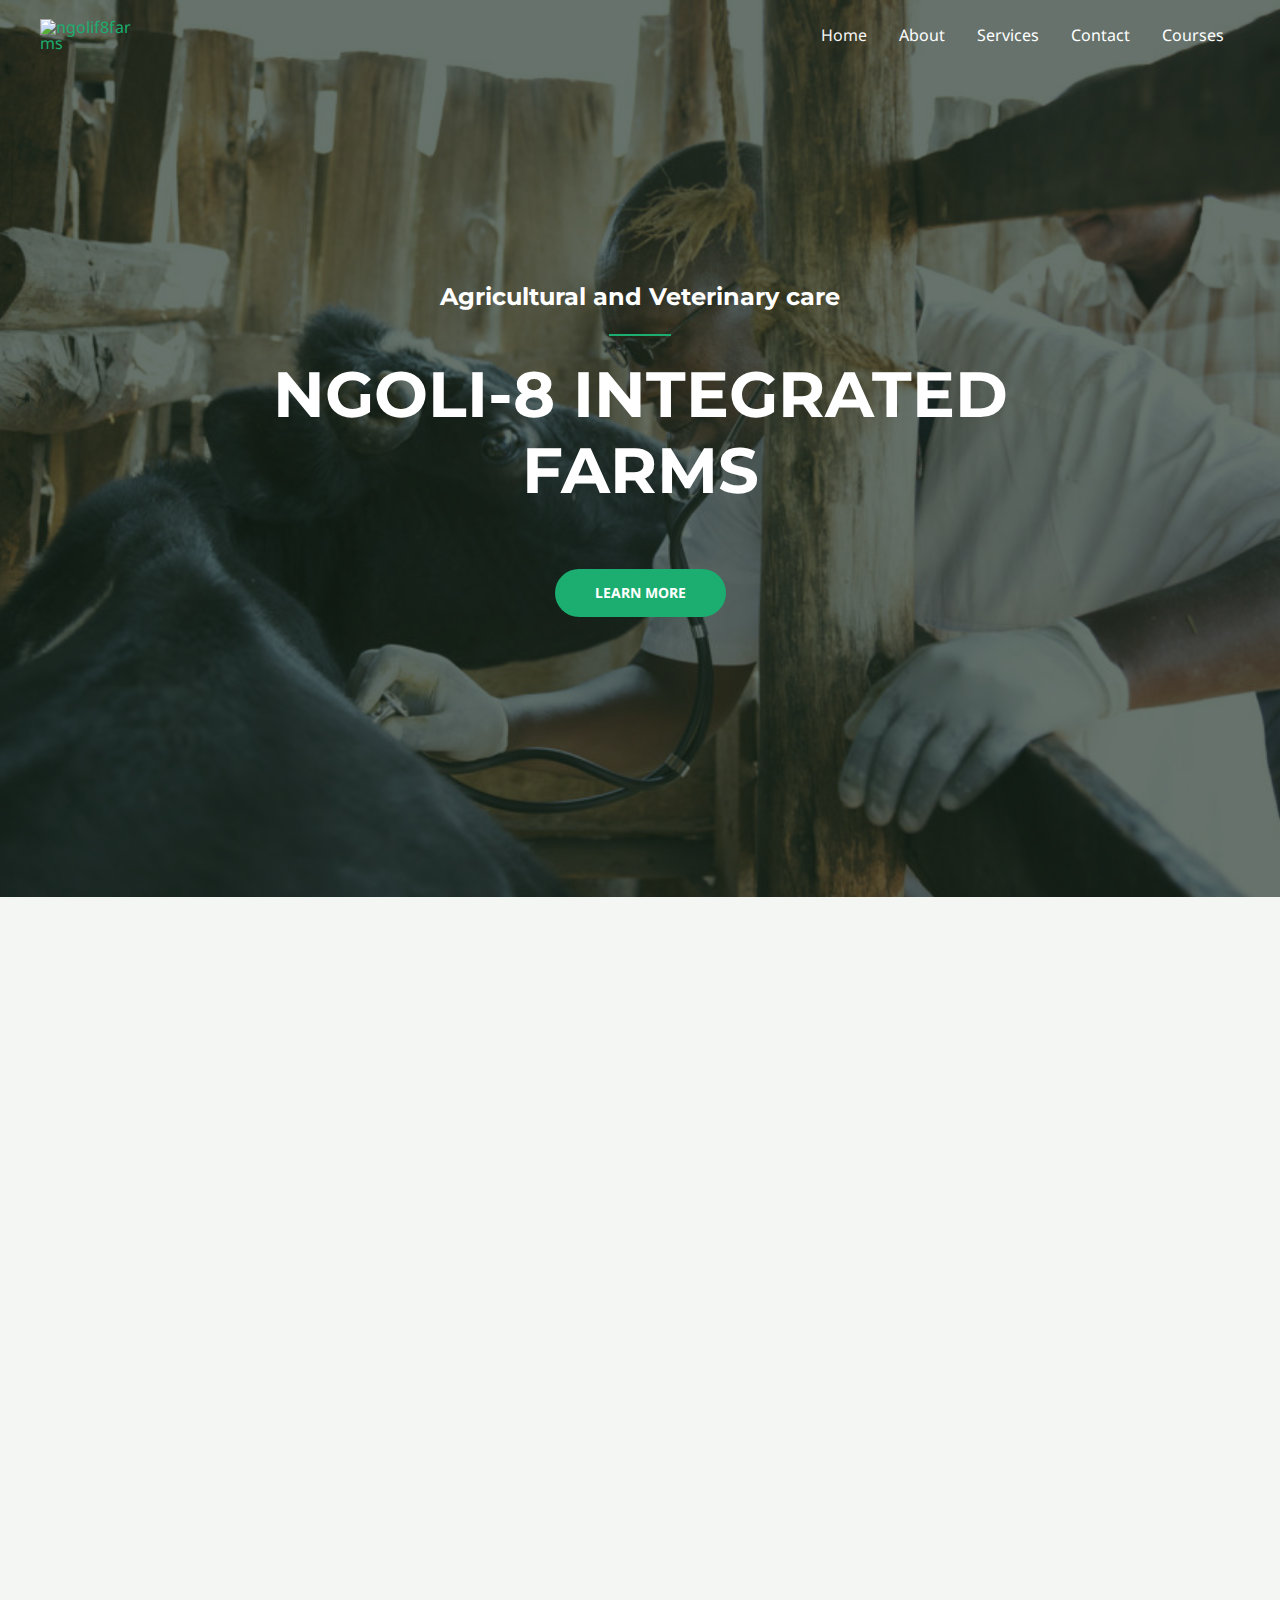
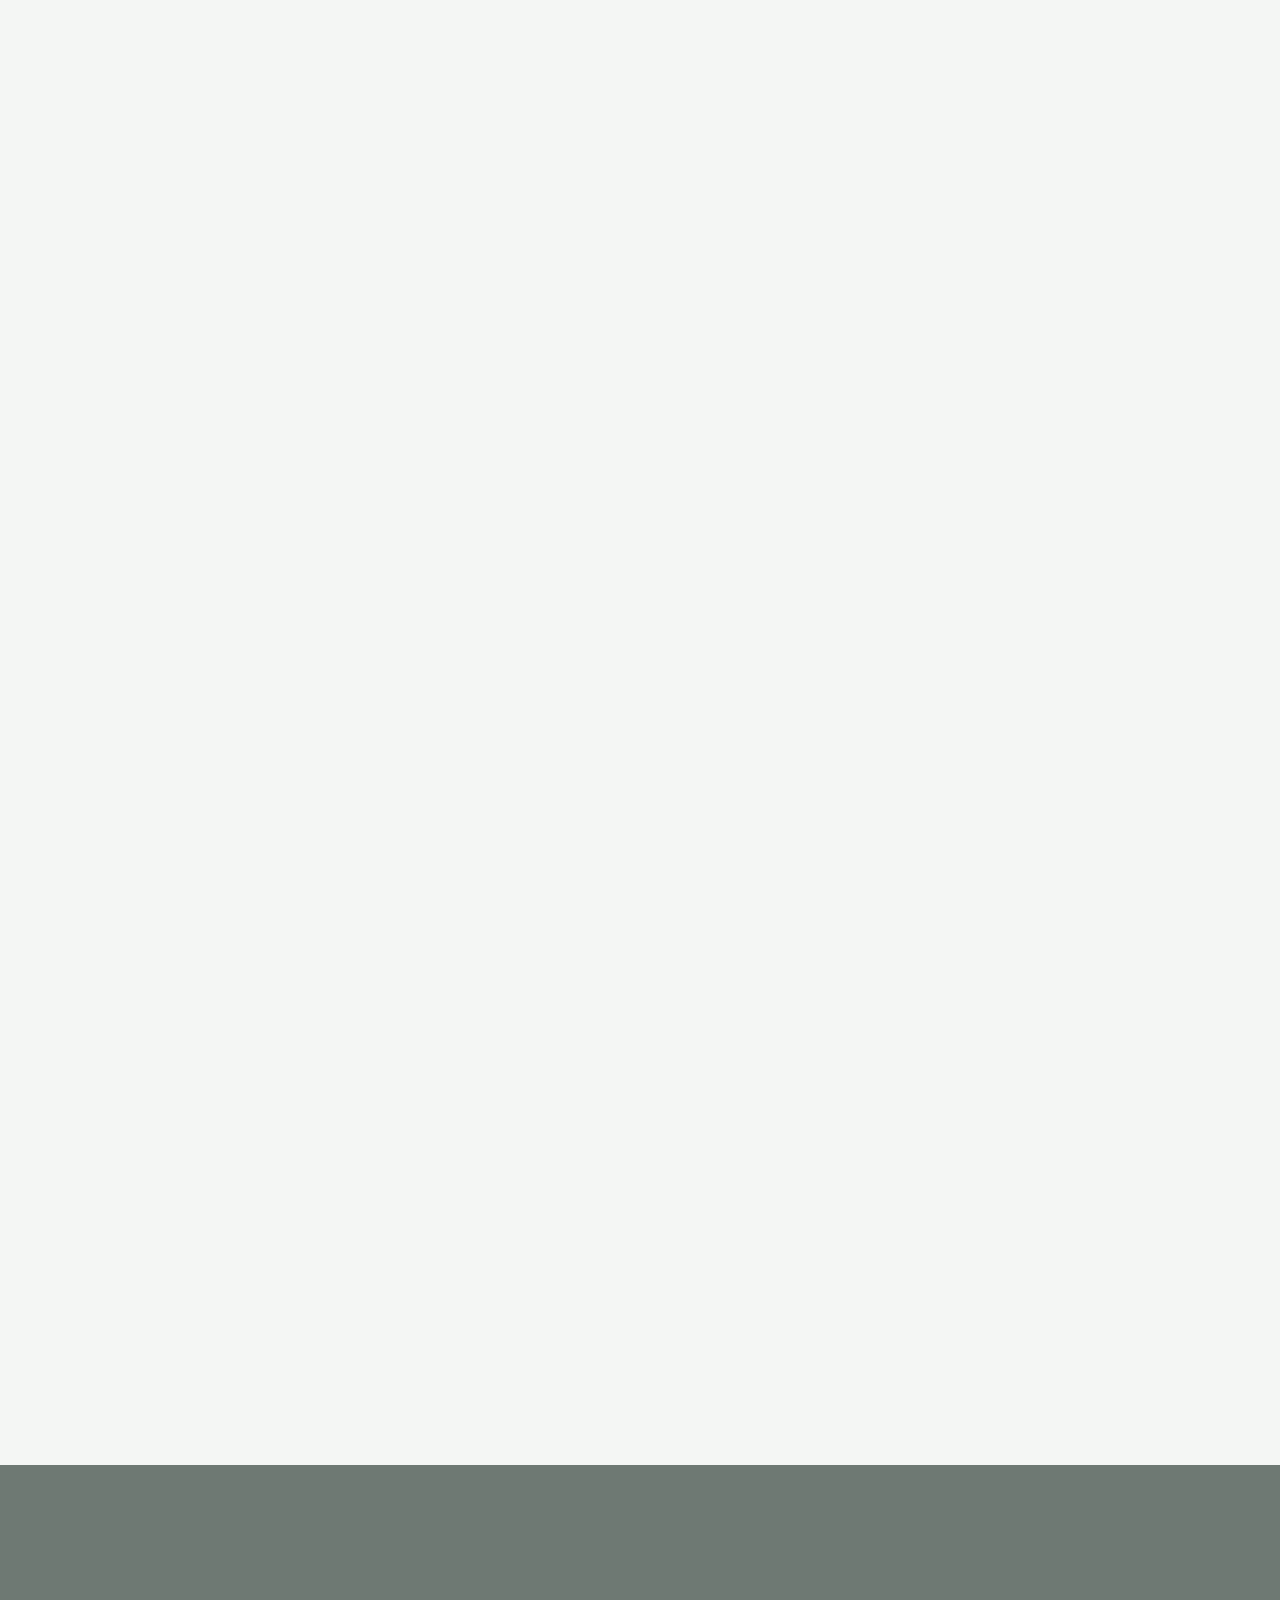
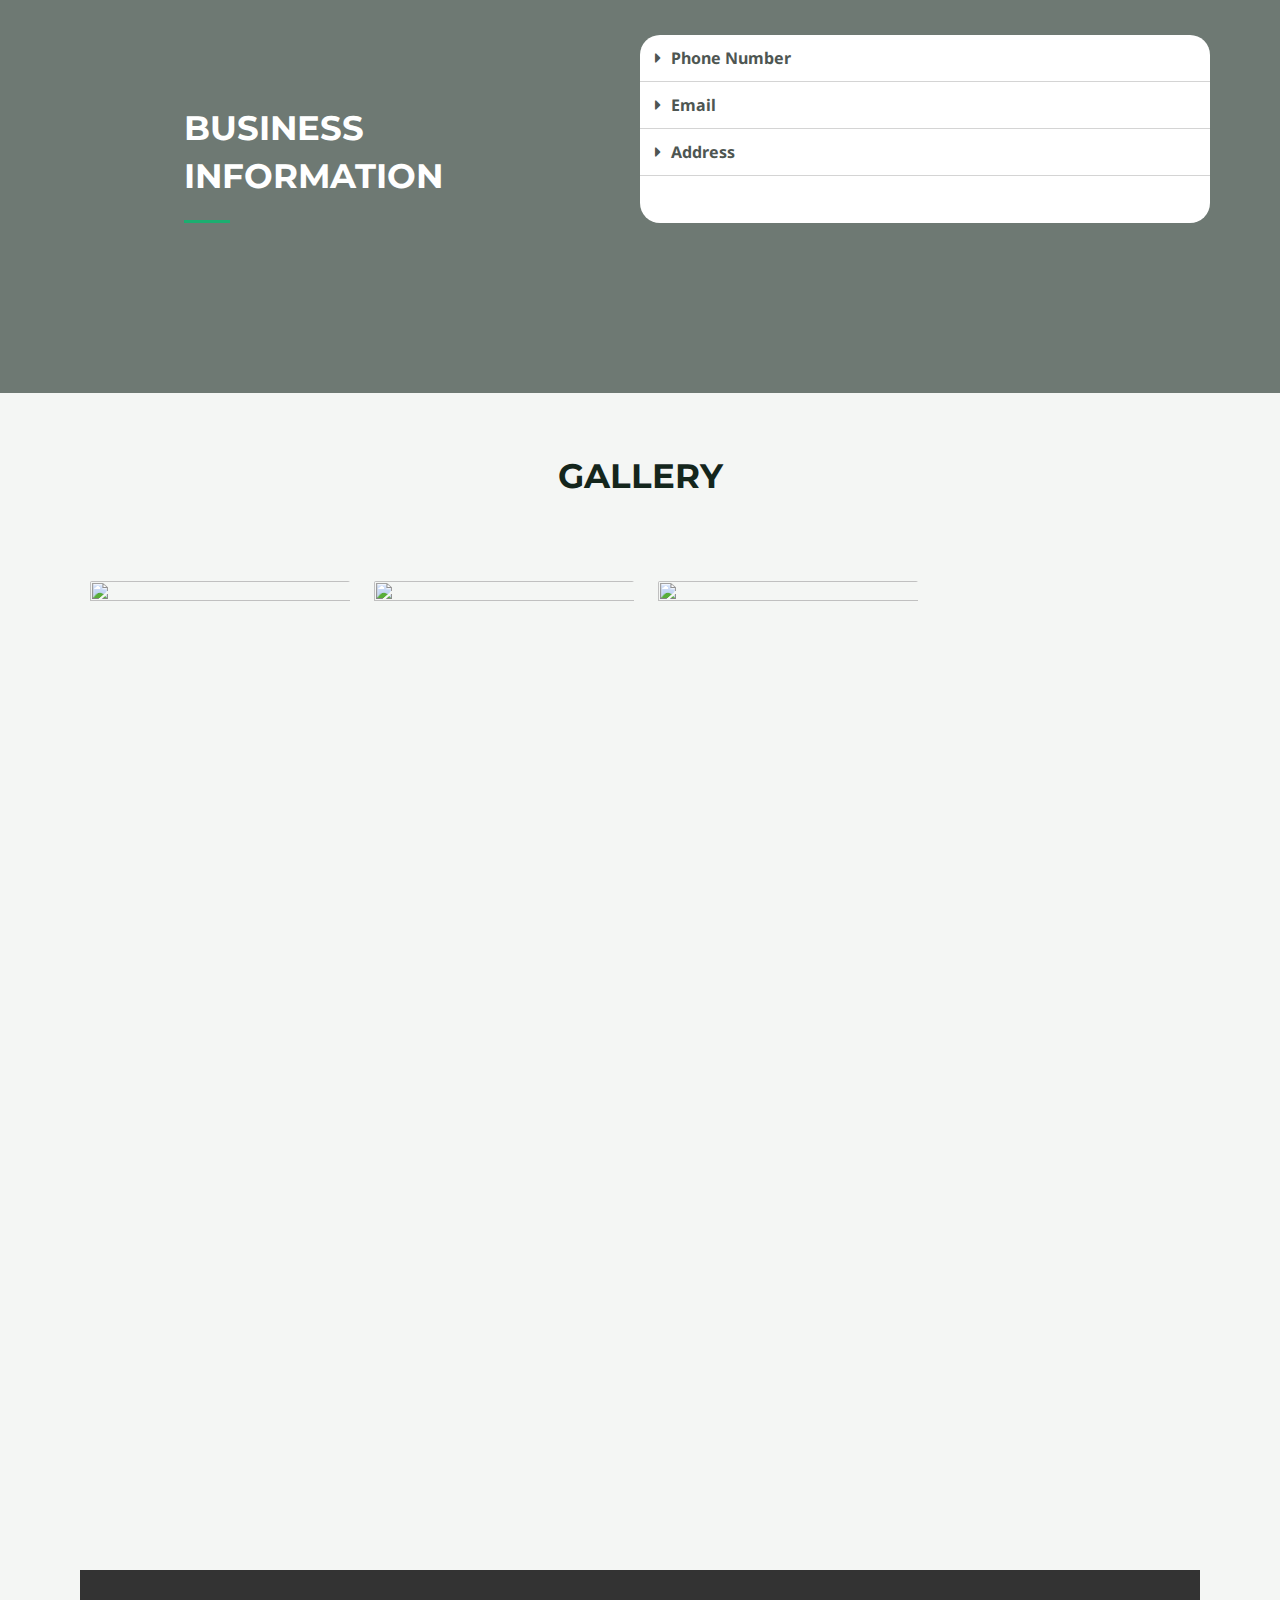
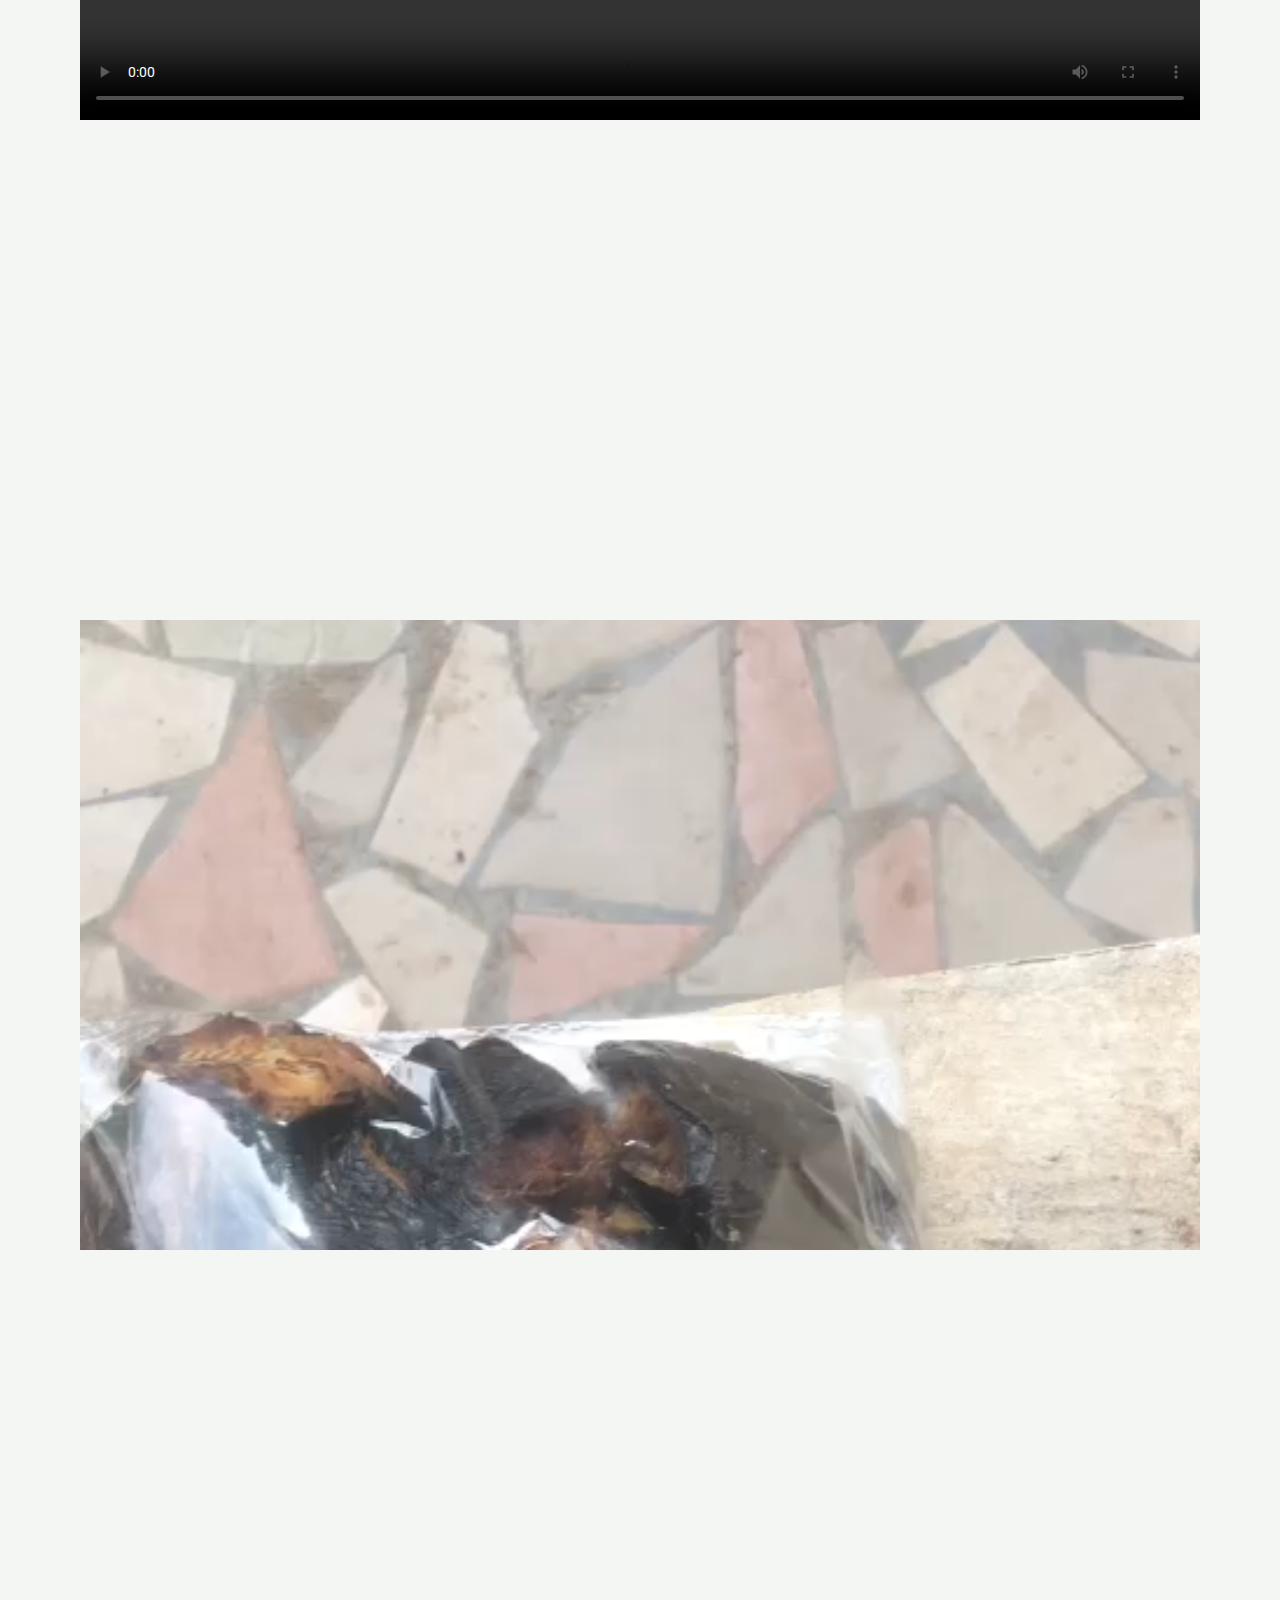
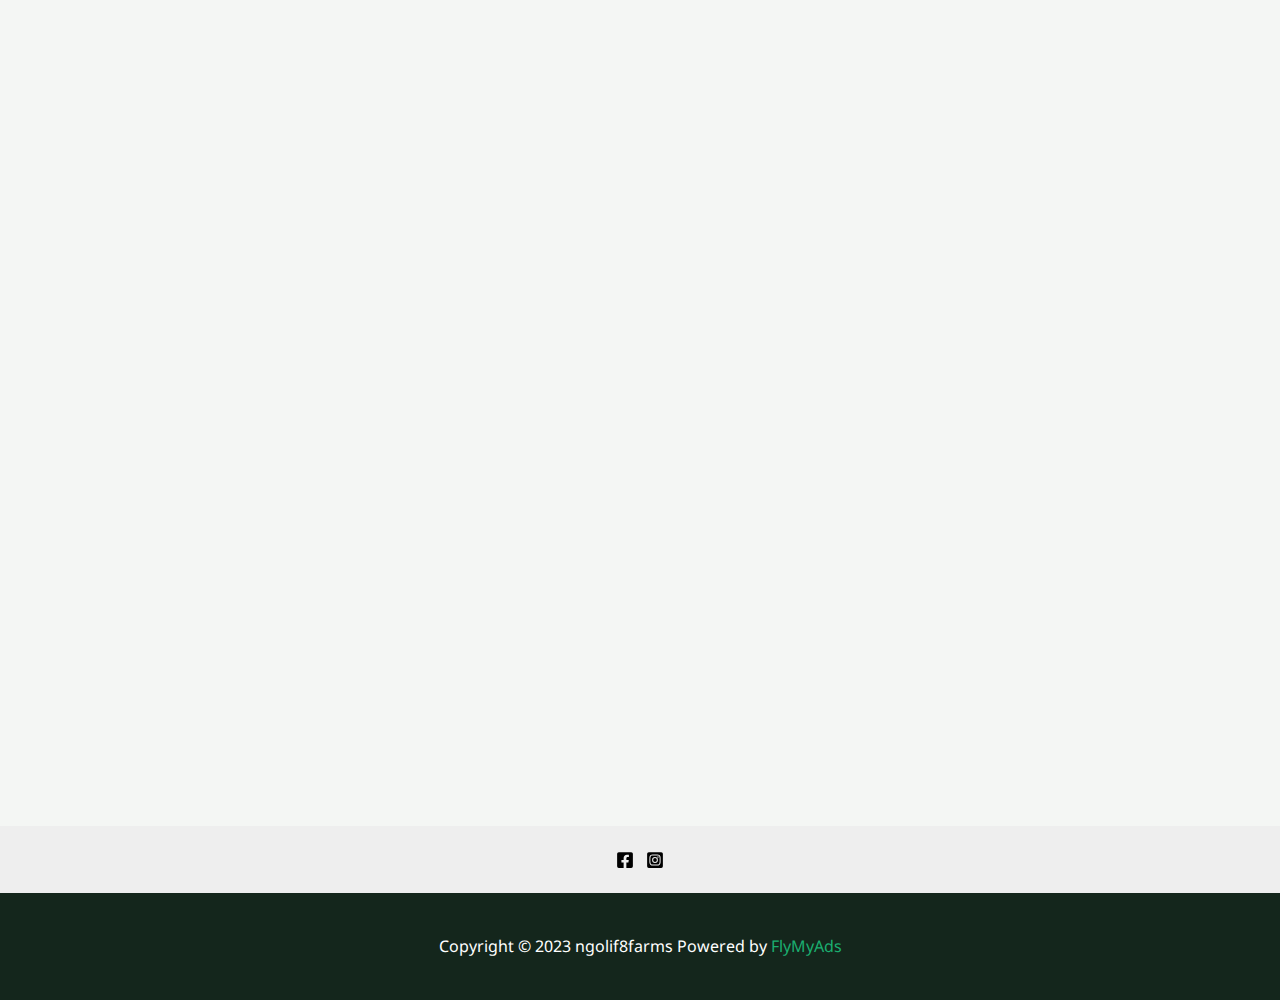
==== commit 75c16d67: "courses added" ====
--- a/index.html
+++ b/index.html
@@ -3335,7 +3335,7 @@
 																<a href="#contact" class="menu-link">Contact</a>
 															</li>
 															<li id="menu-item-courses" class="menu-item menu-item-type-post_type menu-item-object-page">
-																<a href="courses.html" class="menu-link">Courses</a>
+																<a href="courses/course_home.html" class="menu-link">Courses</a>
 															</li>
 														</ul>														
 													</div>
@@ -3428,6 +3428,9 @@
 											<li
 												class="menu-item menu-item-type-custom menu-item-object-custom menu-item-574">
 												<a href="#contact" class="menu-link">Contact</a></li>
+											<li id="menu-item-courses" class="menu-item menu-item-type-post_type menu-item-object-page">
+												<a href="courses/course_home.html" class="menu-link">Courses</a>
+											</li>
 										</ul>
 									</div>
 								</nav>
